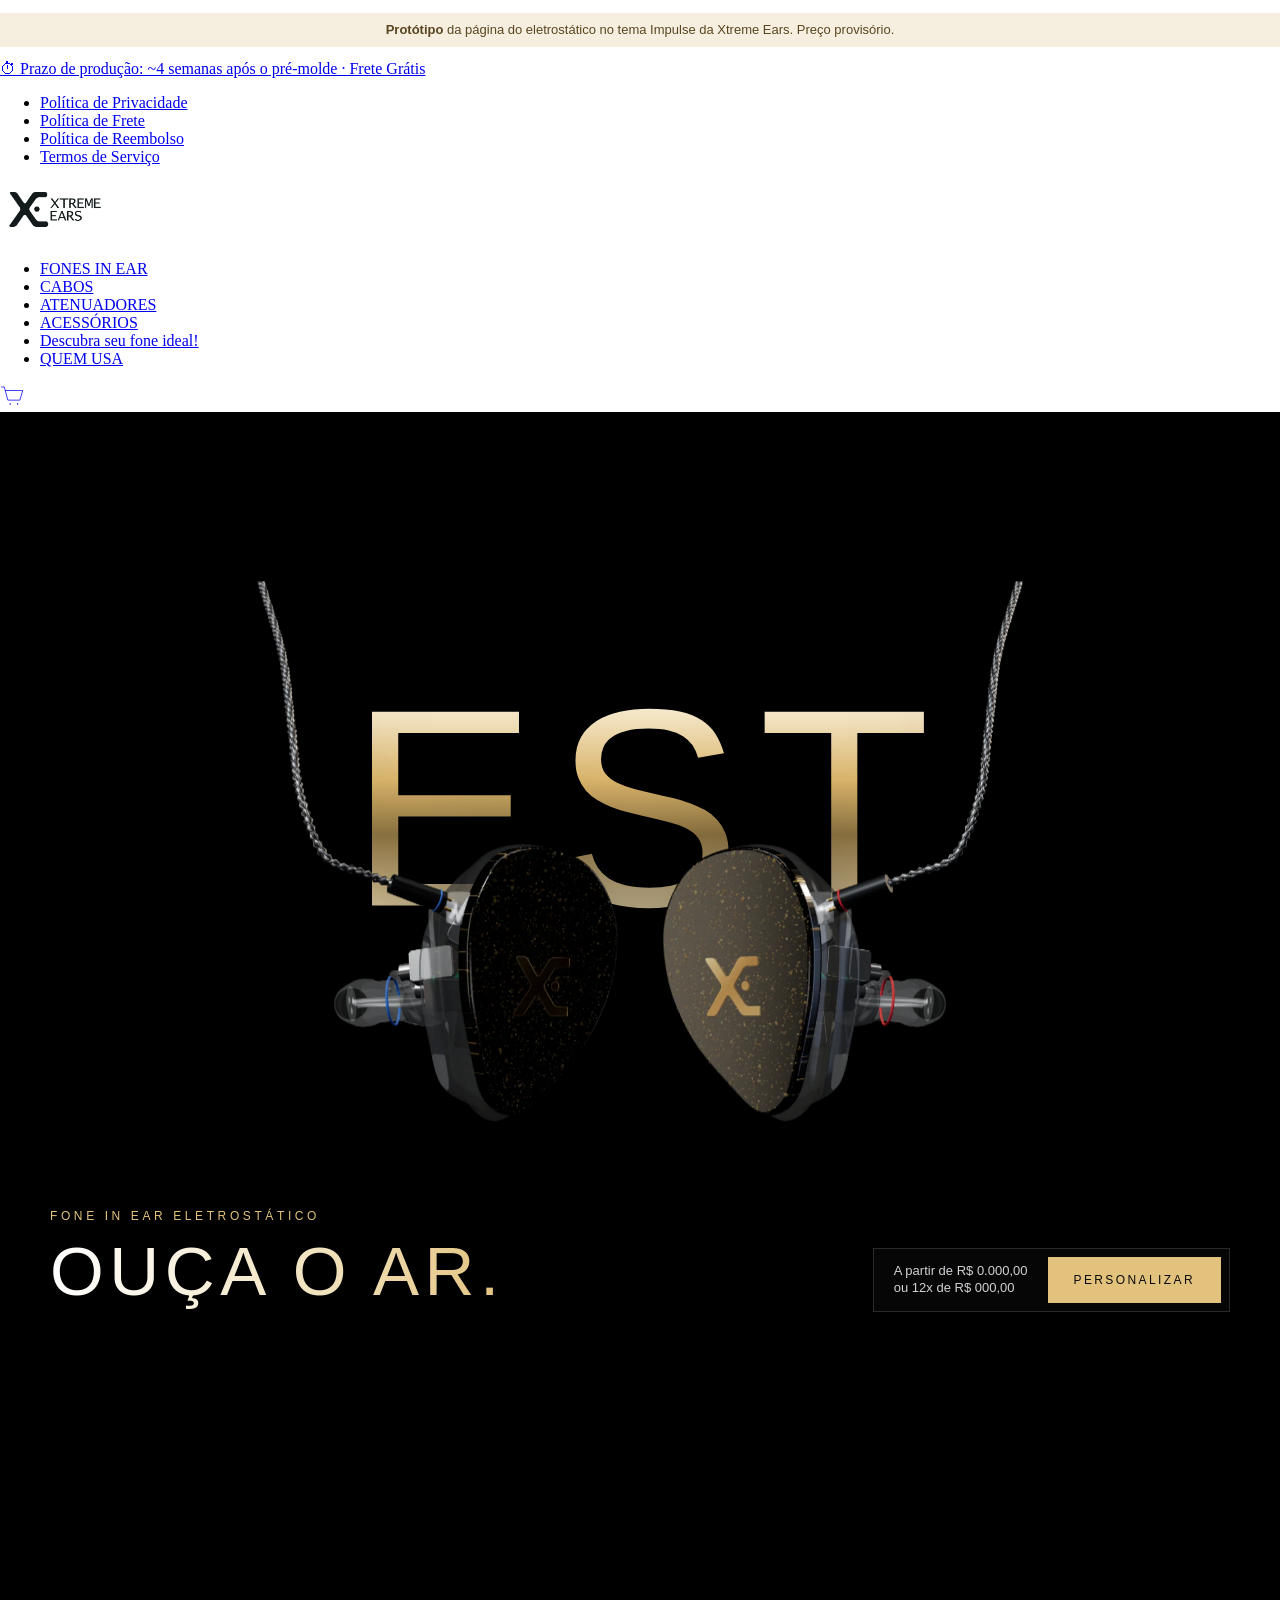
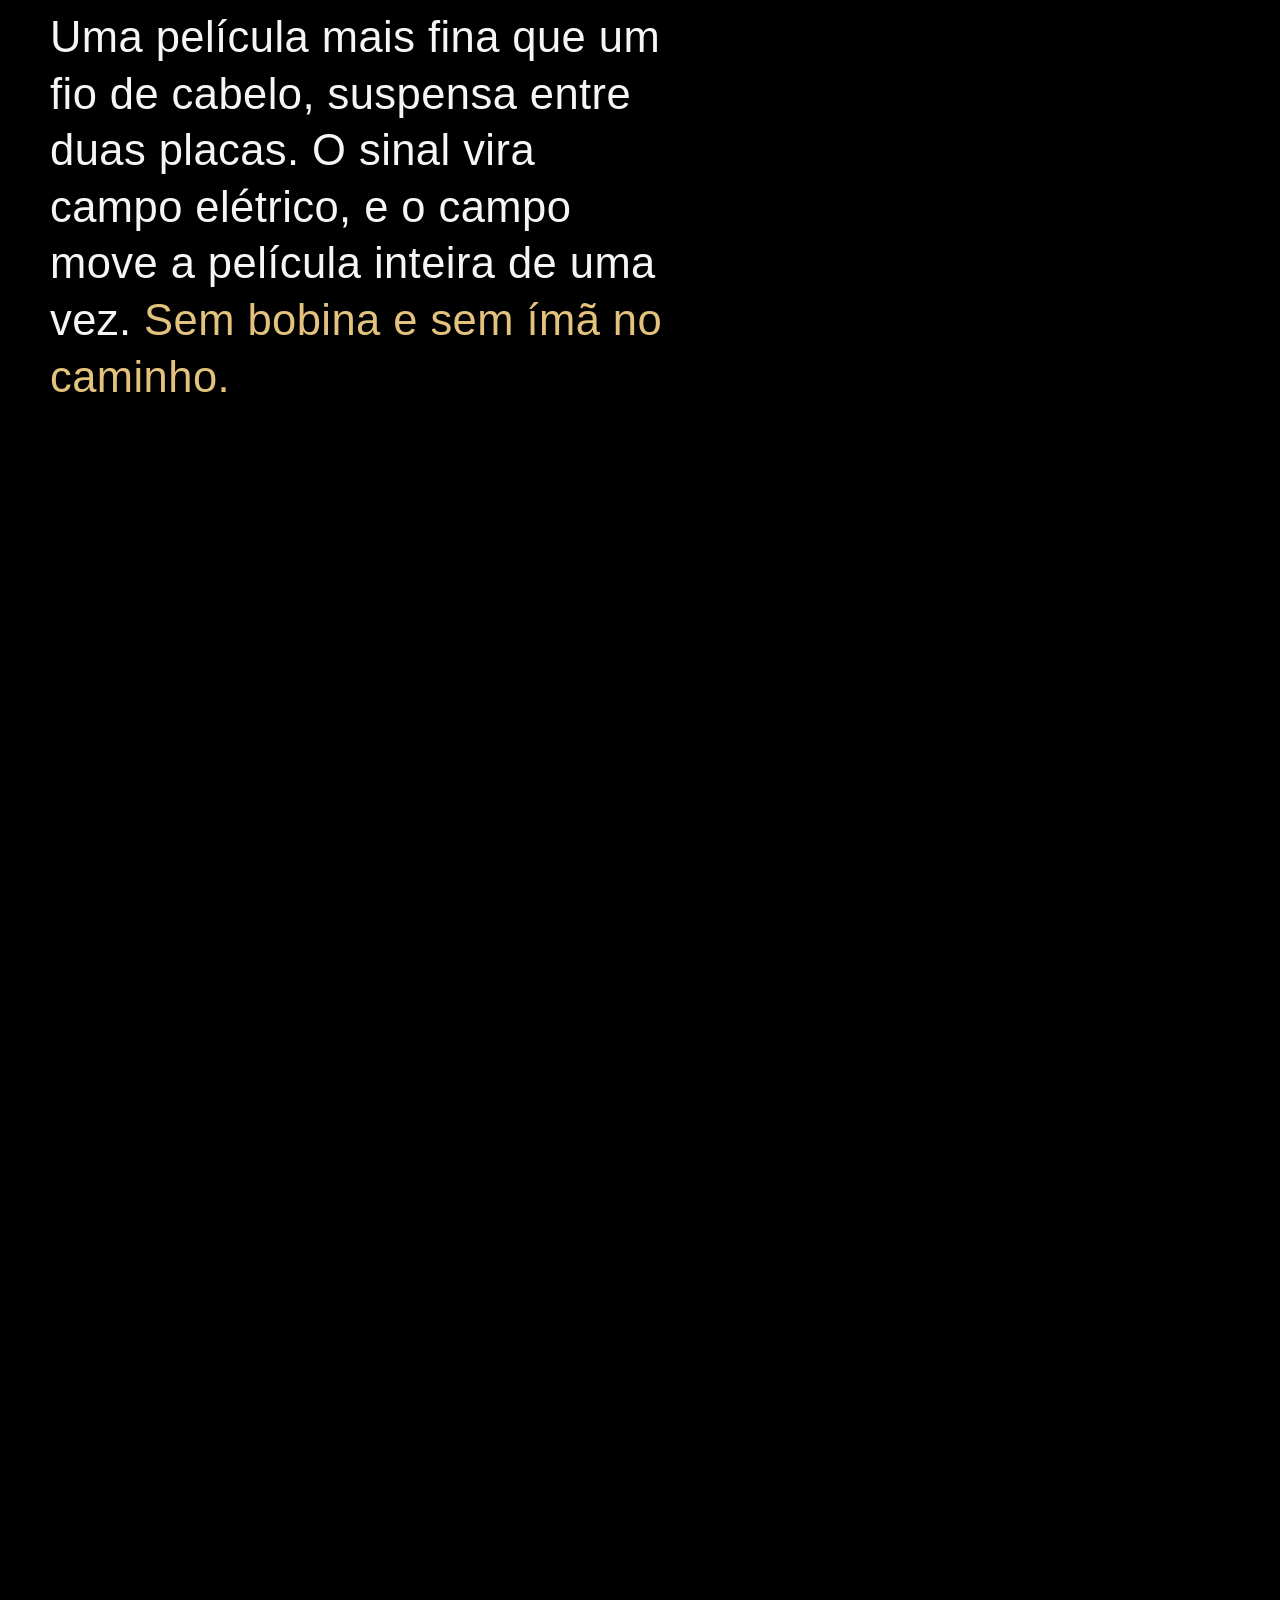
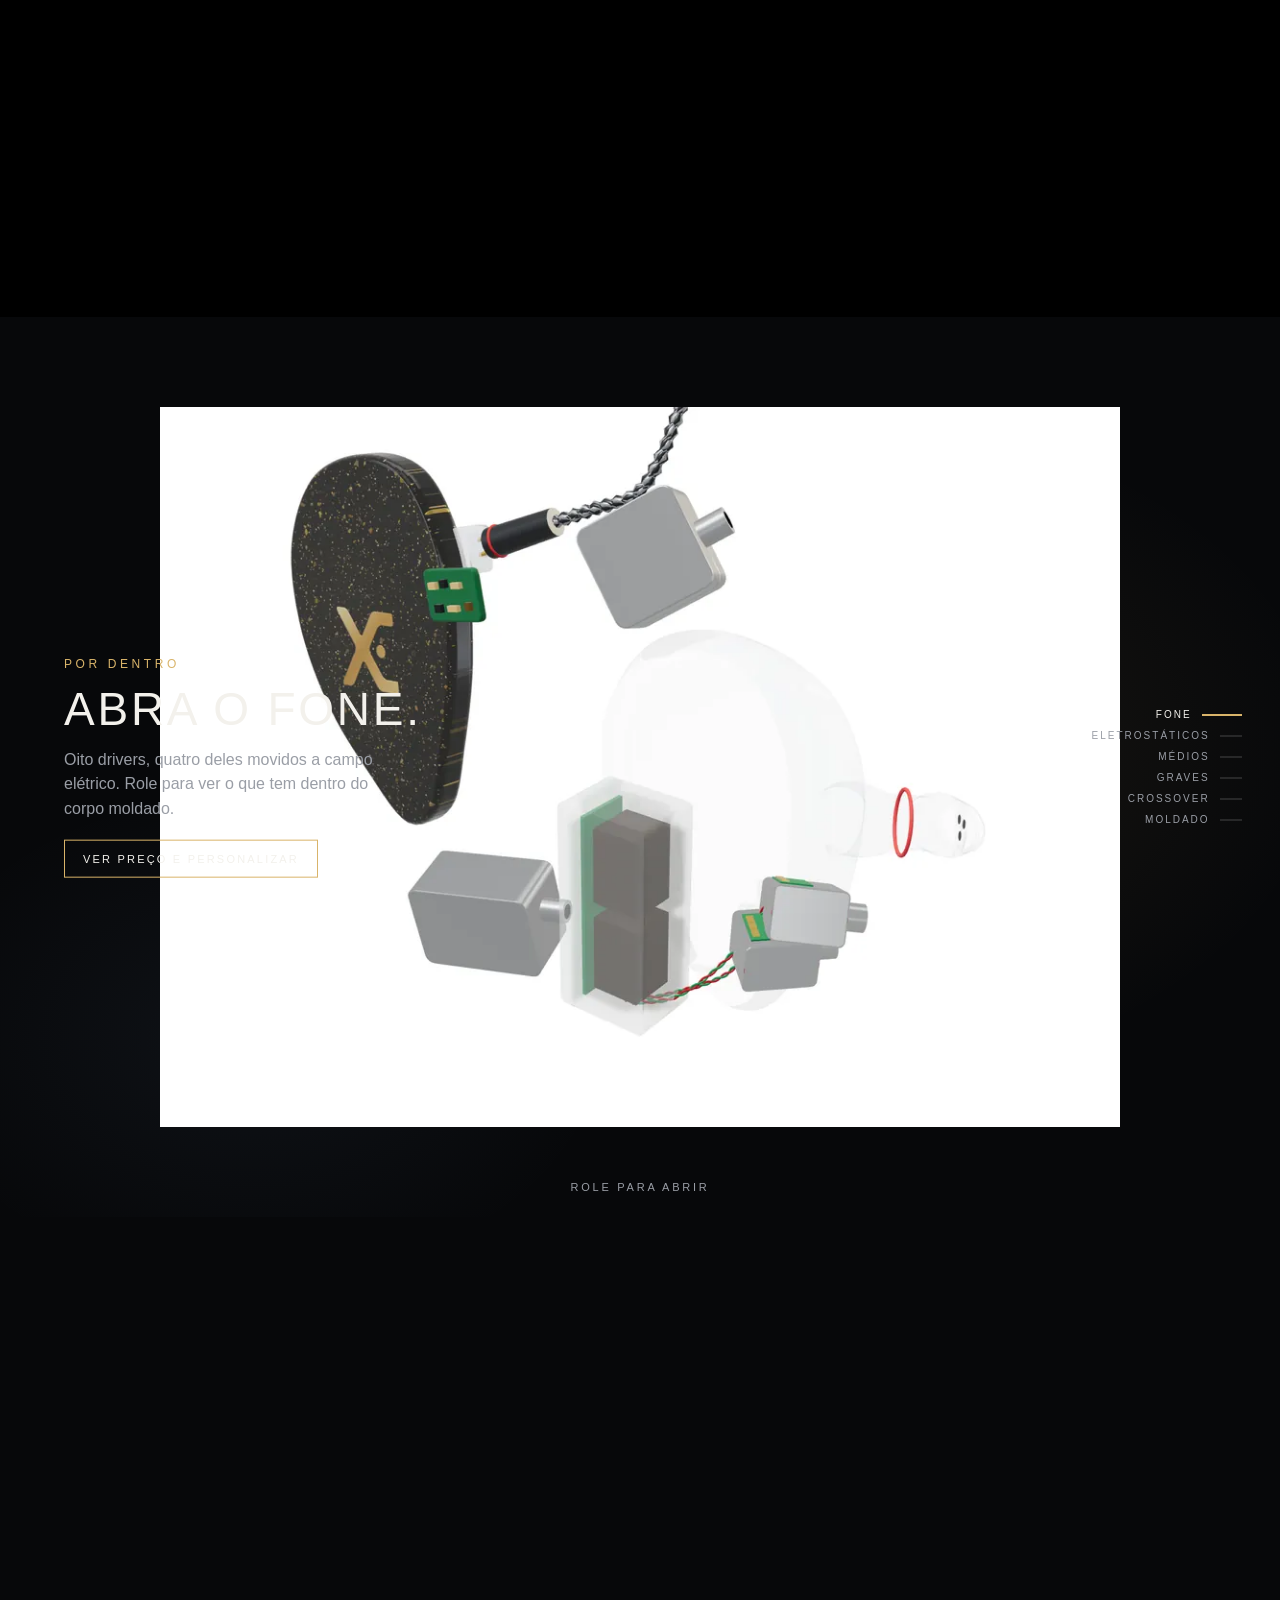
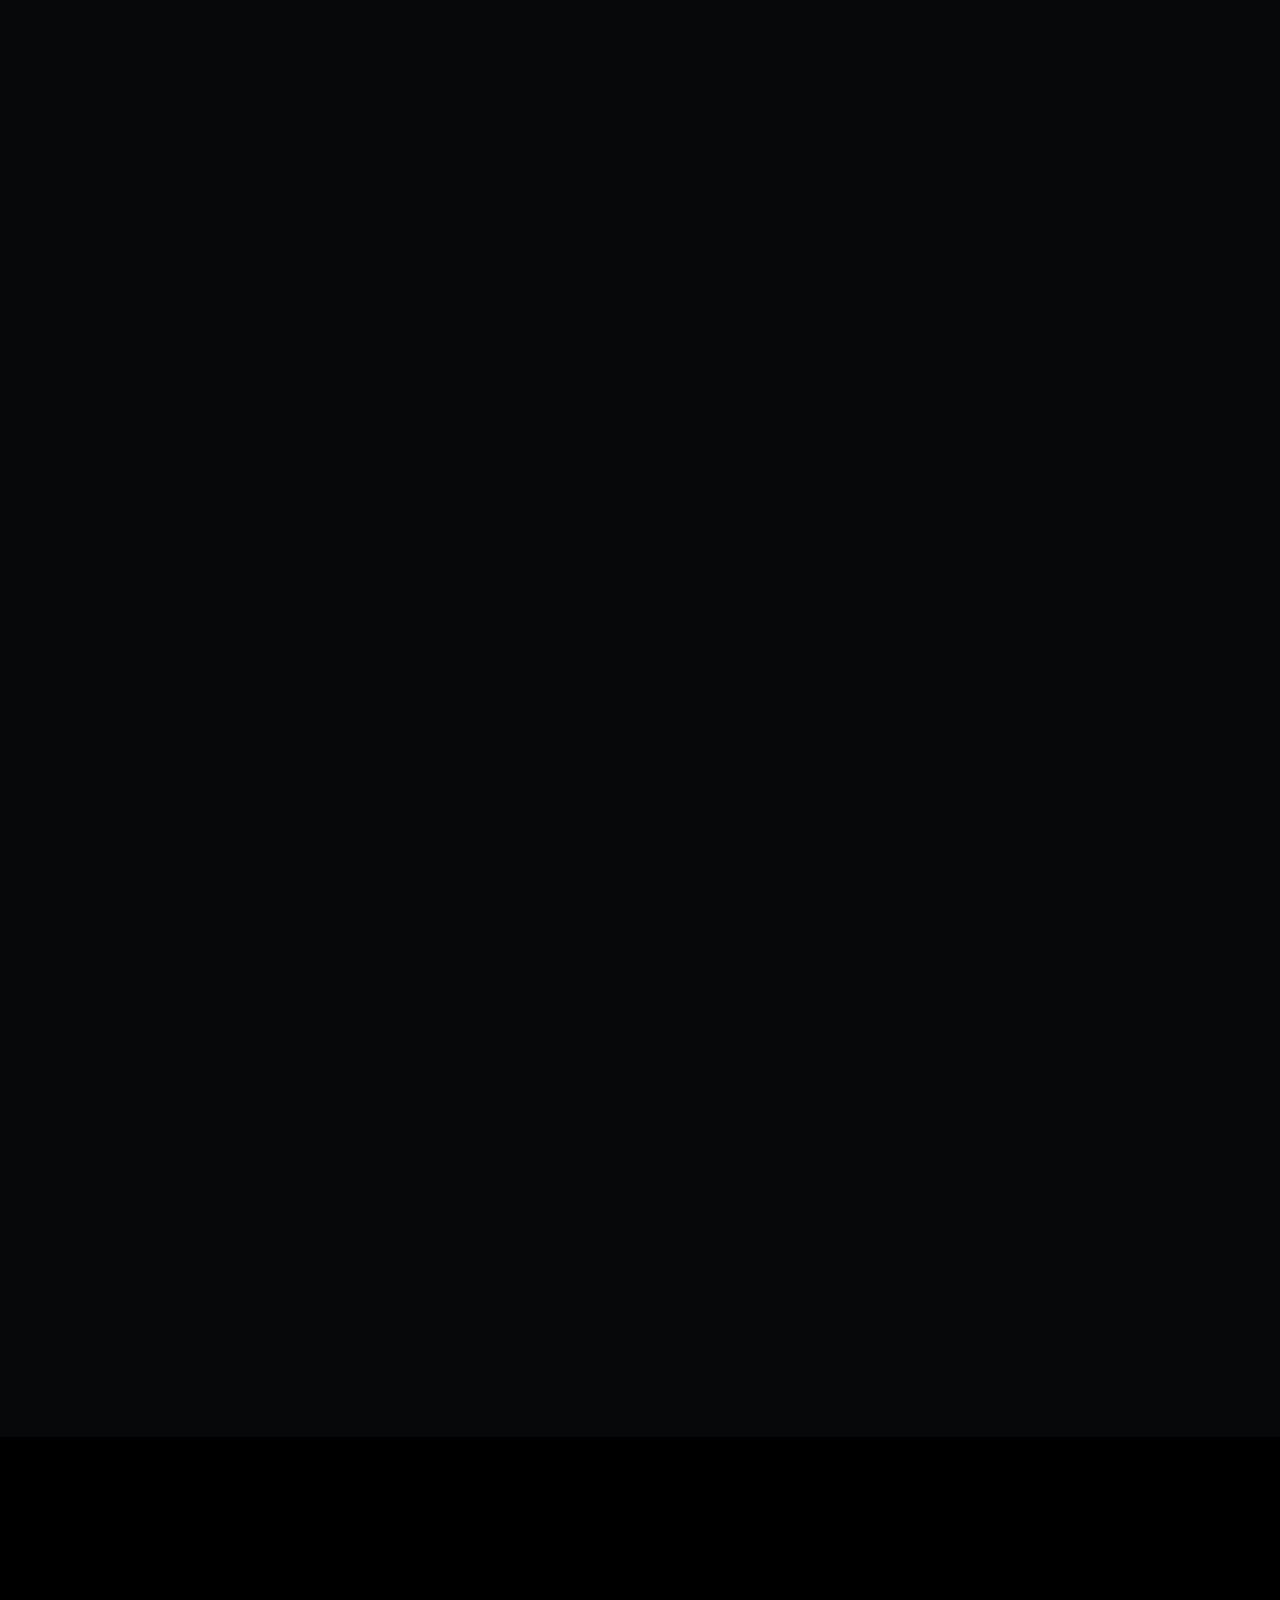
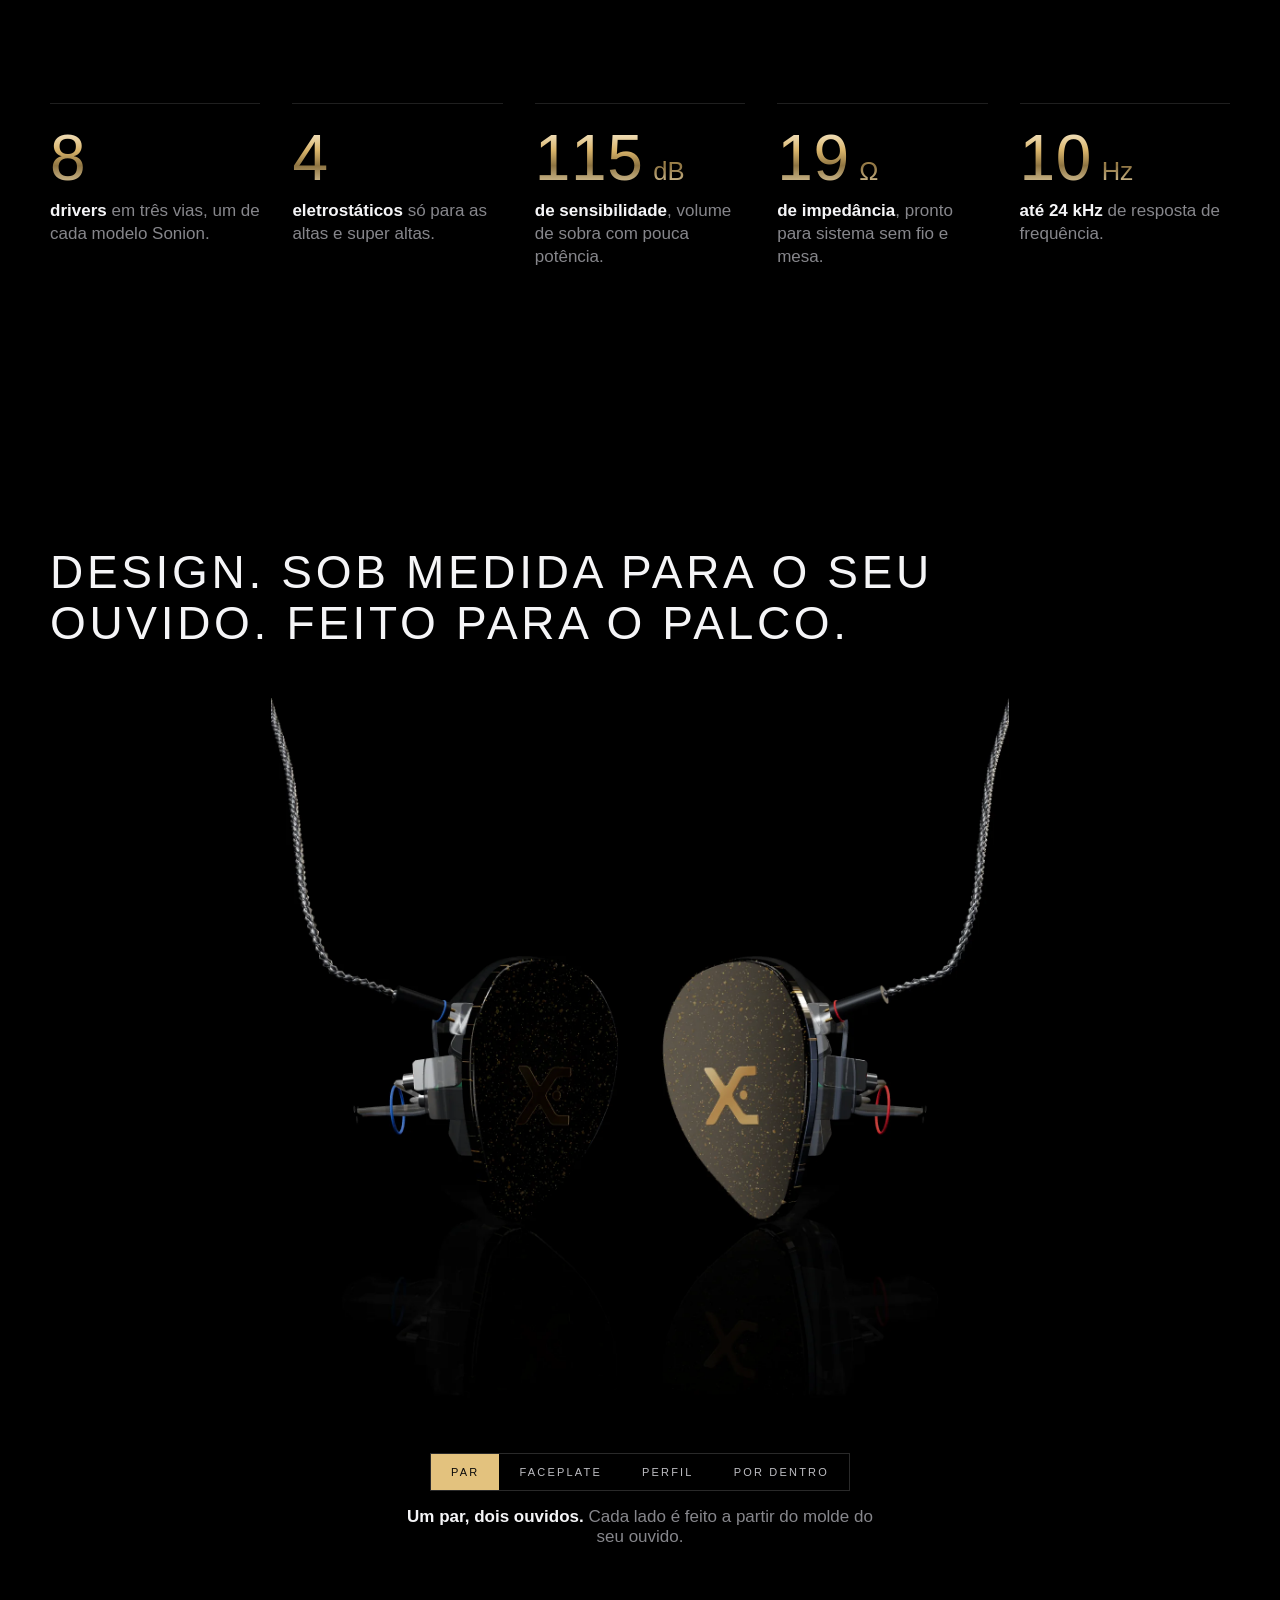
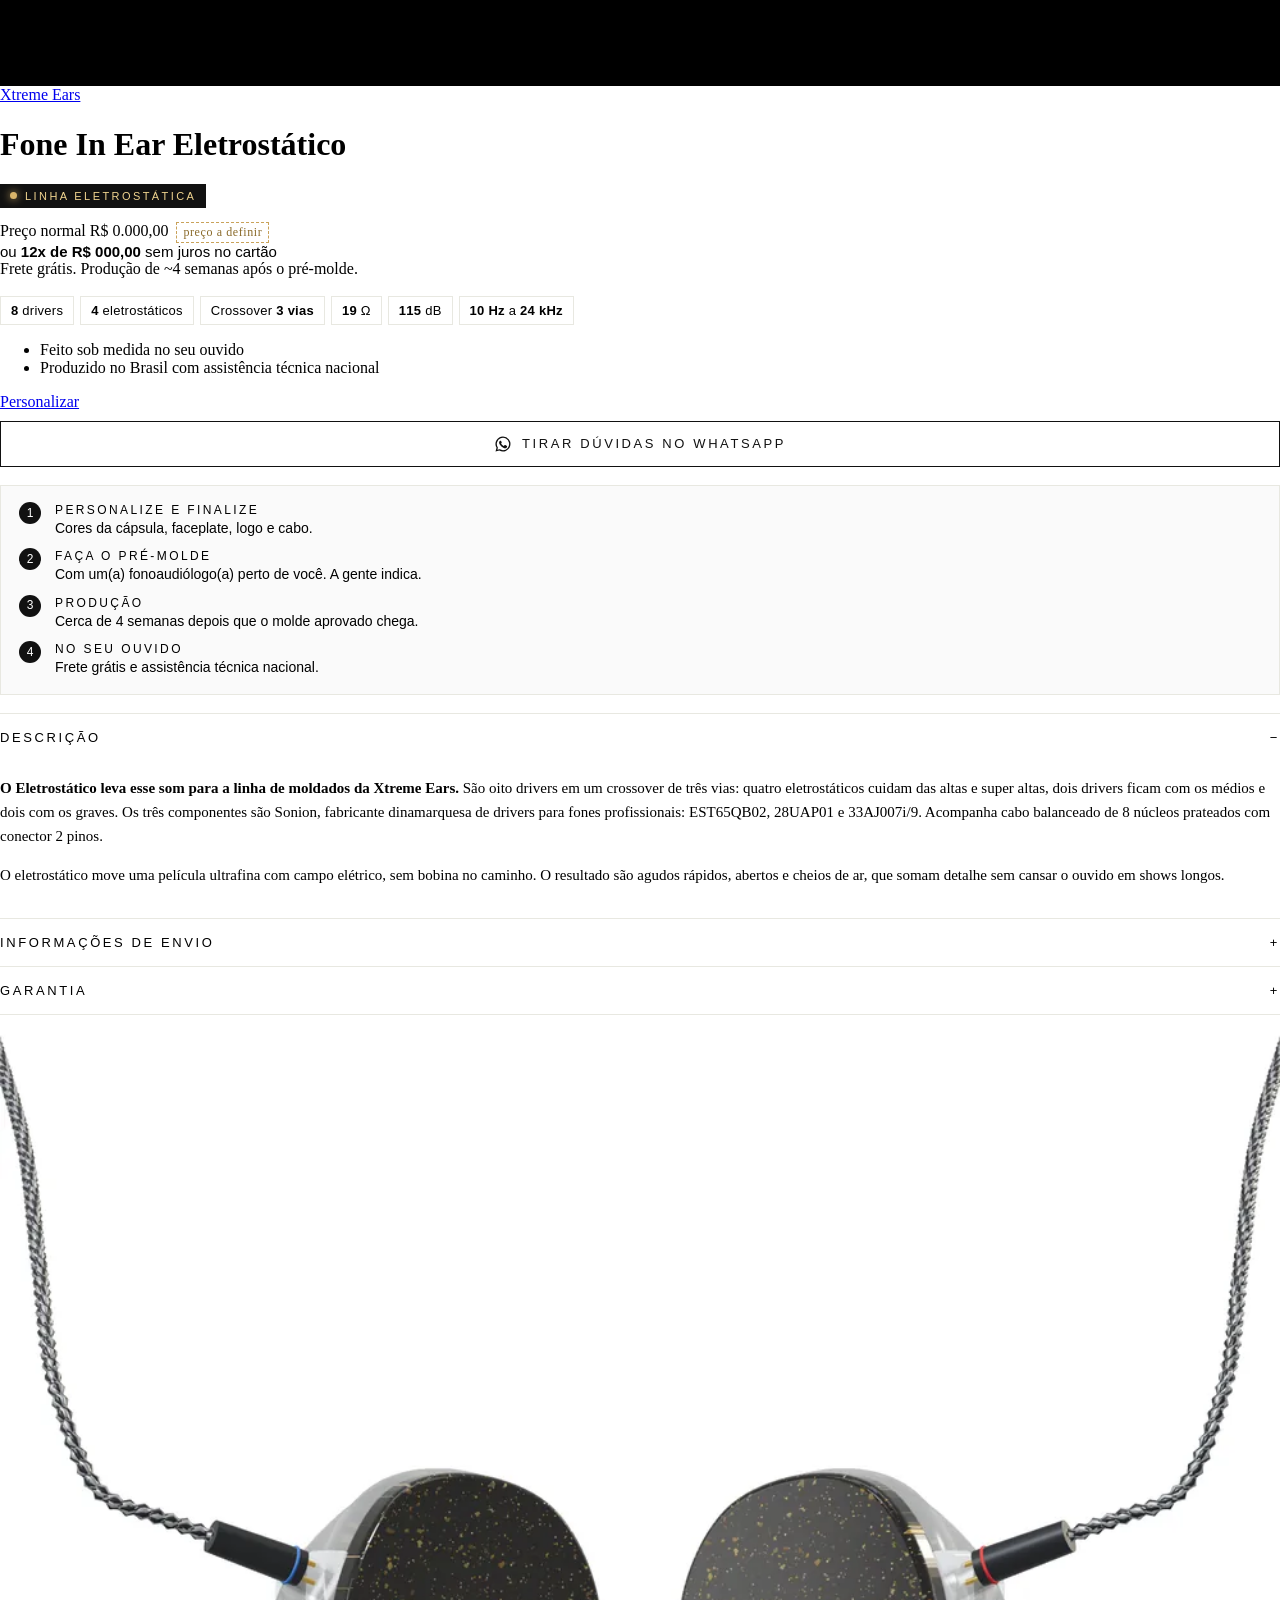
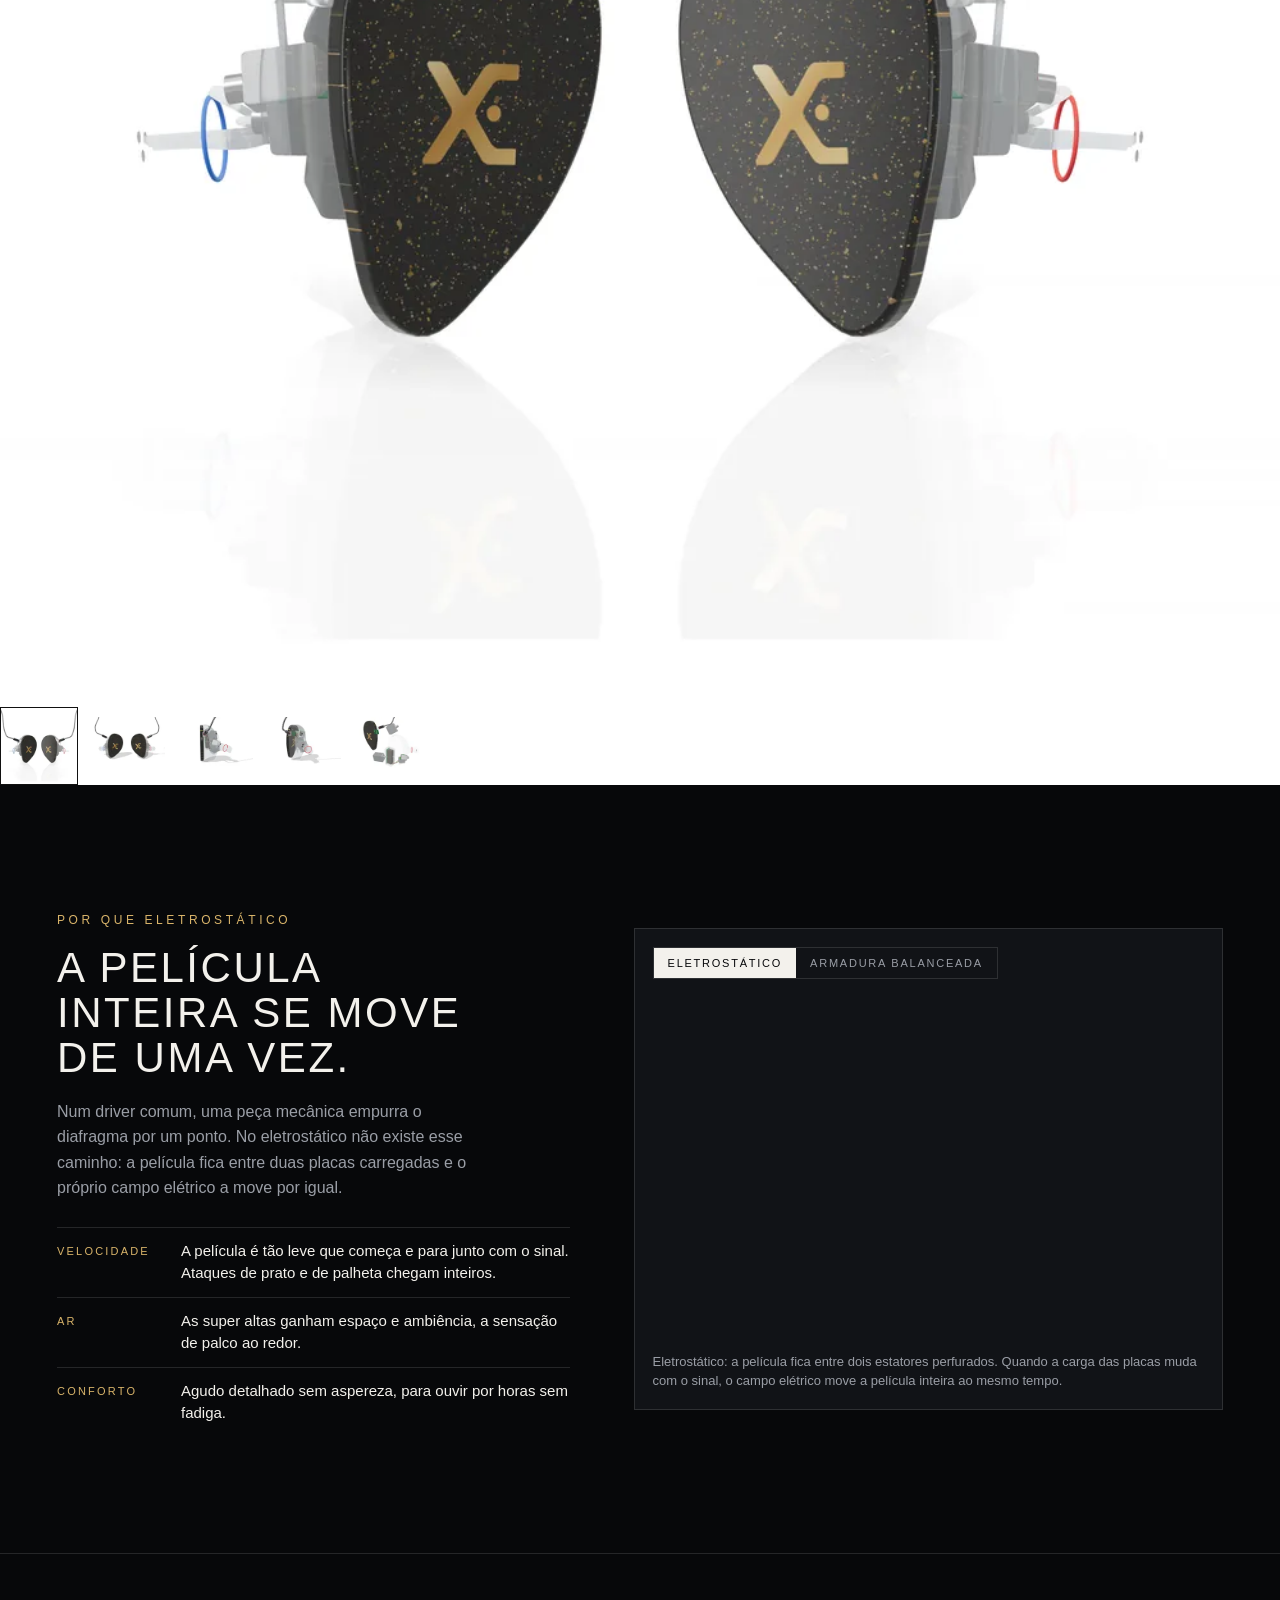
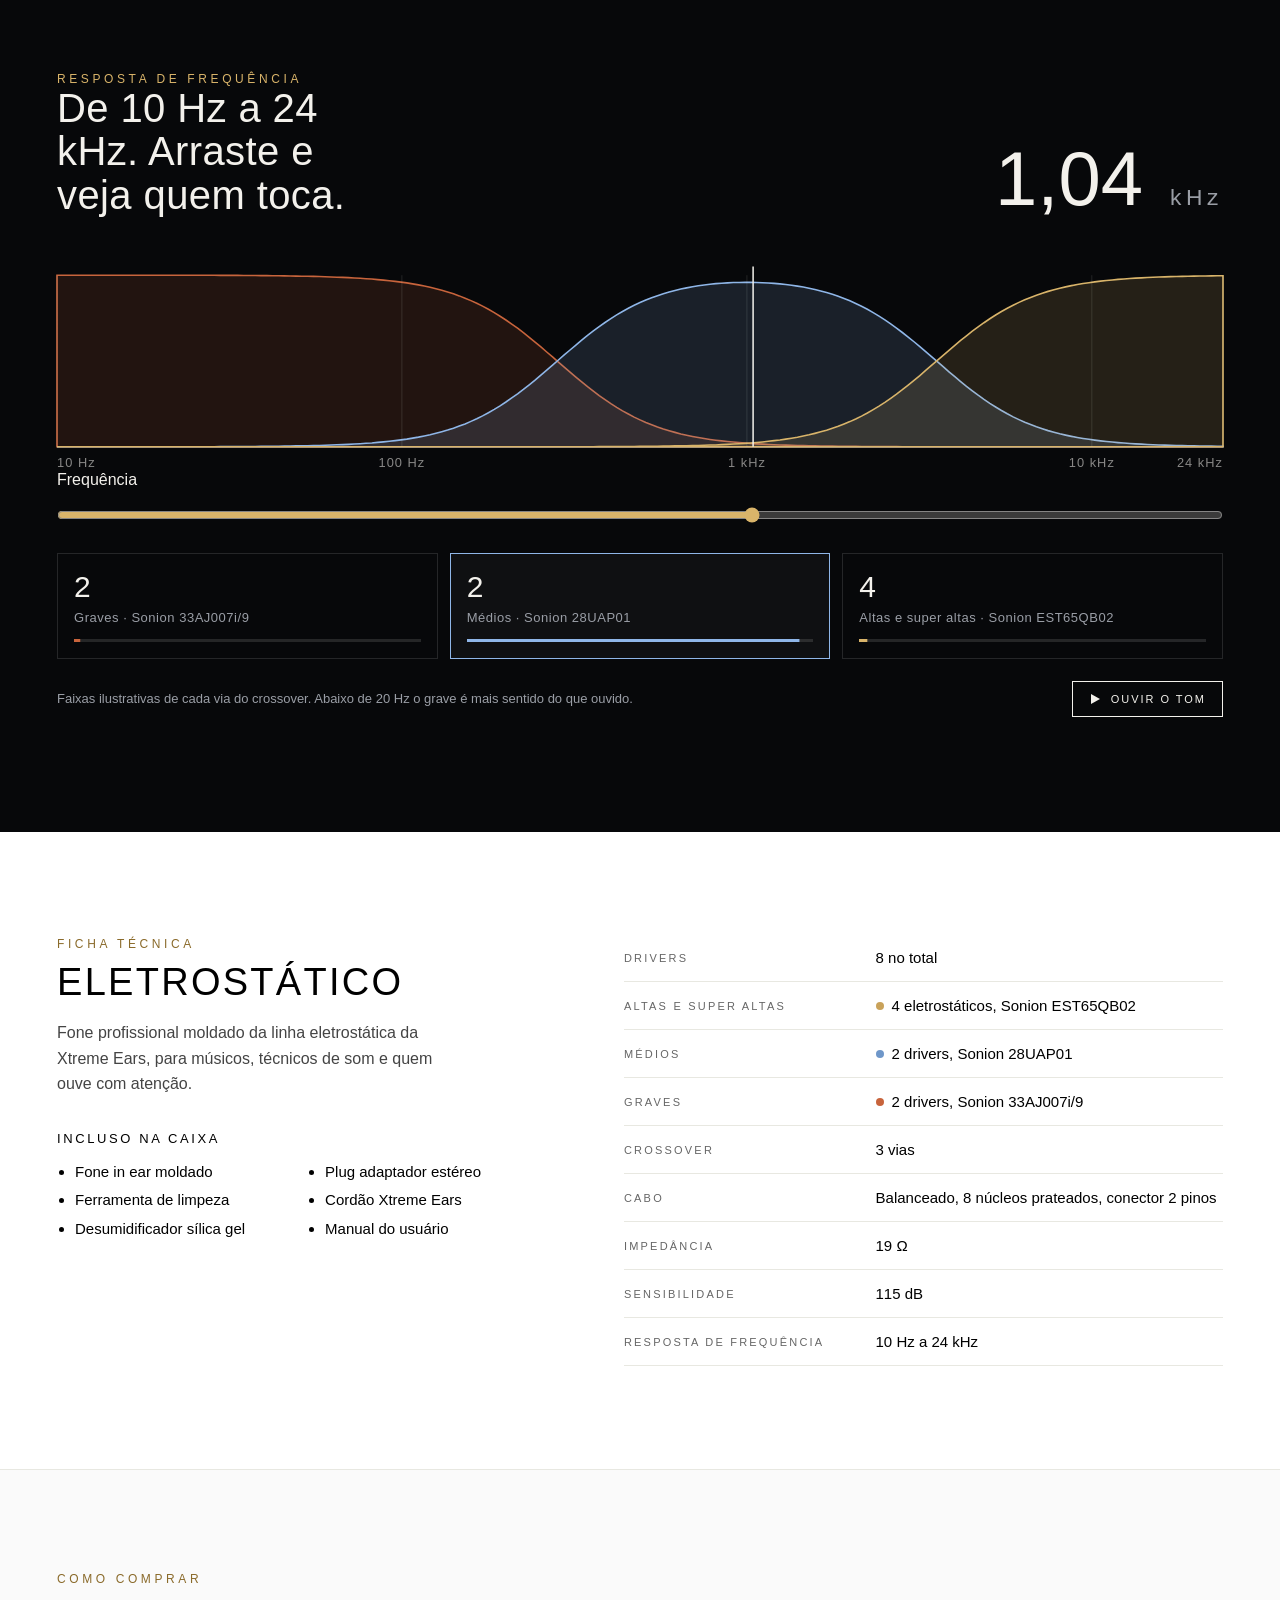
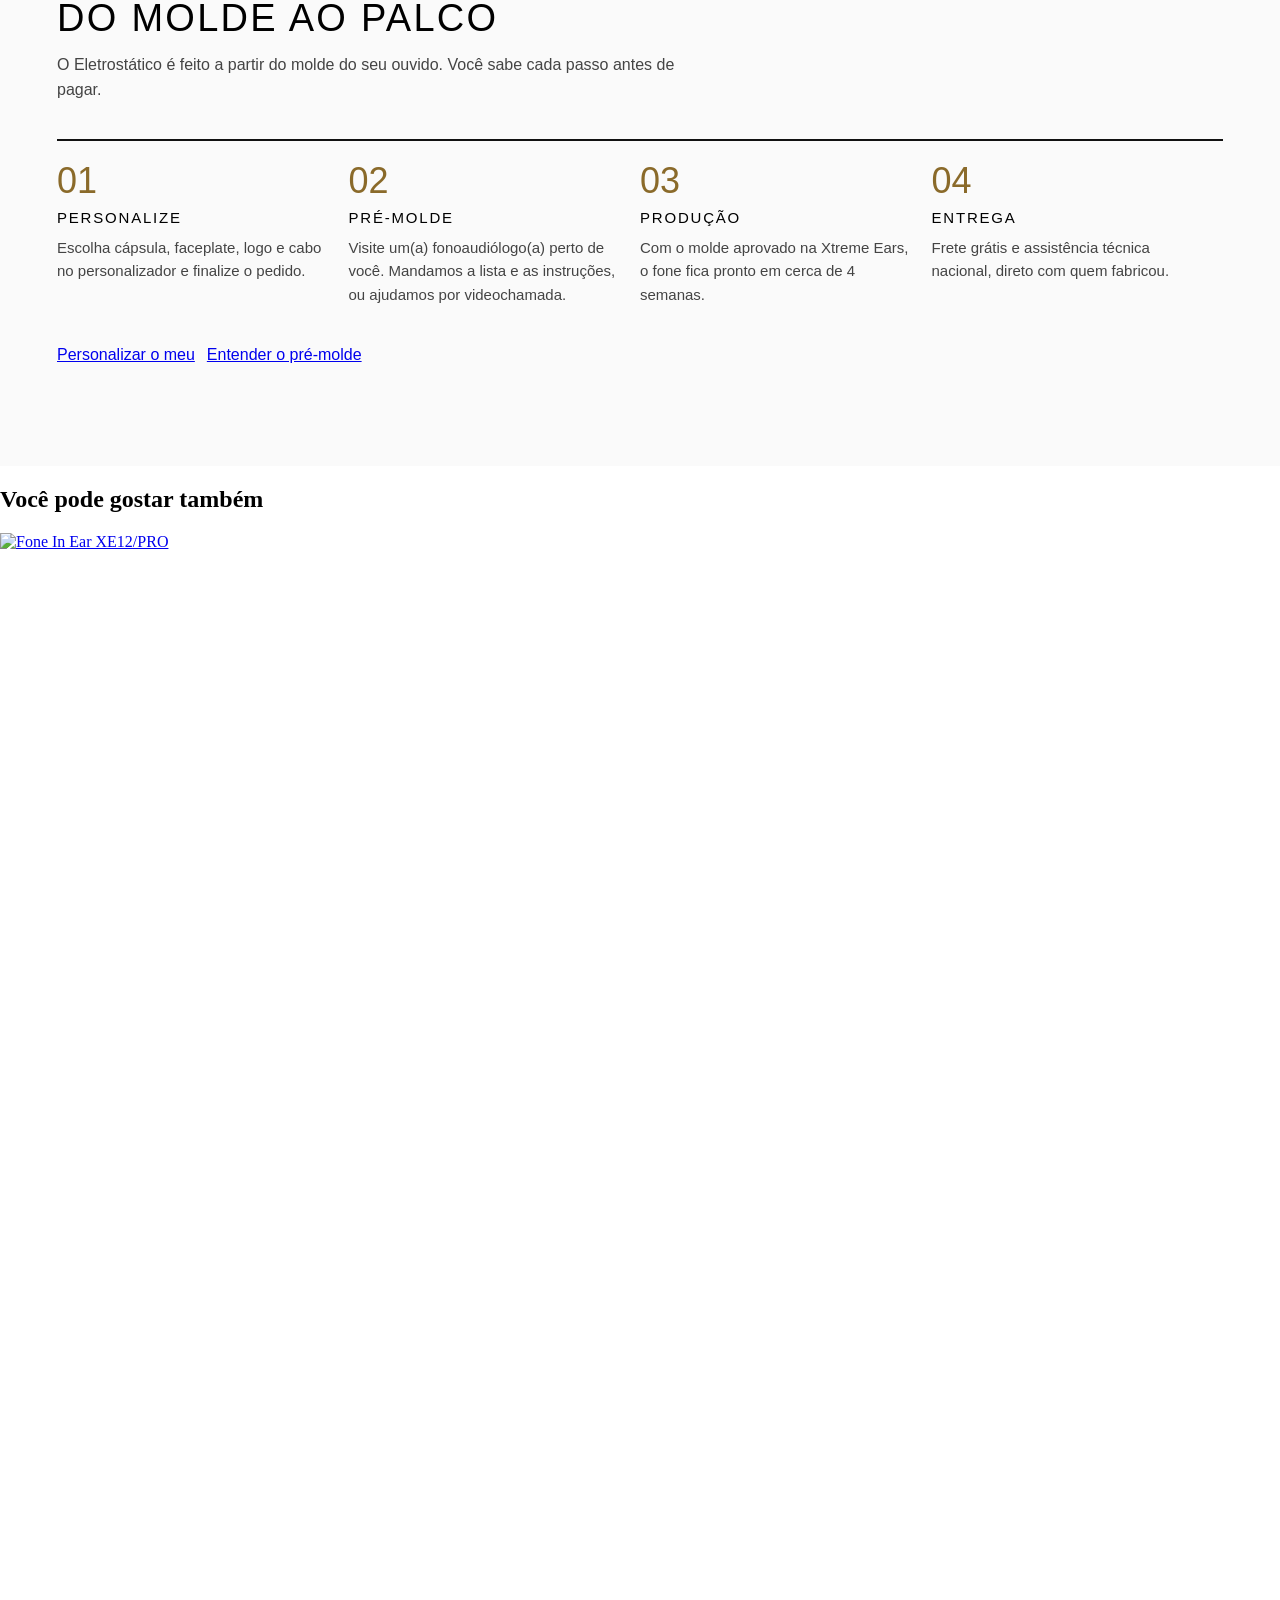
==== index.html @ 38e01420 "Apresentacao com a identidade da Xtreme Ears - Remove a barra fixa e a secao de destaques - Tipograf" ====
<!doctype html>
<html class="js" lang="pt-BR">
<head>
<meta charset="utf-8">
<meta name="viewport" content="width=device-width, initial-scale=1, viewport-fit=cover">
<meta name="robots" content="noindex, nofollow">
<title>Fone In Ear Eletrostático – Loja Fone Moldados Xtreme Ears</title>
<meta name="description" content="Fone In Ear Eletrostático Xtreme Ears: moldado com 8 drivers, 4 eletrostáticos para altas e super altas, crossover de 3 vias, 19 Ω, 115 dB e resposta de 10 Hz a 24 kHz.">
<link rel="preconnect" href="https://xtremeears.com.br">
<link rel="preconnect" href="https://cdn.jsdelivr.net" crossorigin>
<link rel="preload" as="script" href="https://cdn.jsdelivr.net/npm/three@0.160.0/build/three.min.js" crossorigin>
<link rel="preload" as="font" type="font/woff2" crossorigin href="https://xtremeears.com.br/cdn/fonts/montserrat/montserrat_n4.81949fa0ac9fd2021e16436151e8eaa539321637.woff2">
<link rel="preload" as="font" type="font/woff2" crossorigin href="https://xtremeears.com.br/cdn/fonts/lato/lato_n4.c3b93d431f0091c8be23185e15c9d1fee1e971c5.woff2">
<!-- CSS do tema publicado (Impulse 8.1) para o protótipo ficar idêntico à loja -->
<link rel="stylesheet" href="https://xtremeears.com.br/cdn/shop/t/63/assets/theme.css?v=93626464380700918791769780400">
<style>
@font-face { font-family: Montserrat; font-weight: 400; font-style: normal; font-display: swap; src: url("https://xtremeears.com.br/cdn/fonts/montserrat/montserrat_n4.81949fa0ac9fd2021e16436151e8eaa539321637.woff2") format("woff2"); }
@font-face { font-family: Lato; font-weight: 400; font-style: normal; font-display: swap; src: url("https://xtremeears.com.br/cdn/fonts/lato/lato_n4.c3b93d431f0091c8be23185e15c9d1fee1e971c5.woff2") format("woff2"); }
@font-face { font-family: Lato; font-weight: 600; font-style: normal; font-display: swap; src: url("https://xtremeears.com.br/cdn/fonts/lato/lato_n6.38d0e3b23b74a60f769c51d1df73fac96c580d59.woff2") format("woff2"); }
/* variáveis copiadas do theme.liquid da loja */
:root { --typeHeaderPrimary: Montserrat; --typeHeaderFallback: sans-serif; --typeHeaderSize: 32px; --typeHeaderWeight: 400; --typeHeaderLineHeight: 1; --typeHeaderSpacing: 0.0em; --typeBasePrimary: Lato; --typeBaseFallback: sans-serif; --typeBaseSize: 16px; --typeBaseWeight: 400; --typeBaseSpacing: 0.025em; --typeBaseLineHeight: 1.4; --typeBaselineHeightMinus01: 1.3; --typeCollectionTitle: 20px; --iconWeight: 2px; --iconLinecaps: miter; --buttonRadius: 0; --colorGridOverlayOpacity: 0.1; --colorAnnouncement: #000000; --colorAnnouncementText: #ffffff; --colorBody: #ffffff; --colorBodyAlpha05: rgba(255, 255, 255, 0.05); --colorBodyDim: #f2f2f2; --colorBodyLightDim: #fafafa; --colorBodyMediumDim: #f5f5f5; --colorBorder: #e8e8e1; --colorBtnPrimary: #111111; --colorBtnPrimaryLight: #2b2b2b; --colorBtnPrimaryDim: #040404; --colorBtnPrimaryText: #ffffff; --colorCartDot: #ff4f33; --colorDrawers: #ffffff; --colorDrawersDim: #f2f2f2; --colorDrawerBorder: #e8e8e1; --colorDrawerText: #000000; --colorDrawerTextDark: #000000; --colorDrawerButton: #111111; --colorDrawerButtonText: #ffffff; --colorFooter: #0c0c0c; --colorFooterText: #ffffff; --colorFooterTextAlpha01: #ffffff; --colorGridOverlay: #000000; --colorHeaderTextAlpha01: rgba(0, 0, 0, 0.1); --colorHeroText: #ffffff; --colorSmallImageBg: #ffffff; --colorLargeImageBg: #0f0f0f; --colorImageOverlay: #000000; --colorImageOverlayOpacity: 0.05; --colorImageOverlayTextShadow: 0.15; --colorLink: #000000; --colorModalBg: rgba(230, 230, 230, 0.6); --colorNav: #ffffff; --colorNavText: #000000; --colorPrice: #1c1d1d; --colorSaleTag: #1c1d1d; --colorSaleTagText: #ffffff; --colorTextBody: #000000; --colorTextBodyAlpha015: rgba(0, 0, 0, 0.15); --colorTextBodyAlpha005: rgba(0, 0, 0, 0.05); --colorTextBodyAlpha008: rgba(0, 0, 0, 0.08); --colorTextSavings: #C20000; --grid-gutter: 17px; --drawer-gutter: 20px; }
/* ajustes só do protótipo: o tema real faz isso com theme.js */
body { margin: 0; background: #fff; }
.proto-note { background: #f6efe0; color: #5a4520; font: 13px/1.4 Lato, sans-serif; text-align: center; padding: 8px 16px; }
.proto-note b { font-weight: 600; }
.site-header { position: relative; }
.proto-thumbs { display: flex; gap: 10px; margin-top: 12px; flex-wrap: wrap; }
.proto-thumbs a { display: block; width: 76px; border: 1px solid transparent; }
.proto-thumbs a.is-active { border-color: #111; }
.proto-thumbs img { display: block; width: 100%; height: auto; aspect-ratio: 1; object-fit: contain; background: #fff; }
.proto-main img { display: block; width: 100%; height: auto; aspect-ratio: 1; object-fit: contain; background: #fff; }
.proto-details { border-top: 1px solid var(--colorBorder); }
.proto-details details { border-bottom: 1px solid var(--colorBorder); }
.proto-details summary { cursor: pointer; list-style: none; padding: 16px 0; font-family: var(--typeHeaderPrimary), sans-serif; letter-spacing: 0.2em; font-size: 13px; text-transform: uppercase; display: flex; justify-content: space-between; }
.proto-details summary::after { content: "+"; }
.proto-details details[open] summary::after { content: "−"; }
.proto-details .rte { padding-bottom: 16px; font-size: 15px; line-height: 1.6; }
.proto-price-todo { display: inline-block; font-size: 12px; color: #8a6a2a; border: 1px dashed #c9a25a; padding: 2px 6px; margin-left: 8px; vertical-align: middle; letter-spacing: 0.05em; }
.grid-product__image-wrap img { width: 100%; height: auto; aspect-ratio: 1; object-fit: cover; display: block; }
@media (max-width: 768px) { .product-single__meta { padding-top: 22px; } }
</style>
<link rel="stylesheet" href="assets/xe-est.css?v=11">
</head>
<body class="template-product">

<p class="proto-note"><b>Protótipo</b> da página do eletrostático no tema Impulse da Xtreme Ears. Preço provisório.</p>

<!-- announcement bar (Impulse) -->
<div class="announcement-bar">
  <div class="page-width">
    <div class="announcement-slider">
      <div class="announcement-slider__slide is-selected" style="position:static">
        <a class="announcement-link" href="https://xtremeears.com.br/collections/frontpage"><span class="announcement-text">⏱ Prazo de produção: ~4 semanas após o pré-molde · Frete Grátis</span></a>
      </div>
    </div>
  </div>
</div>

<!-- header (markup do Impulse, menus reduzidos) -->
<div class="toolbar small--hide">
  <div class="page-width">
    <div class="toolbar__content">
      <div class="toolbar__item toolbar__item--menu">
        <ul class="inline-list toolbar__menu">
          <li><a href="https://xtremeears.com.br/policies/privacy-policy">Política de Privacidade</a></li>
          <li><a href="https://xtremeears.com.br/policies/shipping-policy">Política de Frete</a></li>
          <li><a href="https://xtremeears.com.br/policies/refund-policy">Política de Reembolso</a></li>
          <li><a href="https://xtremeears.com.br/policies/terms-of-service">Termos de Serviço</a></li>
        </ul>
      </div>
    </div>
  </div>
</div>
<header id="SiteHeader" class="site-header site-header--heading-style">
  <div class="page-width">
    <div class="header-layout header-layout--left-center">
      <div class="header-item header-item--logo">
        <div class="h1 site-header__logo">
          <a href="https://xtremeears.com.br/" class="site-header__logo-link"><img src="assets/logo-preto.png" alt="Xtreme Ears Fones de Ouvido In Ear Moldados e Universais" width="110" height="58" style="width:110px;height:auto"></a>
        </div>
      </div>
      <div class="header-item header-item--navigation text-center" role="navigation" aria-label="Primary">
        <ul class="site-nav site-navigation small--hide">
          <li class="site-nav__item"><a href="https://xtremeears.com.br/collections/frontpage" class="site-nav__link site-nav__link--underline">FONES IN EAR</a></li>
          <li class="site-nav__item"><a href="https://xtremeears.com.br/collections/cabos" class="site-nav__link site-nav__link--underline">CABOS</a></li>
          <li class="site-nav__item"><a href="https://xtremeears.com.br/collections/atenuadores" class="site-nav__link site-nav__link--underline">ATENUADORES</a></li>
          <li class="site-nav__item"><a href="https://xtremeears.com.br/collections/acessorios" class="site-nav__link site-nav__link--underline">ACESSÓRIOS</a></li>
          <li class="site-nav__item"><a href="https://xtremeears.com.br/pages/conheca-seu-fone" class="site-nav__link site-nav__link--underline">Descubra seu fone ideal!</a></li>
          <li class="site-nav__item"><a href="https://xtremeears.com.br/pages/artistas" class="site-nav__link site-nav__link--underline">QUEM USA</a></li>
        </ul>
      </div>
      <div class="header-item header-item--icons">
        <div class="site-nav"><div class="site-nav__icons">
          <a class="site-nav__link site-nav__link--icon" href="https://xtremeears.com.br/cart" aria-label="Carrinho">
            <svg aria-hidden="true" focusable="false" role="presentation" class="icon icon-cart" viewBox="0 0 64 64" width="24" height="24"><path style="stroke-miterlimit:10;fill:none;stroke:currentColor;stroke-width:2px" d="M14 17.44h46.79l-7.94 25.61H20.96l-9.65-35.1H3"/><circle style="fill:currentColor" cx="27" cy="53" r="2"/><circle style="fill:currentColor" cx="47" cy="53" r="2"/></svg>
          </a>
        </div></div>
      </div>
    </div>
  </div>
</header>

<main class="main-content" id="MainContent">

<!-- ============ APRESENTAÇÃO (estilo página de produto da Apple) ============ -->
<!-- seção xe-est-hero -->
<section class="xe-est xe-ap xe-ap-hero is-loading" data-xe="hero" aria-label="Fone In Ear Eletrostático">
  <div class="xe-ap-hero__stage" aria-hidden="true">
    <span class="xe-ap-hero__word">EST</span>
    <img class="xe-ap-hero__img" src="fotos/dk-hero-alpha-sm.webp" srcset="fotos/dk-hero-alpha-sm.webp 1200w, fotos/dk-hero-alpha.webp 2400w" sizes="(max-width: 640px) 175vw, 128vw" width="2400" height="1350" alt="" fetchpriority="high" decoding="async">
  </div>
  <div class="xe-ap-wrap xe-ap-hero__foot">
    <div>
      <p class="xe-ap-hero__name">Fone In Ear Eletrostático</p>
      <h2 class="xe-ap-hero__title">Ouça o ar.</h2>
    </div>
    <div class="xe-ap-hero__buy">
      <p>A partir de R$ 0.000,00<br>ou 12x de R$ 000,00</p>
      <a class="xe-ap-btn" href="#produto">Personalizar</a>
    </div>
  </div>
</section>

<!-- seção xe-est-frase -->
<section class="xe-est xe-ap xe-ap-say" data-xe="frase" aria-label="Como funciona o eletrostático">
  <div class="xe-ap-say__in"><div class="xe-ap-wrap">
    <p class="xe-ap-say__p">Uma película mais fina que um fio de cabelo, suspensa entre duas placas. O sinal vira campo elétrico, e o campo move a película inteira de uma vez. <em data-gold>Sem bobina e sem ímã no caminho.</em></p>
  </div></div>
</section>

<!-- ============ 1. APRESENTAÇÃO / ANATOMIA (seção xe-est-anatomia, primeira do template) ============ -->
<section class="xe-est xe-est--dark xe-ana" data-xe="anatomia" data-logo="assets/logo-branco.png" aria-label="Anatomia do Fone In Ear Eletrostático">
  <div class="xe-ana__stage">
    <canvas class="xe-ana__canvas" aria-hidden="true"></canvas>
    <div class="xe-ana__fallback"><img src="fotos/xe-est8-pro-3-1000.webp" width="1000" height="750" loading="lazy" decoding="async" alt="Vista explodida do Eletrostático"></div>
    <div class="xe-ana__labels" aria-hidden="true">
      <div class="xe-ana__label" data-k="est"><span>Sonion EST65QB02 · 4 eletrostáticos</span></div>
      <div class="xe-ana__label" data-k="mid"><span>Sonion 28UAP01 · 2 médios</span></div>
      <div class="xe-ana__label" data-k="bass"><span>Sonion 33AJ007i/9 · 2 graves</span></div>
      <div class="xe-ana__label" data-k="pcb"><span>Crossover 3 vias</span></div>
    </div>
    <div class="xe-ana__copy">
      <div class="xe-ana__step is-on">
        <span class="xe-est__eyebrow">Por dentro</span>
        <h2>Abra o fone.</h2>
        <p>Oito drivers, quatro deles movidos a campo elétrico. Role para ver o que tem dentro do corpo moldado.</p>
        <a class="xe-ana__skip" href="#produto">Ver preço e personalizar</a>
      </div>
      <div class="xe-ana__step">
        <span class="xe-ana__count" style="color:var(--xe-est)">4<small>eletrostáticos</small></span>
        <h2>Altas e super altas</h2>
        <p>Sonion EST65QB02: dois tweeters de aço inox, cada um com um par de cartuchos eletrostáticos, e um transformador miniatura que alimenta os quatro. Pratos, respiração e ambiência com velocidade e ar de sobra.</p>
      </div>
      <div class="xe-ana__step">
        <span class="xe-ana__count" style="color:var(--xe-mid)">2<small>drivers</small></span>
        <h2>Médios</h2>
        <p>Sonion 28UAP01, um driver duplo dedicado à região onde moram voz, guitarra e teclado. Corpo e articulação no centro do retorno.</p>
      </div>
      <div class="xe-ana__step">
        <span class="xe-ana__count" style="color:var(--xe-bass)">2<small>drivers</small></span>
        <h2>Graves</h2>
        <p>Sonion 33AJ007i/9, driver duplo de graves. Bumbo e baixo com peso e definição, sem invadir os médios.</p>
      </div>
      <div class="xe-ana__step">
        <span class="xe-ana__count" style="color:var(--xe-pcb)">3<small>vias</small></span>
        <h2>Crossover</h2>
        <p>Divide o sinal entre graves, médios e eletrostáticos, e cada grupo trabalha só na faixa em que é melhor.</p>
      </div>
      <div class="xe-ana__step">
        <span class="xe-est__eyebrow">Moldado no seu ouvido</span>
        <h2>Tudo isso dentro de um corpo feito sob medida.</h2>
        <p>Isolamento do molde, encaixe que não sai do lugar no palco e um tubo de som de cada driver até a ponta da cânula.</p>
        <a class="xe-ana__skip" href="#produto">Personalizar o meu</a>
      </div>
    </div>
    <nav class="xe-ana__rail" aria-label="Partes do fone">
      <button type="button" class="is-on"><span>Fone</span><i></i></button>
      <button type="button"><span>Eletrostáticos</span><i></i></button>
      <button type="button"><span>Médios</span><i></i></button>
      <button type="button"><span>Graves</span><i></i></button>
      <button type="button"><span>Crossover</span><i></i></button>
      <button type="button"><span>Moldado</span><i></i></button>
    </nav>
    <span class="xe-ana__hint">Role para abrir</span>
  </div>
</section>


<!-- seção xe-est-numeros -->
<section class="xe-est xe-ap xe-ap-nums" data-xe="numeros" aria-label="Números">
  <div class="xe-ap-wrap">
    <h2 class="xe-ap-h2 xe-ap-reveal">Números que você ouve.</h2>
    <ul class="xe-ap-nums__grid">
      <li class="xe-ap-reveal"><span class="xe-ap-nums__n" data-count="8">8</span><span class="xe-ap-nums__l"><b>drivers</b> em três vias, um de cada modelo Sonion.</span></li>
      <li class="xe-ap-reveal"><span class="xe-ap-nums__n" data-count="4">4</span><span class="xe-ap-nums__l"><b>eletrostáticos</b> só para as altas e super altas.</span></li>
      <li class="xe-ap-reveal"><span class="xe-ap-nums__n" data-count="115">115<small> dB</small></span><span class="xe-ap-nums__l"><b>de sensibilidade</b>, volume de sobra com pouca potência.</span></li>
      <li class="xe-ap-reveal"><span class="xe-ap-nums__n" data-count="19">19<small> Ω</small></span><span class="xe-ap-nums__l"><b>de impedância</b>, pronto para sistema sem fio e mesa.</span></li>
      <li class="xe-ap-reveal"><span class="xe-ap-nums__n">10<small> Hz</small></span><span class="xe-ap-nums__l"><b>até 24 kHz</b> de resposta de frequência.</span></li>
    </ul>
  </div>
</section>

<!-- seção xe-est-design -->
<section class="xe-est xe-ap xe-ap-design" id="xe-design" data-xe="design" aria-label="Design">
  <div class="xe-ap-wrap">
    <h2 class="xe-ap-h2 xe-ap-reveal">Design. Sob medida para o seu ouvido. Feito para o palco.</h2>
    <div class="xe-ap-design__view xe-ap-reveal">
      <img class="on" data-k="par" src="fotos/dk-par-sm.webp" srcset="fotos/dk-par-sm.webp 800w, fotos/dk-par.webp 1600w" sizes="(max-width: 1180px) 100vw, 1180px" alt="Par do Eletrostático de frente" loading="lazy" decoding="async">
      <img data-k="face" src="fotos/dk-face-sm.webp" srcset="fotos/dk-face-sm.webp 800w, fotos/dk-face.webp 1600w" sizes="(max-width: 1180px) 100vw, 1180px" alt="Faceplate do Eletrostático em detalhe" loading="lazy" decoding="async">
      <img data-k="perfil" src="fotos/dk-perfil-sm.webp" srcset="fotos/dk-perfil-sm.webp 800w, fotos/dk-perfil.webp 1600w" sizes="(max-width: 1180px) 100vw, 1180px" alt="Eletrostático de perfil" loading="lazy" decoding="async">
      <img data-k="dentro" src="fotos/dk-explode-sm.webp" srcset="fotos/dk-explode-sm.webp 800w, fotos/dk-explode.webp 1600w" sizes="(max-width: 1180px) 100vw, 1180px" alt="Vista explodida do Eletrostático" loading="lazy" decoding="async">
    </div>
    <div class="xe-ap-design__bar">
      <div class="xe-ap-design__tabs" role="tablist" aria-label="Ângulos do fone">
        <button type="button" role="tab" aria-selected="true" data-k="par" data-cap="&lt;b&gt;Um par, dois ouvidos.&lt;/b&gt; Cada lado é feito a partir do molde do seu ouvido.">Par</button>
        <button type="button" role="tab" aria-selected="false" data-k="face" data-cap="&lt;b&gt;Faceplate em folha de ouro.&lt;/b&gt; Personalize cores, materiais e o seu logo.">Faceplate</button>
        <button type="button" role="tab" aria-selected="false" data-k="perfil" data-cap="&lt;b&gt;Corpo cheio, cânula longa.&lt;/b&gt; Feito a partir do molde do seu ouvido.">Perfil</button>
        <button type="button" role="tab" aria-selected="false" data-k="dentro" data-cap="&lt;b&gt;Três componentes Sonion.&lt;/b&gt; EST65QB02, 28UAP01 e 33AJ007i/9, com transformador para os eletrostáticos.">Por dentro</button>
      </div>
      <p class="xe-ap-design__cap" aria-live="polite"><b>Um par, dois ouvidos.</b> Cada lado é feito a partir do molde do seu ouvido.</p>
    </div>
  </div>
</section>

<!-- ============ 2. SEÇÃO DE PRODUTO (main-product do Impulse) ============ -->
<div class="product-section" id="produto">
  <div class="page-content page-content--product">
    <div class="page-width">
      <div class="grid grid--product-images-right">

        <div class="grid__item medium-up--one-half">
          <div class="product-single__meta">
            <div class="product-block product-block--header">
              <div class="product-single__vendor"><a href="https://xtremeears.com.br/collections/vendors?q=Xtreme%20Ears">Xtreme Ears</a></div>
              <h1 class="h2 product-single__title">Fone In Ear Eletrostático</h1>
            </div>

            <!-- bloco "Liquid personalizado" → snippet xe-est-buybox -->
            <div class="product-block">
              <span class="xe-est xe-buy__badge"><i></i>Linha eletrostática</span>
            </div>
            <div class="product-block product-block--price">
              <span class="visually-hidden">Preço normal</span>
              <span class="product__price">R$ 0.000,00</span><span class="proto-price-todo">preço a definir</span>
              <div class="xe-est">
                <p class="xe-buy__installments">ou <strong>12x de R$ 000,00</strong> sem juros no cartão</p>
              </div>
              <div class="product__policies rte small--text-center">Frete grátis. Produção de ~4 semanas após o pré-molde.</div>
            </div>
            <div class="product-block xe-est">
              <ul class="xe-buy__chips" aria-label="Destaques técnicos">
                <li><b>8</b> drivers</li>
                <li><b>4</b> eletrostáticos</li>
                <li>Crossover <b>3 vias</b></li>
                <li><b>19</b> Ω</li>
                <li><b>115</b> dB</li>
                <li><b>10 Hz</b> a <b>24 kHz</b></li>
              </ul>
            </div>
            <div class="product-block product-block--sales-point">
              <ul class="sales-points">
                <li class="sales-point"><span class="icon-and-text"><span class="icon icon--inventory"></span><span>Feito sob medida no seu ouvido</span></span></li>
                <li class="sales-point"><span class="icon-and-text"><span class="icon icon--inventory"></span><span>Produzido no Brasil com assistência técnica nacional</span></span></li>
              </ul>
            </div>
            <div class="product-block">
              <!-- no Shopify este botão é o do Custom Product Builder (PERSONALIZAR) -->
              <a href="#personalizar" class="btn btn--full add-to-cart"><span>Personalizar</span></a>
              <div class="xe-est">
                <a class="xe-buy__wa" href="https://wa.me/5511950295494?text=Oi!%20Quero%20saber%20mais%20sobre%20o%20fone%20Eletrost%C3%A1tico" target="_blank" rel="noopener">
                  <svg viewBox="0 0 24 24" aria-hidden="true"><path fill="currentColor" d="M12 2a10 10 0 0 0-8.6 15.1L2 22l5-1.3A10 10 0 1 0 12 2Zm0 18.2a8.2 8.2 0 0 1-4.2-1.1l-.3-.2-3 .8.8-2.9-.2-.3A8.2 8.2 0 1 1 12 20.2Zm4.5-6.1c-.2-.1-1.5-.7-1.7-.8s-.4-.1-.6.1-.7.8-.8 1-.3.2-.5.1a6.7 6.7 0 0 1-3.3-2.9c-.3-.4.3-.4.7-1.3.1-.2 0-.3 0-.4l-.8-1.8c-.2-.5-.4-.4-.6-.4h-.5a1 1 0 0 0-.7.3 3 3 0 0 0-.9 2.2 5.2 5.2 0 0 0 1.1 2.7 11.8 11.8 0 0 0 4.5 4c1.7.7 2.3.8 3.2.6.5-.1 1.5-.6 1.7-1.2s.2-1.1.1-1.2-.2-.2-.5-.3Z"/></svg>
                  Tirar dúvidas no WhatsApp
                </a>
                <ol class="xe-buy__steps" aria-label="Como funciona a compra">
                  <li><div><p class="xe-buy__steps-title">Personalize e finalize</p>Cores da cápsula, faceplate, logo e cabo.</div></li>
                  <li><div><p class="xe-buy__steps-title">Faça o pré-molde</p>Com um(a) fonoaudiólogo(a) perto de você. A gente indica.</div></li>
                  <li><div><p class="xe-buy__steps-title">Produção</p>Cerca de 4 semanas depois que o molde aprovado chega.</div></li>
                  <li><div><p class="xe-buy__steps-title">No seu ouvido</p>Frete grátis e assistência técnica nacional.</div></li>
                </ol>
              </div>
            </div>
            <div class="product-block proto-details">
              <details open>
                <summary>Descrição</summary>
                <div class="rte">
                  <p><strong>O Eletrostático leva esse som para a linha de moldados da Xtreme Ears.</strong> São oito drivers em um crossover de três vias: quatro eletrostáticos cuidam das altas e super altas, dois drivers ficam com os médios e dois com os graves. Os três componentes são Sonion, fabricante dinamarquesa de drivers para fones profissionais: EST65QB02, 28UAP01 e 33AJ007i/9. Acompanha cabo balanceado de 8 núcleos prateados com conector 2 pinos.</p>
                  <p>O eletrostático move uma película ultrafina com campo elétrico, sem bobina no caminho. O resultado são agudos rápidos, abertos e cheios de ar, que somam detalhe sem cansar o ouvido em shows longos.</p>
                </div>
              </details>
              <details>
                <summary>Informações de envio</summary>
                <div class="rte"><p>Depois do pedido, a nossa equipe entra em contato para orientar o envio do pré-molde. Com o molde aprovado na Xtreme Ears, o fone entra em produção e é enviado em cerca de 4 semanas, com frete grátis.</p></div>
              </details>
              <details>
                <summary>Garantia</summary>
                <div class="rte"><p>Assistência técnica nacional da própria Xtreme Ears. Veja as condições em <a href="https://xtremeears.com.br/pages/manutencao-e-garantia">Manutenção e Garantia</a>.</p></div>
              </details>
            </div>
          </div>
        </div>

        <div class="grid__item medium-up--one-half">
          <div class="product__photos" data-xe="galeria">
            <div class="proto-main"><img data-xe-main src="fotos/xe-est8-pro-hero-1000.webp" srcset="fotos/xe-est8-pro-hero-1000.webp 1000w, fotos/xe-est8-pro-hero.webp 2000w" sizes="(min-width: 769px) 50vw, 100vw" loading="lazy" decoding="async" alt="Par do Fone In Ear Eletrostático com faceplate preto e folha de ouro e cabo balanceado de 8 núcleos" width="2000" height="2000"></div>
            <div class="proto-thumbs">
              <a href="fotos/xe-est8-pro-hero.webp" data-xe-thumb class="is-active"><img src="fotos/xe-est8-pro-hero-thumb.webp" width="200" height="200" decoding="async" alt="Foto principal do par Eletrostático" loading="lazy"></a>
              <a href="fotos/xe-est8-pro-0.webp" data-xe-thumb><img src="fotos/xe-est8-pro-0-thumb.webp" width="200" height="150" decoding="async" alt="Par de fones Eletrostático de frente" loading="lazy"></a>
              <a href="fotos/xe-est8-pro-2.webp" data-xe-thumb><img src="fotos/xe-est8-pro-2-thumb.webp" width="200" height="150" decoding="async" alt="Eletrostático de perfil com os drivers aparentes" loading="lazy"></a>
              <a href="fotos/xe-est8-pro-1.webp" data-xe-thumb><img src="fotos/xe-est8-pro-1-thumb.webp" width="200" height="150" decoding="async" alt="Eletrostático mostrando o corpo moldado e a cânula" loading="lazy"></a>
              <a href="fotos/xe-est8-pro-3.webp" data-xe-thumb><img src="fotos/xe-est8-pro-3-thumb.webp" width="200" height="150" decoding="async" alt="Vista explodida do Eletrostático com os oito drivers" loading="lazy"></a>
            </div>
          </div>
        </div>

      </div>
    </div>
  </div>
</div>

<!-- ============ 3. COMO FUNCIONA O ELETROSTÁTICO (seção xe-est-campo) ============ -->
<section class="xe-est xe-est--dark xe-campo" data-xe="campo">
  <div class="xe-est__wrap xe-campo__grid">
    <div class="xe-campo__text">
      <span class="xe-est__eyebrow">Por que eletrostático</span>
      <h2>A película inteira se move de uma vez.</h2>
      <p>Num driver comum, uma peça mecânica empurra o diafragma por um ponto. No eletrostático não existe esse caminho: a película fica entre duas placas carregadas e o próprio campo elétrico a move por igual.</p>
      <ul class="xe-campo__list">
        <li><b>Velocidade</b>A película é tão leve que começa e para junto com o sinal. Ataques de prato e de palheta chegam inteiros.</li>
        <li><b>Ar</b>As super altas ganham espaço e ambiência, a sensação de palco ao redor.</li>
        <li><b>Conforto</b>Agudo detalhado sem aspereza, para ouvir por horas sem fadiga.</li>
      </ul>
    </div>
    <div class="xe-campo__viz">
      <div class="xe-campo__toggle" role="group" aria-label="Comparar tipos de driver">
        <button type="button" aria-pressed="true" data-mode="est" data-caption="Eletrostático: a película fica entre dois estatores perfurados. Quando a carga das placas muda com o sinal, o campo elétrico move a película inteira ao mesmo tempo.">Eletrostático</button>
        <button type="button" aria-pressed="false" data-mode="ba" data-caption="Armadura balanceada: uma palheta dentro da bobina vibra e empurra o diafragma por um pino. É o tipo que cuida dos médios e graves deste fone.">Armadura balanceada</button>
      </div>
      <canvas class="xe-campo__canvas" aria-label="Animação comparando como cada tipo de driver move o ar"></canvas>
      <p class="xe-campo__caption" aria-live="polite">Eletrostático: a película fica entre dois estatores perfurados. Quando a carga das placas muda com o sinal, o campo elétrico move a película inteira ao mesmo tempo.</p>
    </div>
  </div>
</section>

<!-- ============ 4. VARREDURA 10 Hz a 24 kHz (seção xe-est-varredura) ============ -->
<section class="xe-est xe-est--dark xe-varre" data-xe="varredura">
  <div class="xe-est__wrap">
    <div class="xe-varre__head">
      <div>
        <span class="xe-est__eyebrow">Resposta de frequência</span>
        <h2>De 10 Hz a 24 kHz. Arraste e veja quem toca.</h2>
      </div>
      <div class="xe-varre__readout" aria-live="polite">1,00 <small>kHz</small></div>
    </div>
    <div class="xe-varre__chart"><svg role="img" aria-label="Faixas de graves, médios e eletrostáticos entre 10 Hz e 24 kHz"></svg></div>
    <label class="visually-hidden" for="xe-varre-f">Frequência</label>
    <input id="xe-varre-f" class="xe-varre__input" type="range" min="0" max="1000" value="597">
    <div class="xe-varre__drivers">
      <div class="xe-varre__drv" data-k="bass"><b>2</b><span>Graves · Sonion 33AJ007i/9</span><div class="bar"><i></i></div></div>
      <div class="xe-varre__drv" data-k="mid"><b>2</b><span>Médios · Sonion 28UAP01</span><div class="bar"><i></i></div></div>
      <div class="xe-varre__drv" data-k="est"><b>4</b><span>Altas e super altas · Sonion EST65QB02</span><div class="bar"><i></i></div></div>
    </div>
    <div class="xe-varre__foot">
      <span>Faixas ilustrativas de cada via do crossover. Abaixo de 20 Hz o grave é mais sentido do que ouvido.</span>
      <button type="button" class="xe-varre__play" aria-pressed="false" data-on="Ouvir o tom" data-off="Parar o tom"><svg width="12" height="12" viewBox="0 0 12 12" aria-hidden="true"><path d="M2 1l9 5-9 5z" fill="currentColor"/></svg><span>Ouvir o tom</span></button>
    </div>
  </div>
</section>

<!-- ============ 5. FICHA TÉCNICA (seção xe-est-ficha) ============ -->
<section class="xe-est xe-est--light xe-ficha" id="xe-ficha">
  <div class="xe-est__wrap xe-ficha__grid">
    <div>
      <span class="xe-est__eyebrow">Ficha técnica</span>
      <h2>Eletrostático</h2>
      <p class="xe-ficha__lead">Fone profissional moldado da linha eletrostática da Xtreme Ears, para músicos, técnicos de som e quem ouve com atenção.</p>
      <div class="xe-ficha__box">
        <h3>Incluso na caixa</h3>
        <ul>
          <li>Fone in ear moldado</li>
          <li>Ferramenta de limpeza</li>
          <li>Desumidificador sílica gel</li>
          <li>Plug adaptador estéreo</li>
          <li>Cordão Xtreme Ears</li>
          <li>Manual do usuário</li>
        </ul>
      </div>
    </div>
    <table class="xe-ficha__table">
      <tbody>
        <tr><th scope="row">Drivers</th><td>8 no total</td></tr>
        <tr><th scope="row">Altas e super altas</th><td><span class="xe-ficha__dot" style="background:#c9a25a"></span>4 eletrostáticos, Sonion EST65QB02</td></tr>
        <tr><th scope="row">Médios</th><td><span class="xe-ficha__dot" style="background:#6f97c9"></span>2 drivers, Sonion 28UAP01</td></tr>
        <tr><th scope="row">Graves</th><td><span class="xe-ficha__dot" style="background:#c8643c"></span>2 drivers, Sonion 33AJ007i/9</td></tr>
        <tr><th scope="row">Crossover</th><td>3 vias</td></tr>
        <tr><th scope="row">Cabo</th><td>Balanceado, 8 núcleos prateados, conector 2 pinos</td></tr>
        <tr><th scope="row">Impedância</th><td>19 Ω</td></tr>
        <tr><th scope="row">Sensibilidade</th><td>115 dB</td></tr>
        <tr><th scope="row">Resposta de frequência</th><td>10 Hz a 24 kHz</td></tr>
      </tbody>
    </table>
  </div>
</section>

<!-- ============ 6. DO MOLDE AO PALCO (seção xe-est-molde) ============ -->
<section class="xe-est xe-molde" id="personalizar">
  <div class="xe-est__wrap">
    <div class="xe-molde__head">
      <span class="xe-est__eyebrow">Como comprar</span>
      <h2>Do molde ao palco</h2>
      <p>O Eletrostático é feito a partir do molde do seu ouvido. Você sabe cada passo antes de pagar.</p>
    </div>
    <ol class="xe-molde__steps">
      <li><h3>Personalize</h3><p>Escolha cápsula, faceplate, logo e cabo no personalizador e finalize o pedido.</p></li>
      <li><h3>Pré-molde</h3><p>Visite um(a) fonoaudiólogo(a) perto de você. Mandamos a lista e as instruções, ou ajudamos por videochamada.</p></li>
      <li><h3>Produção</h3><p>Com o molde aprovado na Xtreme Ears, o fone fica pronto em cerca de 4 semanas.</p></li>
      <li><h3>Entrega</h3><p>Frete grátis e assistência técnica nacional, direto com quem fabricou.</p></li>
    </ol>
    <div class="xe-molde__cta">
      <a href="#MainContent" class="btn">Personalizar o meu</a>
      <a href="https://xtremeears.com.br/pages/por-que-os-pre-moldes-do-seu-ouvido-sao-importantes" class="btn btn--secondary">Entender o pré-molde</a>
    </div>
  </div>
</section>

<!-- ============ 7. RECOMENDAÇÕES (product-recommendations do Impulse) ============ -->
<div class="index-section">
  <div class="page-width">
    <div class="section-header"><h2 class="section-header__title">Você pode gostar também</h2></div>
    <div class="grid grid--uniform">
      <div class="grid__item grid-product small--one-half medium-up--one-quarter">
        <a href="https://xtremeears.com.br/products/fone-in-ear-xe12-pro" class="grid-product__link">
          <div class="grid-product__image-mask"><div class="grid-product__image-wrap"><img src="https://xtremeears.com.br/cdn/shop/files/Fone_In_Ear_XE12_-_PRO.png?width=600" alt="Fone In Ear XE12/PRO" loading="lazy"></div></div>
          <div class="grid-product__meta"><div class="grid-product__title">Fone In Ear XE12/PRO</div><div class="grid-product__vendor">Xtreme Ears</div><div class="grid-product__price">A partir de R$ 11.890,00</div></div>
        </a>
      </div>
      <div class="grid__item grid-product small--one-half medium-up--one-quarter">
        <a href="https://xtremeears.com.br/products/fone-in-ear-xe14pro" class="grid-product__link">
          <div class="grid-product__image-mask"><div class="grid-product__image-wrap"><img src="https://cdn.shopify.com/s/files/1/0442/5626/4349/files/Inserir_um_subtitulo_3.png?width=600" alt="Fone In Ear XE14/PRO" loading="lazy"></div></div>
          <div class="grid-product__meta"><div class="grid-product__title">Fone In Ear XE14/PRO</div><div class="grid-product__vendor">Xtreme Ears</div><div class="grid-product__price">A partir de R$ 18.990,00</div></div>
        </a>
      </div>
      <div class="grid__item grid-product small--one-half medium-up--one-quarter">
        <a href="https://xtremeears.com.br/products/fone-in-ear-xe5-pro" class="grid-product__link">
          <div class="grid-product__image-mask"><div class="grid-product__image-wrap"><img src="https://xtremeears.com.br/cdn/shop/files/Fone_In_Ear_XE5_-_PRO.png?width=600" alt="Fone In Ear XE5/PRO" loading="lazy"></div></div>
          <div class="grid-product__meta"><div class="grid-product__title">Fone In Ear XE5/PRO</div><div class="grid-product__vendor">Xtreme Ears</div><div class="grid-product__price">A partir de R$ 5.290,00</div></div>
        </a>
      </div>
      <div class="grid__item grid-product small--one-half medium-up--one-quarter">
        <a href="https://xtremeears.com.br/products/fone-in-ear-xe4-pro" class="grid-product__link">
          <div class="grid-product__image-mask"><div class="grid-product__image-wrap"><img src="https://xtremeears.com.br/cdn/shop/files/Fone_In_Ear_XE4_-_PRO.png?width=600" alt="Fone In Ear XE4/PRO" loading="lazy"></div></div>
          <div class="grid-product__meta"><div class="grid-product__title">Fone In Ear XE4/PRO</div><div class="grid-product__vendor">Xtreme Ears</div><div class="grid-product__price">A partir de R$ 4.680,00</div></div>
        </a>
      </div>
    </div>
  </div>
</div>

</main>

<!-- footer (Impulse) -->
<footer class="site-footer">
  <div class="page-width">
    <div class="footer__small-text">© 2026 Loja Fone Moldados Xtreme Ears · Protótipo de página</div>
  </div>
</footer>

<script defer src="https://cdn.jsdelivr.net/npm/three@0.160.0/build/three.min.js"></script>
<script defer src="assets/xe-est-model.js?v=6"></script>
<script defer src="assets/xe-est.js?v=7"></script>
</body>
</html>
---- assets/xe-est.css ----
/* Eletrostático: seções próprias da página do eletrostático.
   Tudo fica sob .xe-est para não vazar no tema Impulse; tipografia herda as variáveis do tema
   (--typeHeaderPrimary Montserrat, --typeBasePrimary Lato). */
.xe-est {
  --xe-bg: #07080a;
  --xe-panel: #111317;
  --xe-ink: #f3f1ec;
  --xe-muted: #9a9ea6;
  --xe-line: rgba(255, 255, 255, 0.12);
  --xe-est: #d9b46a;      /* eletrostáticos: película dourada */
  --xe-mid: #8fb6e8;      /* médios */
  --xe-bass: #c8643c;     /* graves */
  --xe-pcb: #6fae8c;      /* crossover */
  --xe-head: var(--typeHeaderPrimary, Montserrat), var(--typeHeaderFallback, sans-serif);
  --xe-body: var(--typeBasePrimary, Lato), var(--typeBaseFallback, sans-serif);
  font-family: var(--xe-body);
}
.xe-est *, .xe-est *::before, .xe-est *::after { box-sizing: border-box; }
.xe-est h2, .xe-est h3 { font-family: var(--xe-head); font-weight: 400; letter-spacing: 0.06em; text-transform: uppercase; text-wrap: balance; margin: 0; }
.xe-est p { margin: 0; }
.xe-est__eyebrow { font-family: var(--xe-head); font-size: 12px; letter-spacing: 0.3em; text-transform: uppercase; color: var(--xe-est); }
.xe-est__wrap { max-width: 1200px; margin: 0 auto; padding-left: max(17px, env(safe-area-inset-left, 0px)); padding-right: max(17px, env(safe-area-inset-right, 0px)); }
.xe-est--dark { background: var(--xe-bg); color: var(--xe-ink); }
.xe-est--light { background: #fff; color: #000; }

/* ---------- buy box extras (bloco dentro da seção de produto do Impulse) ---------- */
.xe-buy__badge { display: inline-flex; align-items: center; gap: 8px; font-family: var(--xe-head); font-size: 11px; letter-spacing: 0.22em; text-transform: uppercase; background: #111; color: #f0d48f; padding: 6px 10px; margin-bottom: 14px; }
.xe-buy__badge i { width: 7px; height: 7px; border-radius: 50%; background: #d9b46a; box-shadow: 0 0 8px #d9b46a; }
.xe-buy__installments { font-size: 15px; margin: 4px 0 2px; }
.xe-buy__installments strong { font-weight: 600; }
.xe-buy__pix { font-size: 13px; color: #555; }
.xe-buy__chips { display: flex; flex-wrap: wrap; gap: 6px; margin: 18px 0 6px; padding: 0; list-style: none; }
.xe-buy__chips li { border: 1px solid var(--colorBorder, #e8e8e1); padding: 6px 10px; font-size: 13px; letter-spacing: 0.02em; font-variant-numeric: tabular-nums; }
.xe-buy__chips li b { font-weight: 600; }
.xe-buy__steps { list-style: none; margin: 18px 0; padding: 16px 18px; background: var(--colorBodyLightDim, #fafafa); border: 1px solid var(--colorBorder, #e8e8e1); display: grid; gap: 10px; counter-reset: s; }
.xe-buy__steps li { display: grid; grid-template-columns: 26px 1fr; gap: 10px; font-size: 14px; line-height: 1.4; counter-increment: s; }
.xe-buy__steps li::before { content: counter(s); width: 22px; height: 22px; border-radius: 50%; background: #111; color: #fff; font-size: 12px; display: grid; place-items: center; font-family: var(--xe-head); }
.xe-buy__steps-title { font-family: var(--xe-head); font-size: 12px; letter-spacing: 0.2em; text-transform: uppercase; margin-bottom: 2px; }
.xe-buy__wa { display: flex; align-items: center; justify-content: center; gap: 10px; width: 100%; margin-top: 10px; padding: 13px 20px; border: 1px solid #111; color: #111; text-decoration: none; font-family: var(--xe-head); font-size: 13px; letter-spacing: 0.2em; text-transform: uppercase; }
.xe-buy__wa:hover { background: #111; color: #fff; }
.xe-buy__wa svg { width: 18px; height: 18px; }

/* ---------- anatomia: fone 3D explodindo no scroll ---------- */
.xe-ana { position: relative; height: 480vh; }
.xe-ana__stage { position: sticky; top: 0; height: 100vh; height: 100svh; overflow: hidden; background:
  radial-gradient(60% 55% at 62% 48%, rgba(217, 180, 106, 0.1), transparent 70%),
  radial-gradient(40% 40% at 20% 80%, rgba(143, 182, 232, 0.06), transparent 70%), var(--xe-bg); }
.xe-ana__canvas { position: absolute; inset: 0; width: 100%; height: 100%; display: block; }
.xe-ana__canvas { opacity: 0; transition: opacity .8s ease; }
.xe-ana.is-ready .xe-ana__canvas, .xe-ana.no-webgl .xe-ana__canvas { opacity: 1; }
.xe-ana__skip { align-self: flex-start; margin-top: 4px; font-family: var(--xe-head); font-size: 11px; letter-spacing: 0.2em; text-transform: uppercase; color: var(--xe-ink); text-decoration: none; border: 1px solid var(--xe-est); padding: 12px 18px; transition: background .25s, color .25s; }
.xe-ana__skip:hover, .xe-ana__skip:focus-visible { background: var(--xe-est); color: #07080a; }
.xe-ana__copy { position: absolute; z-index: 2; left: max(24px, 5vw); top: 50%; transform: translateY(-50%); width: min(420px, 40vw); }
.xe-ana__step { position: absolute; inset: auto 0 auto 0; top: 0; transform: translateY(-50%); opacity: 0; visibility: hidden; pointer-events: none; display: flex; flex-direction: column; gap: 14px; }
.xe-ana__step.is-on { opacity: 1; visibility: visible; pointer-events: auto; transition: opacity .5s ease; }
.xe-ana__step h2 { font-size: clamp(28px, 3.6vw, 46px); line-height: 1.05; }
.xe-ana__step p { color: var(--xe-muted); font-size: 16px; line-height: 1.55; max-width: 38ch; }
.xe-ana__count { font-family: var(--xe-head); font-size: clamp(64px, 9vw, 120px); line-height: 0.9; font-variant-numeric: tabular-nums; }
.xe-ana__count small { font-size: 0.22em; letter-spacing: 0.2em; margin-left: 8px; vertical-align: middle; color: var(--xe-muted); }
.xe-ana__labels { position: absolute; inset: 0; pointer-events: none; z-index: 1; }
.xe-ana__label { position: absolute; left: 0; top: 0; will-change: transform; transform: translate(-50%, -50%); display: flex; align-items: center; gap: 8px; font-family: var(--xe-head); font-size: 11px; letter-spacing: 0.18em; text-transform: uppercase; white-space: nowrap; opacity: 0; transition: opacity .4s ease; }
.xe-ana__label::before { content: ""; width: 9px; height: 9px; border-radius: 50%; background: currentColor; box-shadow: 0 0 0 4px rgba(255, 255, 255, 0.06), 0 0 14px currentColor; }
.xe-ana__label span { color: var(--xe-ink); background: rgba(7, 8, 10, 0.72); padding: 5px 8px; border: 1px solid var(--xe-line); }
.xe-ana__label.is-on { opacity: 1; }
.xe-ana__label[data-k="est"] { color: var(--xe-est); }
.xe-ana__label[data-k="mid"] { color: var(--xe-mid); }
.xe-ana__label[data-k="bass"] { color: var(--xe-bass); }
.xe-ana__label[data-k="pcb"] { color: var(--xe-pcb); }
.xe-ana__rail { position: absolute; z-index: 2; right: max(20px, 3vw); top: 50%; transform: translateY(-50%); display: flex; flex-direction: column; gap: 10px; }
.xe-ana__rail button { all: unset; cursor: pointer; display: flex; align-items: center; gap: 10px; justify-content: flex-end; font-family: var(--xe-head); font-size: 10px; letter-spacing: 0.2em; text-transform: uppercase; color: var(--xe-muted); }
.xe-ana__rail button i { width: 22px; height: 2px; background: var(--xe-line); transition: width .3s, background .3s; }
.xe-ana__rail button.is-on { color: var(--xe-ink); }
.xe-ana__rail button.is-on i { width: 40px; background: var(--xe-est); }
.xe-ana__rail button:focus-visible { outline: 1px solid var(--xe-est); outline-offset: 4px; }
.xe-ana__hint { position: absolute; z-index: 2; left: 50%; bottom: 24px; transform: translateX(-50%); font-size: 11px; letter-spacing: 0.25em; text-transform: uppercase; color: var(--xe-muted); transition: opacity .4s; }
.xe-ana__fallback { position: absolute; inset: 0; display: none; place-items: center; }
.xe-ana__fallback img { max-height: 80vh; width: auto; }
.xe-ana.no-webgl .xe-ana__fallback { display: grid; }
@media (max-width: 768px) {
  .xe-ana { height: 520vh; }
  .xe-ana__copy { left: 17px; right: 17px; width: auto; top: auto; bottom: 28px; transform: none; min-height: 190px; }
  .xe-ana__step { top: auto; bottom: 0; transform: none; background: linear-gradient(transparent, rgba(7, 8, 10, 0.92) 30%); padding-top: 30px; }
  .xe-ana__step.is-on { transform: none; }
  .xe-ana__step p { font-size: 15px; }
  .xe-ana__rail { top: 86px; transform: none; right: 12px; }
  .xe-ana__rail button span { display: none; }
  .xe-ana__hint { display: none; }
  .xe-ana__label { font-size: 9px; }
}

/* ---------- como funciona um eletrostático ---------- */
.xe-campo { padding-block: clamp(70px, 10vw, 130px); }
.xe-campo__grid { display: grid; grid-template-columns: 1fr 1.15fr; gap: clamp(28px, 5vw, 72px); align-items: center; }
.xe-campo__grid > * { min-width: 0; }
.xe-campo__text { display: flex; flex-direction: column; gap: 18px; }
.xe-campo__text h2 { font-size: clamp(28px, 3.4vw, 42px); line-height: 1.08; }
.xe-campo__text p { color: var(--xe-muted); line-height: 1.6; max-width: 46ch; }
.xe-campo__list { list-style: none; padding: 0; margin: 8px 0 0; display: grid; gap: 12px; }
.xe-campo__list li { display: grid; grid-template-columns: 110px 1fr; gap: 14px; padding-top: 12px; border-top: 1px solid var(--xe-line); font-size: 15px; line-height: 1.5; }
.xe-campo__list b { font-family: var(--xe-head); font-weight: 400; font-size: 11px; letter-spacing: 0.2em; text-transform: uppercase; color: var(--xe-est); padding-top: 3px; }
.xe-campo__viz { background: var(--xe-panel); border: 1px solid var(--xe-line); padding: 18px; display: flex; flex-direction: column; gap: 14px; }
.xe-campo__canvas { width: 100%; aspect-ratio: 16 / 10; display: block; }
.xe-campo__toggle { display: flex; gap: 0; border: 1px solid var(--xe-line); align-self: flex-start; }
.xe-campo__toggle button { all: unset; cursor: pointer; padding: 9px 14px; font-family: var(--xe-head); font-size: 11px; letter-spacing: 0.16em; text-transform: uppercase; color: var(--xe-muted); }
.xe-campo__toggle button[aria-pressed="true"] { background: var(--xe-ink); color: var(--xe-bg); }
.xe-campo__toggle button:focus-visible { outline: 1px solid var(--xe-est); }
.xe-campo__caption { font-size: 13px; color: var(--xe-muted); line-height: 1.5; min-height: 3em; }
@media (max-width: 860px) { .xe-campo__grid { grid-template-columns: 1fr; } .xe-campo__list li { grid-template-columns: 1fr; gap: 4px; } }

/* ---------- varredura 10 Hz a 24 kHz ---------- */
.xe-varre { padding-block: clamp(70px, 9vw, 120px); border-top: 1px solid var(--xe-line); }
.xe-varre__head { display: flex; flex-wrap: wrap; justify-content: space-between; align-items: flex-end; gap: 20px; margin-bottom: 34px; }
.xe-varre__head h2 { font-size: clamp(26px, 3.2vw, 40px); line-height: 1.08; max-width: 20ch; text-transform: none; letter-spacing: 0.01em; }
.xe-varre__readout { font-family: var(--xe-head); font-variant-numeric: tabular-nums; font-size: clamp(40px, 6vw, 76px); line-height: 1; }
.xe-varre__readout small { font-size: 0.3em; letter-spacing: 0.2em; color: var(--xe-muted); margin-left: 6px; }
.xe-varre__chart { position: relative; width: 100%; height: 220px; }
.xe-varre__chart svg { width: 100%; height: 100%; display: block; overflow: visible; }
.xe-varre__input { width: 100%; margin: 18px 0 8px; accent-color: #d9b46a; }
.xe-varre__drivers { display: grid; grid-template-columns: repeat(3, 1fr); gap: 12px; margin-top: 22px; }
.xe-varre__drv { border: 1px solid var(--xe-line); padding: 16px; display: flex; flex-direction: column; gap: 6px; transition: border-color .25s, background .25s; }
.xe-varre__drv b { font-family: var(--xe-head); font-weight: 400; font-size: 30px; font-variant-numeric: tabular-nums; }
.xe-varre__drv span { font-size: 13px; color: var(--xe-muted); letter-spacing: 0.04em; }
.xe-varre__drv .bar { height: 3px; background: var(--xe-line); position: relative; overflow: hidden; margin-top: 8px; }
.xe-varre__drv .bar i { position: absolute; inset: 0; transform-origin: left; transform: scaleX(0); background: currentColor; transition: transform .12s linear; }
.xe-varre__drv[data-k="est"] { color: var(--xe-est); }
.xe-varre__drv[data-k="mid"] { color: var(--xe-mid); }
.xe-varre__drv[data-k="bass"] { color: var(--xe-bass); }
.xe-varre__drv b, .xe-varre__drv span { color: var(--xe-ink); }
.xe-varre__drv span { color: var(--xe-muted); }
.xe-varre__drv.is-on { border-color: currentColor; background: rgba(255, 255, 255, 0.03); }
.xe-varre__foot { display: flex; flex-wrap: wrap; gap: 14px 24px; align-items: center; justify-content: space-between; margin-top: 22px; font-size: 13px; color: var(--xe-muted); }
.xe-varre__play { all: unset; cursor: pointer; display: inline-flex; align-items: center; gap: 10px; padding: 11px 16px; border: 1px solid var(--xe-ink); color: var(--xe-ink); font-family: var(--xe-head); font-size: 11px; letter-spacing: 0.18em; text-transform: uppercase; }
.xe-varre__play[aria-pressed="true"] { background: var(--xe-ink); color: var(--xe-bg); }
.xe-varre__play:focus-visible { outline: 1px solid var(--xe-est); outline-offset: 3px; }
@media (max-width: 640px) { .xe-varre__drivers { grid-template-columns: 1fr; } .xe-varre__chart { height: 180px; } }

/* ---------- ficha técnica ---------- */
.xe-ficha { padding-block: clamp(64px, 8vw, 110px); }
.xe-ficha__grid { display: grid; grid-template-columns: 0.9fr 1.1fr; gap: clamp(28px, 6vw, 90px); align-items: start; }
.xe-ficha__grid > * { min-width: 0; }
.xe-ficha h2 { font-size: clamp(26px, 3vw, 38px); line-height: 1.1; margin: 10px 0 16px; }
.xe-ficha__lead { color: #444; line-height: 1.6; max-width: 44ch; }
.xe-ficha .xe-est__eyebrow { color: #8a6a2a; }
.xe-ficha__table { width: 100%; border-collapse: collapse; font-size: 15px; }
.xe-ficha__table th, .xe-ficha__table td { text-align: left; padding: 15px 0; border-bottom: 1px solid var(--colorBorder, #e8e8e1); vertical-align: top; }
.xe-ficha__table th { font-family: var(--xe-head); font-weight: 400; font-size: 11px; letter-spacing: 0.2em; text-transform: uppercase; color: #666; width: 42%; padding-right: 16px; padding-top: 18px; }
.xe-ficha__table td { font-variant-numeric: tabular-nums; }
.xe-ficha__table td small { display: block; color: #666; font-size: 13px; margin-top: 3px; }
.xe-ficha__dot { display: inline-block; width: 8px; height: 8px; border-radius: 50%; margin-right: 8px; vertical-align: 1px; }
.xe-ficha__box { margin-top: 34px; }
.xe-ficha__box h3 { font-size: 13px; letter-spacing: 0.2em; margin-bottom: 12px; }
.xe-ficha__box ul { margin: 0; padding-left: 18px; columns: 2; column-gap: 28px; line-height: 1.9; font-size: 15px; }
@media (max-width: 860px) { .xe-ficha__grid { grid-template-columns: 1fr; } .xe-ficha__box ul { columns: 1; } }

/* ---------- do molde ao palco ---------- */
.xe-molde { padding-block: clamp(64px, 8vw, 110px); background: var(--colorBodyLightDim, #fafafa); border-top: 1px solid var(--colorBorder, #e8e8e1); }
.xe-molde__head { display: flex; flex-direction: column; gap: 12px; margin-bottom: 36px; max-width: 640px; }
.xe-molde__head h2 { font-size: clamp(26px, 3vw, 38px); line-height: 1.1; }
.xe-molde__head p { color: #444; line-height: 1.6; }
.xe-molde .xe-est__eyebrow { color: #8a6a2a; }
.xe-molde__steps { list-style: none; margin: 0; padding: 0; display: grid; grid-template-columns: repeat(4, 1fr); gap: 0; border-top: 2px solid #111; counter-reset: m; }
.xe-molde__steps li { padding: 22px 22px 6px 0; display: flex; flex-direction: column; gap: 10px; counter-increment: m; min-width: 0; }
.xe-molde__steps li::before { content: counter(m, decimal-leading-zero); font-family: var(--xe-head); font-size: 36px; line-height: 1; color: #8a6a2a; }
.xe-molde__steps h3 { font-size: 15px; letter-spacing: 0.12em; }
.xe-molde__steps p { font-size: 15px; color: #444; line-height: 1.55; }
.xe-molde__cta { margin-top: 34px; display: flex; flex-wrap: wrap; gap: 12px; }
@media (max-width: 860px) { .xe-molde__steps { grid-template-columns: 1fr 1fr; row-gap: 10px; } }
@media (max-width: 520px) { .xe-molde__steps { grid-template-columns: 1fr; } }

@media (prefers-reduced-motion: reduce) {
  .xe-ana__step, .xe-ana__label { transition: none; }
}

/* =====================================================================
   APRESENTAÇÃO (referência de ritmo: páginas de produto da Apple; identidade: Xtreme Ears)
   Seções xe-est-hero, xe-est-frase, xe-est-numeros, xe-est-design.
   Fundo preto, tipografia do tema (Montserrat em maiúsculas espaçadas), botões retos, revelação ao rolar.
   ===================================================================== */
.xe-ap { --ap-bg: #000; --ap-ink: #f5f5f7; --ap-muted: #86868b; --ap-card: #161617; --ap-gold: #e3c27e;
  --ap-metal: linear-gradient(180deg, #fbf3df 0%, #d9b46a 38%, #8e7442 62%, #e9d7ad 100%);
  background: var(--ap-bg); color: var(--ap-ink); -webkit-font-smoothing: antialiased; }
.xe-ap h2, .xe-ap h3 { font-weight: 400; letter-spacing: 0.08em; text-transform: uppercase; }
.xe-ap-wrap { width: min(1180px, 100% - 34px); margin: 0 auto; }
.xe-ap-h2 { font-size: clamp(26px, 3.6vw, 46px); line-height: 1.12; }
.xe-ap-btn { display: inline-flex; align-items: center; justify-content: center; min-height: 46px; padding: 0 26px; border-radius: 0; background: var(--ap-gold); color: #0a0a0a !important; font-family: var(--xe-head); font-weight: 400; font-size: 12px; letter-spacing: 0.2em; text-transform: uppercase; text-decoration: none; transition: background .25s, color .25s; }
.xe-ap-btn:hover { background: #fff; }
.xe-ap-btn:focus-visible { outline: 2px solid #fff; outline-offset: 3px; }
.xe-ap-reveal { opacity: 0; transform: translateY(40px); transition: opacity 1s cubic-bezier(.2,.7,.2,1), transform 1s cubic-bezier(.2,.7,.2,1); }
.xe-ap-reveal.is-in { opacity: 1; transform: none; }

/* abertura */
.xe-ap-hero { position: relative; overflow: hidden; min-height: min(100svh, 980px); display: flex; flex-direction: column; justify-content: flex-end; padding-bottom: clamp(28px, 5vh, 56px); }
.xe-ap-hero__stage { position: absolute; inset: 0; display: grid; place-items: center; }
.xe-ap-hero__word { font-family: var(--xe-head); font-weight: 400; font-size: clamp(110px, 22vw, 360px); line-height: .8; letter-spacing: 0.06em; padding-left: 0.06em; background: var(--ap-metal); -webkit-background-clip: text; background-clip: text; color: transparent; transform: translateY(calc(-34% - var(--p, 0) * 30%)) scale(calc(1.08 - var(--in, 1) * 0.08)); opacity: calc(var(--in, 1) * (1 - var(--p, 0) * 1.2)); transition: transform 1.6s cubic-bezier(.2,.7,.2,1), opacity 1.6s; will-change: transform; user-select: none; }
.xe-ap-hero__img { position: absolute; left: 50%; top: 50%; width: min(150vh, 128vw); max-width: none; height: auto; filter: drop-shadow(0 30px 60px rgba(0,0,0,.6)); transform: translate(-50%, calc(-40% + (1 - var(--in, 1)) * 8%)) scale(calc(1 - var(--p, 0) * 0.12)); opacity: var(--in, 1); transition: transform 1.6s cubic-bezier(.2,.7,.2,1), opacity 1.4s; will-change: transform; }
.xe-ap-hero.is-loading { --in: 0; }
.xe-ap-hero__foot { position: relative; z-index: 2; display: flex; align-items: flex-end; justify-content: space-between; gap: 24px; flex-wrap: wrap; }
.xe-ap-hero__name { font-family: var(--xe-head); font-size: 12px; letter-spacing: 0.3em; text-transform: uppercase; color: var(--ap-gold); margin-bottom: 12px !important; }
.xe-ap-hero__title { font-size: clamp(34px, 5.4vw, 72px); line-height: 1.05; background: linear-gradient(90deg, #fff 0%, #f1e2bd 60%, var(--ap-gold) 100%); -webkit-background-clip: text; background-clip: text; color: transparent; padding-bottom: .06em; }
.xe-ap-hero__buy { display: flex; align-items: center; gap: 20px; border: 1px solid rgba(255,255,255,.14); background: rgba(10,10,10,.6); -webkit-backdrop-filter: blur(12px); backdrop-filter: blur(12px); padding: 8px 8px 8px 20px; }
.xe-ap-hero__buy p { font-size: 13px; line-height: 1.3; color: #d2d2d7; }
@media (max-width: 640px) {
  .xe-ap-hero { min-height: 88svh; }
  .xe-ap-hero__img { width: 175vw; transform: translate(-50%, calc(-56% + (1 - var(--in, 1)) * 8%)) scale(calc(1 - var(--p, 0) * 0.12)); }
  .xe-ap-hero__word { transform: translateY(calc(-95% - var(--p, 0) * 30%)) scale(calc(1.08 - var(--in, 1) * 0.08)); }
  .xe-ap-hero__buy { width: 100%; justify-content: space-between; }
  .xe-ap-hero__buy p { white-space: nowrap; font-size: 12px; }
  .xe-ap-hero__buy .xe-ap-btn { padding: 0 14px; letter-spacing: 0.14em; font-size: 11px; }
}

/* frase que acende palavra por palavra */
.xe-ap-say { height: 240vh; position: relative; }
.xe-ap-say__in { position: sticky; top: 0; height: 100vh; height: 100svh; display: grid; place-items: center; }
.xe-ap-say__p { font-family: var(--xe-head); font-weight: 400; font-size: clamp(24px, 3.4vw, 46px); line-height: 1.3; letter-spacing: 0.01em; max-width: 26ch; }
.xe-ap-say__p span { color: rgba(245,245,247,.18); transition: color .35s; }
.xe-ap-say__p span.on { color: var(--ap-ink); }
.xe-ap-say__p span.gold.on { color: var(--ap-gold); }

/* números */
.xe-ap-nums { padding: clamp(80px, 12vw, 150px) 0; background: #000; }
.xe-ap-nums__grid { list-style: none; margin: clamp(36px, 5vw, 64px) 0 0; padding: 0; display: grid; grid-template-columns: repeat(auto-fit, minmax(210px, 1fr)); gap: clamp(26px, 4vw, 48px) 32px; }
.xe-ap-nums__grid li { border-top: 1px solid #333336; padding-top: 22px; }
.xe-ap-nums__n { display: block; font-family: var(--xe-head); font-weight: 400; font-size: clamp(48px, 5vw, 76px); line-height: 1; white-space: nowrap; letter-spacing: 0.01em; background: var(--ap-metal); -webkit-background-clip: text; background-clip: text; color: transparent; font-variant-numeric: tabular-nums; }
.xe-ap-nums__n small { display: inline; font-size: .4em; letter-spacing: 0; margin-left: .1em; }
.xe-ap-nums__l { display: block; margin-top: 10px; color: var(--ap-muted); font-size: 17px; line-height: 1.35; max-width: 24ch; }
.xe-ap-nums__l b { color: var(--ap-ink); font-weight: 600; }
.xe-ap-nums__grid li { border-top-color: rgba(255,255,255,.12); }

/* design: visualizador com abas */
.xe-ap-design { padding: clamp(70px, 10vw, 130px) 0 clamp(80px, 10vw, 130px); background: #000; }
.xe-ap-design__view { position: relative; margin-top: clamp(28px, 4vw, 48px); aspect-ratio: 16 / 10; border-radius: 0; overflow: hidden; background: #000; }
.xe-ap-design__view img { position: absolute; inset: 0; width: 100%; height: 100%; object-fit: contain; opacity: 0; transform: scale(1.03); transition: opacity .7s, transform 1.1s cubic-bezier(.2,.7,.2,1); }
.xe-ap-design__view img.on { opacity: 1; transform: none; }
.xe-ap-design__bar { display: flex; flex-direction: column; align-items: center; gap: 16px; margin-top: 18px; }
.xe-ap-design__tabs { display: inline-flex; gap: 0; border: 1px solid rgba(255,255,255,.16); }
.xe-ap-design__tabs button { all: unset; cursor: pointer; padding: 12px 20px; font-family: var(--xe-head); font-size: 11px; letter-spacing: 0.2em; text-transform: uppercase; color: #bdbdc2; transition: background .3s, color .3s; }
.xe-ap-design__tabs button[aria-selected="true"] { background: var(--ap-gold); color: #0a0a0a; }
.xe-ap-design__tabs button:focus-visible { outline: 2px solid #fff; outline-offset: 2px; }
.xe-ap-design__cap { color: var(--ap-muted); font-size: 17px; text-align: center; max-width: 52ch; min-height: 3em; }
.xe-ap-design__cap b { color: var(--ap-ink); font-weight: 600; }
@media (max-width: 640px) { .xe-ap-design__view { aspect-ratio: 4 / 3.4; } .xe-ap-design__tabs button { padding: 11px 10px; font-size: 10px; letter-spacing: 0.12em; } }

@media (prefers-reduced-motion: reduce) {
  .xe-ap-reveal { opacity: 1; transform: none; transition: none; }
  .xe-ap-hero__word, .xe-ap-hero__img, .xe-ap-design__view img { transition: none; }
}
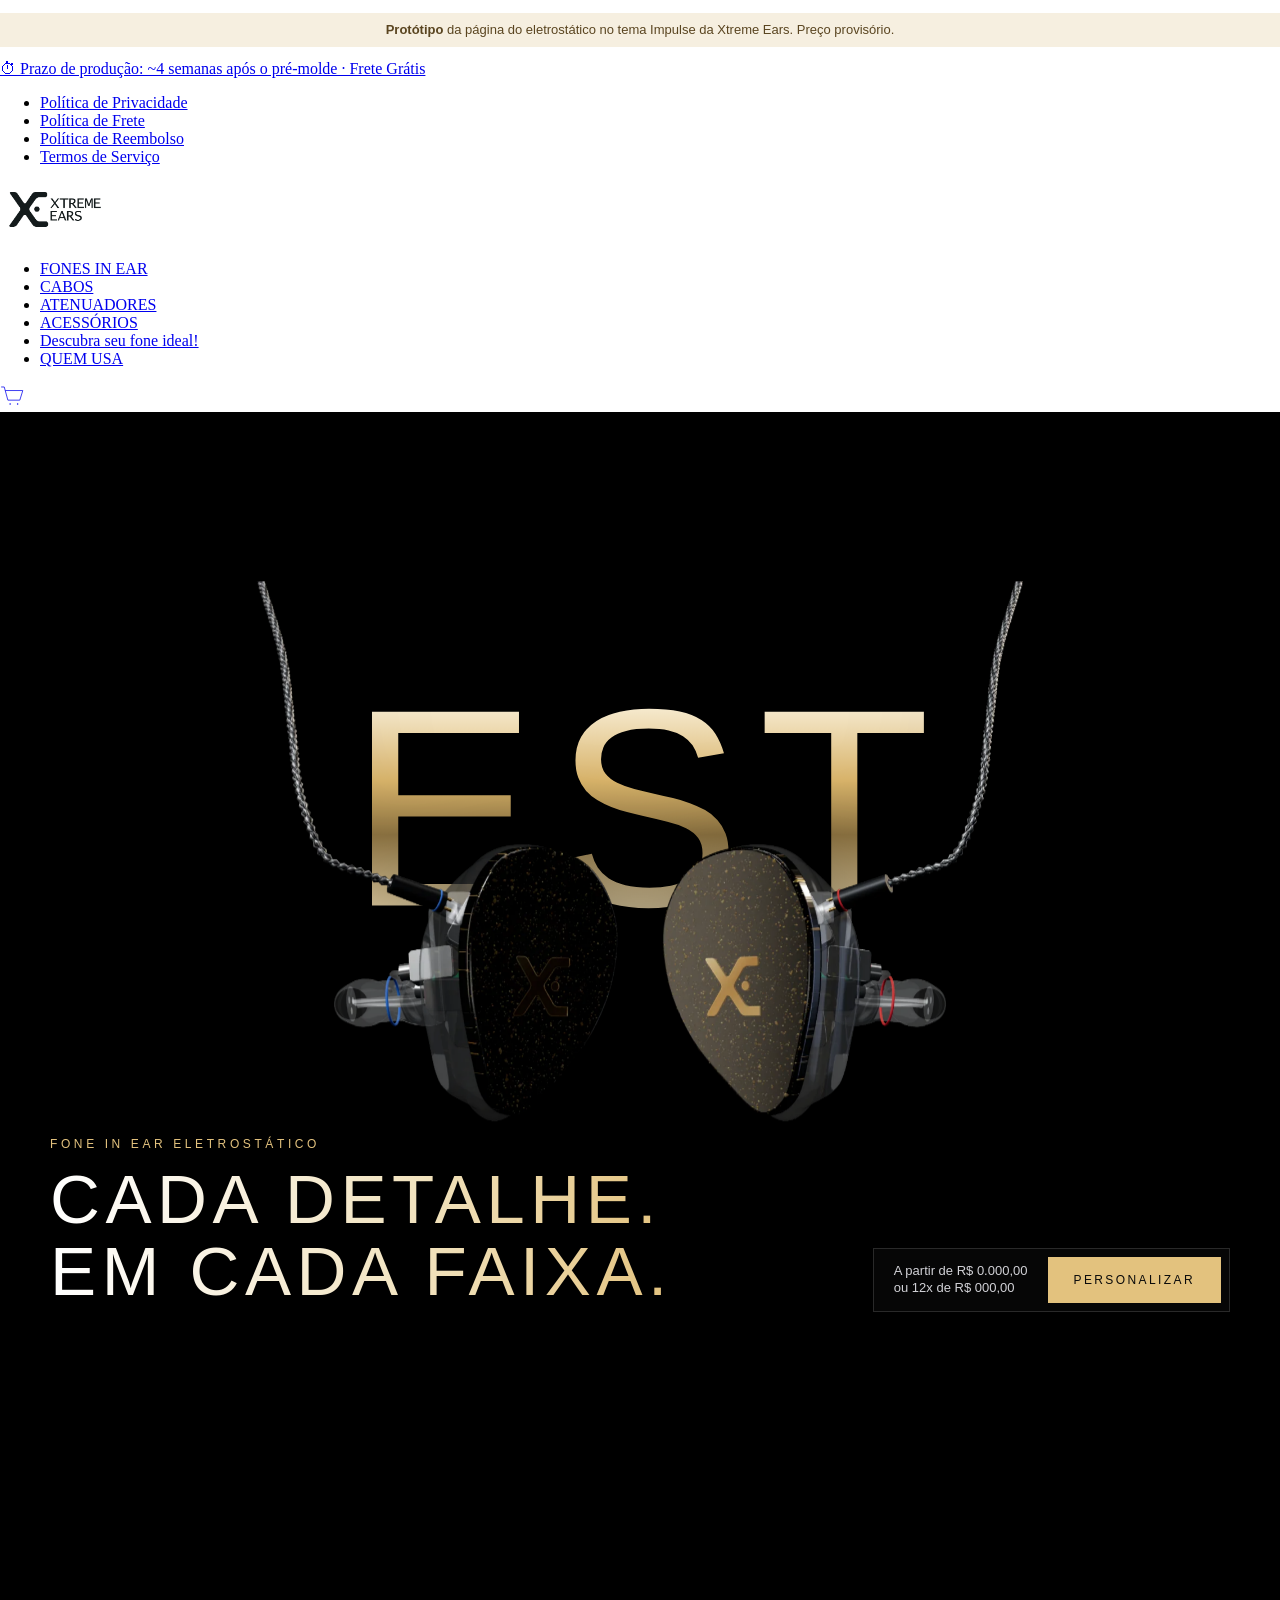
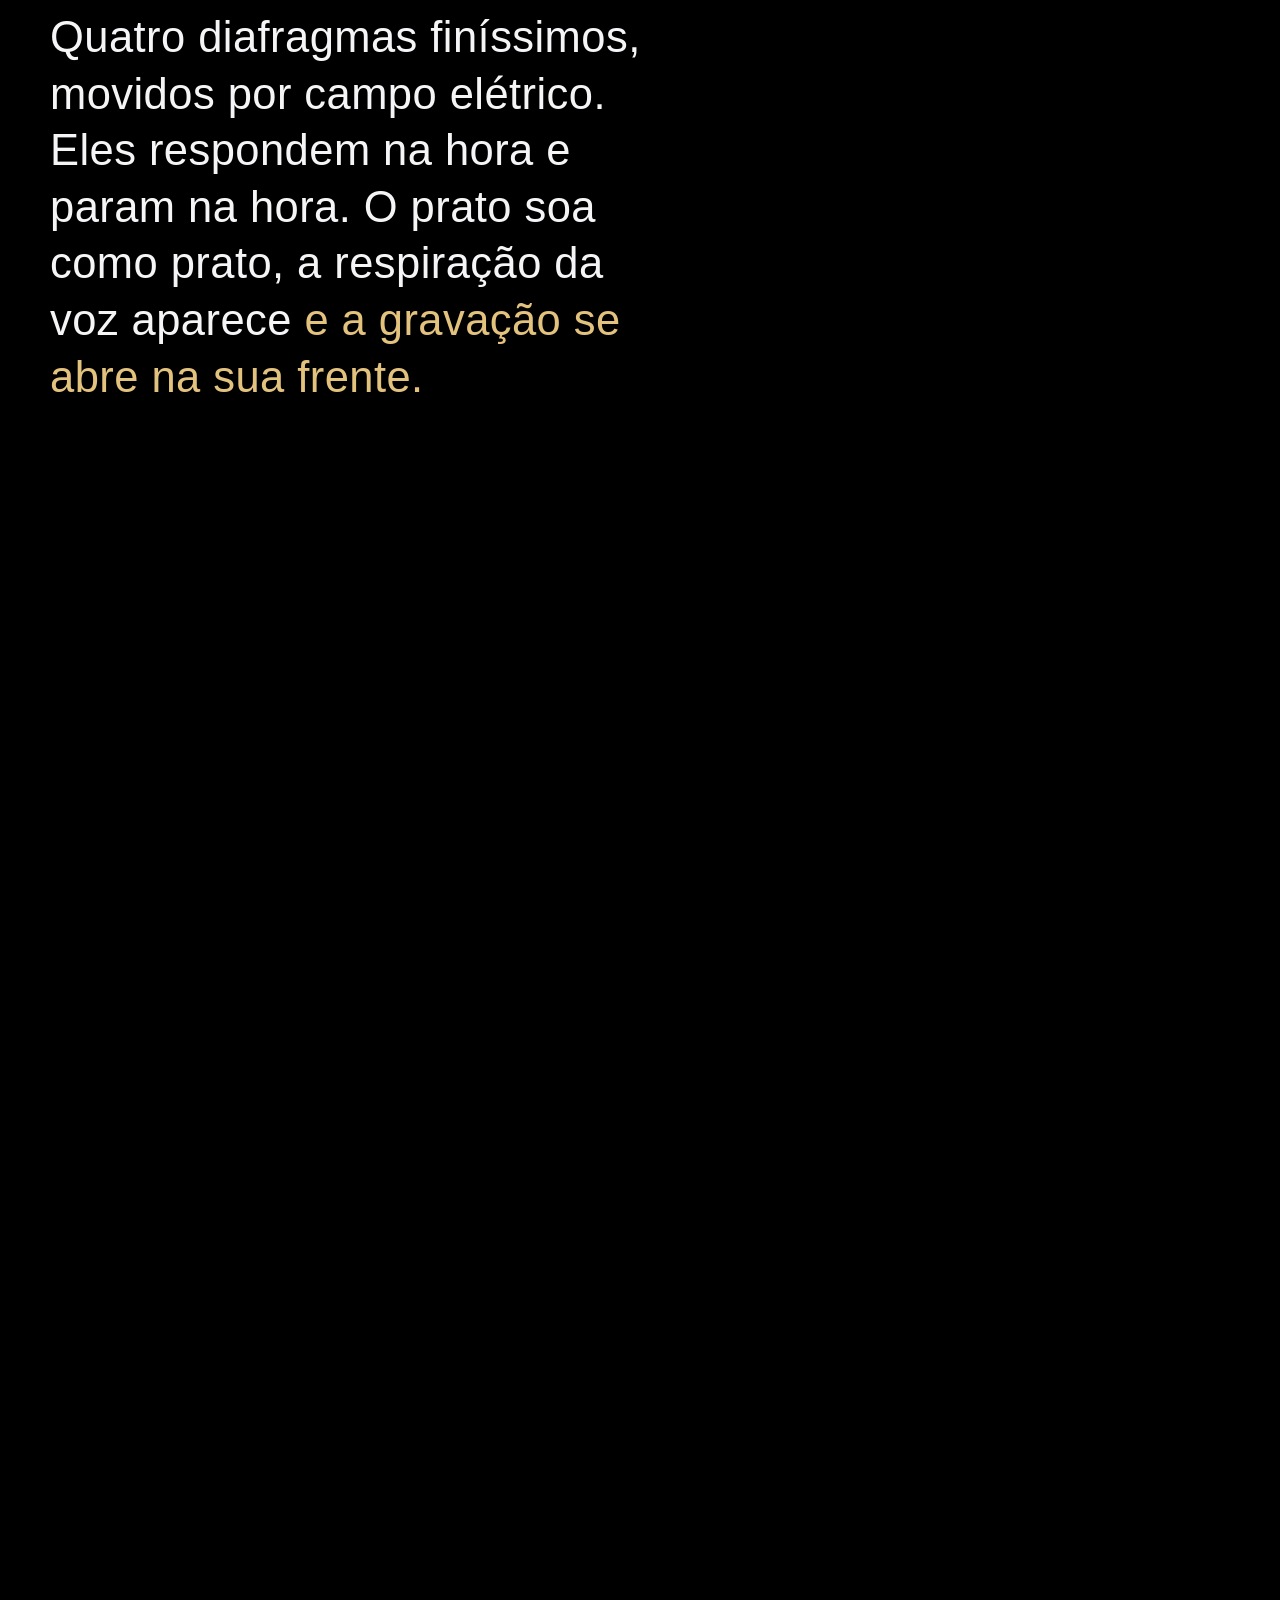
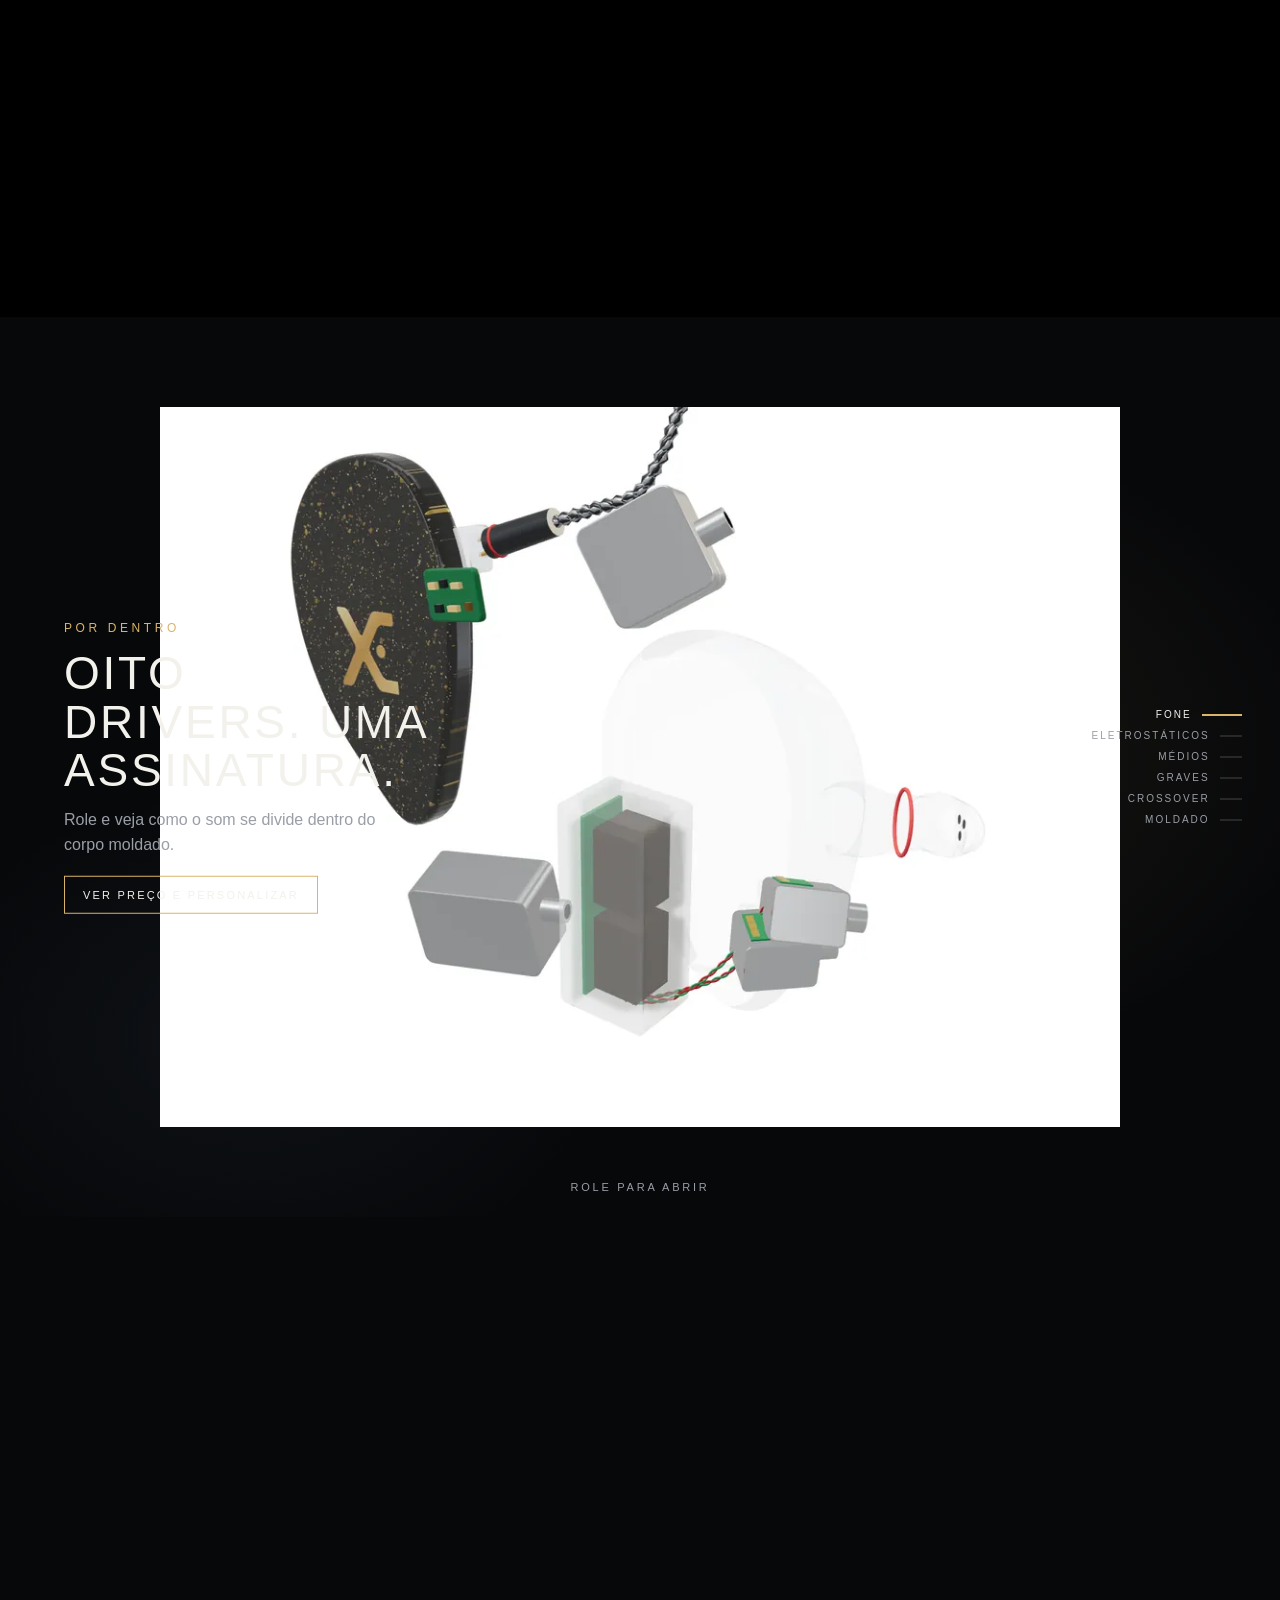
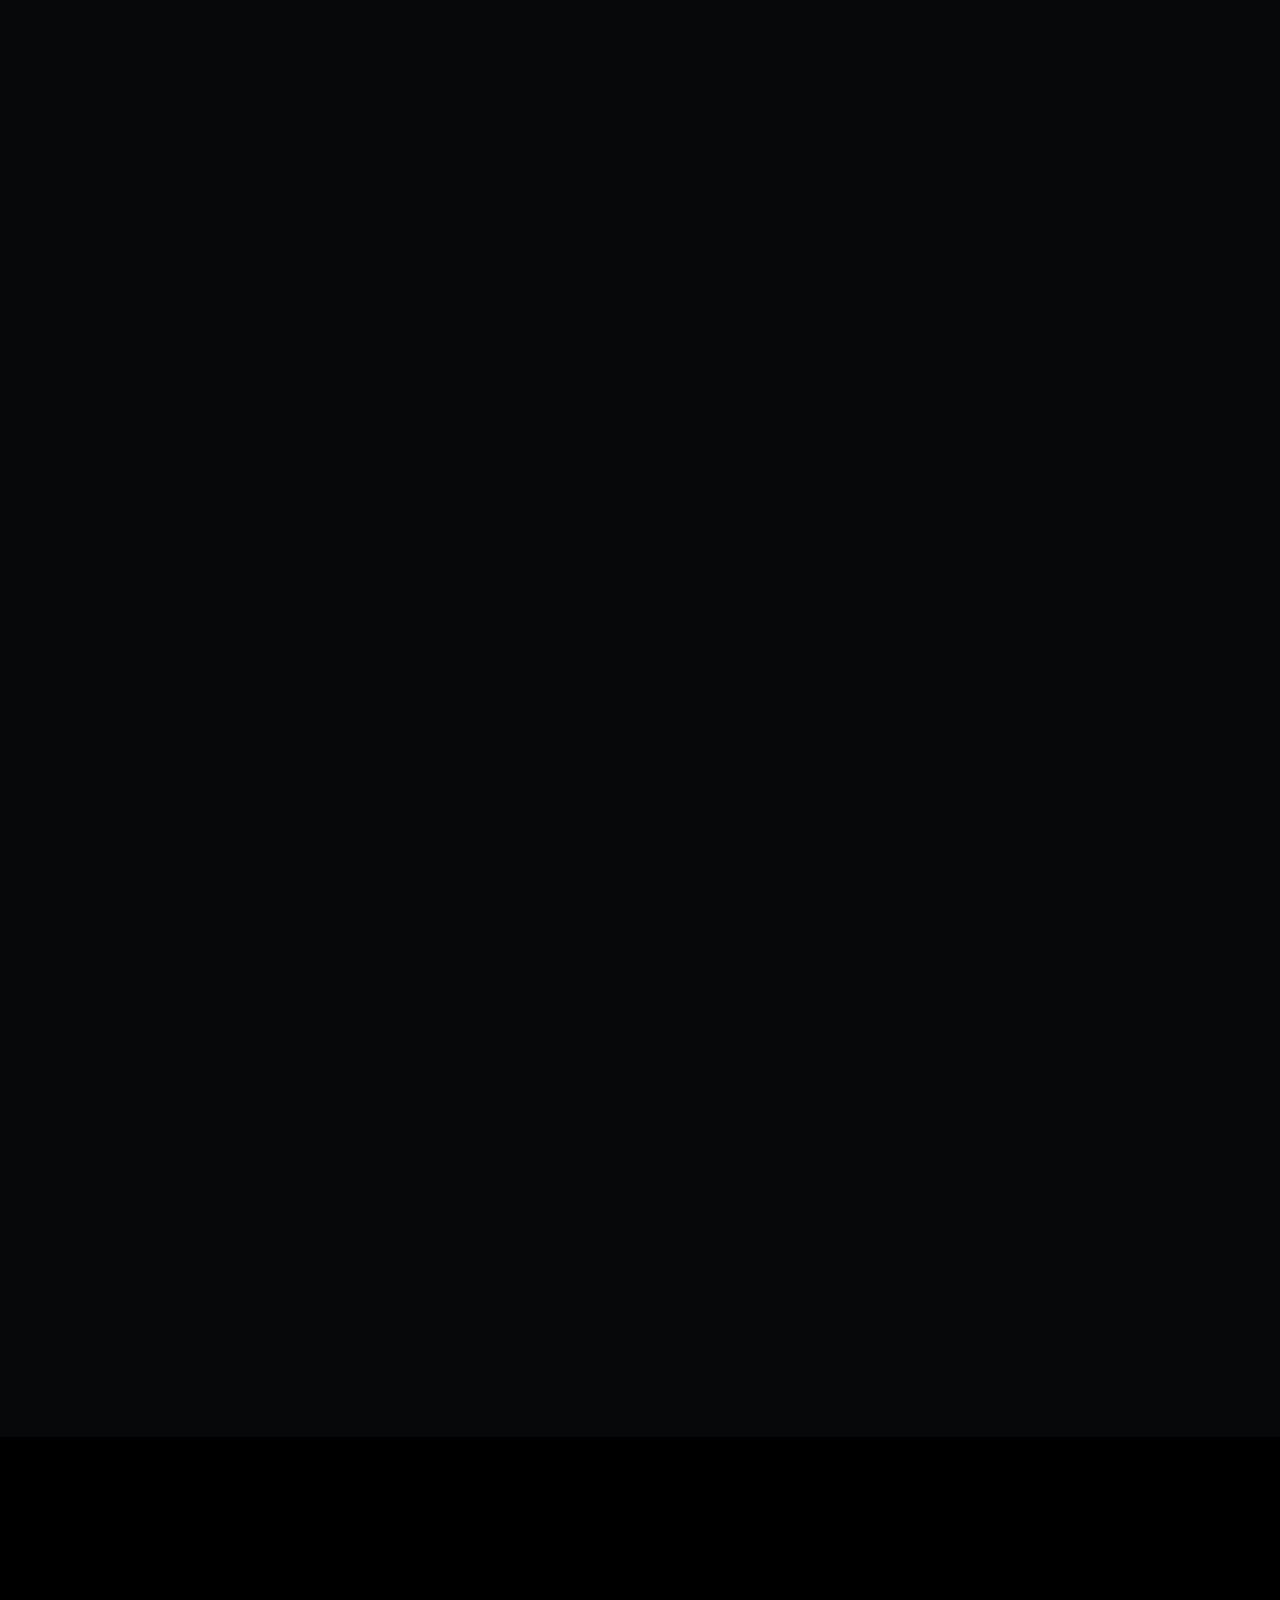
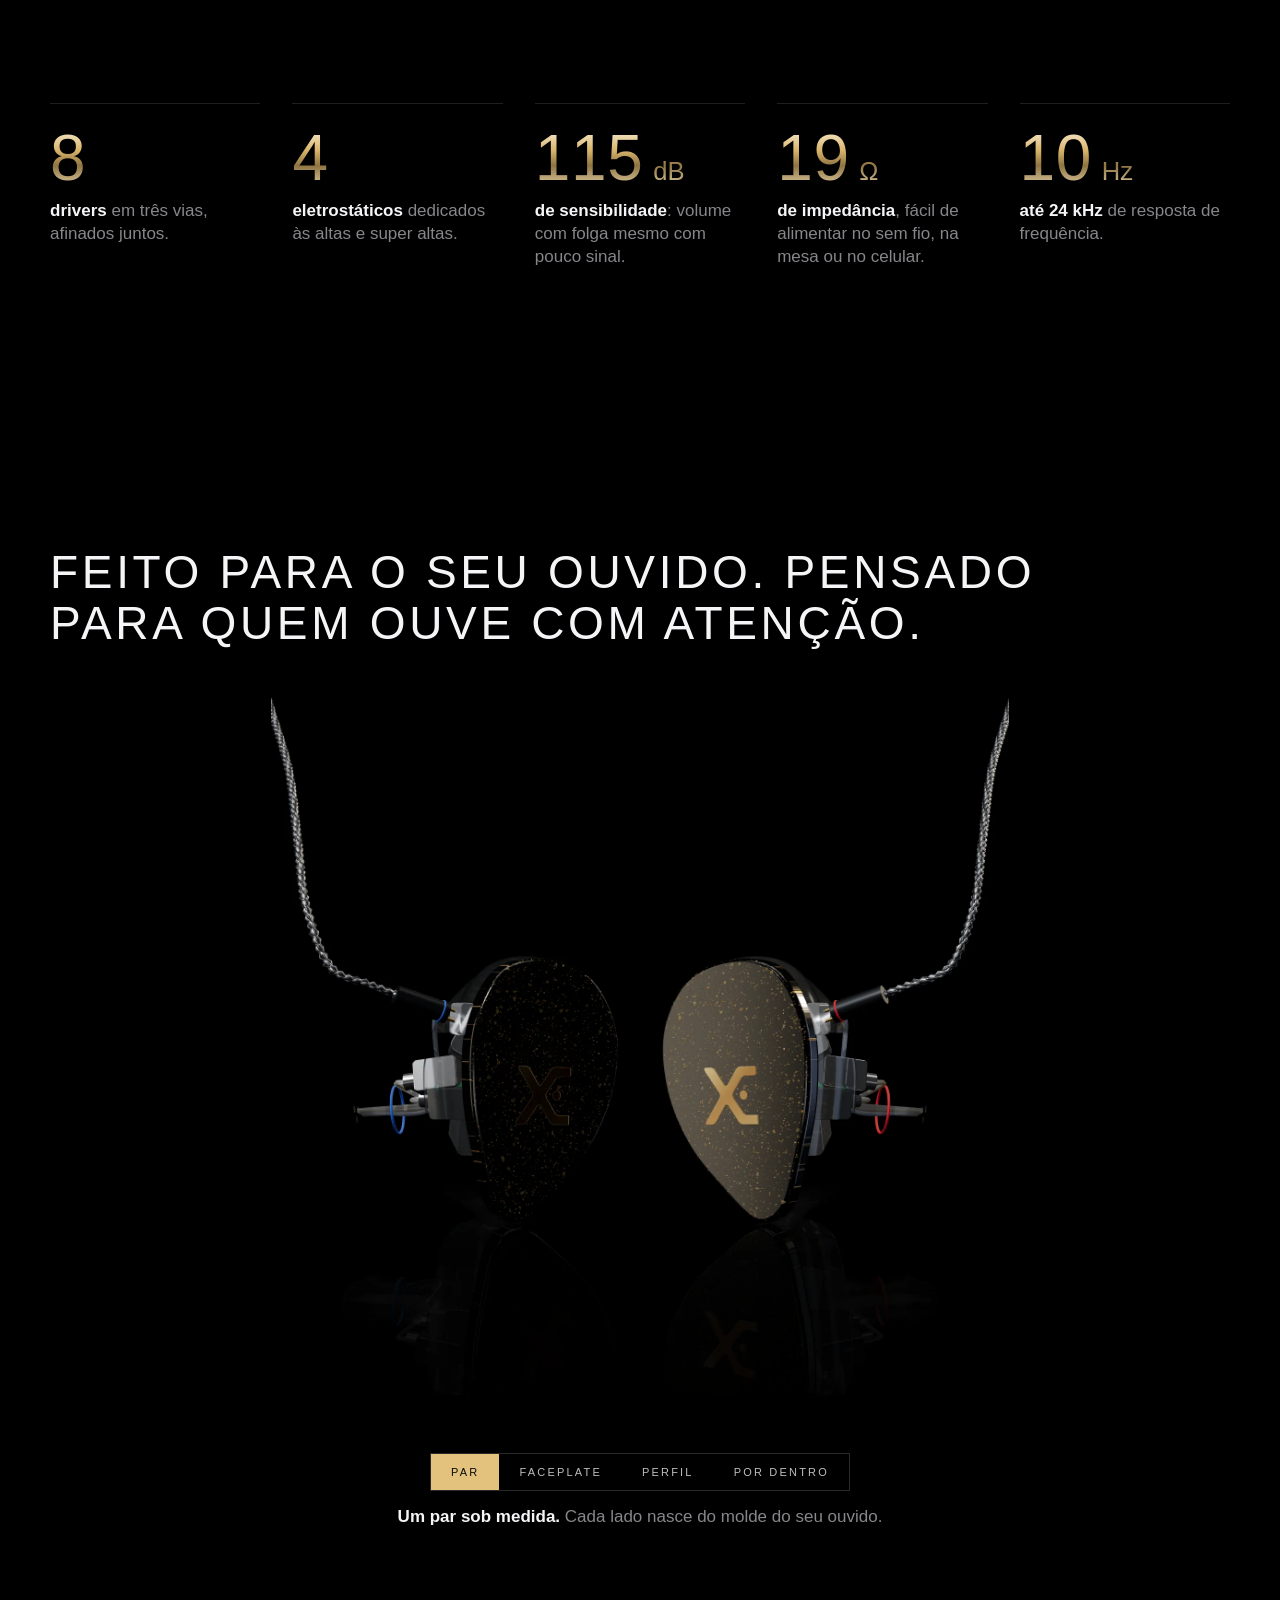
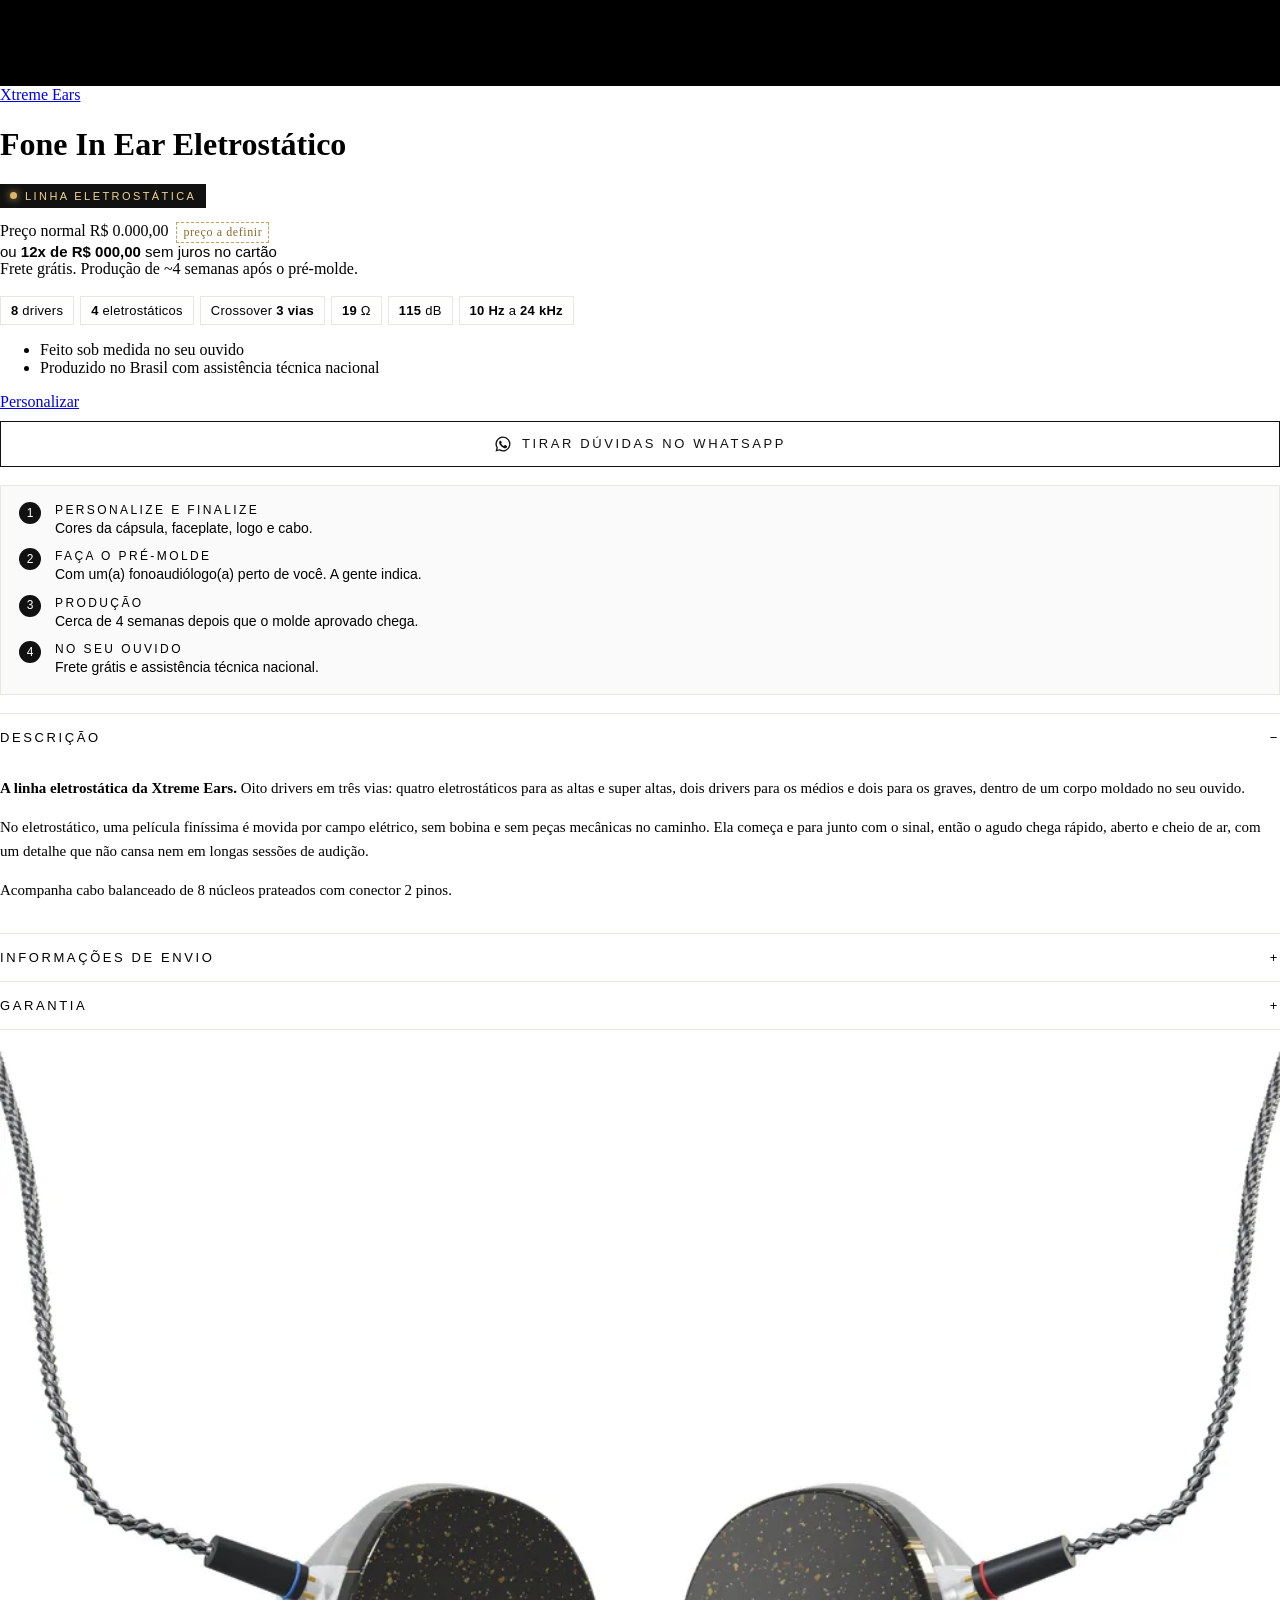
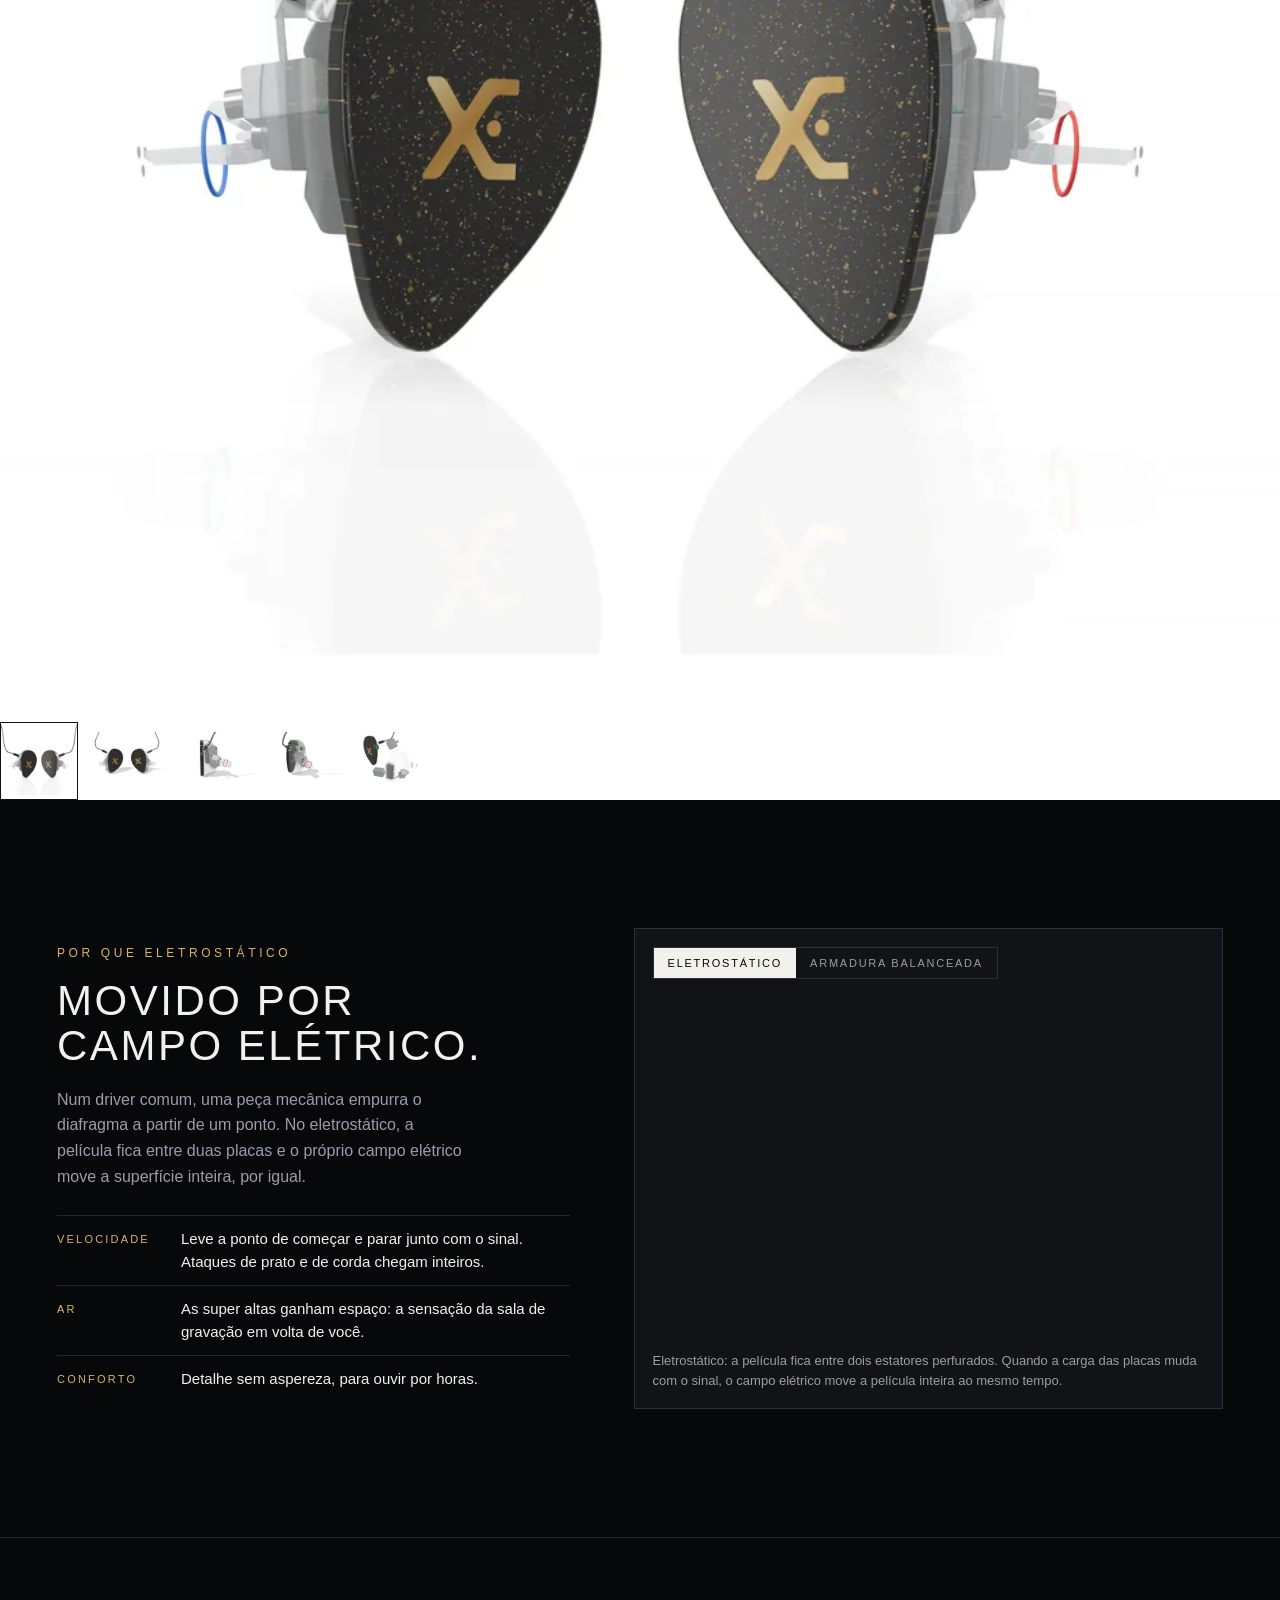
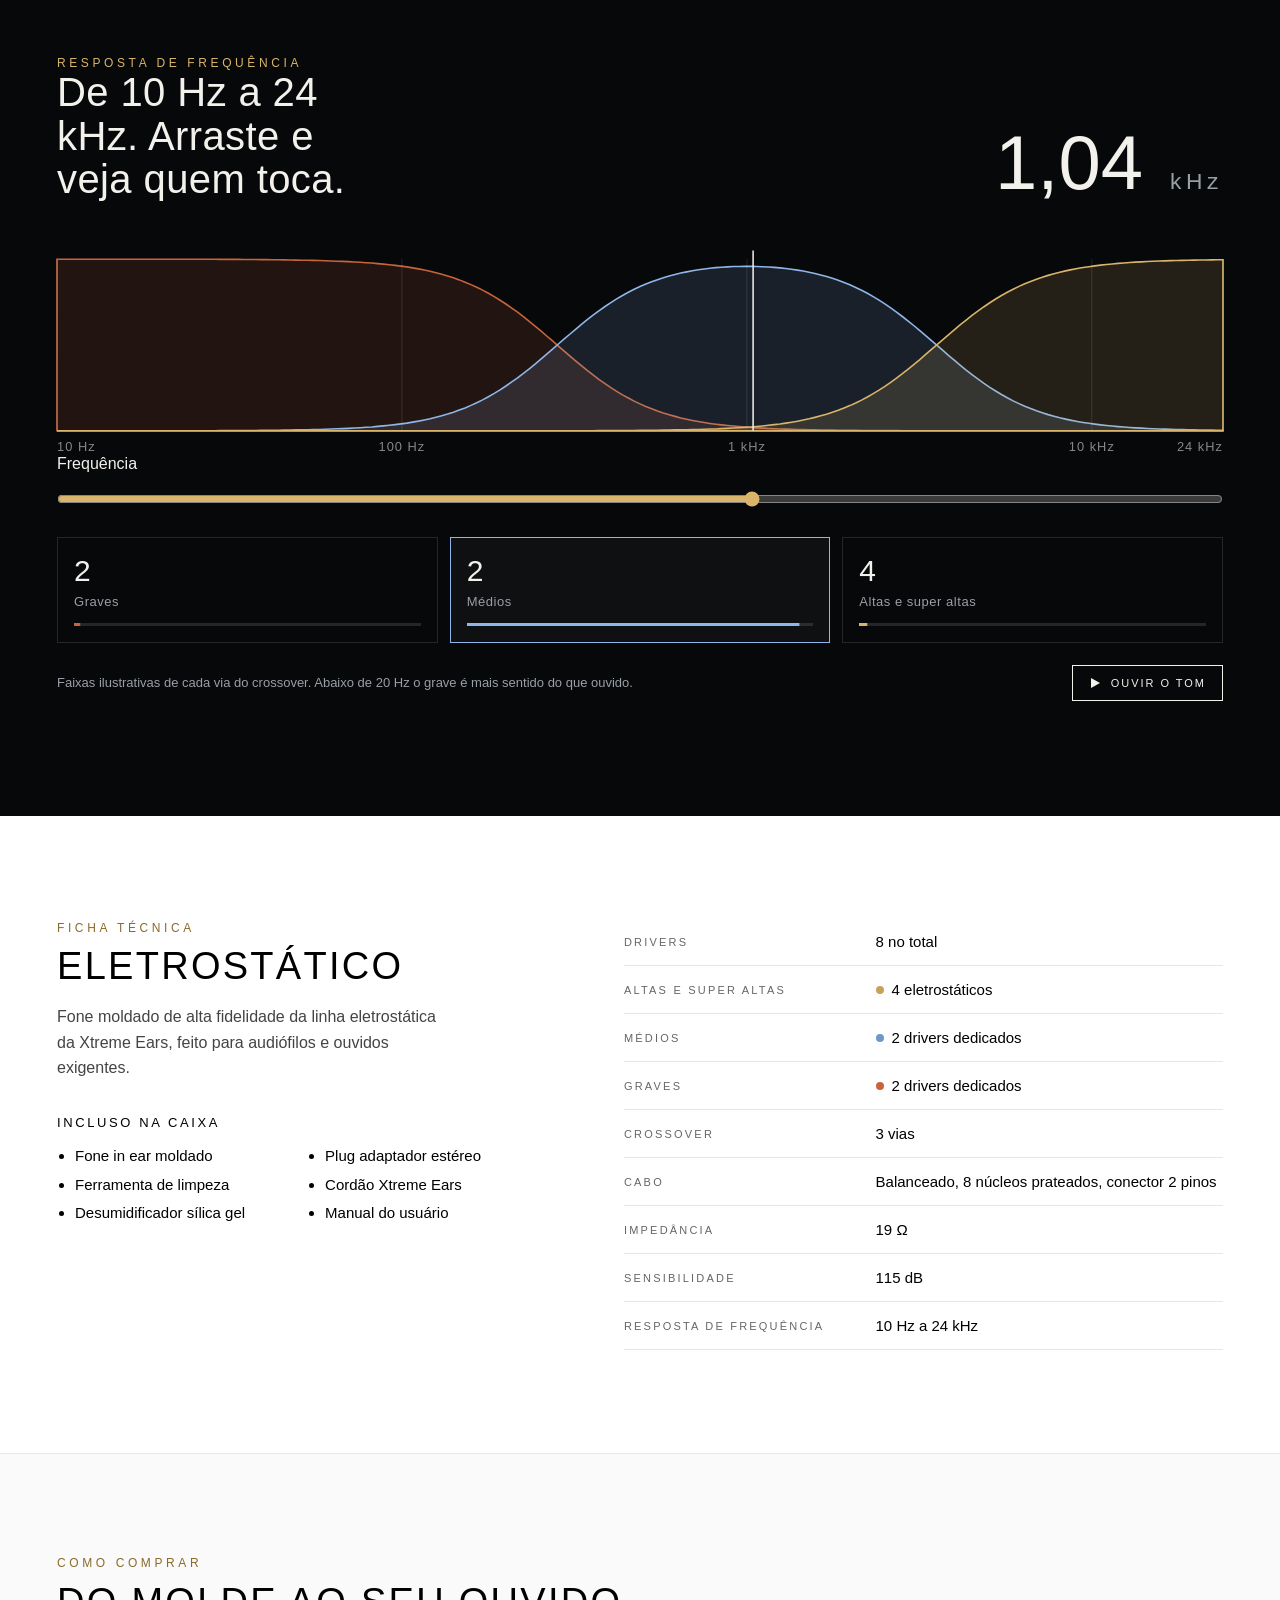
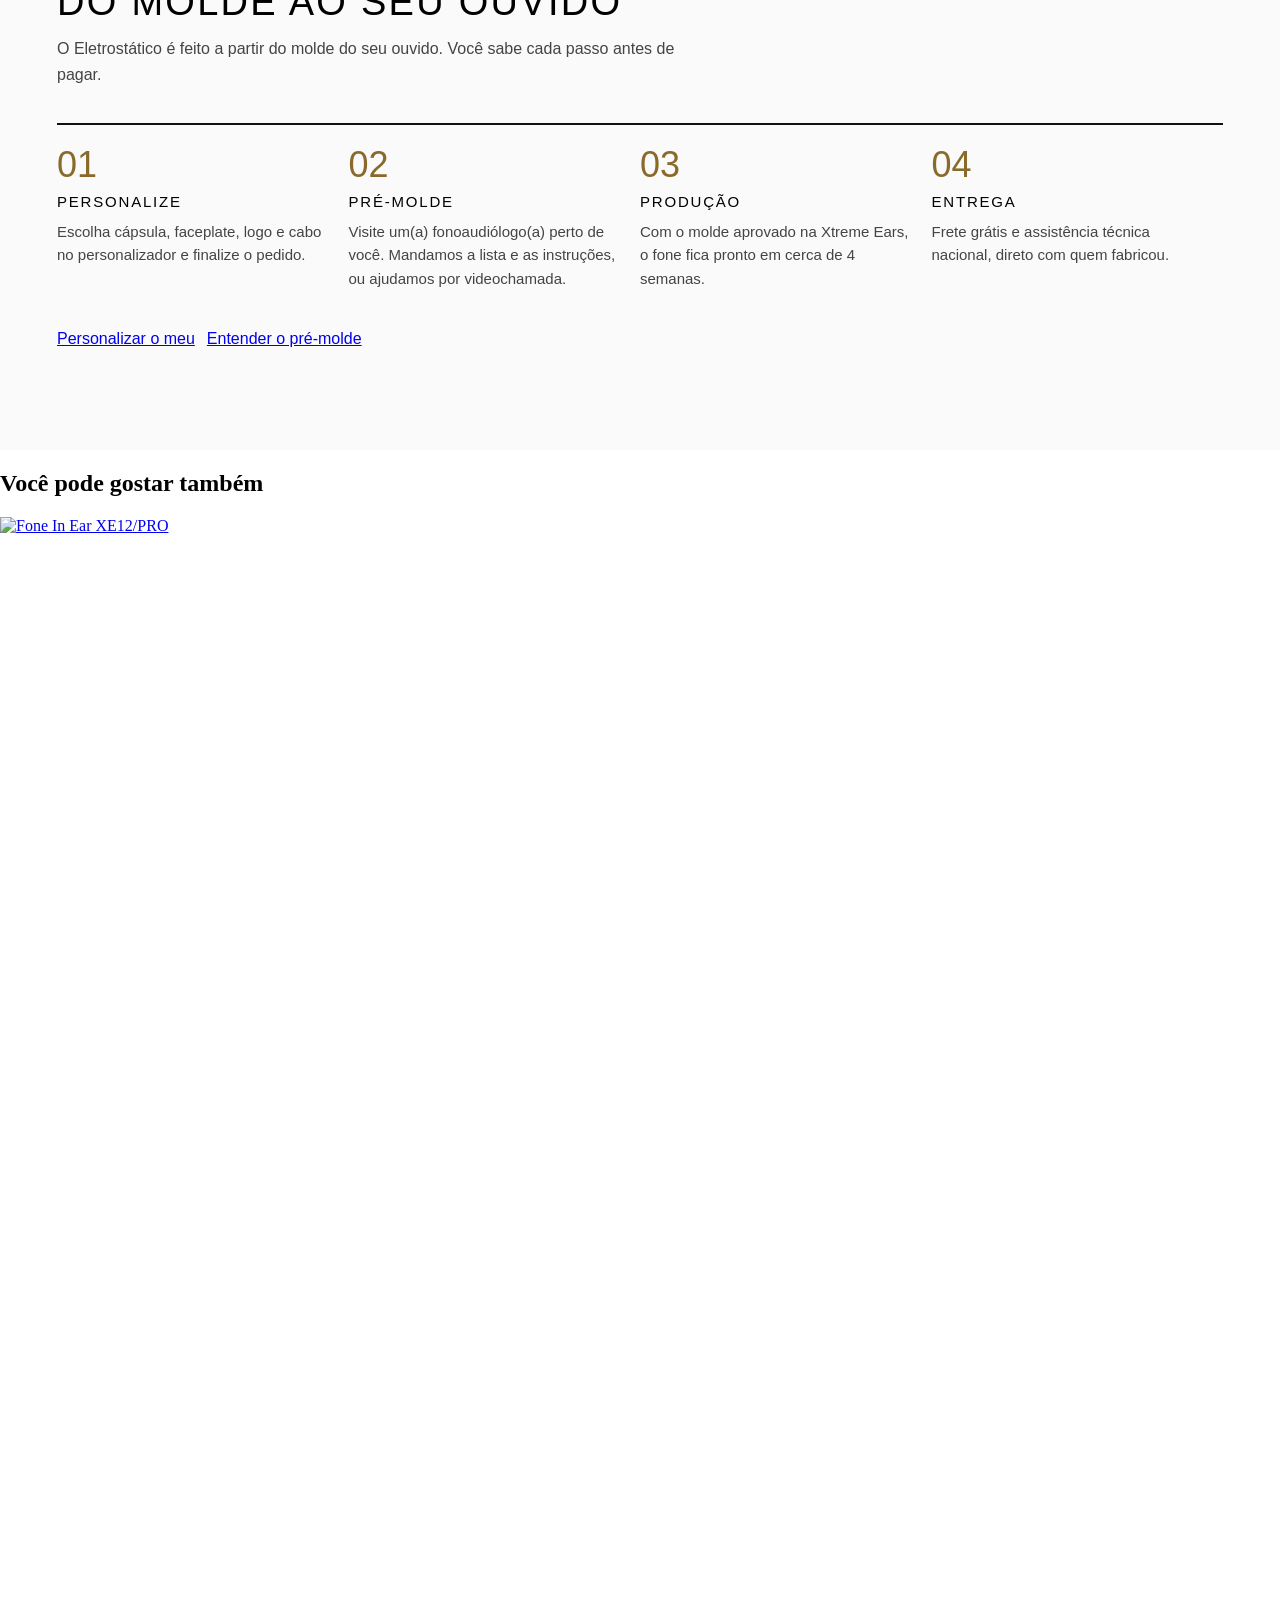
==== commit 4efc2017: "Copy novo focado em audiofilos, sem modelos dos drivers - Textos reescritos (abertura, frase, anatom" ====
--- a/index.html
+++ b/index.html
@@ -112,7 +112,7 @@
   <div class="xe-ap-wrap xe-ap-hero__foot">
     <div>
       <p class="xe-ap-hero__name">Fone In Ear Eletrostático</p>
-      <h2 class="xe-ap-hero__title">Ouça o ar.</h2>
+      <h2 class="xe-ap-hero__title">Cada detalhe.<br>Em cada faixa.</h2>
     </div>
     <div class="xe-ap-hero__buy">
       <p>A partir de R$ 0.000,00<br>ou 12x de R$ 000,00</p>
@@ -124,7 +124,7 @@
 <!-- seção xe-est-frase -->
 <section class="xe-est xe-ap xe-ap-say" data-xe="frase" aria-label="Como funciona o eletrostático">
   <div class="xe-ap-say__in"><div class="xe-ap-wrap">
-    <p class="xe-ap-say__p">Uma película mais fina que um fio de cabelo, suspensa entre duas placas. O sinal vira campo elétrico, e o campo move a película inteira de uma vez. <em data-gold>Sem bobina e sem ímã no caminho.</em></p>
+    <p class="xe-ap-say__p">Quatro diafragmas finíssimos, movidos por campo elétrico. Eles respondem na hora e param na hora. O prato soa como prato, a respiração da voz aparece <em data-gold>e a gravação se abre na sua frente.</em></p>
   </div></div>
 </section>
 
@@ -134,42 +134,42 @@
     <canvas class="xe-ana__canvas" aria-hidden="true"></canvas>
     <div class="xe-ana__fallback"><img src="fotos/xe-est8-pro-3-1000.webp" width="1000" height="750" loading="lazy" decoding="async" alt="Vista explodida do Eletrostático"></div>
     <div class="xe-ana__labels" aria-hidden="true">
-      <div class="xe-ana__label" data-k="est"><span>Sonion EST65QB02 · 4 eletrostáticos</span></div>
-      <div class="xe-ana__label" data-k="mid"><span>Sonion 28UAP01 · 2 médios</span></div>
-      <div class="xe-ana__label" data-k="bass"><span>Sonion 33AJ007i/9 · 2 graves</span></div>
+      <div class="xe-ana__label" data-k="est"><span>4 eletrostáticos</span></div>
+      <div class="xe-ana__label" data-k="mid"><span>2 médios</span></div>
+      <div class="xe-ana__label" data-k="bass"><span>2 graves</span></div>
       <div class="xe-ana__label" data-k="pcb"><span>Crossover 3 vias</span></div>
     </div>
     <div class="xe-ana__copy">
       <div class="xe-ana__step is-on">
         <span class="xe-est__eyebrow">Por dentro</span>
-        <h2>Abra o fone.</h2>
-        <p>Oito drivers, quatro deles movidos a campo elétrico. Role para ver o que tem dentro do corpo moldado.</p>
+        <h2>Oito drivers. Uma assinatura.</h2>
+        <p>Role e veja como o som se divide dentro do corpo moldado.</p>
         <a class="xe-ana__skip" href="#produto">Ver preço e personalizar</a>
       </div>
       <div class="xe-ana__step">
         <span class="xe-ana__count" style="color:var(--xe-est)">4<small>eletrostáticos</small></span>
         <h2>Altas e super altas</h2>
-        <p>Sonion EST65QB02: dois tweeters de aço inox, cada um com um par de cartuchos eletrostáticos, e um transformador miniatura que alimenta os quatro. Pratos, respiração e ambiência com velocidade e ar de sobra.</p>
+        <p>Quatro unidades eletrostáticas cuidam do topo do espectro: pratos, harmônicos e ambiência, com velocidade e ar de sobra.</p>
       </div>
       <div class="xe-ana__step">
         <span class="xe-ana__count" style="color:var(--xe-mid)">2<small>drivers</small></span>
         <h2>Médios</h2>
-        <p>Sonion 28UAP01, um driver duplo dedicado à região onde moram voz, guitarra e teclado. Corpo e articulação no centro do retorno.</p>
+        <p>Dois drivers dedicados à voz e aos instrumentos. É onde a música acontece, com corpo, timbre e definição.</p>
       </div>
       <div class="xe-ana__step">
         <span class="xe-ana__count" style="color:var(--xe-bass)">2<small>drivers</small></span>
         <h2>Graves</h2>
-        <p>Sonion 33AJ007i/9, driver duplo de graves. Bumbo e baixo com peso e definição, sem invadir os médios.</p>
+        <p>Dois drivers para o grave: peso e extensão, com controle, sem embolar os médios.</p>
       </div>
       <div class="xe-ana__step">
         <span class="xe-ana__count" style="color:var(--xe-pcb)">3<small>vias</small></span>
-        <h2>Crossover</h2>
-        <p>Divide o sinal entre graves, médios e eletrostáticos, e cada grupo trabalha só na faixa em que é melhor.</p>
+        <h2>Crossover de 3 vias</h2>
+        <p>Separa o sinal com precisão e entrega a cada grupo só a faixa que ele faz melhor.</p>
       </div>
       <div class="xe-ana__step">
         <span class="xe-est__eyebrow">Moldado no seu ouvido</span>
-        <h2>Tudo isso dentro de um corpo feito sob medida.</h2>
-        <p>Isolamento do molde, encaixe que não sai do lugar no palco e um tubo de som de cada driver até a ponta da cânula.</p>
+        <h2>Tudo isso, sob medida.</h2>
+        <p>Feito a partir do molde do seu ouvido: isolamento real, encaixe firme e confortável e um caminho de som próprio para cada via até a ponta da cânula.</p>
         <a class="xe-ana__skip" href="#produto">Personalizar o meu</a>
       </div>
     </div>
@@ -189,12 +189,12 @@
 <!-- seção xe-est-numeros -->
 <section class="xe-est xe-ap xe-ap-nums" data-xe="numeros" aria-label="Números">
   <div class="xe-ap-wrap">
-    <h2 class="xe-ap-h2 xe-ap-reveal">Números que você ouve.</h2>
+    <h2 class="xe-ap-h2 xe-ap-reveal">Em números.</h2>
     <ul class="xe-ap-nums__grid">
-      <li class="xe-ap-reveal"><span class="xe-ap-nums__n" data-count="8">8</span><span class="xe-ap-nums__l"><b>drivers</b> em três vias, um de cada modelo Sonion.</span></li>
-      <li class="xe-ap-reveal"><span class="xe-ap-nums__n" data-count="4">4</span><span class="xe-ap-nums__l"><b>eletrostáticos</b> só para as altas e super altas.</span></li>
-      <li class="xe-ap-reveal"><span class="xe-ap-nums__n" data-count="115">115<small> dB</small></span><span class="xe-ap-nums__l"><b>de sensibilidade</b>, volume de sobra com pouca potência.</span></li>
-      <li class="xe-ap-reveal"><span class="xe-ap-nums__n" data-count="19">19<small> Ω</small></span><span class="xe-ap-nums__l"><b>de impedância</b>, pronto para sistema sem fio e mesa.</span></li>
+      <li class="xe-ap-reveal"><span class="xe-ap-nums__n" data-count="8">8</span><span class="xe-ap-nums__l"><b>drivers</b> em três vias, afinados juntos.</span></li>
+      <li class="xe-ap-reveal"><span class="xe-ap-nums__n" data-count="4">4</span><span class="xe-ap-nums__l"><b>eletrostáticos</b> dedicados às altas e super altas.</span></li>
+      <li class="xe-ap-reveal"><span class="xe-ap-nums__n" data-count="115">115<small> dB</small></span><span class="xe-ap-nums__l"><b>de sensibilidade</b>: volume com folga mesmo com pouco sinal.</span></li>
+      <li class="xe-ap-reveal"><span class="xe-ap-nums__n" data-count="19">19<small> Ω</small></span><span class="xe-ap-nums__l"><b>de impedância</b>, fácil de alimentar no sem fio, na mesa ou no celular.</span></li>
       <li class="xe-ap-reveal"><span class="xe-ap-nums__n">10<small> Hz</small></span><span class="xe-ap-nums__l"><b>até 24 kHz</b> de resposta de frequência.</span></li>
     </ul>
   </div>
@@ -203,7 +203,7 @@
 <!-- seção xe-est-design -->
 <section class="xe-est xe-ap xe-ap-design" id="xe-design" data-xe="design" aria-label="Design">
   <div class="xe-ap-wrap">
-    <h2 class="xe-ap-h2 xe-ap-reveal">Design. Sob medida para o seu ouvido. Feito para o palco.</h2>
+    <h2 class="xe-ap-h2 xe-ap-reveal">Feito para o seu ouvido. Pensado para quem ouve com atenção.</h2>
     <div class="xe-ap-design__view xe-ap-reveal">
       <img class="on" data-k="par" src="fotos/dk-par-sm.webp" srcset="fotos/dk-par-sm.webp 800w, fotos/dk-par.webp 1600w" sizes="(max-width: 1180px) 100vw, 1180px" alt="Par do Eletrostático de frente" loading="lazy" decoding="async">
       <img data-k="face" src="fotos/dk-face-sm.webp" srcset="fotos/dk-face-sm.webp 800w, fotos/dk-face.webp 1600w" sizes="(max-width: 1180px) 100vw, 1180px" alt="Faceplate do Eletrostático em detalhe" loading="lazy" decoding="async">
@@ -212,12 +212,12 @@
     </div>
     <div class="xe-ap-design__bar">
       <div class="xe-ap-design__tabs" role="tablist" aria-label="Ângulos do fone">
-        <button type="button" role="tab" aria-selected="true" data-k="par" data-cap="&lt;b&gt;Um par, dois ouvidos.&lt;/b&gt; Cada lado é feito a partir do molde do seu ouvido.">Par</button>
-        <button type="button" role="tab" aria-selected="false" data-k="face" data-cap="&lt;b&gt;Faceplate em folha de ouro.&lt;/b&gt; Personalize cores, materiais e o seu logo.">Faceplate</button>
-        <button type="button" role="tab" aria-selected="false" data-k="perfil" data-cap="&lt;b&gt;Corpo cheio, cânula longa.&lt;/b&gt; Feito a partir do molde do seu ouvido.">Perfil</button>
-        <button type="button" role="tab" aria-selected="false" data-k="dentro" data-cap="&lt;b&gt;Três componentes Sonion.&lt;/b&gt; EST65QB02, 28UAP01 e 33AJ007i/9, com transformador para os eletrostáticos.">Por dentro</button>
-      </div>
-      <p class="xe-ap-design__cap" aria-live="polite"><b>Um par, dois ouvidos.</b> Cada lado é feito a partir do molde do seu ouvido.</p>
+        <button type="button" role="tab" aria-selected="true" data-k="par" data-cap="&lt;b&gt;Um par sob medida.&lt;/b&gt; Cada lado nasce do molde do seu ouvido.">Par</button>
+        <button type="button" role="tab" aria-selected="false" data-k="face" data-cap="&lt;b&gt;Faceplate em folha de ouro.&lt;/b&gt; Ou escolha cores, materiais e o seu logo no personalizador.">Faceplate</button>
+        <button type="button" role="tab" aria-selected="false" data-k="perfil" data-cap="&lt;b&gt;Corpo moldado, cânula longa.&lt;/b&gt; Vedação firme e conforto para longas sessões de audição.">Perfil</button>
+        <button type="button" role="tab" aria-selected="false" data-k="dentro" data-cap="&lt;b&gt;Oito drivers, três vias.&lt;/b&gt; Eletrostáticos no topo, drivers dedicados para médios e graves.">Por dentro</button>
+      </div>
+      <p class="xe-ap-design__cap" aria-live="polite"><b>Um par sob medida.</b> Cada lado nasce do molde do seu ouvido.</p>
     </div>
   </div>
 </section>
@@ -283,8 +283,9 @@
               <details open>
                 <summary>Descrição</summary>
                 <div class="rte">
-                  <p><strong>O Eletrostático leva esse som para a linha de moldados da Xtreme Ears.</strong> São oito drivers em um crossover de três vias: quatro eletrostáticos cuidam das altas e super altas, dois drivers ficam com os médios e dois com os graves. Os três componentes são Sonion, fabricante dinamarquesa de drivers para fones profissionais: EST65QB02, 28UAP01 e 33AJ007i/9. Acompanha cabo balanceado de 8 núcleos prateados com conector 2 pinos.</p>
-                  <p>O eletrostático move uma película ultrafina com campo elétrico, sem bobina no caminho. O resultado são agudos rápidos, abertos e cheios de ar, que somam detalhe sem cansar o ouvido em shows longos.</p>
+                  <p><strong>A linha eletrostática da Xtreme Ears.</strong> Oito drivers em três vias: quatro eletrostáticos para as altas e super altas, dois drivers para os médios e dois para os graves, dentro de um corpo moldado no seu ouvido.</p>
+                  <p>No eletrostático, uma película finíssima é movida por campo elétrico, sem bobina e sem peças mecânicas no caminho. Ela começa e para junto com o sinal, então o agudo chega rápido, aberto e cheio de ar, com um detalhe que não cansa nem em longas sessões de audição.</p>
+                  <p>Acompanha cabo balanceado de 8 núcleos prateados com conector 2 pinos.</p>
                 </div>
               </details>
               <details>
@@ -322,12 +323,12 @@
   <div class="xe-est__wrap xe-campo__grid">
     <div class="xe-campo__text">
       <span class="xe-est__eyebrow">Por que eletrostático</span>
-      <h2>A película inteira se move de uma vez.</h2>
-      <p>Num driver comum, uma peça mecânica empurra o diafragma por um ponto. No eletrostático não existe esse caminho: a película fica entre duas placas carregadas e o próprio campo elétrico a move por igual.</p>
+      <h2>Movido por campo elétrico.</h2>
+      <p>Num driver comum, uma peça mecânica empurra o diafragma a partir de um ponto. No eletrostático, a película fica entre duas placas e o próprio campo elétrico move a superfície inteira, por igual.</p>
       <ul class="xe-campo__list">
-        <li><b>Velocidade</b>A película é tão leve que começa e para junto com o sinal. Ataques de prato e de palheta chegam inteiros.</li>
-        <li><b>Ar</b>As super altas ganham espaço e ambiência, a sensação de palco ao redor.</li>
-        <li><b>Conforto</b>Agudo detalhado sem aspereza, para ouvir por horas sem fadiga.</li>
+        <li><b>Velocidade</b>Leve a ponto de começar e parar junto com o sinal. Ataques de prato e de corda chegam inteiros.</li>
+        <li><b>Ar</b>As super altas ganham espaço: a sensação da sala de gravação em volta de você.</li>
+        <li><b>Conforto</b>Detalhe sem aspereza, para ouvir por horas.</li>
       </ul>
     </div>
     <div class="xe-campo__viz">
@@ -355,9 +356,9 @@
     <label class="visually-hidden" for="xe-varre-f">Frequência</label>
     <input id="xe-varre-f" class="xe-varre__input" type="range" min="0" max="1000" value="597">
     <div class="xe-varre__drivers">
-      <div class="xe-varre__drv" data-k="bass"><b>2</b><span>Graves · Sonion 33AJ007i/9</span><div class="bar"><i></i></div></div>
-      <div class="xe-varre__drv" data-k="mid"><b>2</b><span>Médios · Sonion 28UAP01</span><div class="bar"><i></i></div></div>
-      <div class="xe-varre__drv" data-k="est"><b>4</b><span>Altas e super altas · Sonion EST65QB02</span><div class="bar"><i></i></div></div>
+      <div class="xe-varre__drv" data-k="bass"><b>2</b><span>Graves</span><div class="bar"><i></i></div></div>
+      <div class="xe-varre__drv" data-k="mid"><b>2</b><span>Médios</span><div class="bar"><i></i></div></div>
+      <div class="xe-varre__drv" data-k="est"><b>4</b><span>Altas e super altas</span><div class="bar"><i></i></div></div>
     </div>
     <div class="xe-varre__foot">
       <span>Faixas ilustrativas de cada via do crossover. Abaixo de 20 Hz o grave é mais sentido do que ouvido.</span>
@@ -372,7 +373,7 @@
     <div>
       <span class="xe-est__eyebrow">Ficha técnica</span>
       <h2>Eletrostático</h2>
-      <p class="xe-ficha__lead">Fone profissional moldado da linha eletrostática da Xtreme Ears, para músicos, técnicos de som e quem ouve com atenção.</p>
+      <p class="xe-ficha__lead">Fone moldado de alta fidelidade da linha eletrostática da Xtreme Ears, feito para audiófilos e ouvidos exigentes.</p>
       <div class="xe-ficha__box">
         <h3>Incluso na caixa</h3>
         <ul>
@@ -388,9 +389,9 @@
     <table class="xe-ficha__table">
       <tbody>
         <tr><th scope="row">Drivers</th><td>8 no total</td></tr>
-        <tr><th scope="row">Altas e super altas</th><td><span class="xe-ficha__dot" style="background:#c9a25a"></span>4 eletrostáticos, Sonion EST65QB02</td></tr>
-        <tr><th scope="row">Médios</th><td><span class="xe-ficha__dot" style="background:#6f97c9"></span>2 drivers, Sonion 28UAP01</td></tr>
-        <tr><th scope="row">Graves</th><td><span class="xe-ficha__dot" style="background:#c8643c"></span>2 drivers, Sonion 33AJ007i/9</td></tr>
+        <tr><th scope="row">Altas e super altas</th><td><span class="xe-ficha__dot" style="background:#c9a25a"></span>4 eletrostáticos</td></tr>
+        <tr><th scope="row">Médios</th><td><span class="xe-ficha__dot" style="background:#6f97c9"></span>2 drivers dedicados</td></tr>
+        <tr><th scope="row">Graves</th><td><span class="xe-ficha__dot" style="background:#c8643c"></span>2 drivers dedicados</td></tr>
         <tr><th scope="row">Crossover</th><td>3 vias</td></tr>
         <tr><th scope="row">Cabo</th><td>Balanceado, 8 núcleos prateados, conector 2 pinos</td></tr>
         <tr><th scope="row">Impedância</th><td>19 Ω</td></tr>
@@ -401,12 +402,12 @@
   </div>
 </section>
 
-<!-- ============ 6. DO MOLDE AO PALCO (seção xe-est-molde) ============ -->
+<!-- ============ 6. DO MOLDE AO SEU OUVIDO (seção xe-est-molde) ============ -->
 <section class="xe-est xe-molde" id="personalizar">
   <div class="xe-est__wrap">
     <div class="xe-molde__head">
       <span class="xe-est__eyebrow">Como comprar</span>
-      <h2>Do molde ao palco</h2>
+      <h2>Do molde ao seu ouvido</h2>
       <p>O Eletrostático é feito a partir do molde do seu ouvido. Você sabe cada passo antes de pagar.</p>
     </div>
     <ol class="xe-molde__steps">
@@ -465,7 +466,7 @@
 </footer>
 
 <script defer src="https://cdn.jsdelivr.net/npm/three@0.160.0/build/three.min.js"></script>
-<script defer src="assets/xe-est-model.js?v=6"></script>
+<script defer src="assets/xe-est-model.js?v=7"></script>
 <script defer src="assets/xe-est.js?v=7"></script>
 </body>
 </html>
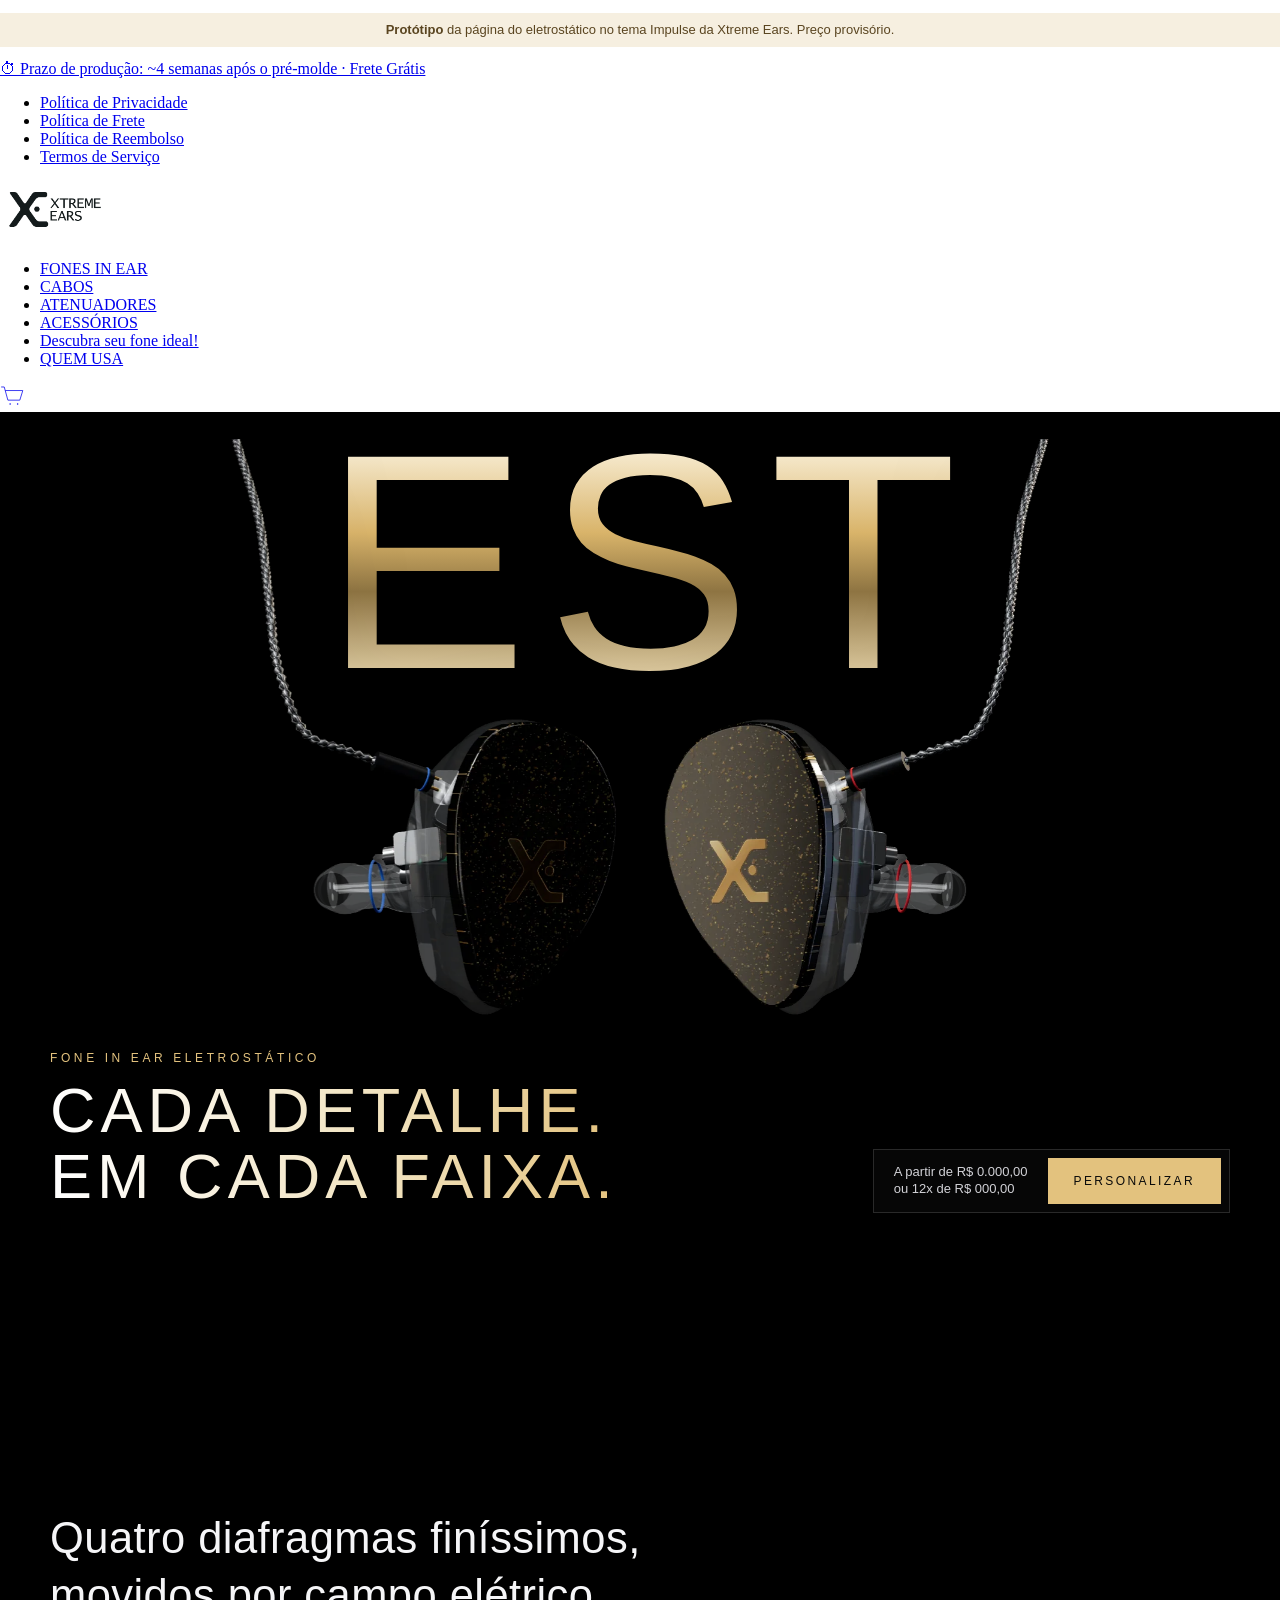
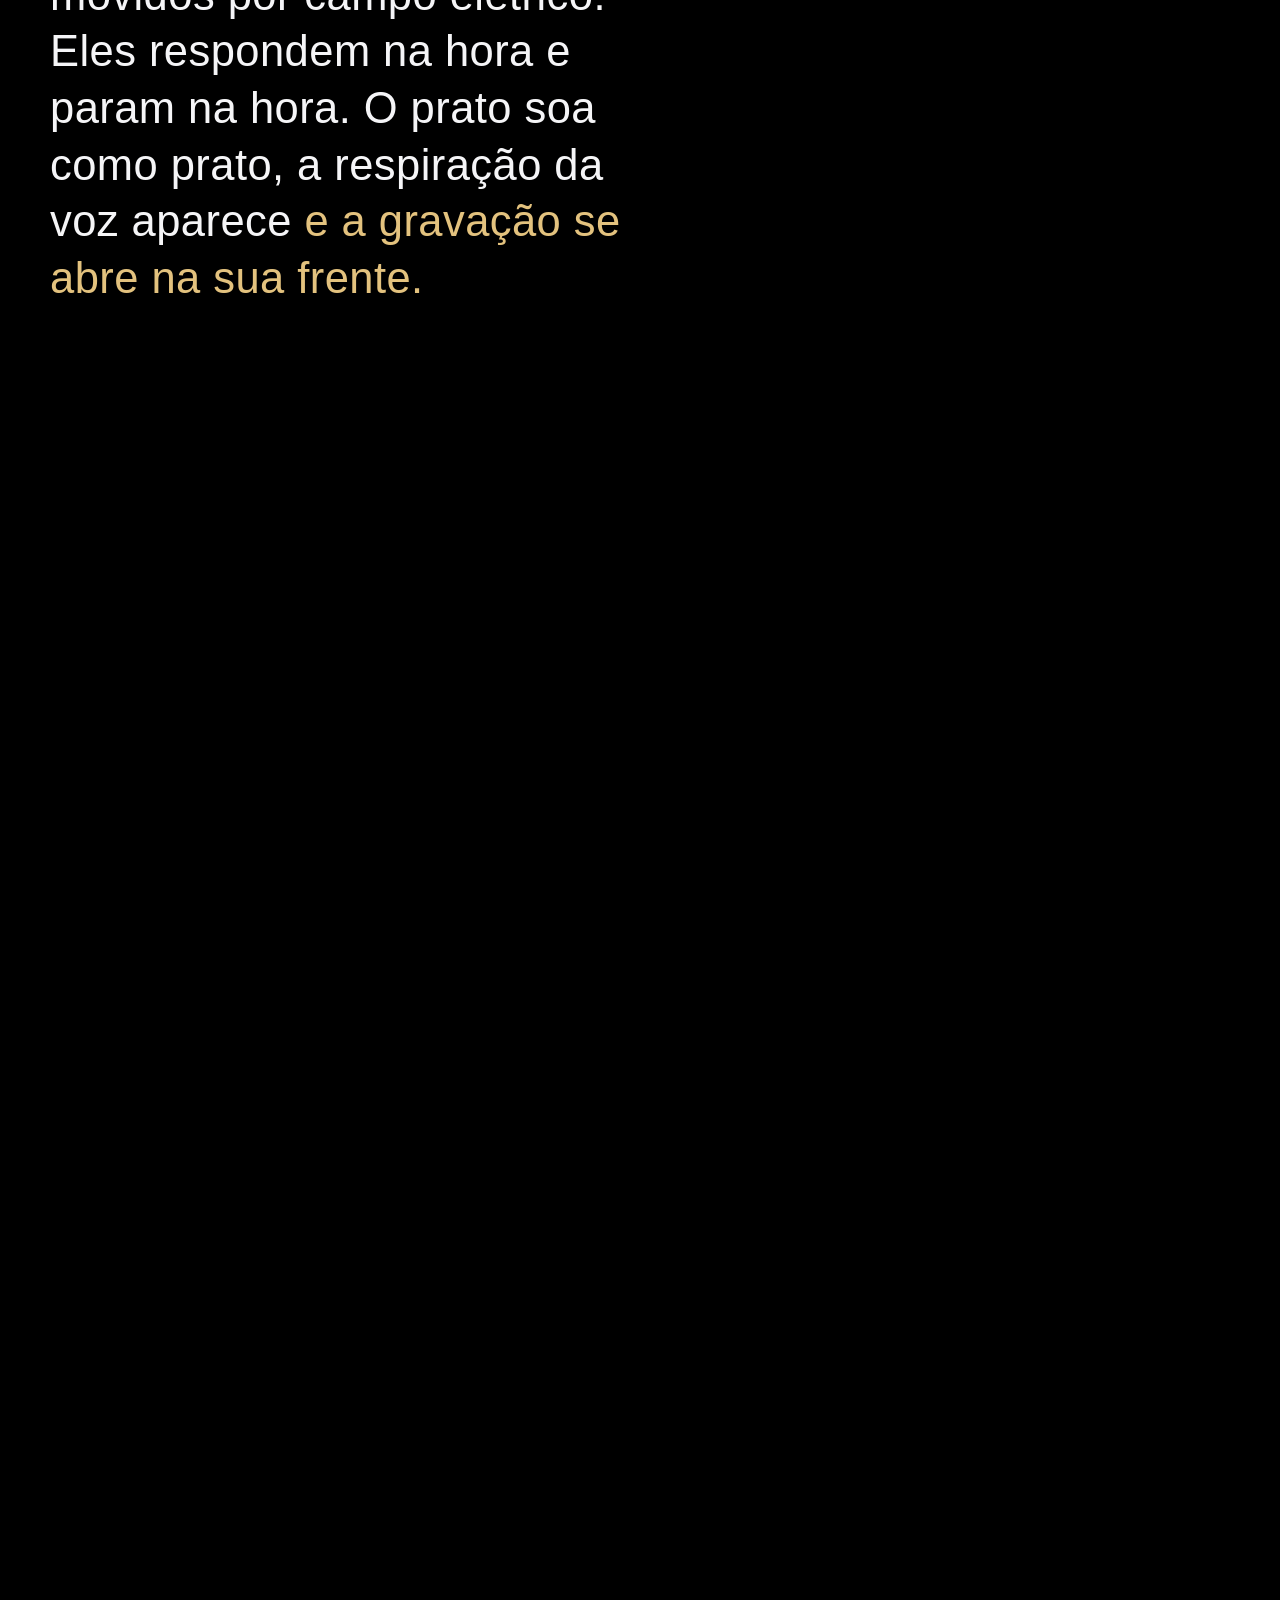
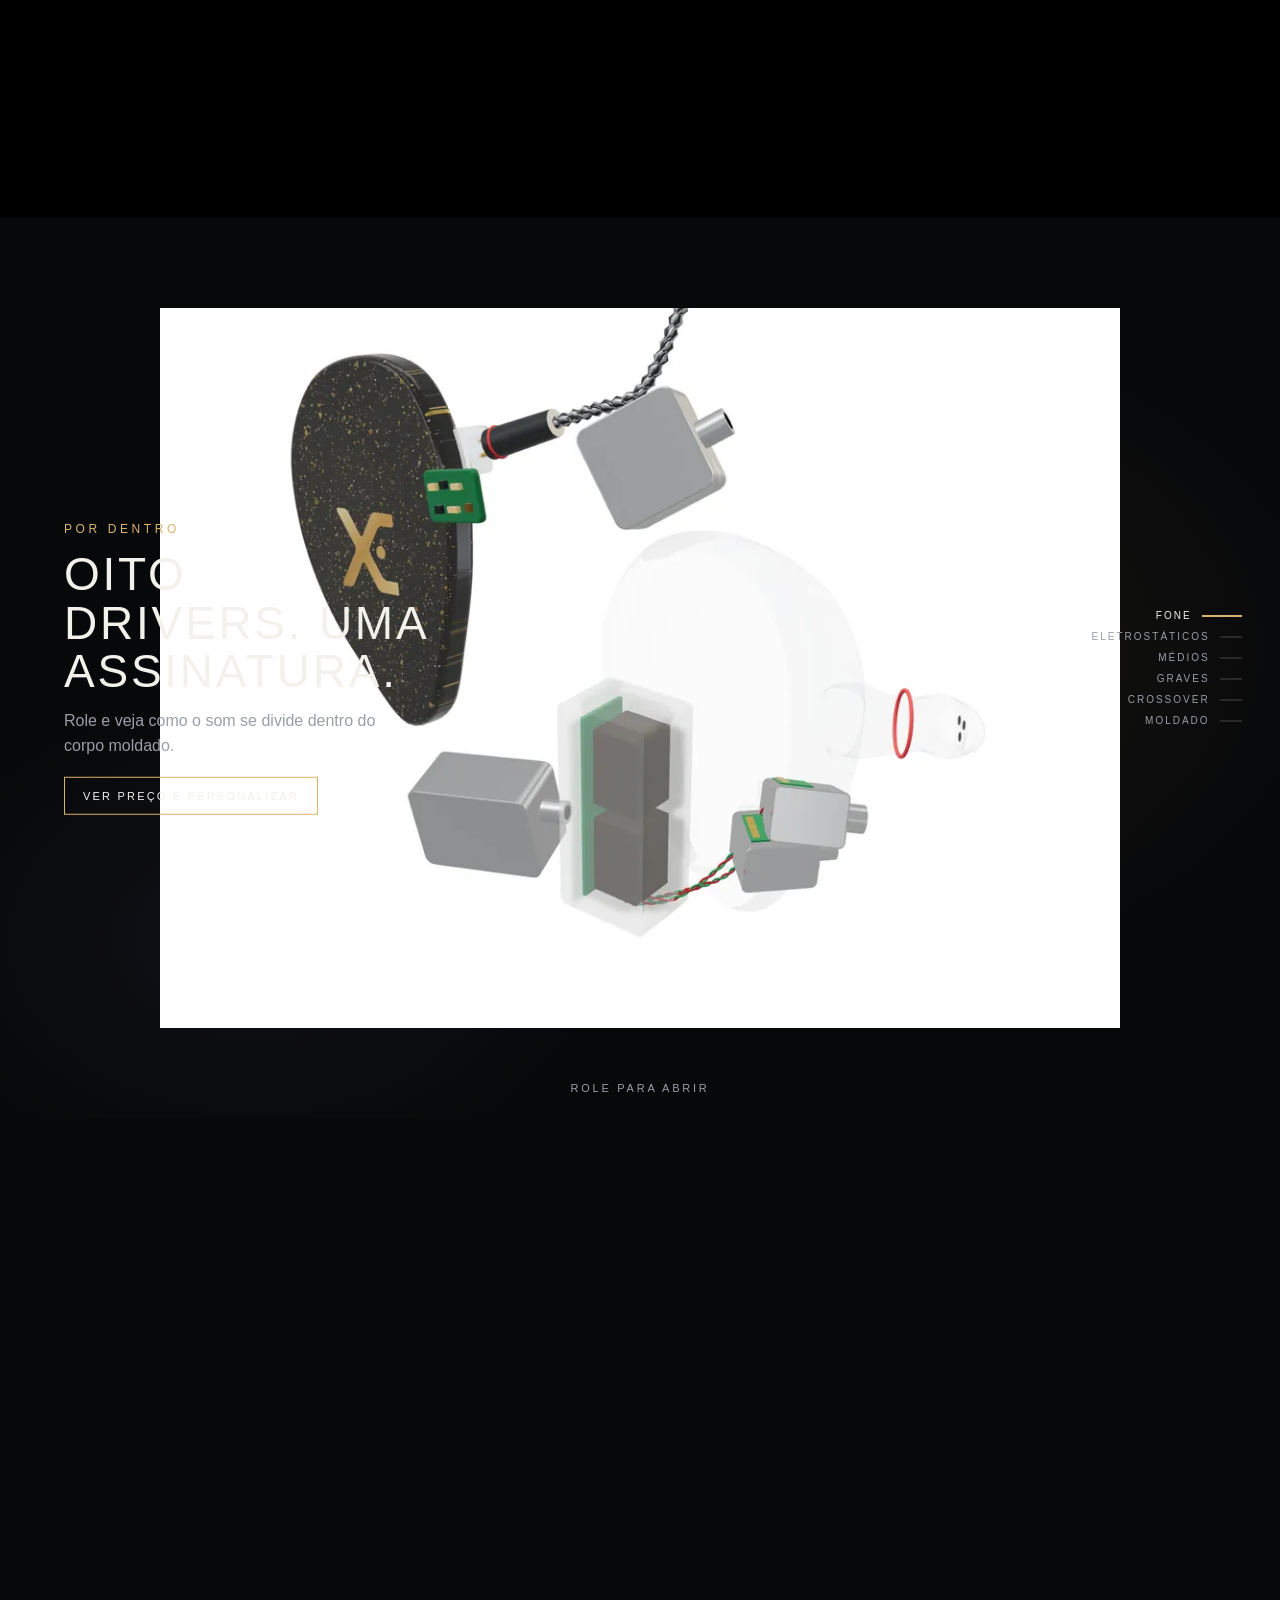
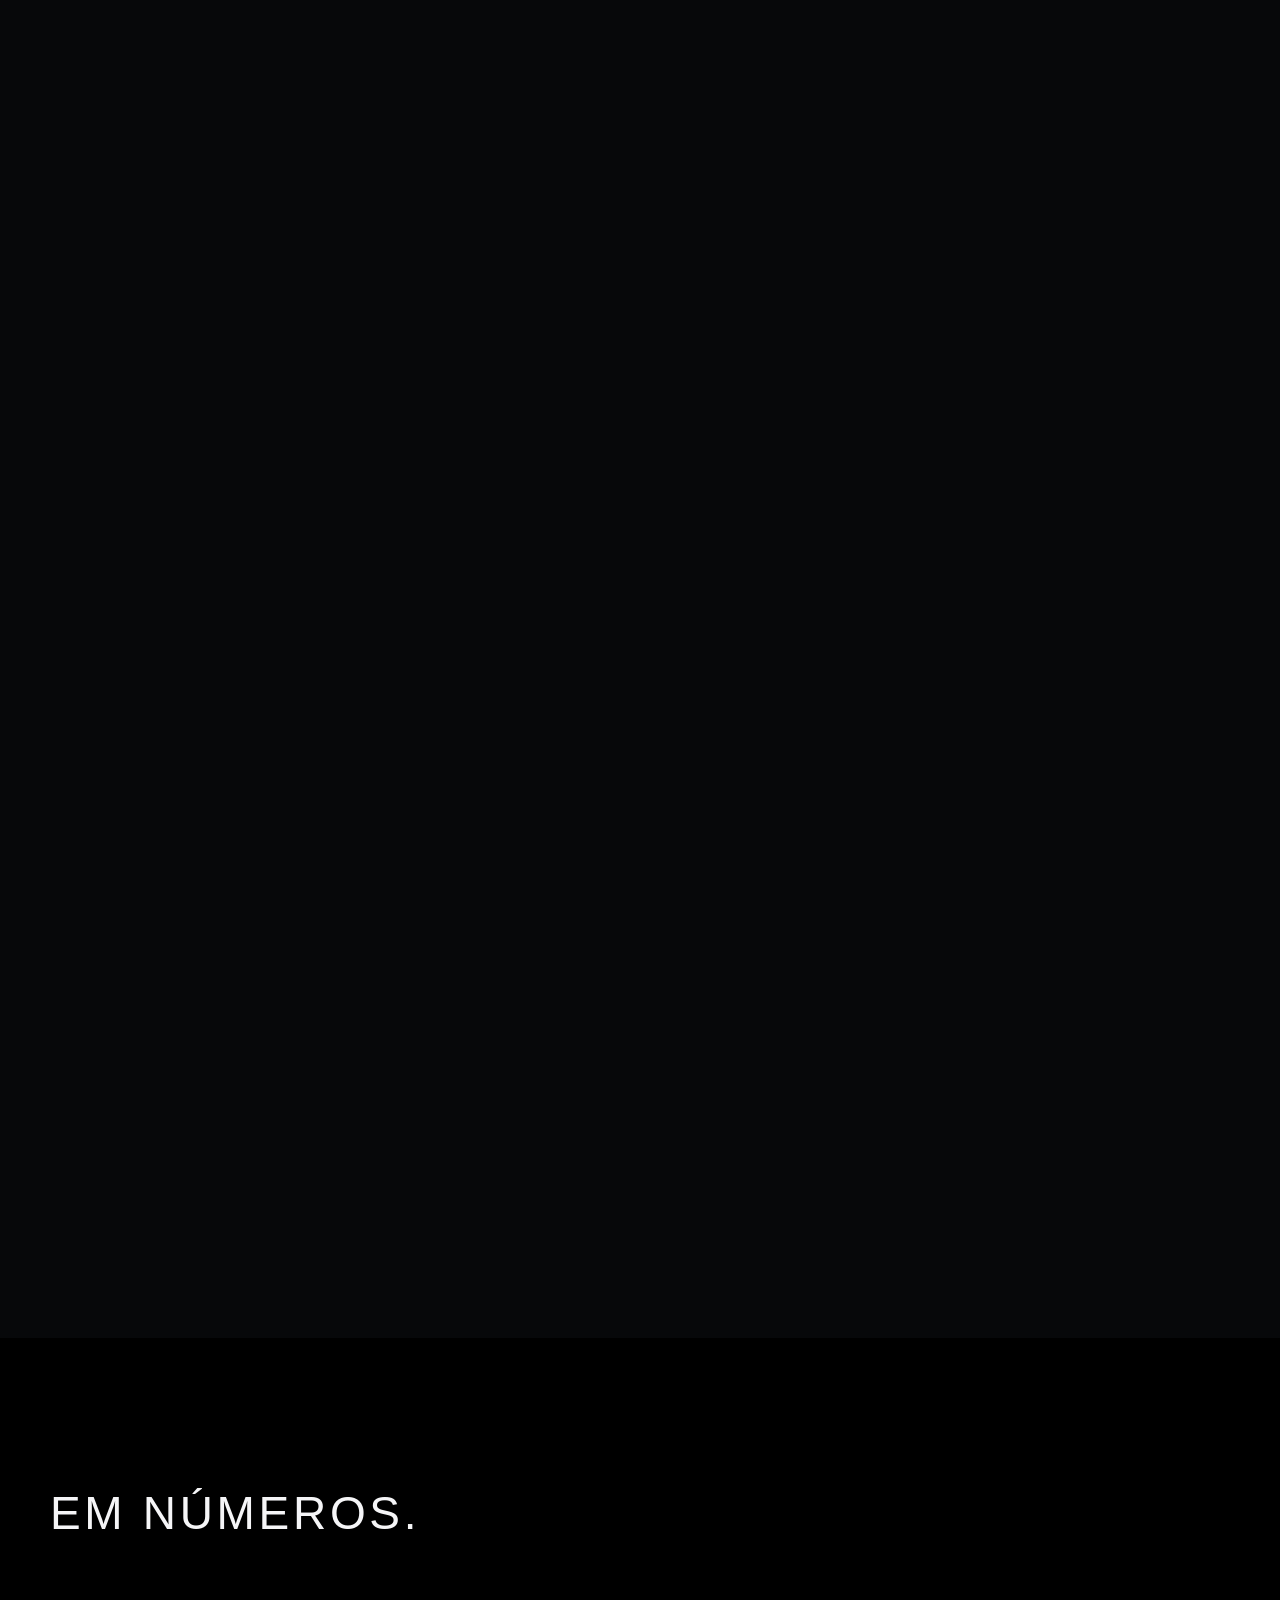
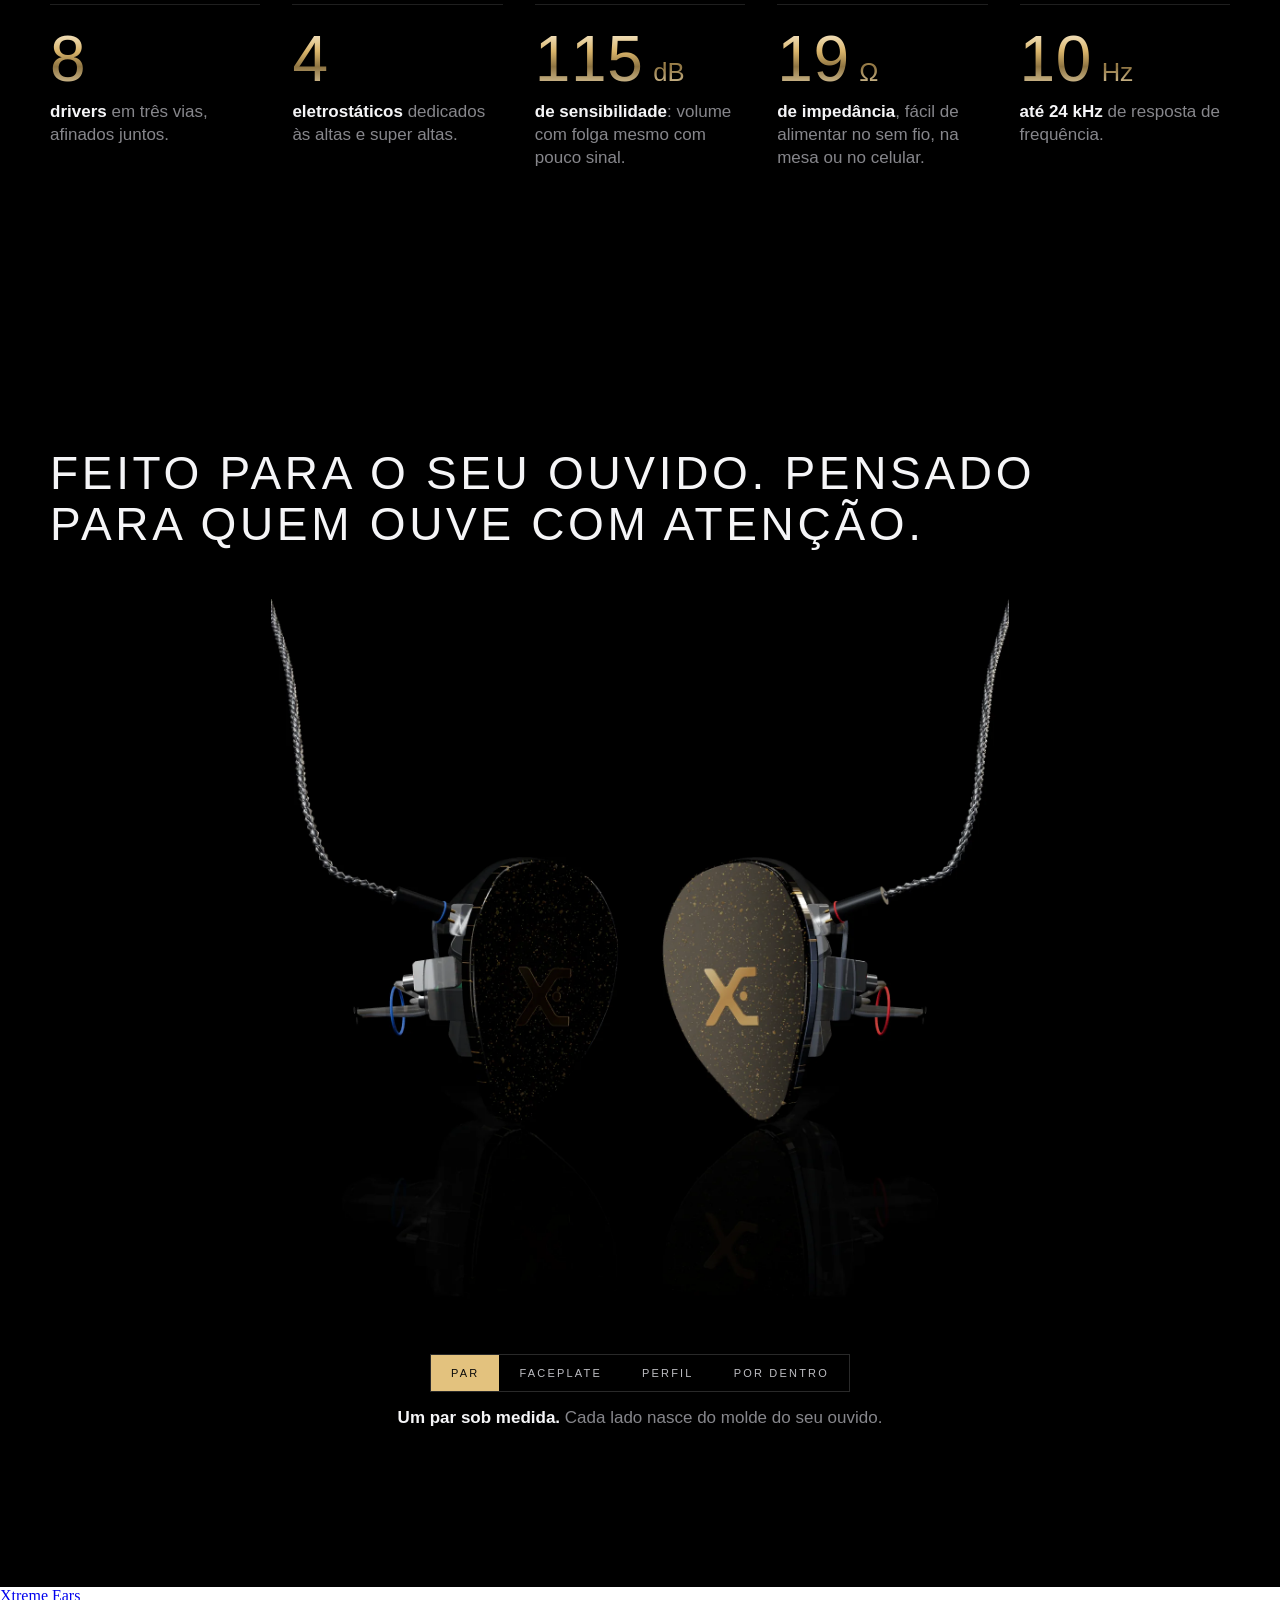
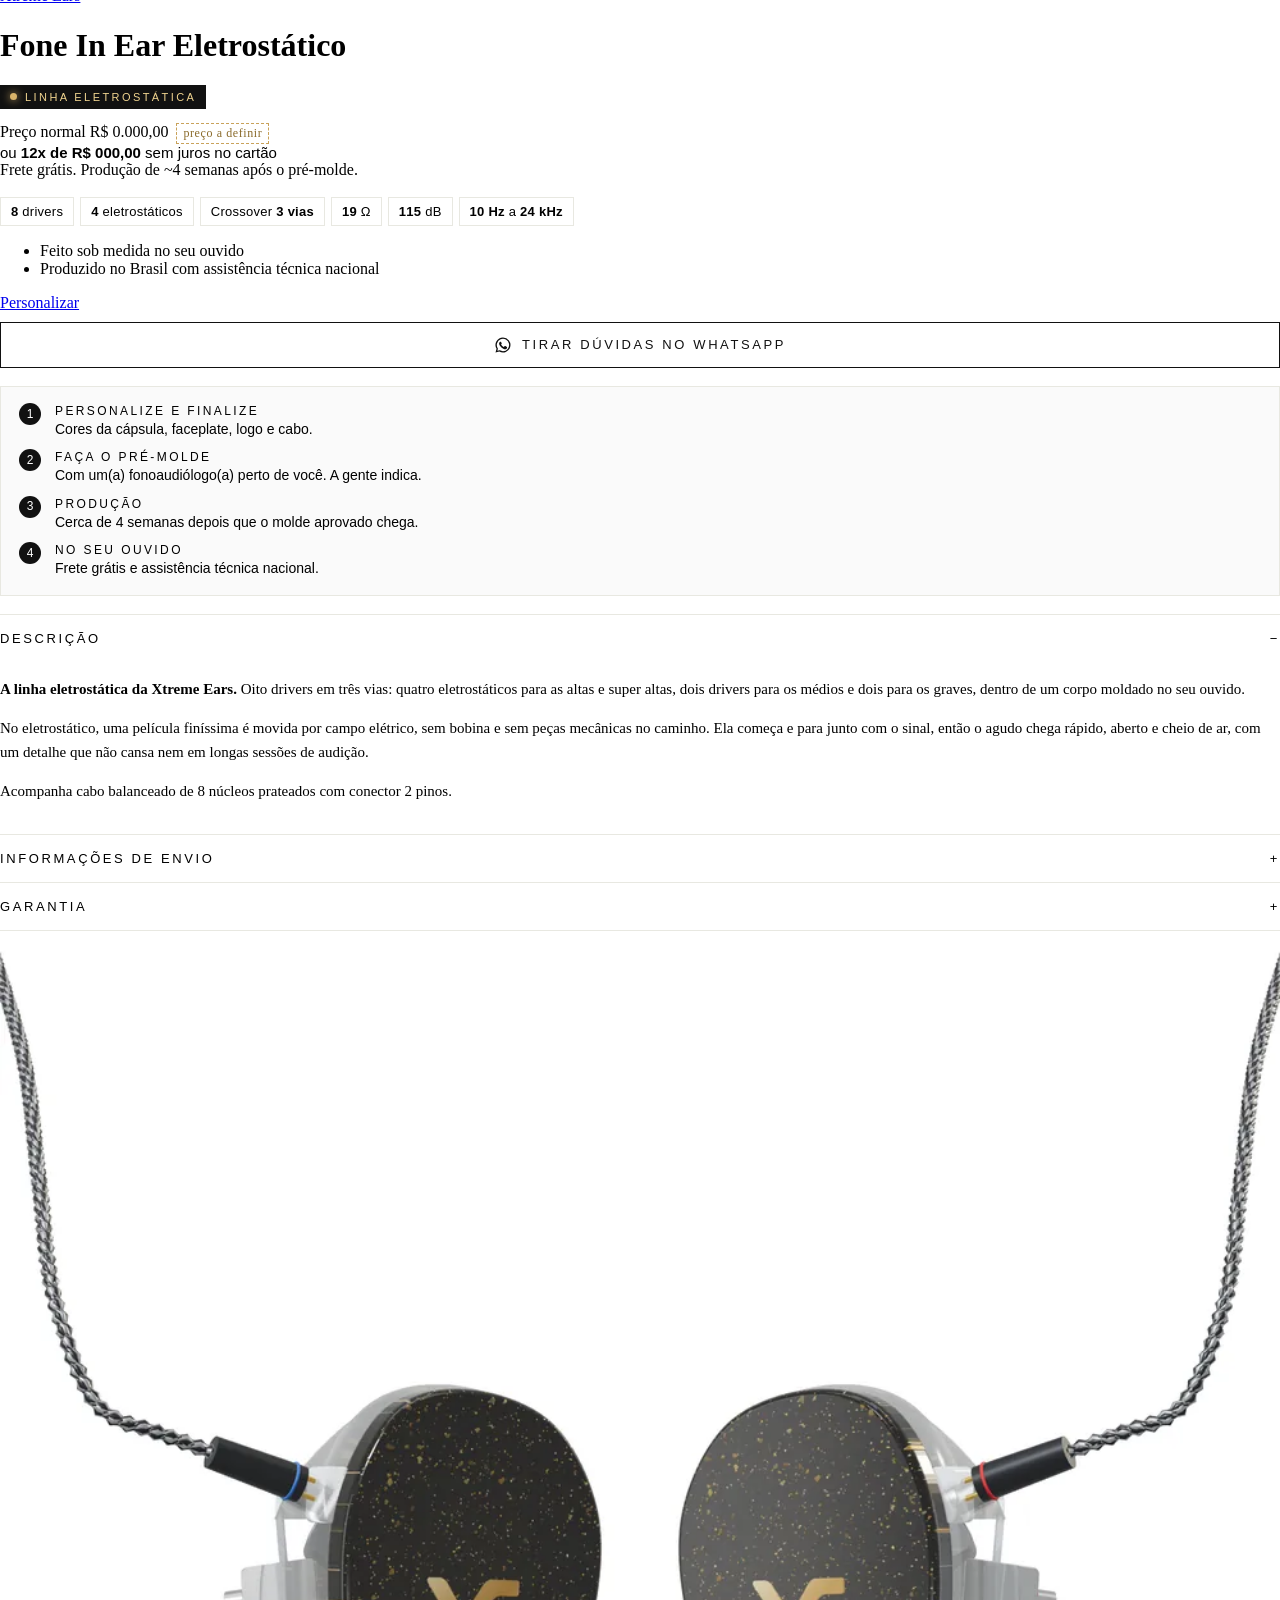
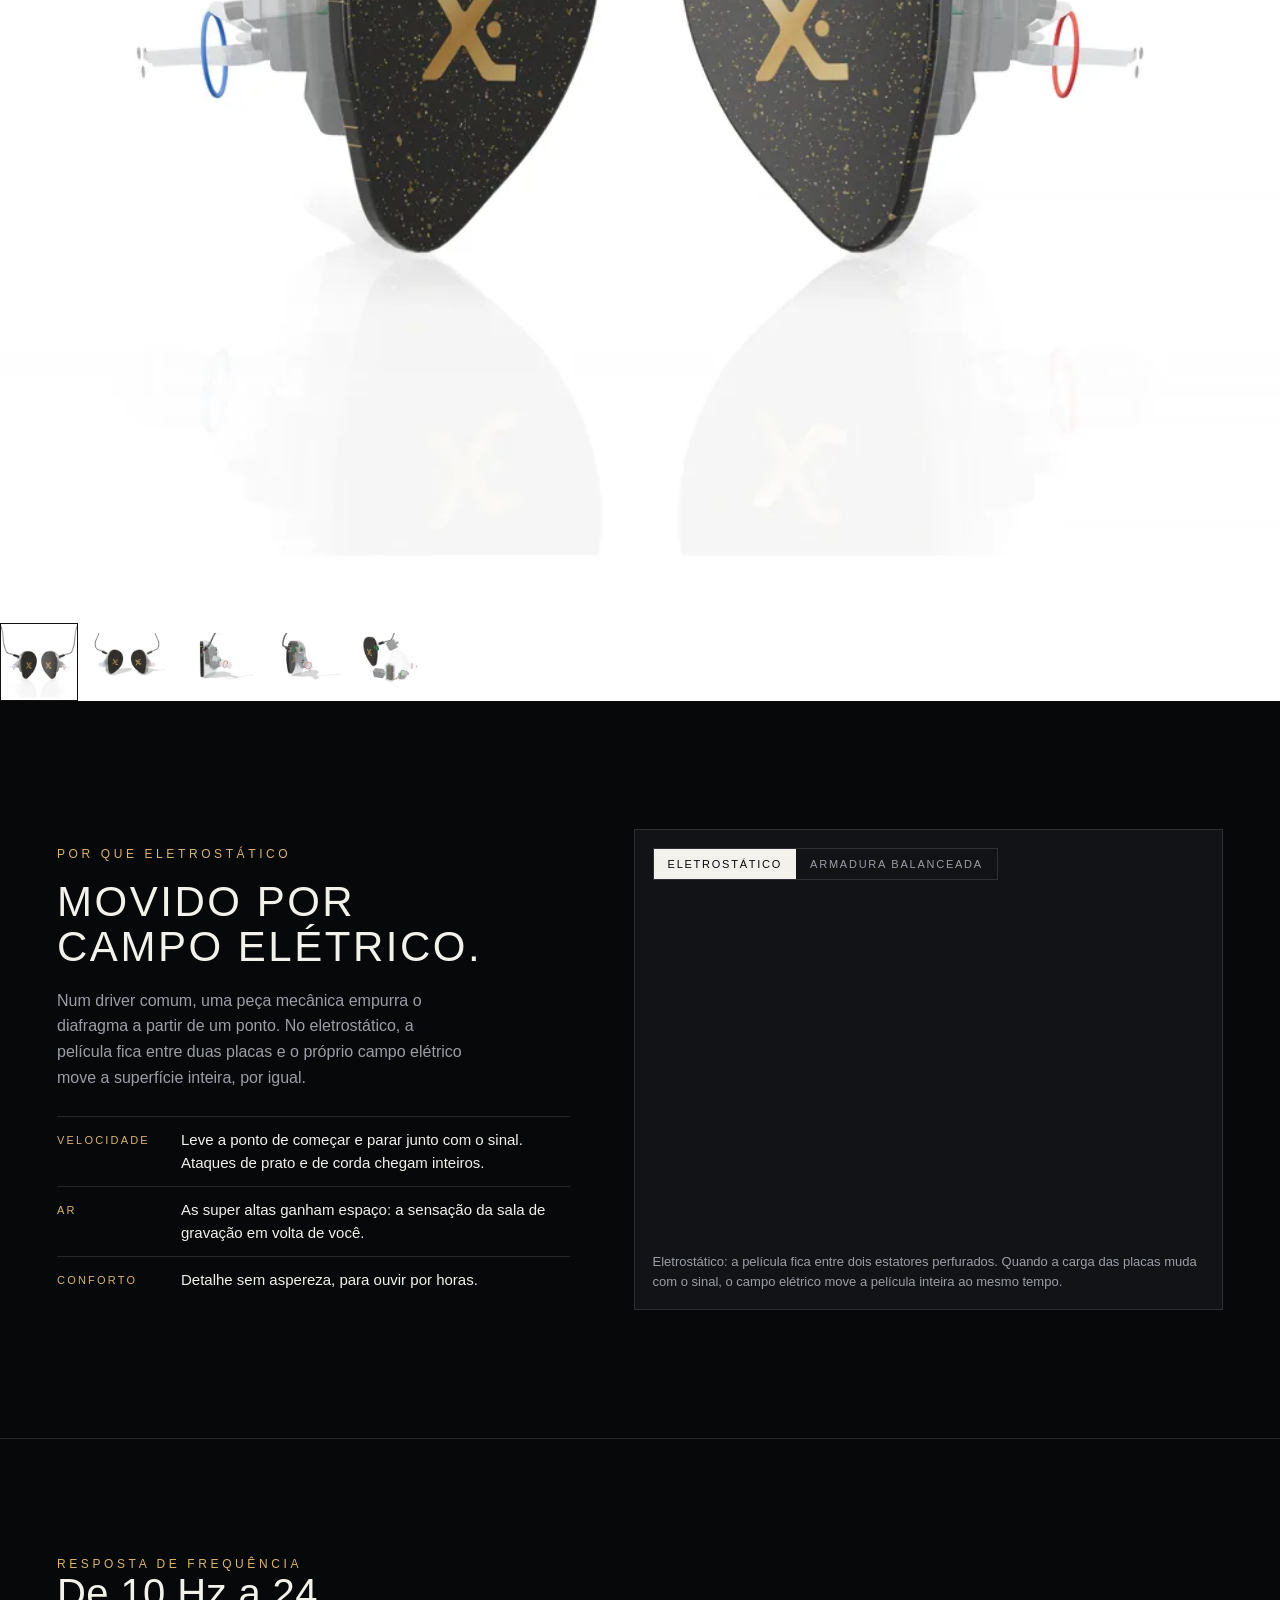
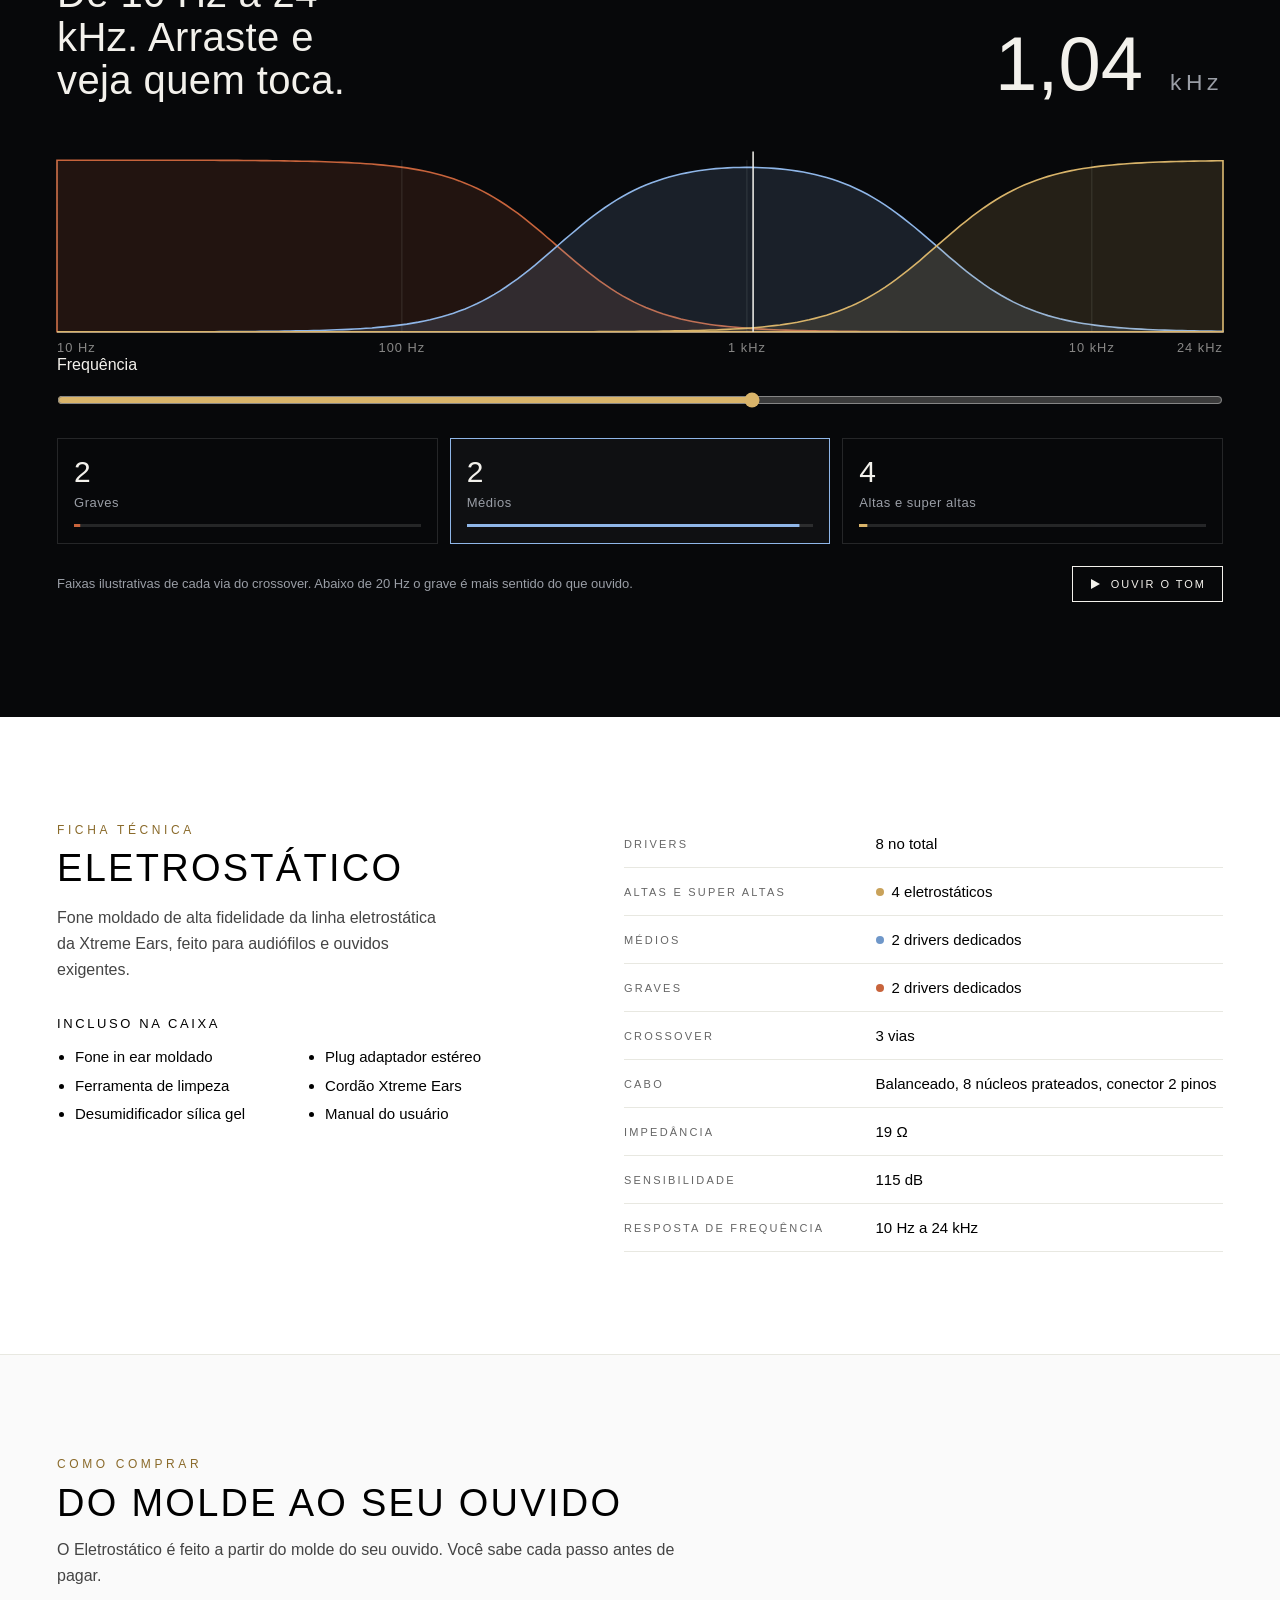
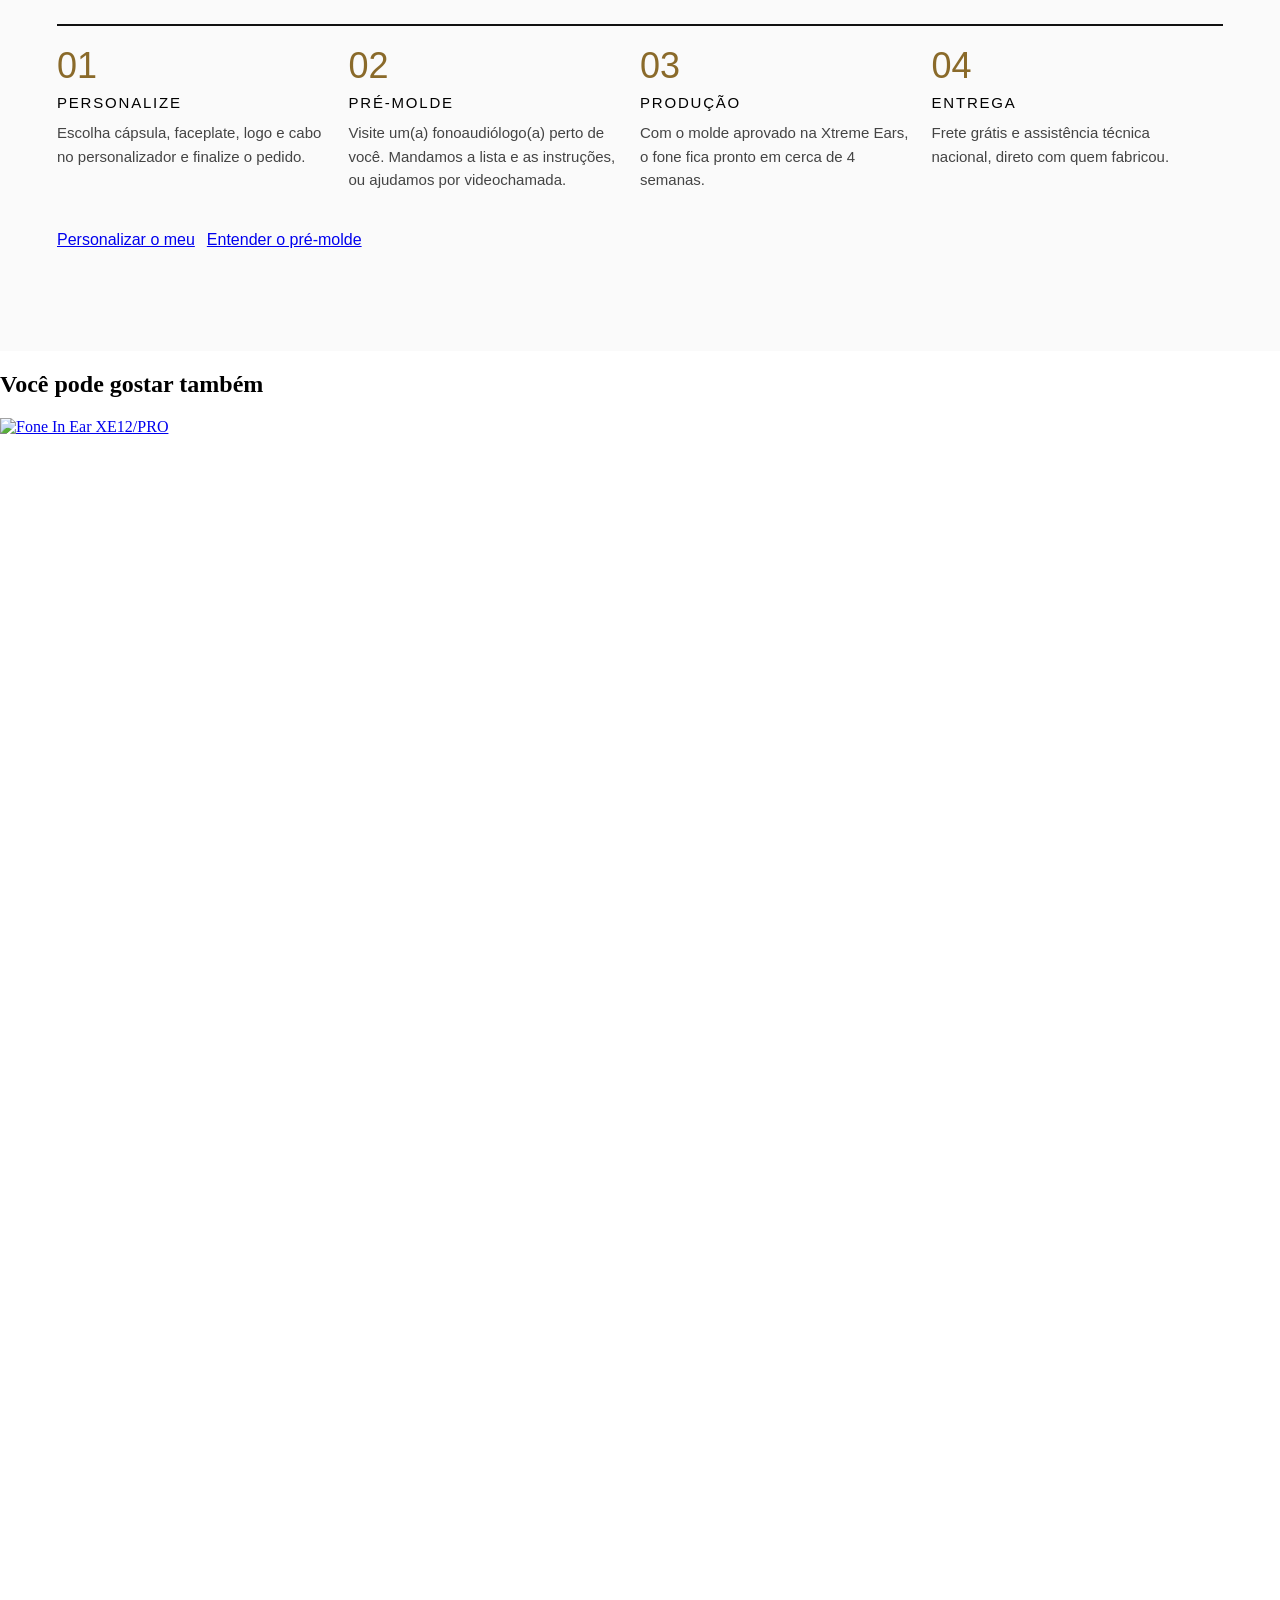
==== commit 83fd6f3c: "Abertura sem sobreposicao entre imagem e titulo - Imagem dos fones numa faixa propria acima do texto" ====
--- a/index.html
+++ b/index.html
@@ -39,7 +39,7 @@
 .grid-product__image-wrap img { width: 100%; height: auto; aspect-ratio: 1; object-fit: cover; display: block; }
 @media (max-width: 768px) { .product-single__meta { padding-top: 22px; } }
 </style>
-<link rel="stylesheet" href="assets/xe-est.css?v=11">
+<link rel="stylesheet" href="assets/xe-est.css?v=13">
 </head>
 <body class="template-product">
 
@@ -107,7 +107,7 @@
 <section class="xe-est xe-ap xe-ap-hero is-loading" data-xe="hero" aria-label="Fone In Ear Eletrostático">
   <div class="xe-ap-hero__stage" aria-hidden="true">
     <span class="xe-ap-hero__word">EST</span>
-    <img class="xe-ap-hero__img" src="fotos/dk-hero-alpha-sm.webp" srcset="fotos/dk-hero-alpha-sm.webp 1200w, fotos/dk-hero-alpha.webp 2400w" sizes="(max-width: 640px) 175vw, 128vw" width="2400" height="1350" alt="" fetchpriority="high" decoding="async">
+    <img class="xe-ap-hero__img" src="fotos/dk-hero-cut-sm.webp" srcset="fotos/dk-hero-cut-sm.webp 712w, fotos/dk-hero-cut.webp 1424w" sizes="(max-width: 640px) 100vw, 120vh" width="1424" height="991" alt="" fetchpriority="high" decoding="async">
   </div>
   <div class="xe-ap-wrap xe-ap-hero__foot">
     <div>
--- a/assets/xe-est.css
+++ b/assets/xe-est.css
@@ -188,21 +188,20 @@
 .xe-ap-reveal { opacity: 0; transform: translateY(40px); transition: opacity 1s cubic-bezier(.2,.7,.2,1), transform 1s cubic-bezier(.2,.7,.2,1); }
 .xe-ap-reveal.is-in { opacity: 1; transform: none; }
 
-/* abertura */
-.xe-ap-hero { position: relative; overflow: hidden; min-height: min(100svh, 980px); display: flex; flex-direction: column; justify-content: flex-end; padding-bottom: clamp(28px, 5vh, 56px); }
-.xe-ap-hero__stage { position: absolute; inset: 0; display: grid; place-items: center; }
-.xe-ap-hero__word { font-family: var(--xe-head); font-weight: 400; font-size: clamp(110px, 22vw, 360px); line-height: .8; letter-spacing: 0.06em; padding-left: 0.06em; background: var(--ap-metal); -webkit-background-clip: text; background-clip: text; color: transparent; transform: translateY(calc(-34% - var(--p, 0) * 30%)) scale(calc(1.08 - var(--in, 1) * 0.08)); opacity: calc(var(--in, 1) * (1 - var(--p, 0) * 1.2)); transition: transform 1.6s cubic-bezier(.2,.7,.2,1), opacity 1.6s; will-change: transform; user-select: none; }
-.xe-ap-hero__img { position: absolute; left: 50%; top: 50%; width: min(150vh, 128vw); max-width: none; height: auto; filter: drop-shadow(0 30px 60px rgba(0,0,0,.6)); transform: translate(-50%, calc(-40% + (1 - var(--in, 1)) * 8%)) scale(calc(1 - var(--p, 0) * 0.12)); opacity: var(--in, 1); transition: transform 1.6s cubic-bezier(.2,.7,.2,1), opacity 1.4s; will-change: transform; }
+/* abertura: área da imagem e texto em faixas separadas, nunca sobrepostos */
+.xe-ap-hero { position: relative; overflow: hidden; padding: clamp(16px, 3vh, 40px) 0 clamp(28px, 5vh, 56px); }
+.xe-ap-hero__stage { position: relative; height: clamp(300px, 66vh, 780px); }
+.xe-ap-hero__word { position: absolute; left: 50%; top: 0; font-family: var(--xe-head); font-weight: 400; font-size: clamp(96px, min(24vw, 44vh), 380px); line-height: .8; letter-spacing: 0.06em; padding-left: 0.06em; white-space: nowrap; background: var(--ap-metal); -webkit-background-clip: text; background-clip: text; color: transparent; transform: translate(-50%, calc(var(--p, 0) * -30%)) scale(calc(1.08 - var(--in, 1) * 0.08)); opacity: calc(var(--in, 1) * (1 - var(--p, 0) * 1.2)); transition: transform 1.6s cubic-bezier(.2,.7,.2,1), opacity 1.6s; will-change: transform; user-select: none; }
+.xe-ap-hero__img { position: absolute; left: 0; bottom: 0; height: 100%; width: 100%; max-width: none; object-fit: contain; object-position: 50% 100%; filter: drop-shadow(0 30px 60px rgba(0,0,0,.6)); transform-origin: 50% 100%; transform: translateY(calc((1 - var(--in, 1)) * 8%)) scale(calc(1 - var(--p, 0) * 0.12)); opacity: var(--in, 1); transition: transform 1.6s cubic-bezier(.2,.7,.2,1), opacity 1.4s; will-change: transform; }
 .xe-ap-hero.is-loading { --in: 0; }
-.xe-ap-hero__foot { position: relative; z-index: 2; display: flex; align-items: flex-end; justify-content: space-between; gap: 24px; flex-wrap: wrap; }
+.xe-ap-hero__foot { position: relative; z-index: 2; margin-top: clamp(8px, 2vh, 24px); display: flex; align-items: flex-end; justify-content: space-between; gap: 24px; flex-wrap: wrap; }
 .xe-ap-hero__name { font-family: var(--xe-head); font-size: 12px; letter-spacing: 0.3em; text-transform: uppercase; color: var(--ap-gold); margin-bottom: 12px !important; }
-.xe-ap-hero__title { font-size: clamp(34px, 5.4vw, 72px); line-height: 1.05; background: linear-gradient(90deg, #fff 0%, #f1e2bd 60%, var(--ap-gold) 100%); -webkit-background-clip: text; background-clip: text; color: transparent; padding-bottom: .06em; }
-.xe-ap-hero__buy { display: flex; align-items: center; gap: 20px; border: 1px solid rgba(255,255,255,.14); background: rgba(10,10,10,.6); -webkit-backdrop-filter: blur(12px); backdrop-filter: blur(12px); padding: 8px 8px 8px 20px; }
+.xe-ap-hero__title { font-size: clamp(30px, min(5vw, 7vh), 68px); line-height: 1.05; background: linear-gradient(90deg, #fff 0%, #f1e2bd 60%, var(--ap-gold) 100%); -webkit-background-clip: text; background-clip: text; color: transparent; padding-bottom: .06em; }
+.xe-ap-hero__buy { display: flex; align-items: center; gap: 20px; border: 1px solid rgba(255,255,255,.14); background: rgba(10,10,10,.6); padding: 8px 8px 8px 20px; }
 .xe-ap-hero__buy p { font-size: 13px; line-height: 1.3; color: #d2d2d7; }
 @media (max-width: 640px) {
-  .xe-ap-hero { min-height: 88svh; }
-  .xe-ap-hero__img { width: 175vw; transform: translate(-50%, calc(-56% + (1 - var(--in, 1)) * 8%)) scale(calc(1 - var(--p, 0) * 0.12)); }
-  .xe-ap-hero__word { transform: translateY(calc(-95% - var(--p, 0) * 30%)) scale(calc(1.08 - var(--in, 1) * 0.08)); }
+  .xe-ap-hero__stage { height: min(86vw, 52vh); }
+  .xe-ap-hero__word { font-size: clamp(90px, 30vw, 150px); }
   .xe-ap-hero__buy { width: 100%; justify-content: space-between; }
   .xe-ap-hero__buy p { white-space: nowrap; font-size: 12px; }
   .xe-ap-hero__buy .xe-ap-btn { padding: 0 14px; letter-spacing: 0.14em; font-size: 11px; }
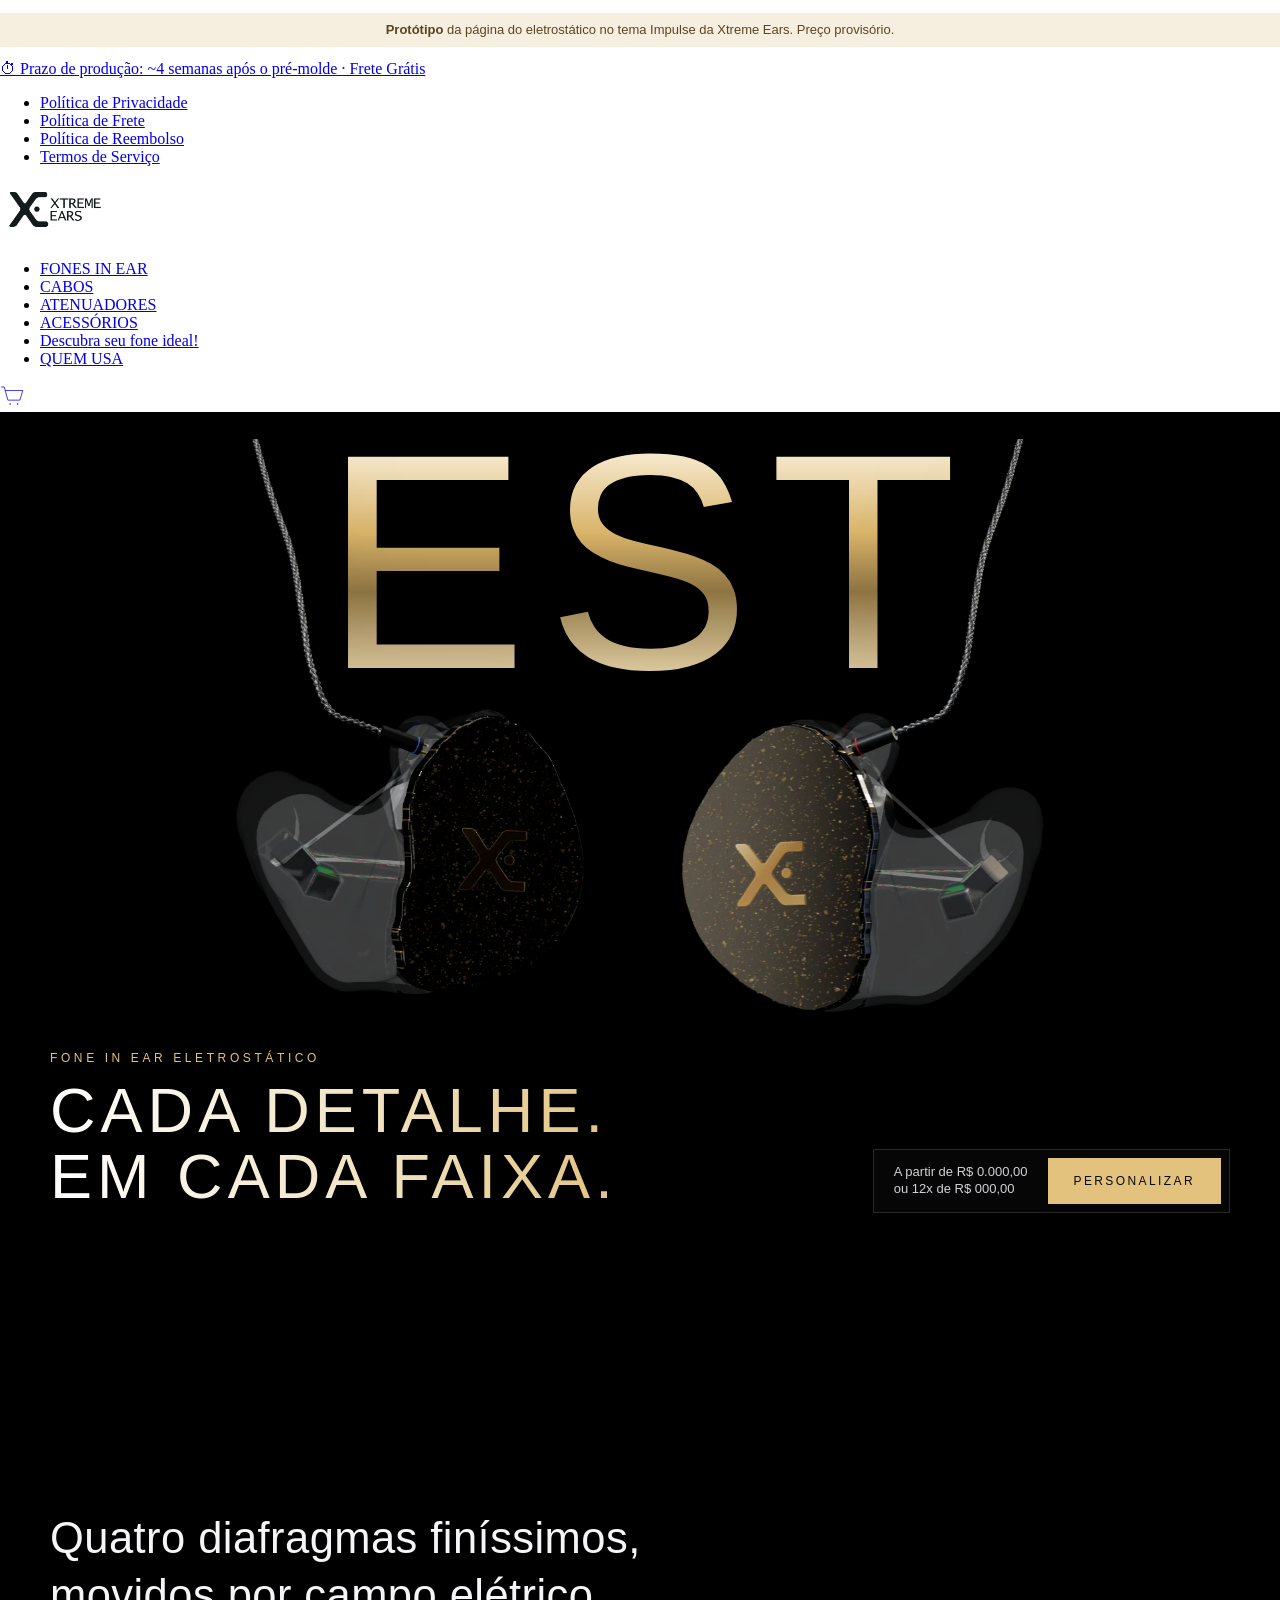
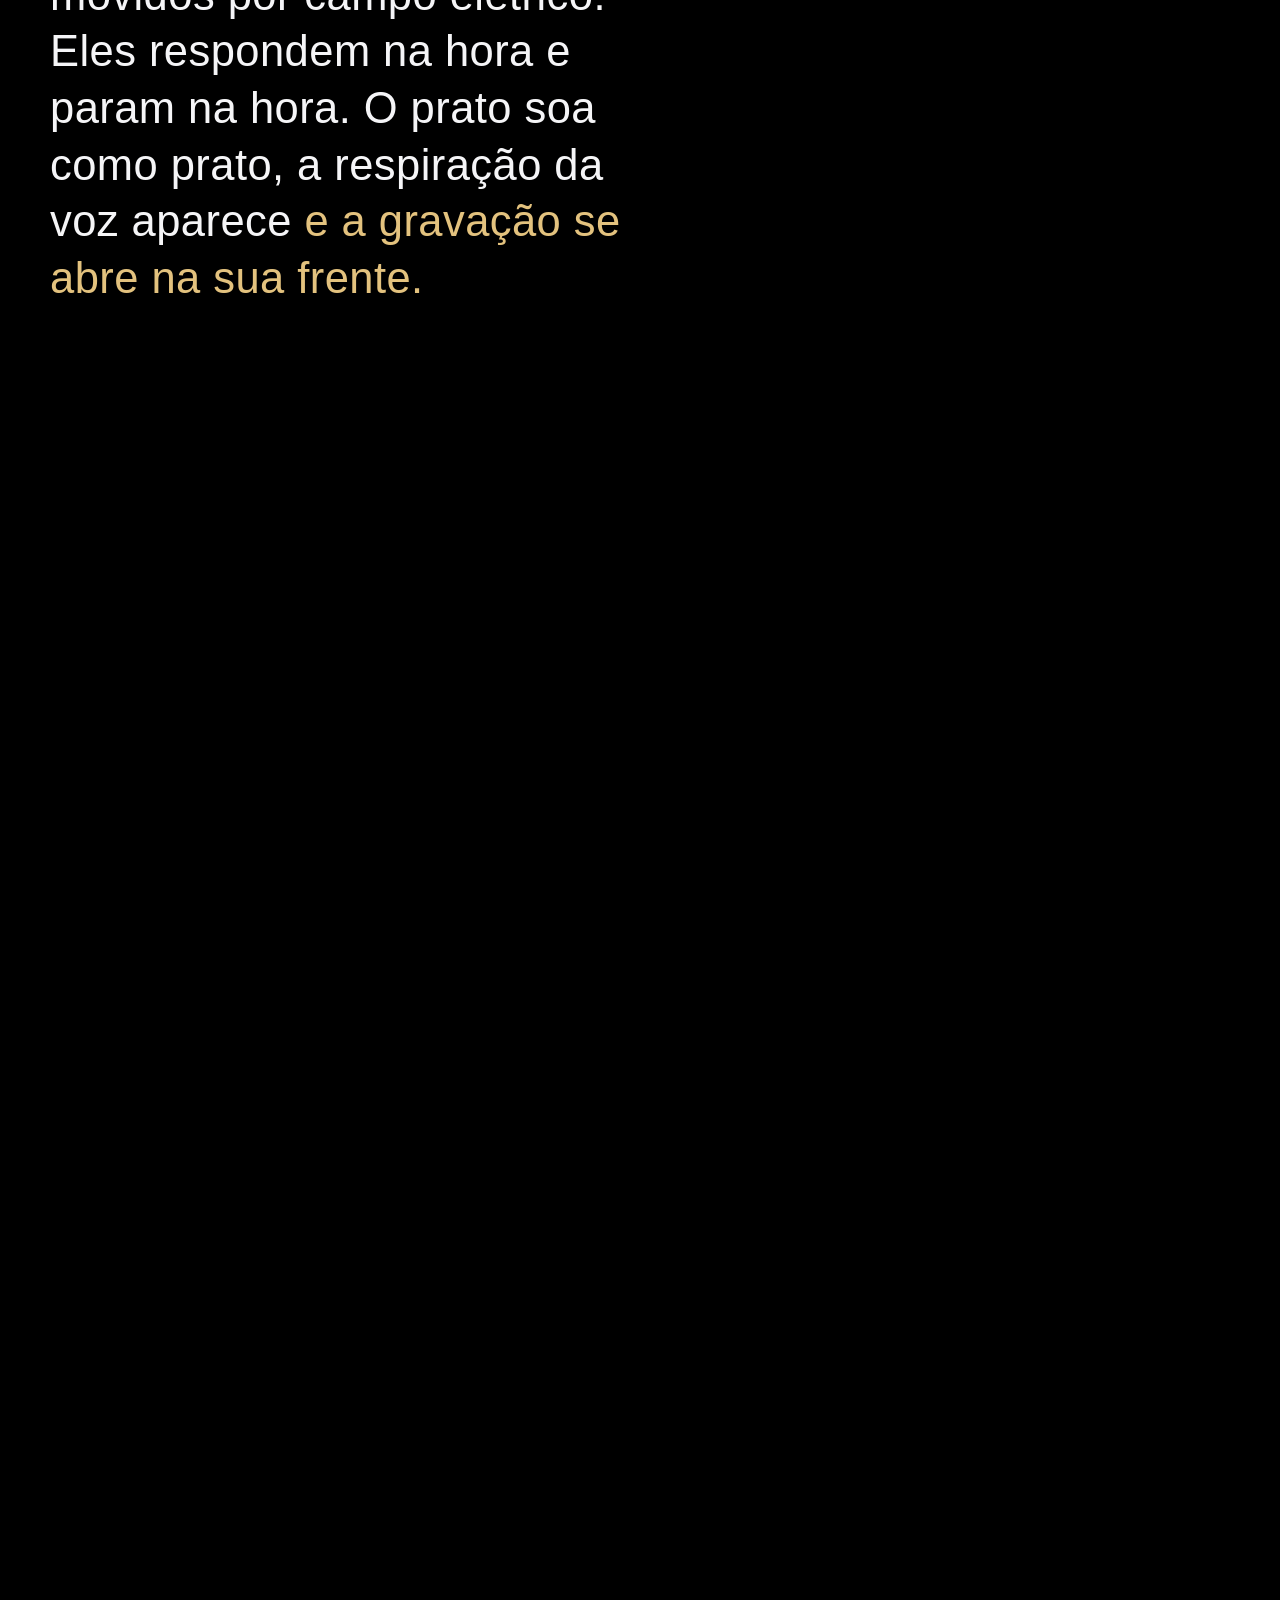
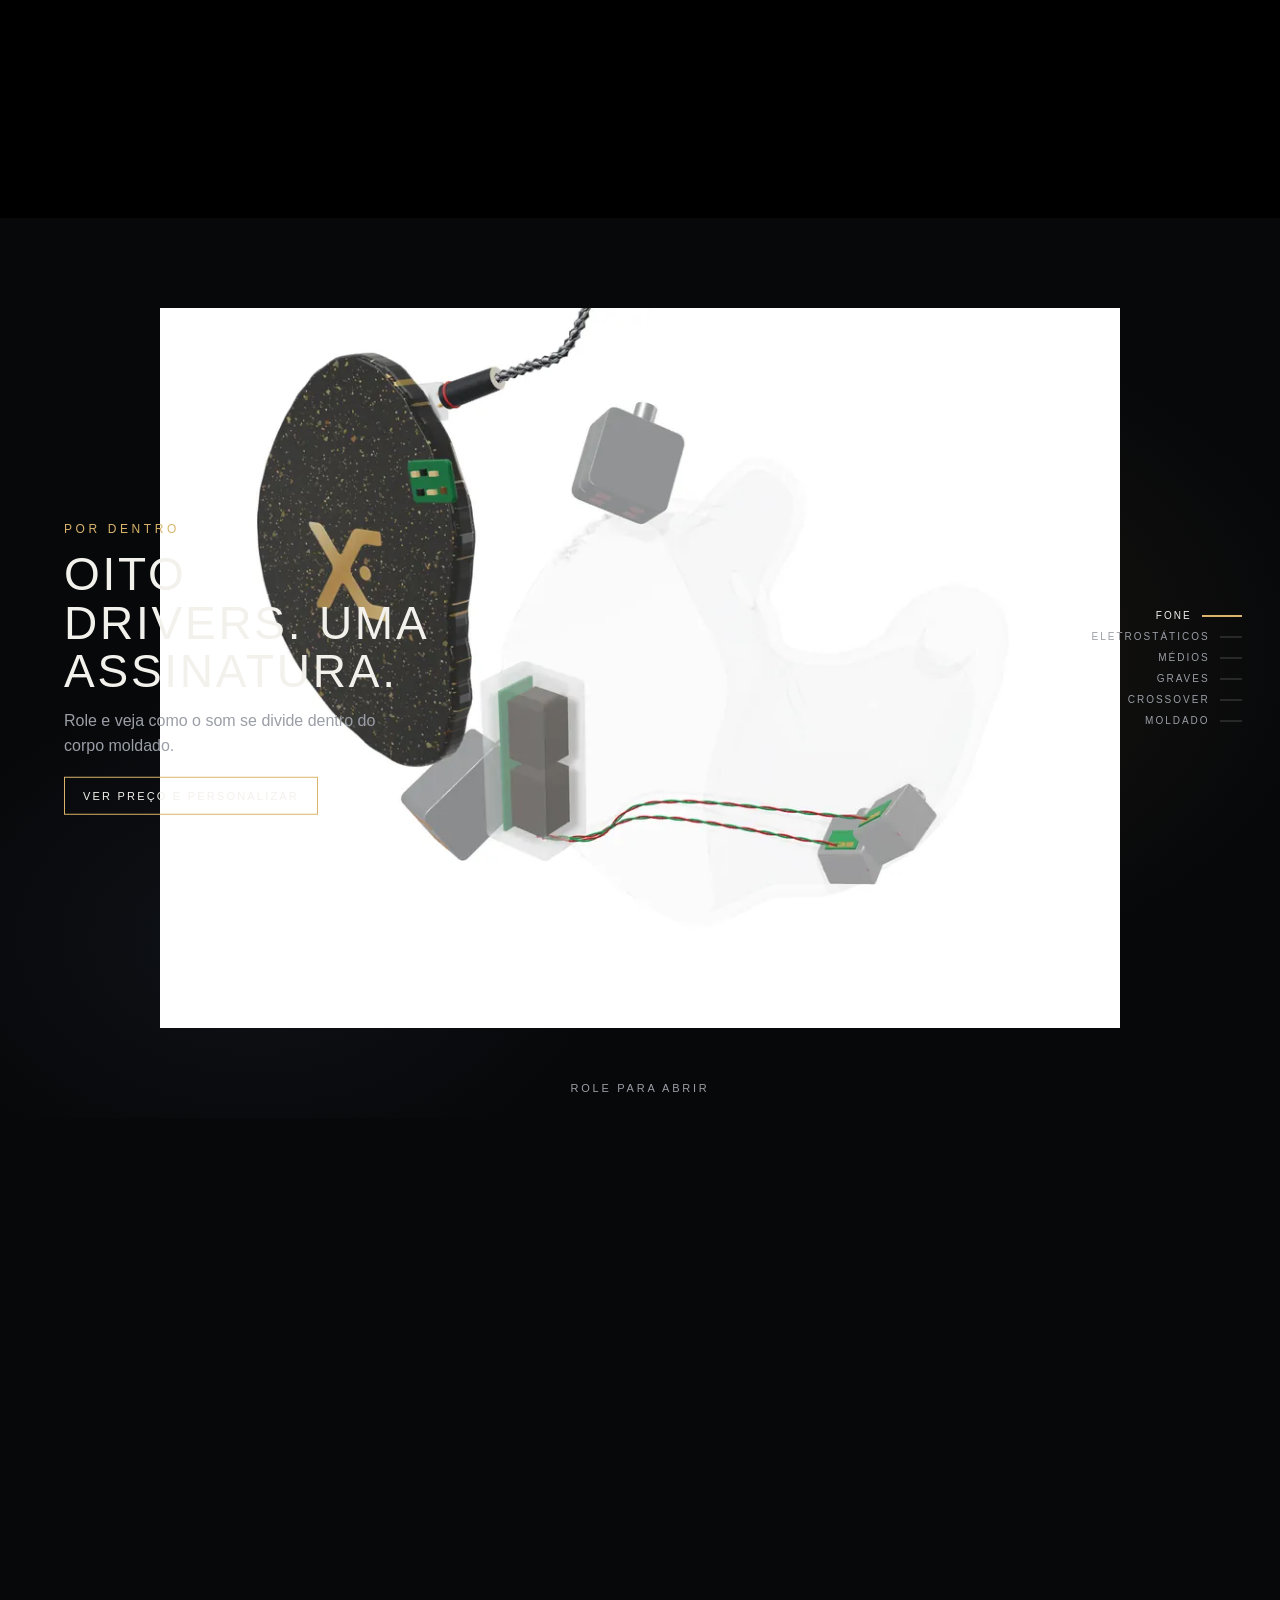
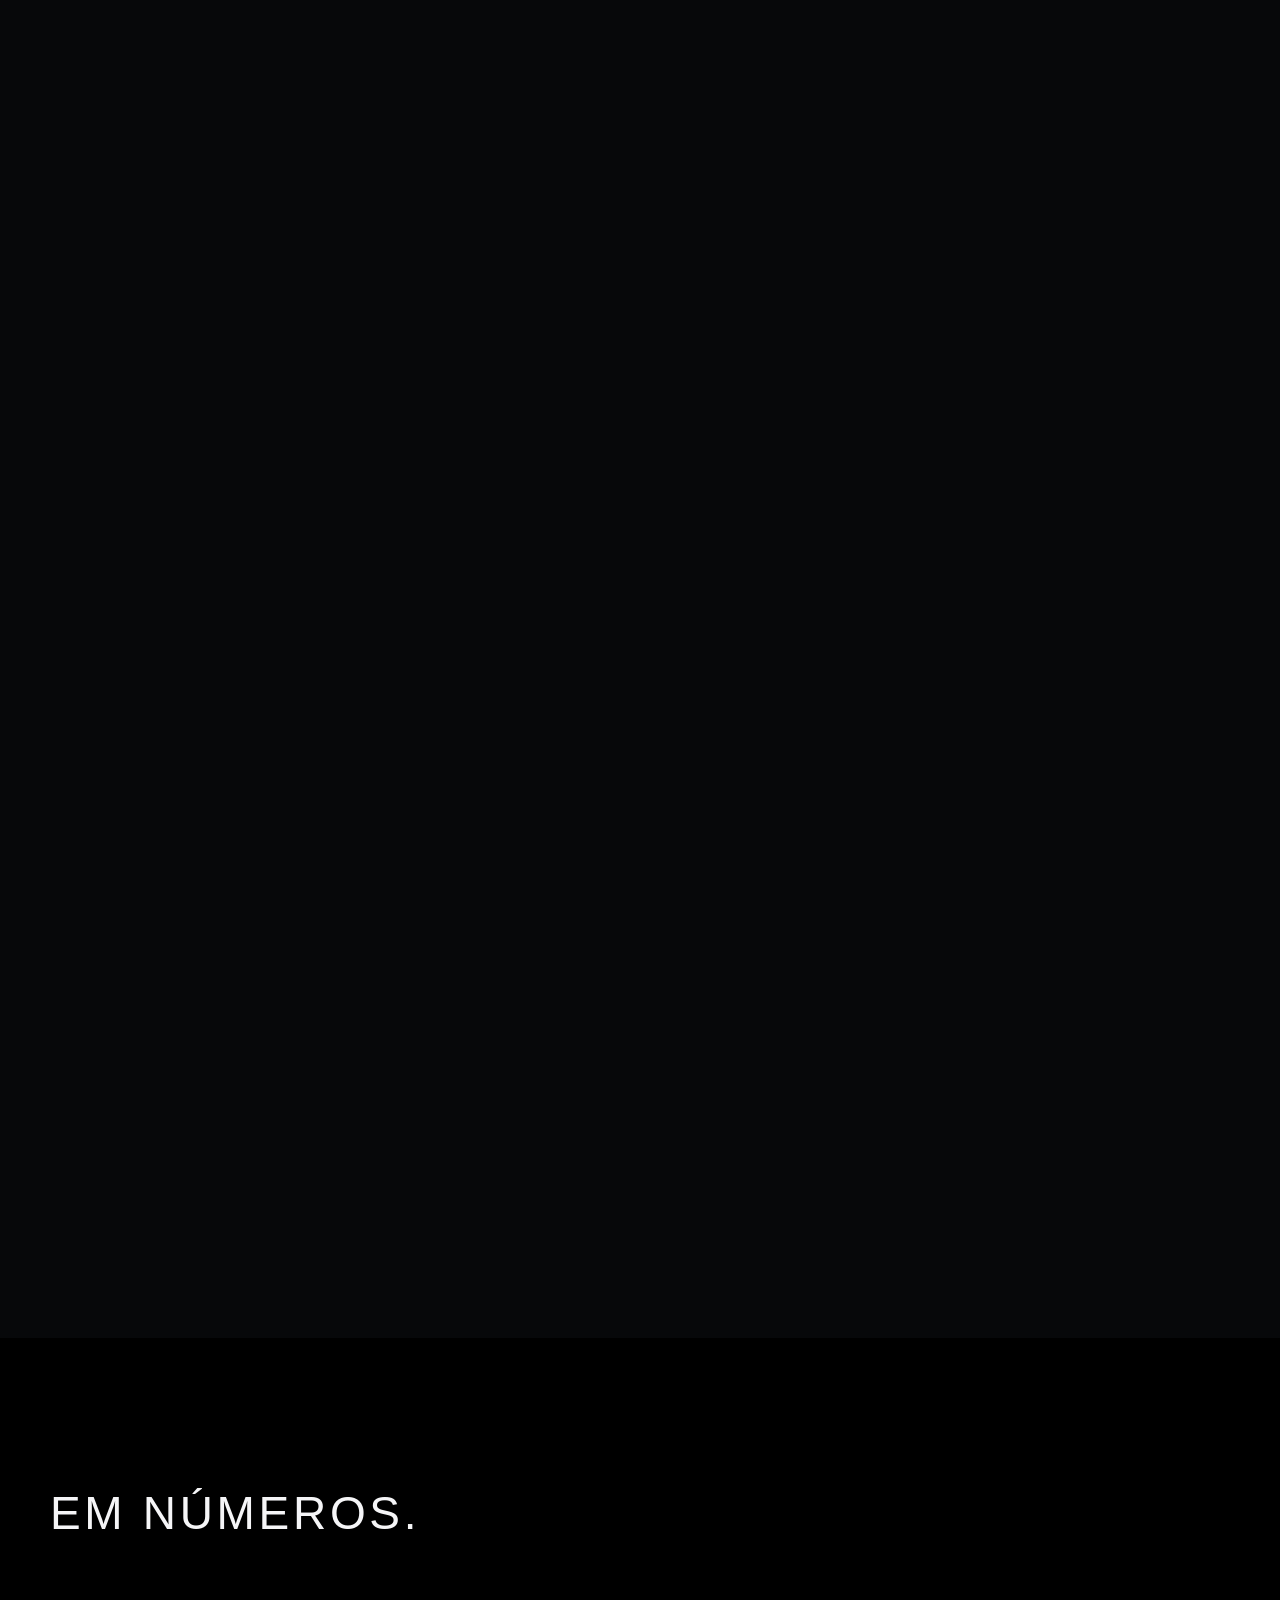
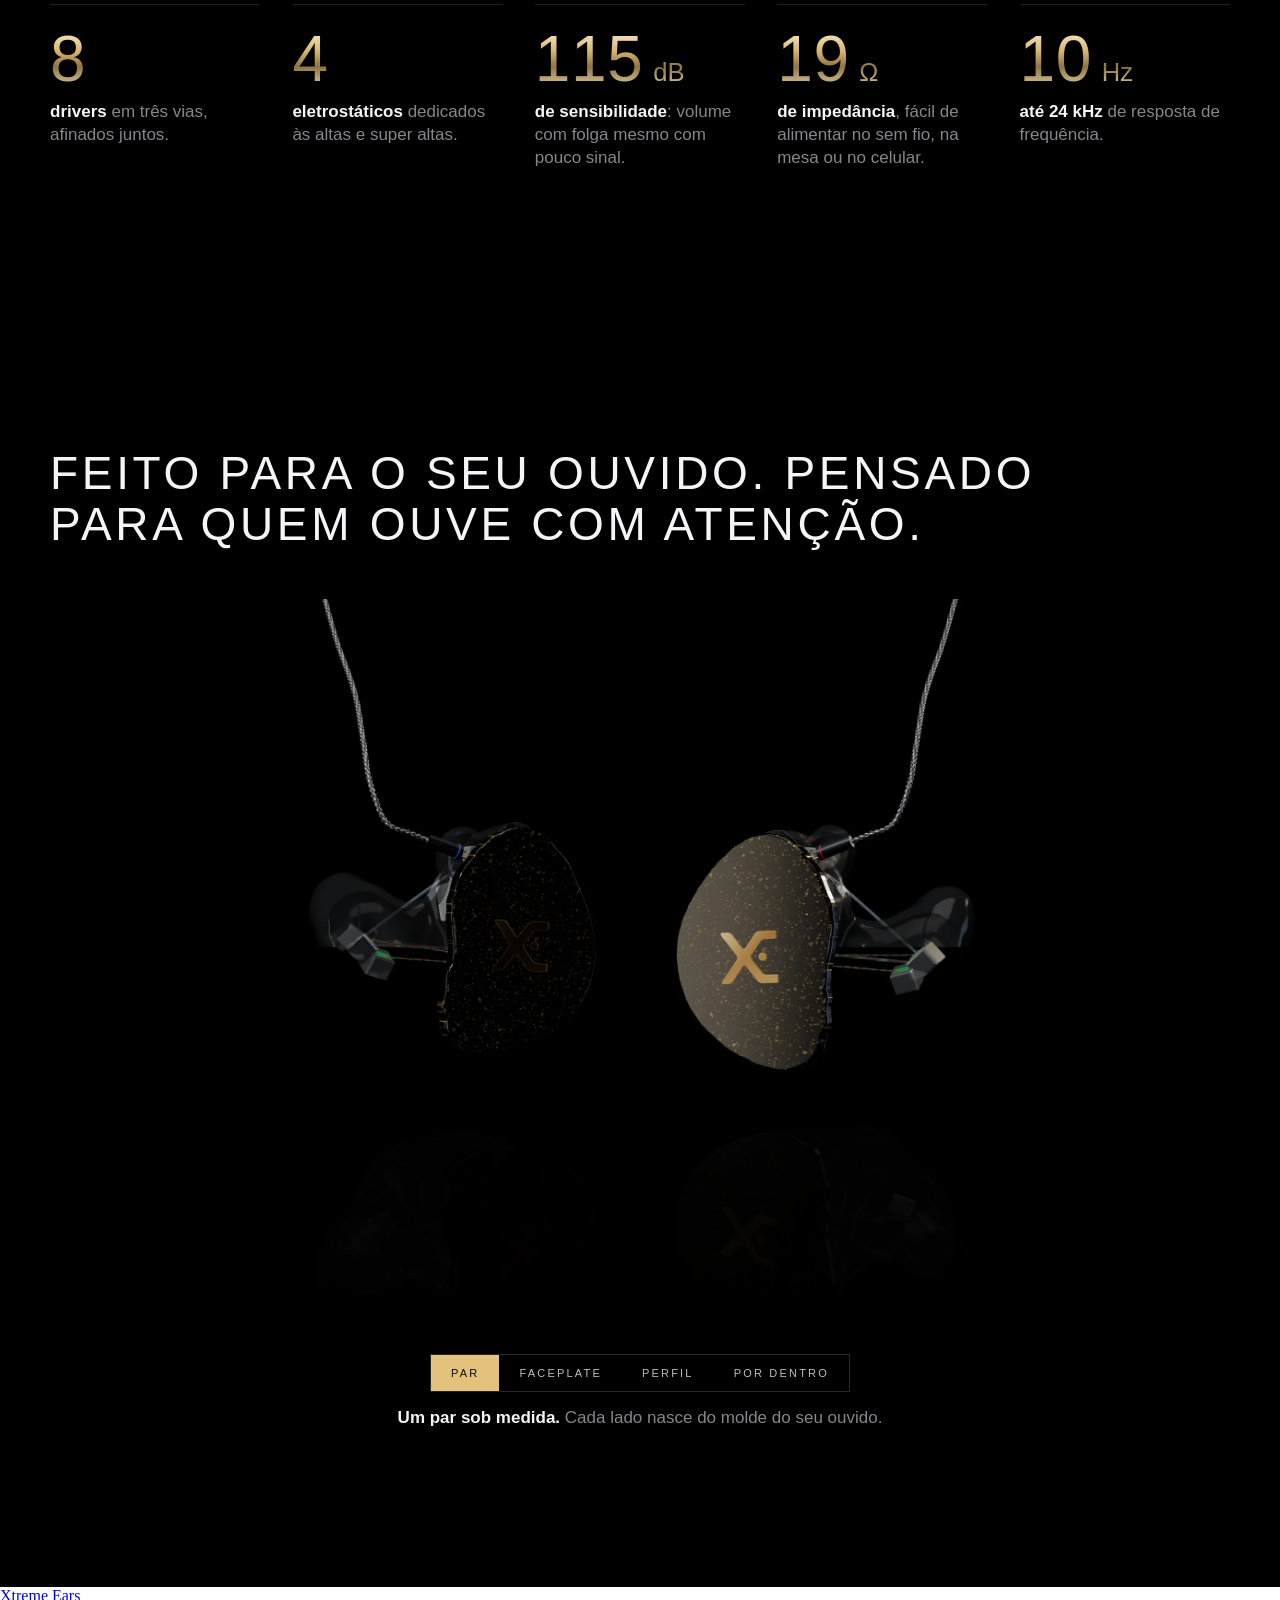
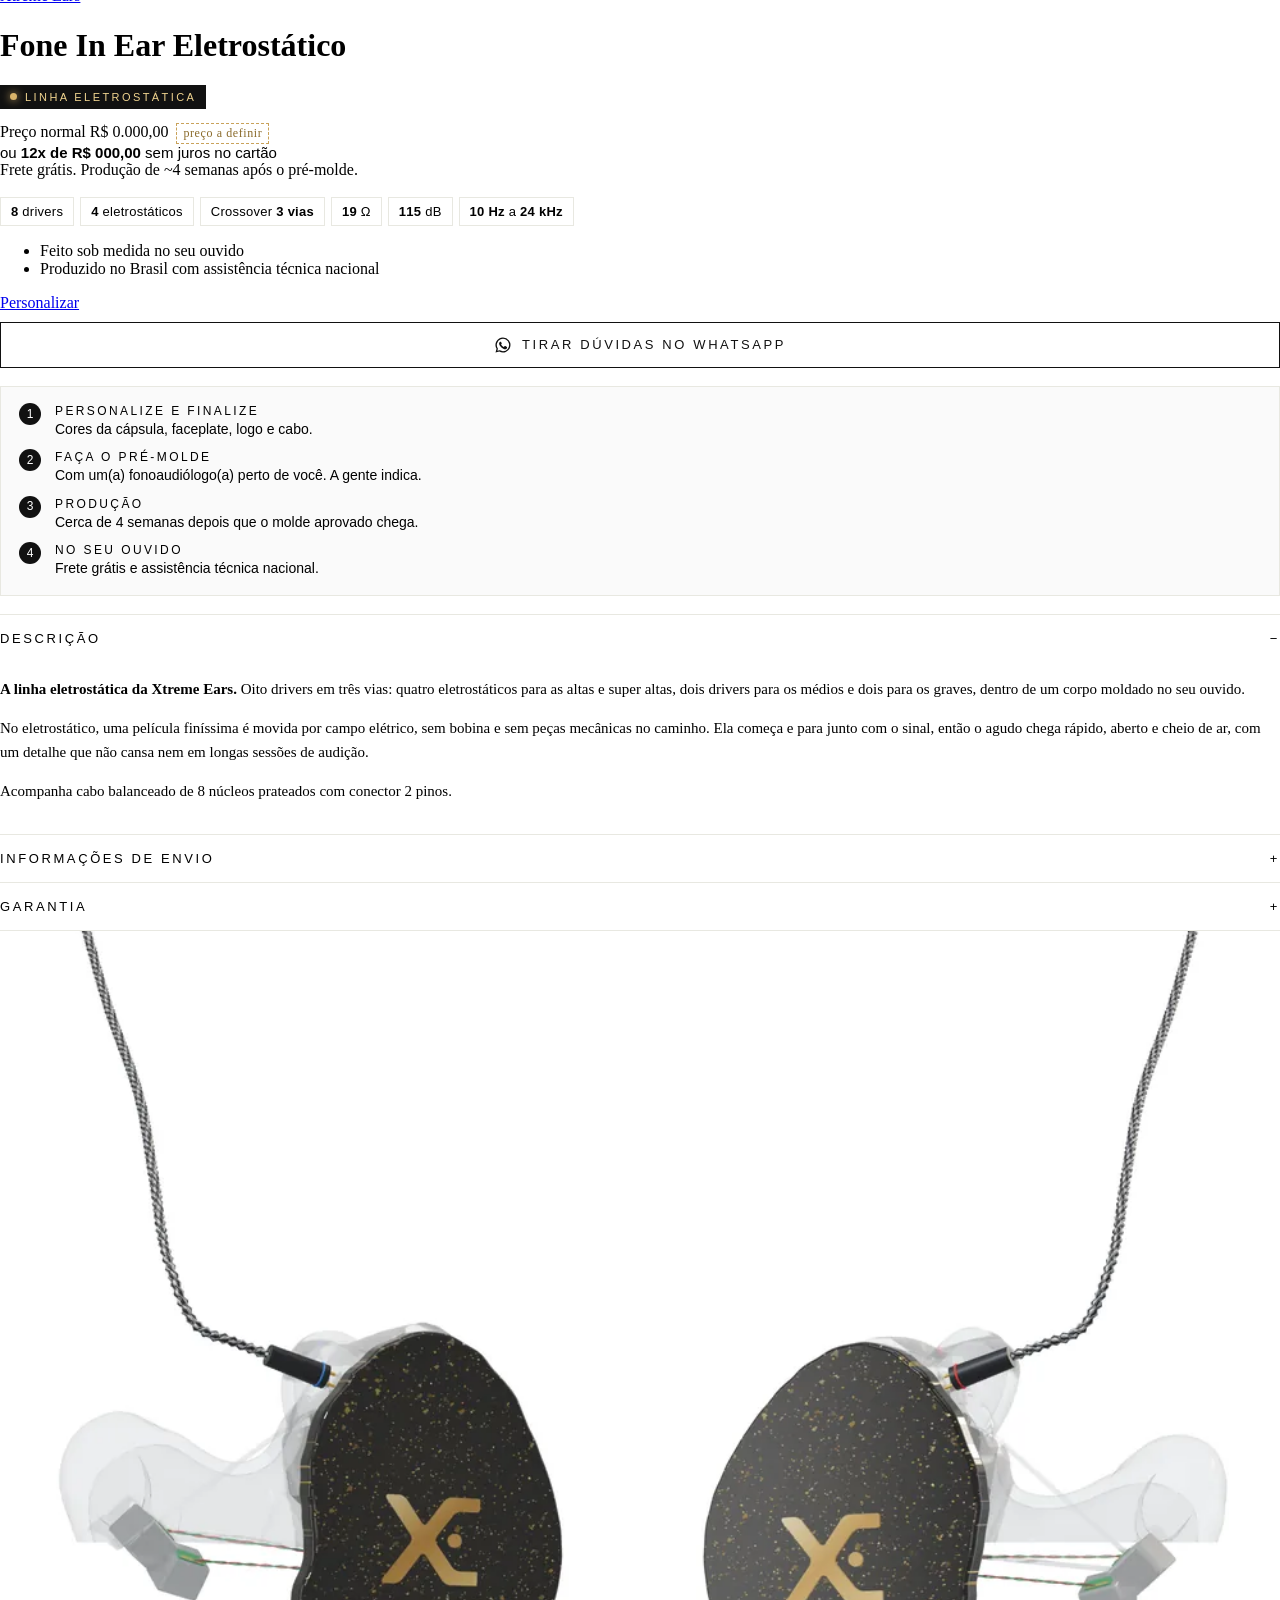
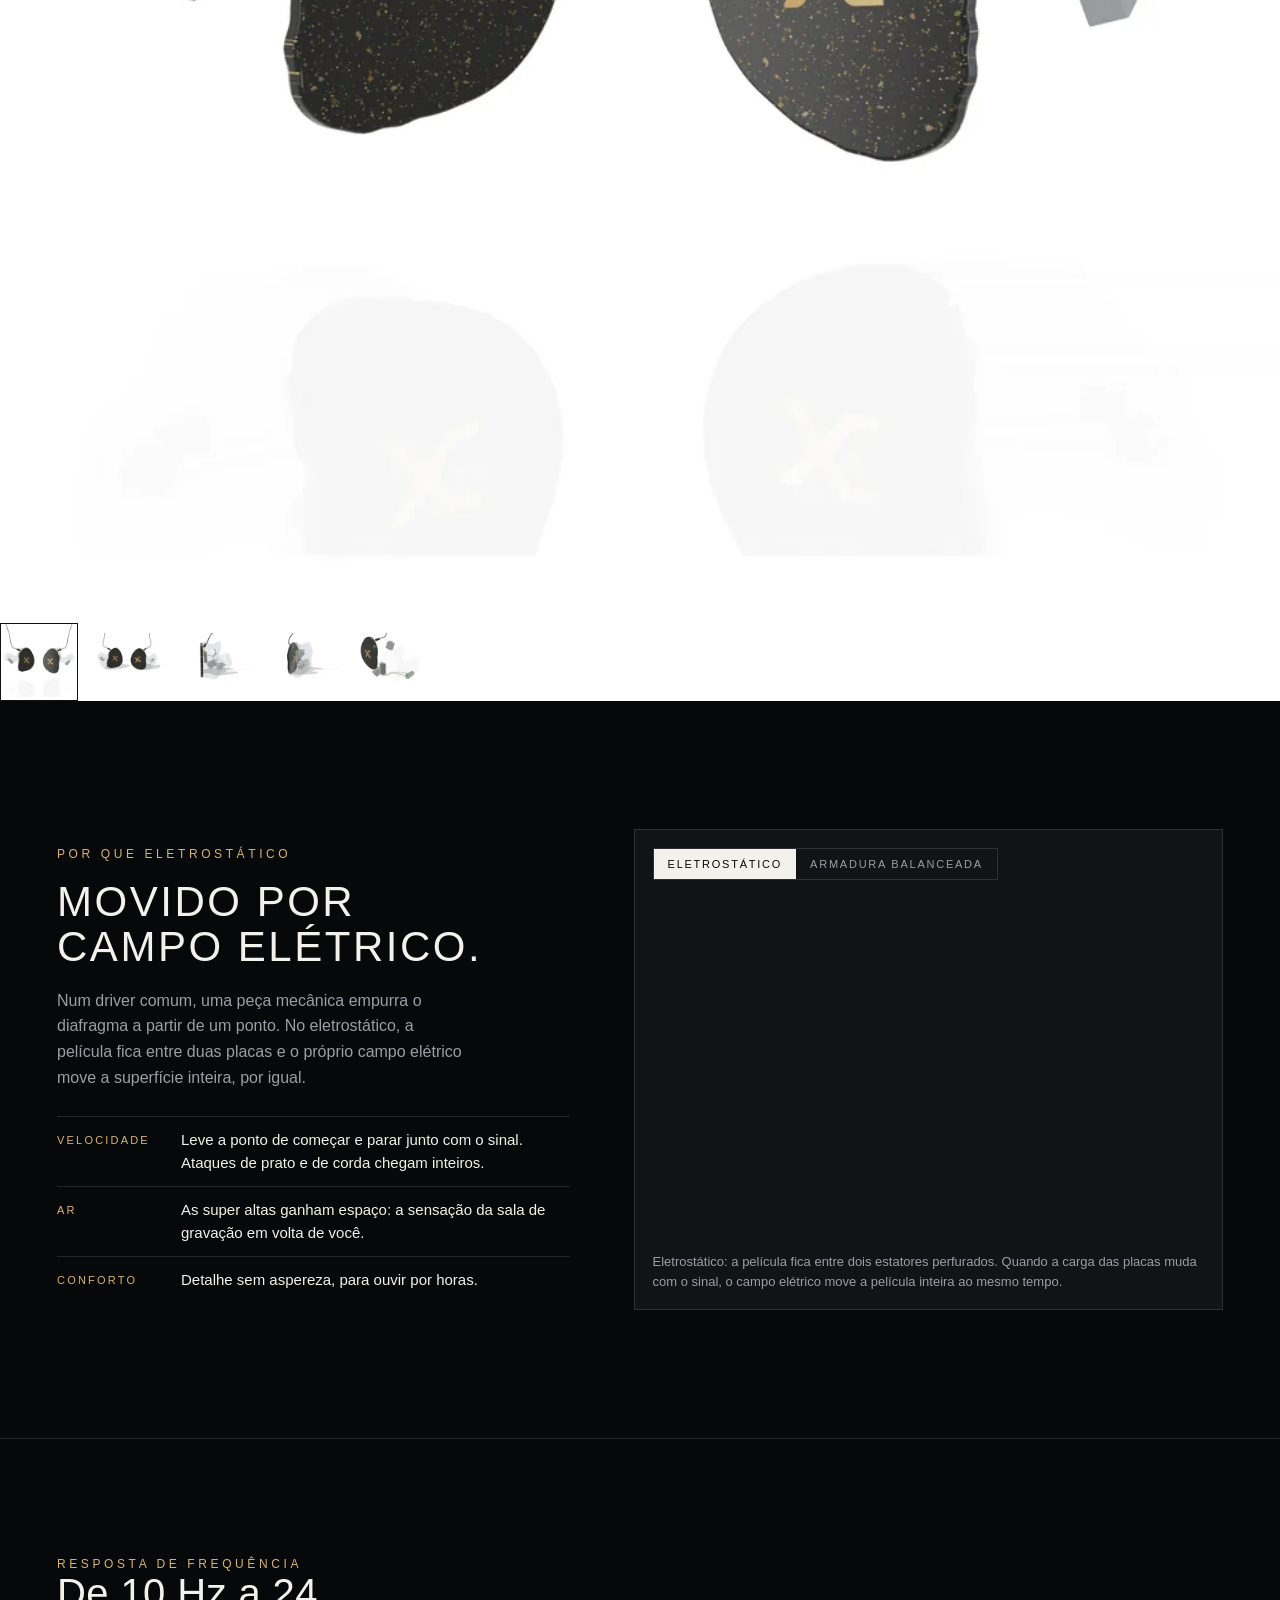
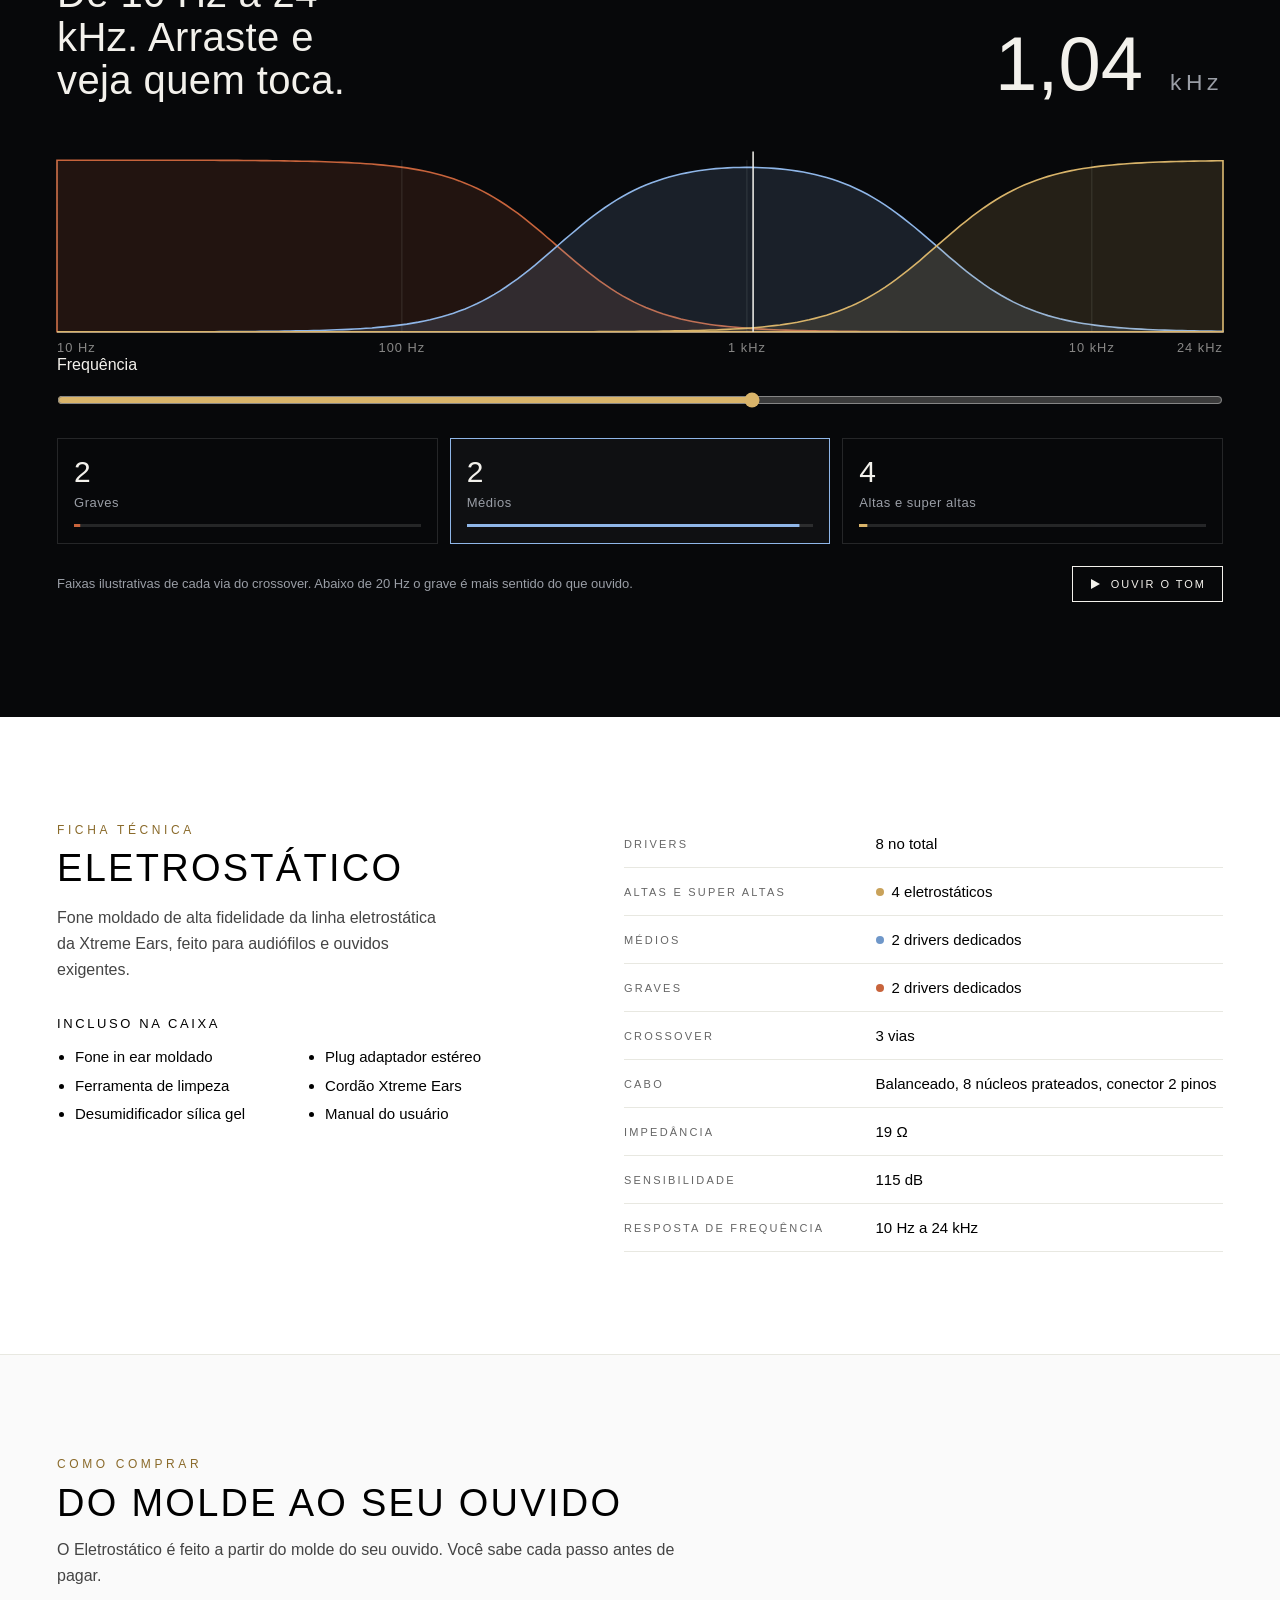
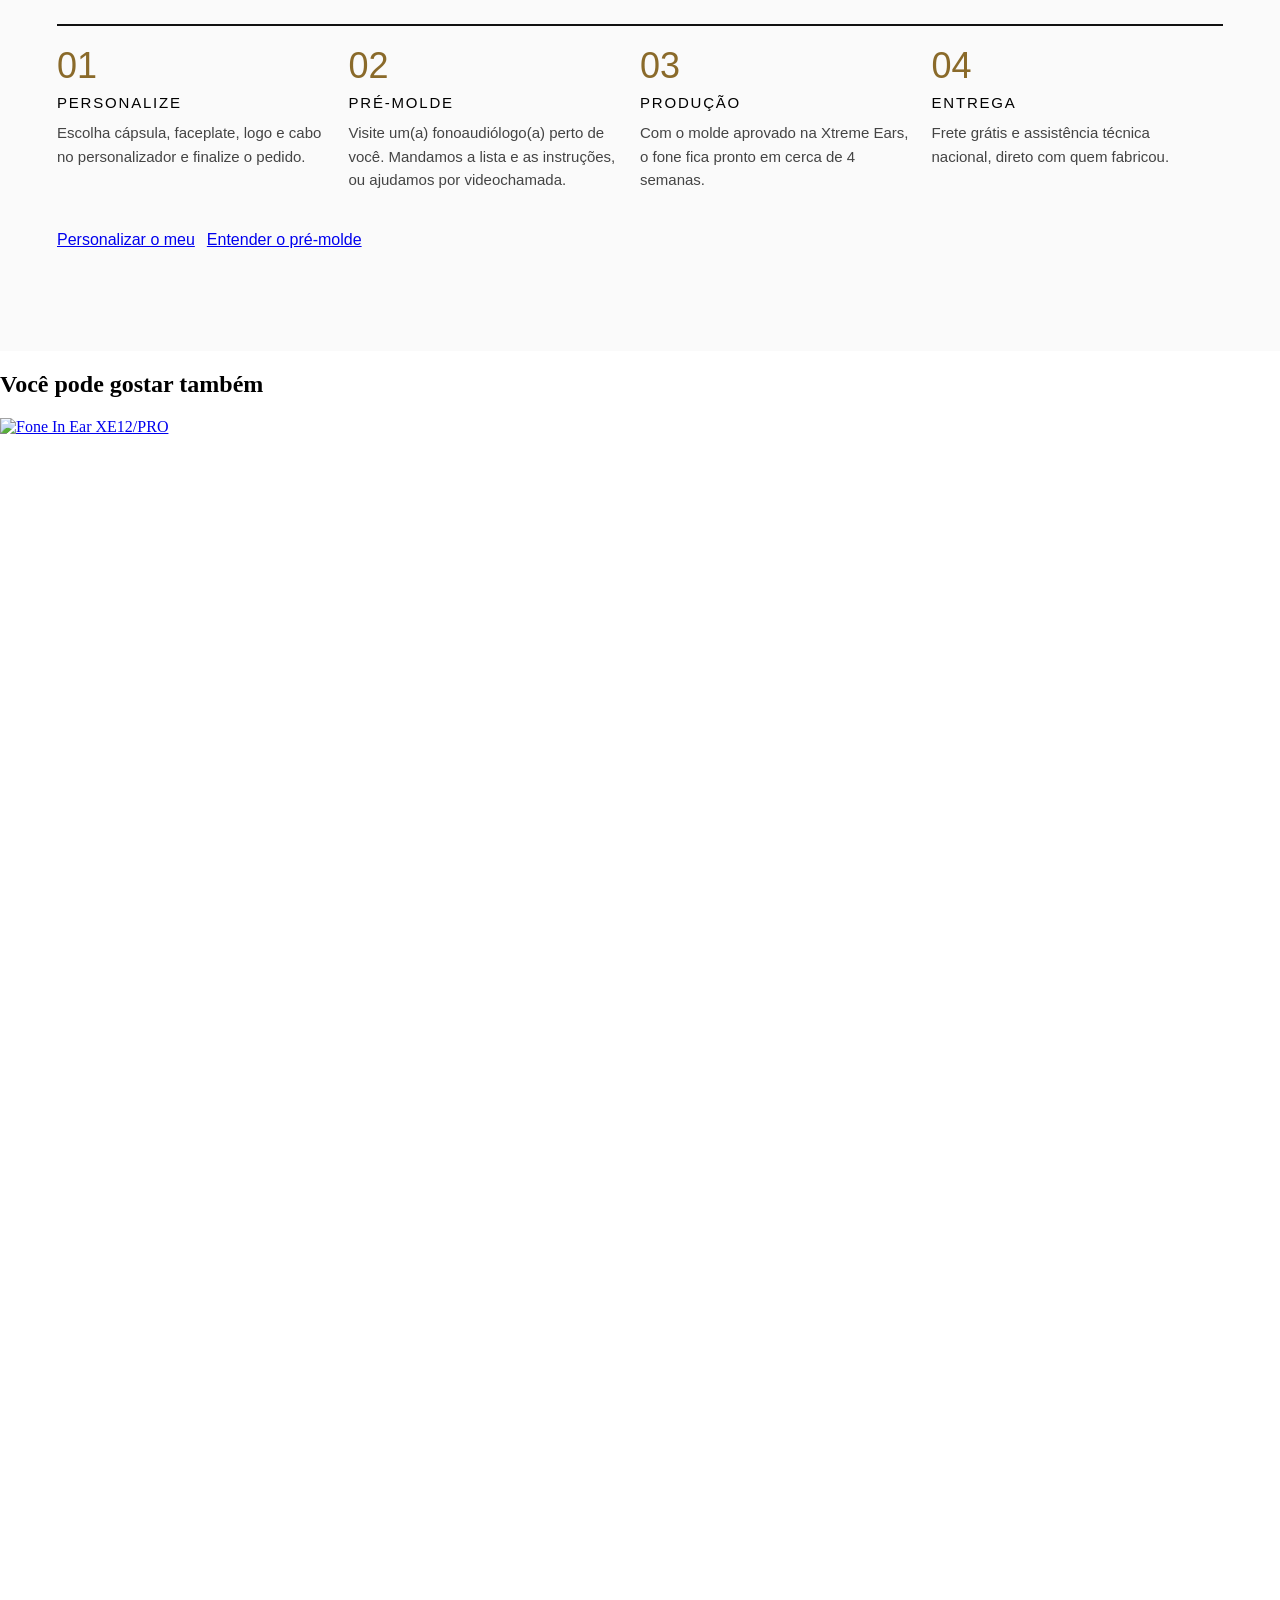
==== commit 639b0379: "Casco do fone a partir do molde real (direito e esquerdo) - Malhas dos moldes convertidas e simplifi" ====
--- a/index.html
+++ b/index.html
@@ -107,7 +107,7 @@
 <section class="xe-est xe-ap xe-ap-hero is-loading" data-xe="hero" aria-label="Fone In Ear Eletrostático">
   <div class="xe-ap-hero__stage" aria-hidden="true">
     <span class="xe-ap-hero__word">EST</span>
-    <img class="xe-ap-hero__img" src="fotos/dk-hero-cut-sm.webp" srcset="fotos/dk-hero-cut-sm.webp 712w, fotos/dk-hero-cut.webp 1424w" sizes="(max-width: 640px) 100vw, 120vh" width="1424" height="991" alt="" fetchpriority="high" decoding="async">
+    <img class="xe-ap-hero__img" src="fotos/dk-hero-molde-sm.webp" srcset="fotos/dk-hero-molde-sm.webp 632w, fotos/dk-hero-molde.webp 1265w" sizes="(max-width: 640px) 100vw, 120vh" width="1265" height="887" alt="" fetchpriority="high" decoding="async">
   </div>
   <div class="xe-ap-wrap xe-ap-hero__foot">
     <div>
@@ -132,7 +132,7 @@
 <section class="xe-est xe-est--dark xe-ana" data-xe="anatomia" data-logo="assets/logo-branco.png" aria-label="Anatomia do Fone In Ear Eletrostático">
   <div class="xe-ana__stage">
     <canvas class="xe-ana__canvas" aria-hidden="true"></canvas>
-    <div class="xe-ana__fallback"><img src="fotos/xe-est8-pro-3-1000.webp" width="1000" height="750" loading="lazy" decoding="async" alt="Vista explodida do Eletrostático"></div>
+    <div class="xe-ana__fallback"><img src="fotos/xe-est8-pro-3-1000.webp?v=2" width="1000" height="750" loading="lazy" decoding="async" alt="Vista explodida do Eletrostático"></div>
     <div class="xe-ana__labels" aria-hidden="true">
       <div class="xe-ana__label" data-k="est"><span>4 eletrostáticos</span></div>
       <div class="xe-ana__label" data-k="mid"><span>2 médios</span></div>
@@ -205,10 +205,10 @@
   <div class="xe-ap-wrap">
     <h2 class="xe-ap-h2 xe-ap-reveal">Feito para o seu ouvido. Pensado para quem ouve com atenção.</h2>
     <div class="xe-ap-design__view xe-ap-reveal">
-      <img class="on" data-k="par" src="fotos/dk-par-sm.webp" srcset="fotos/dk-par-sm.webp 800w, fotos/dk-par.webp 1600w" sizes="(max-width: 1180px) 100vw, 1180px" alt="Par do Eletrostático de frente" loading="lazy" decoding="async">
-      <img data-k="face" src="fotos/dk-face-sm.webp" srcset="fotos/dk-face-sm.webp 800w, fotos/dk-face.webp 1600w" sizes="(max-width: 1180px) 100vw, 1180px" alt="Faceplate do Eletrostático em detalhe" loading="lazy" decoding="async">
-      <img data-k="perfil" src="fotos/dk-perfil-sm.webp" srcset="fotos/dk-perfil-sm.webp 800w, fotos/dk-perfil.webp 1600w" sizes="(max-width: 1180px) 100vw, 1180px" alt="Eletrostático de perfil" loading="lazy" decoding="async">
-      <img data-k="dentro" src="fotos/dk-explode-sm.webp" srcset="fotos/dk-explode-sm.webp 800w, fotos/dk-explode.webp 1600w" sizes="(max-width: 1180px) 100vw, 1180px" alt="Vista explodida do Eletrostático" loading="lazy" decoding="async">
+      <img class="on" data-k="par" src="fotos/dk-par-sm.webp?v=2" srcset="fotos/dk-par-sm.webp?v=2 800w, fotos/dk-par.webp?v=2 1600w" sizes="(max-width: 1180px) 100vw, 1180px" alt="Par do Eletrostático de frente" loading="lazy" decoding="async">
+      <img data-k="face" src="fotos/dk-face-sm.webp?v=2" srcset="fotos/dk-face-sm.webp?v=2 800w, fotos/dk-face.webp?v=2 1600w" sizes="(max-width: 1180px) 100vw, 1180px" alt="Faceplate do Eletrostático em detalhe" loading="lazy" decoding="async">
+      <img data-k="perfil" src="fotos/dk-perfil-sm.webp?v=2" srcset="fotos/dk-perfil-sm.webp?v=2 800w, fotos/dk-perfil.webp?v=2 1600w" sizes="(max-width: 1180px) 100vw, 1180px" alt="Eletrostático de perfil" loading="lazy" decoding="async">
+      <img data-k="dentro" src="fotos/dk-explode-sm.webp?v=2" srcset="fotos/dk-explode-sm.webp?v=2 800w, fotos/dk-explode.webp?v=2 1600w" sizes="(max-width: 1180px) 100vw, 1180px" alt="Vista explodida do Eletrostático" loading="lazy" decoding="async">
     </div>
     <div class="xe-ap-design__bar">
       <div class="xe-ap-design__tabs" role="tablist" aria-label="Ângulos do fone">
@@ -302,13 +302,13 @@
 
         <div class="grid__item medium-up--one-half">
           <div class="product__photos" data-xe="galeria">
-            <div class="proto-main"><img data-xe-main src="fotos/xe-est8-pro-hero-1000.webp" srcset="fotos/xe-est8-pro-hero-1000.webp 1000w, fotos/xe-est8-pro-hero.webp 2000w" sizes="(min-width: 769px) 50vw, 100vw" loading="lazy" decoding="async" alt="Par do Fone In Ear Eletrostático com faceplate preto e folha de ouro e cabo balanceado de 8 núcleos" width="2000" height="2000"></div>
+            <div class="proto-main"><img data-xe-main src="fotos/xe-est8-pro-hero-1000.webp?v=2" srcset="fotos/xe-est8-pro-hero-1000.webp?v=2 1000w, fotos/xe-est8-pro-hero.webp?v=2 2000w" sizes="(min-width: 769px) 50vw, 100vw" loading="lazy" decoding="async" alt="Par do Fone In Ear Eletrostático com faceplate preto e folha de ouro e cabo balanceado de 8 núcleos" width="2000" height="2000"></div>
             <div class="proto-thumbs">
-              <a href="fotos/xe-est8-pro-hero.webp" data-xe-thumb class="is-active"><img src="fotos/xe-est8-pro-hero-thumb.webp" width="200" height="200" decoding="async" alt="Foto principal do par Eletrostático" loading="lazy"></a>
-              <a href="fotos/xe-est8-pro-0.webp" data-xe-thumb><img src="fotos/xe-est8-pro-0-thumb.webp" width="200" height="150" decoding="async" alt="Par de fones Eletrostático de frente" loading="lazy"></a>
-              <a href="fotos/xe-est8-pro-2.webp" data-xe-thumb><img src="fotos/xe-est8-pro-2-thumb.webp" width="200" height="150" decoding="async" alt="Eletrostático de perfil com os drivers aparentes" loading="lazy"></a>
-              <a href="fotos/xe-est8-pro-1.webp" data-xe-thumb><img src="fotos/xe-est8-pro-1-thumb.webp" width="200" height="150" decoding="async" alt="Eletrostático mostrando o corpo moldado e a cânula" loading="lazy"></a>
-              <a href="fotos/xe-est8-pro-3.webp" data-xe-thumb><img src="fotos/xe-est8-pro-3-thumb.webp" width="200" height="150" decoding="async" alt="Vista explodida do Eletrostático com os oito drivers" loading="lazy"></a>
+              <a href="fotos/xe-est8-pro-hero.webp?v=2" data-xe-thumb class="is-active"><img src="fotos/xe-est8-pro-hero-thumb.webp?v=2" width="200" height="200" decoding="async" alt="Foto principal do par Eletrostático" loading="lazy"></a>
+              <a href="fotos/xe-est8-pro-0.webp?v=2" data-xe-thumb><img src="fotos/xe-est8-pro-0-thumb.webp?v=2" width="200" height="150" decoding="async" alt="Par de fones Eletrostático de frente" loading="lazy"></a>
+              <a href="fotos/xe-est8-pro-2.webp?v=2" data-xe-thumb><img src="fotos/xe-est8-pro-2-thumb.webp?v=2" width="200" height="150" decoding="async" alt="Eletrostático de perfil com os drivers aparentes" loading="lazy"></a>
+              <a href="fotos/xe-est8-pro-1.webp?v=2" data-xe-thumb><img src="fotos/xe-est8-pro-1-thumb.webp?v=2" width="200" height="150" decoding="async" alt="Eletrostático mostrando o corpo moldado e a cânula" loading="lazy"></a>
+              <a href="fotos/xe-est8-pro-3.webp?v=2" data-xe-thumb><img src="fotos/xe-est8-pro-3-thumb.webp?v=2" width="200" height="150" decoding="async" alt="Vista explodida do Eletrostático com os oito drivers" loading="lazy"></a>
             </div>
           </div>
         </div>
@@ -466,7 +466,7 @@
 </footer>
 
 <script defer src="https://cdn.jsdelivr.net/npm/three@0.160.0/build/three.min.js"></script>
-<script defer src="assets/xe-est-model.js?v=7"></script>
-<script defer src="assets/xe-est.js?v=7"></script>
+<script defer src="assets/xe-est-model.js?v=8"></script>
+<script defer src="assets/xe-est.js?v=8"></script>
 </body>
 </html>
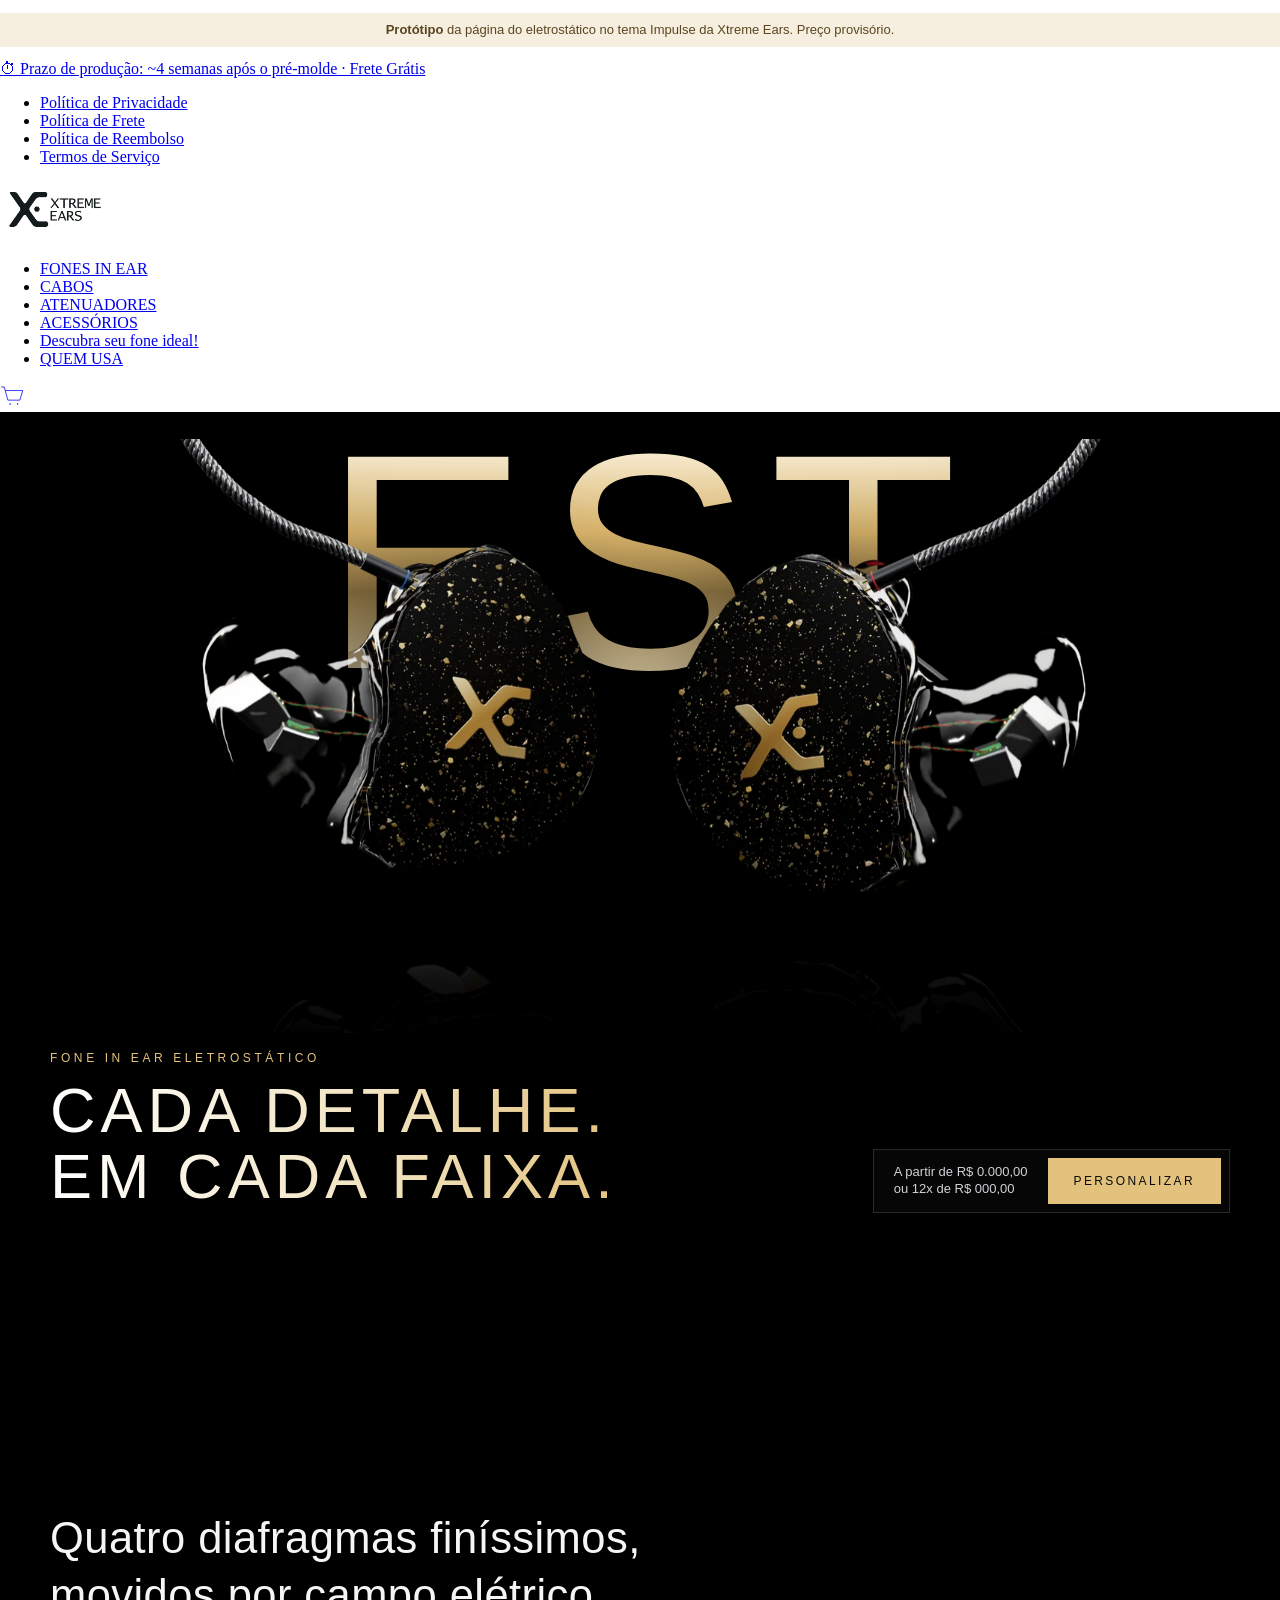
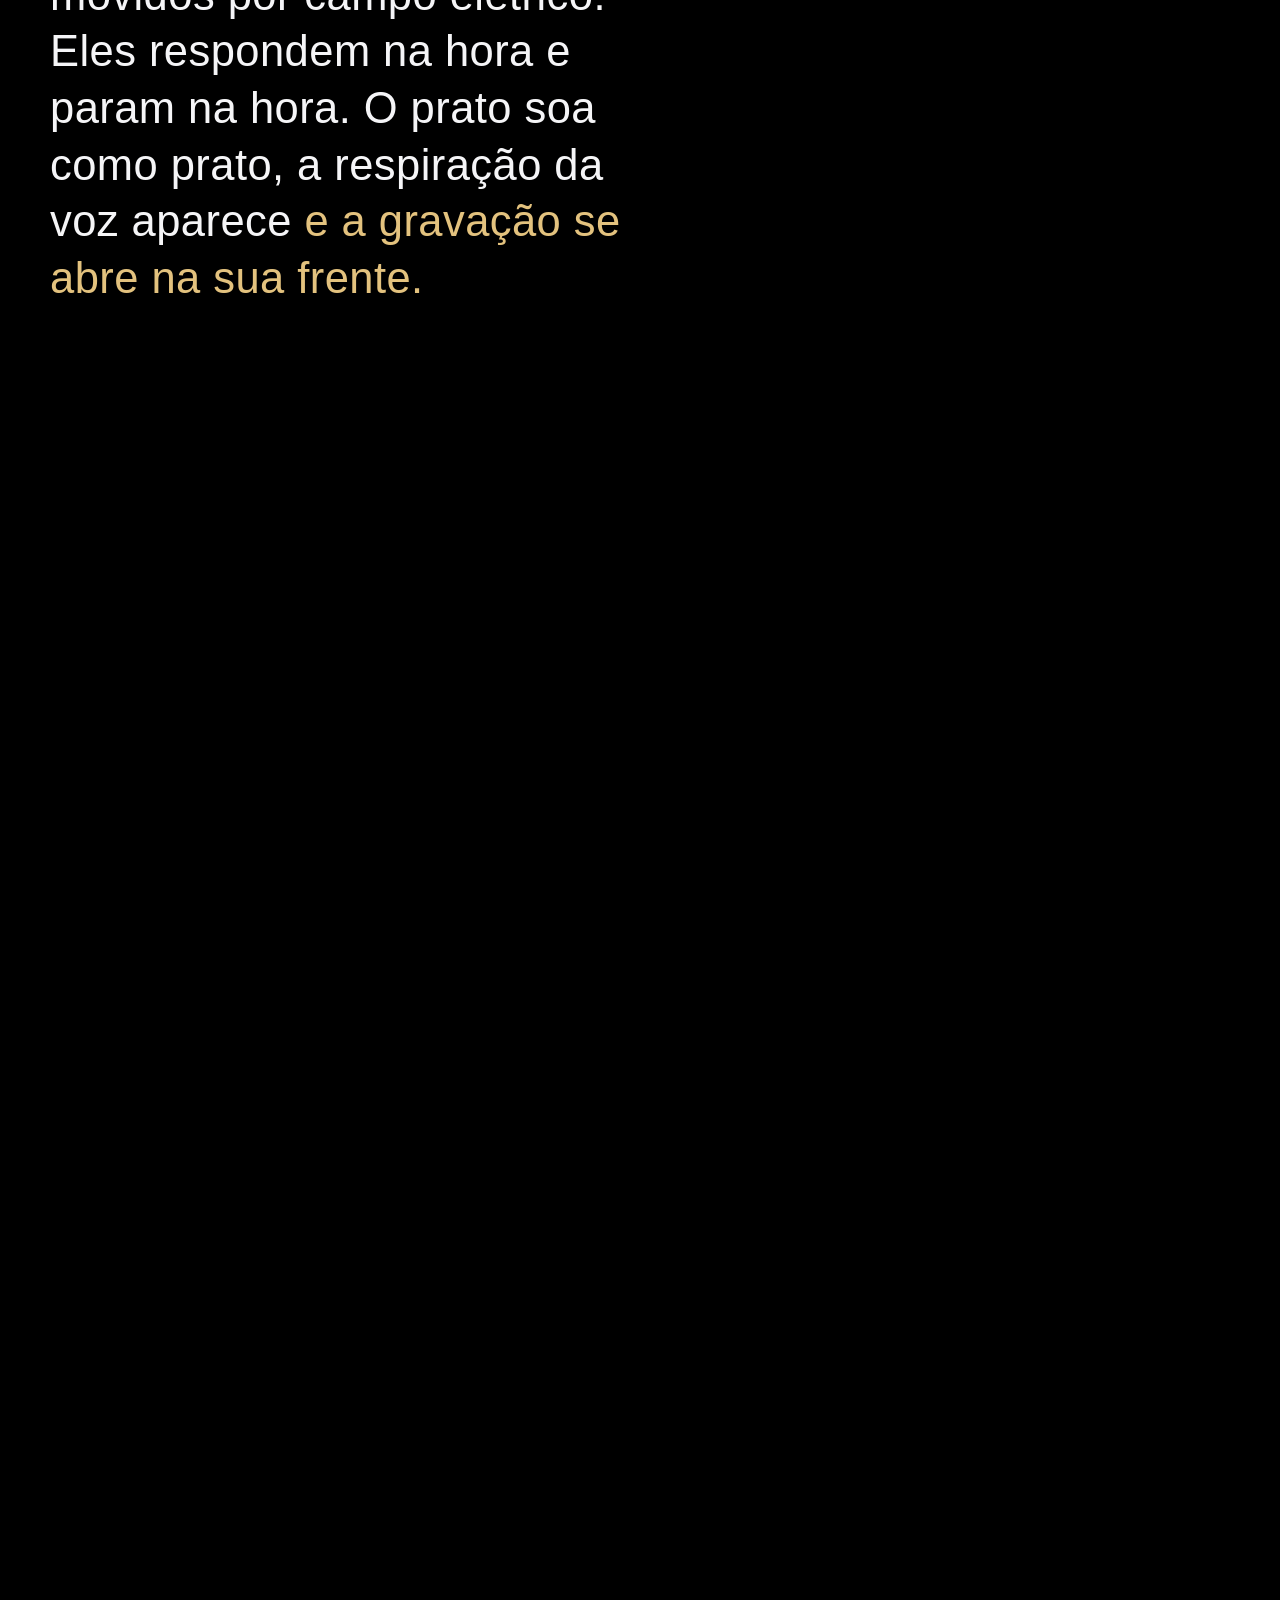
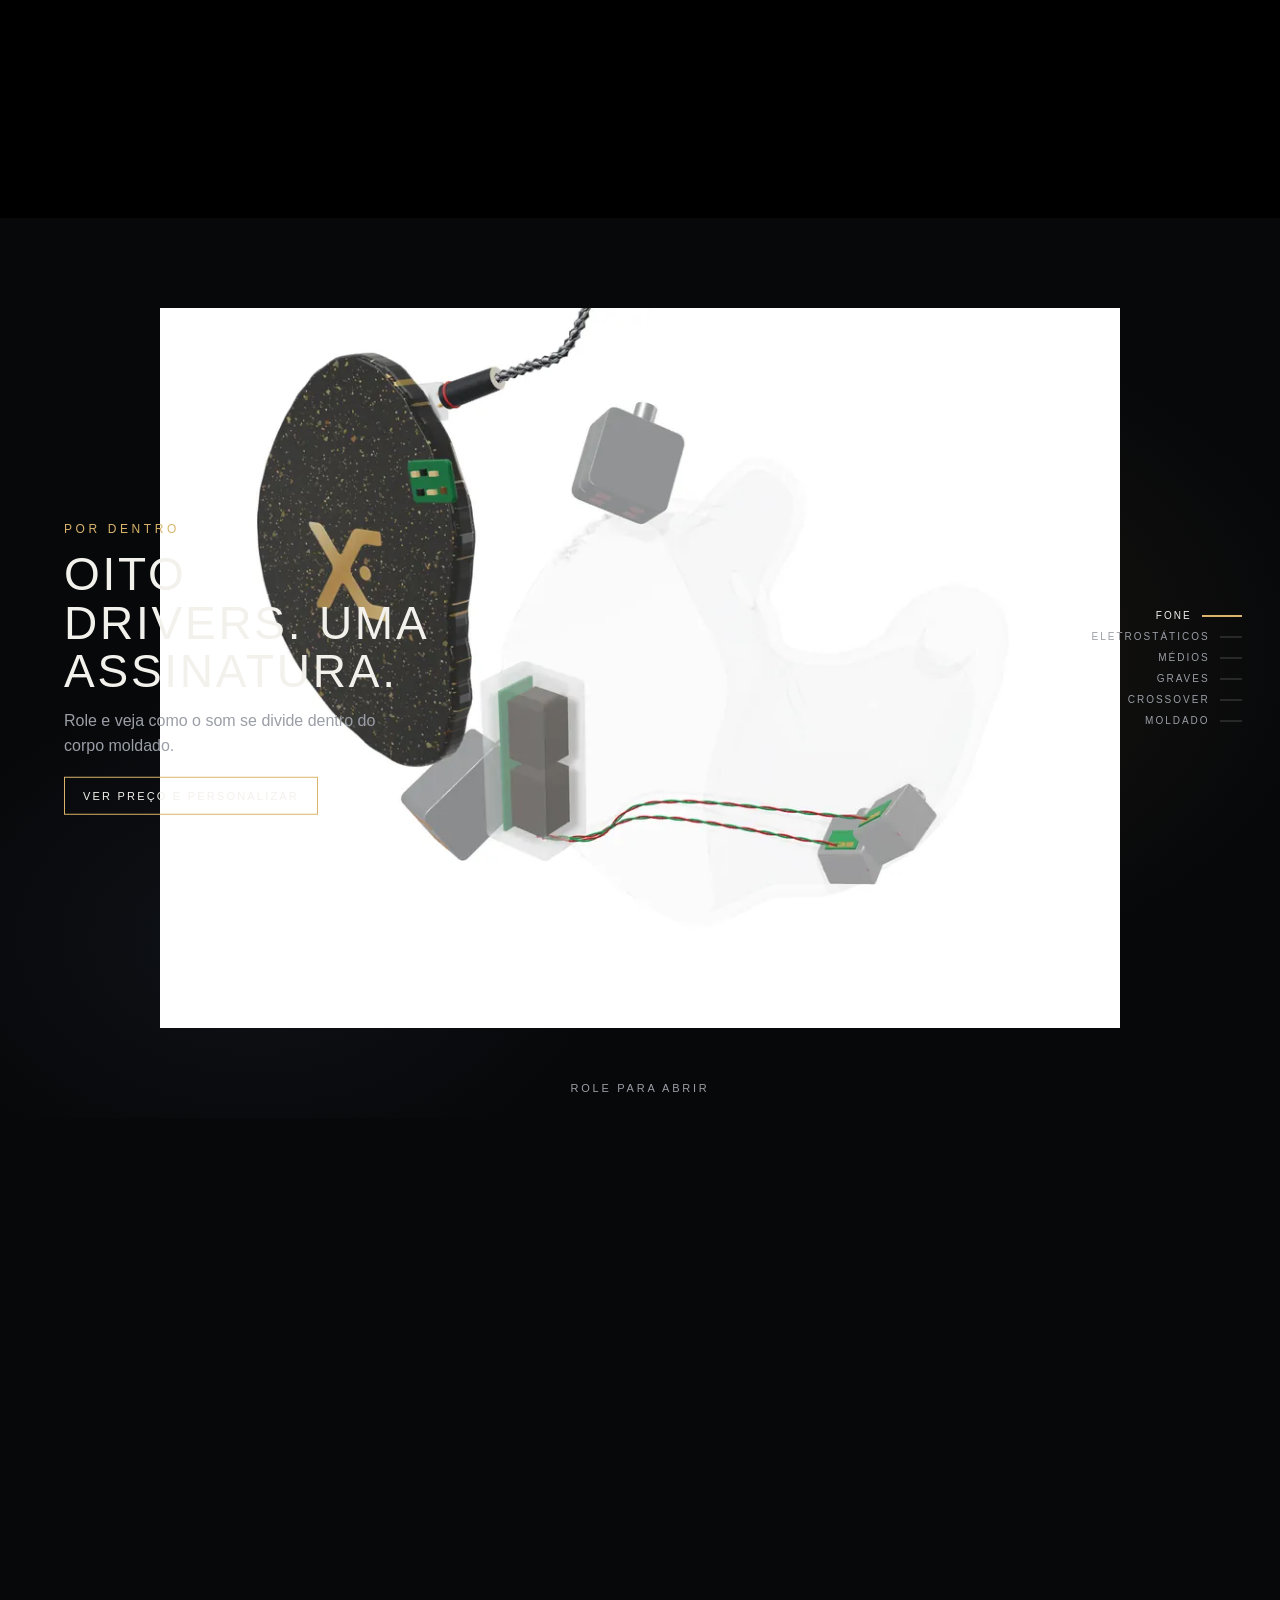
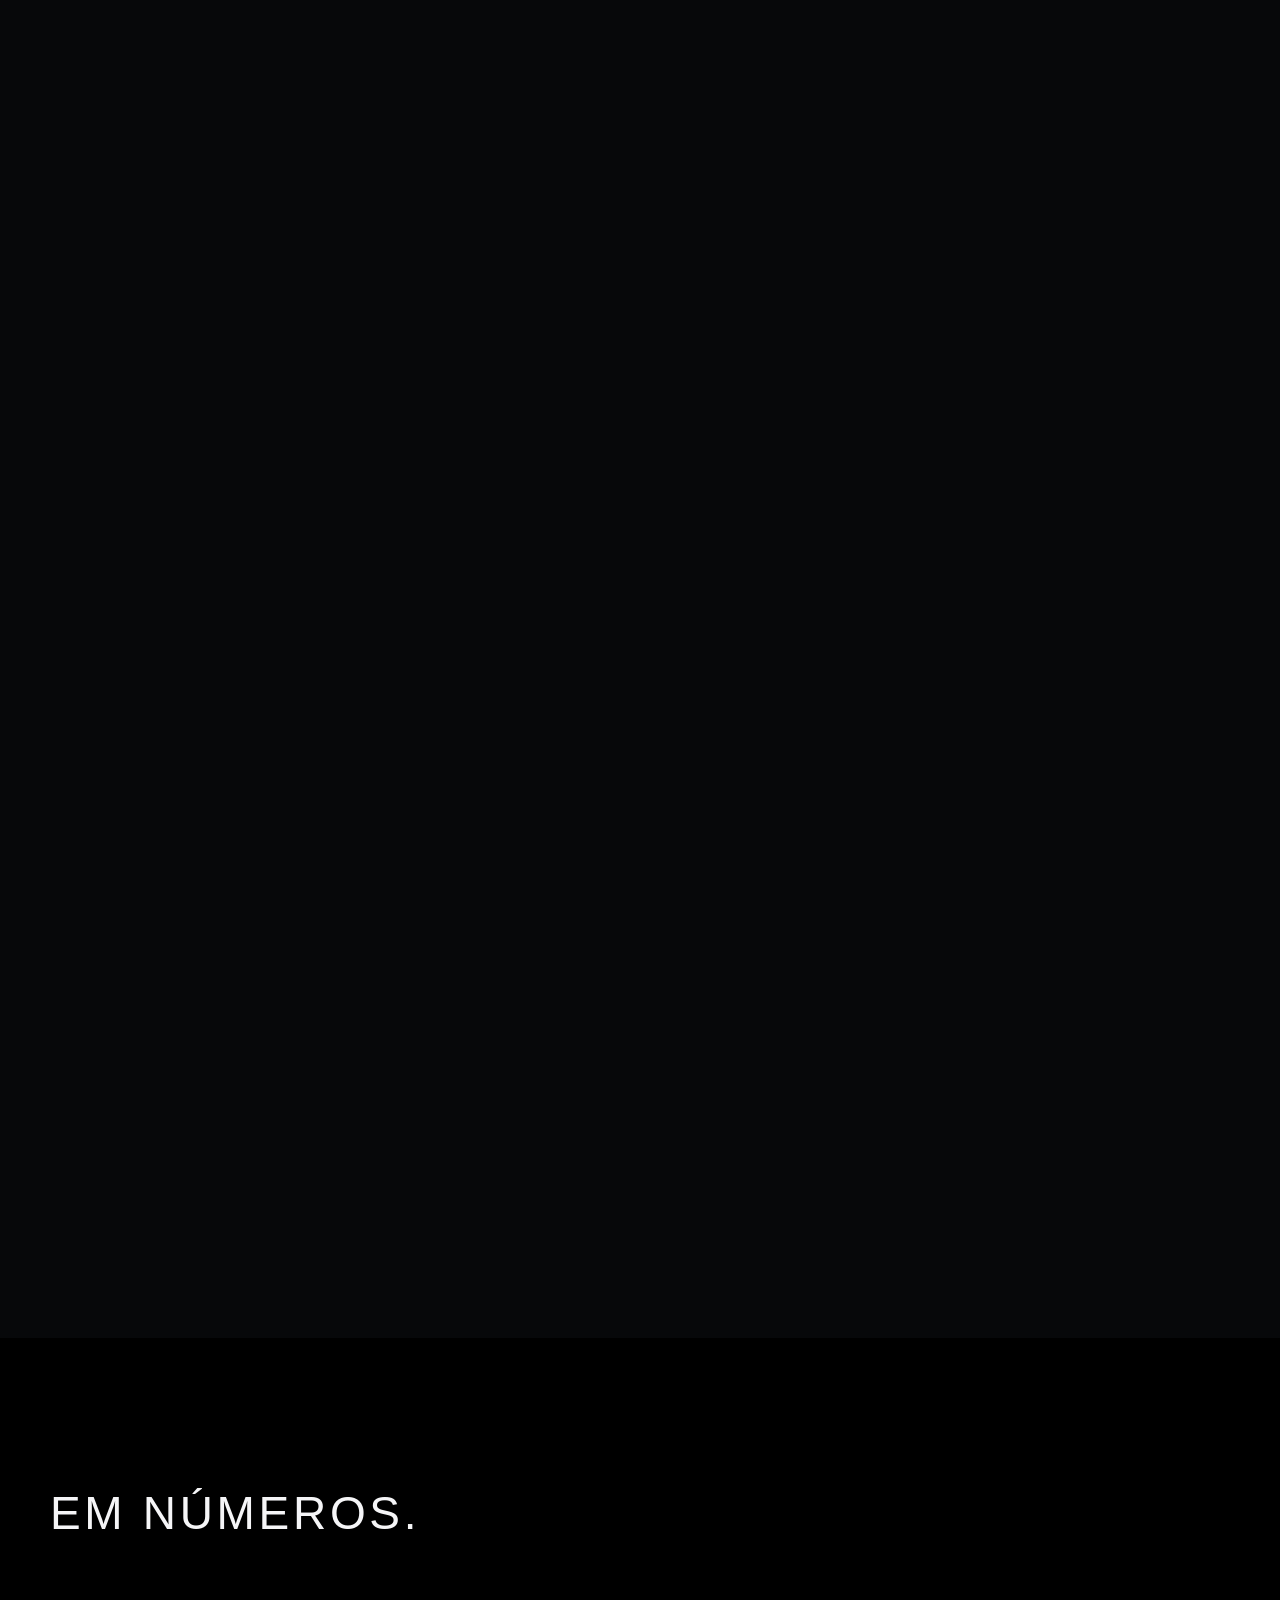
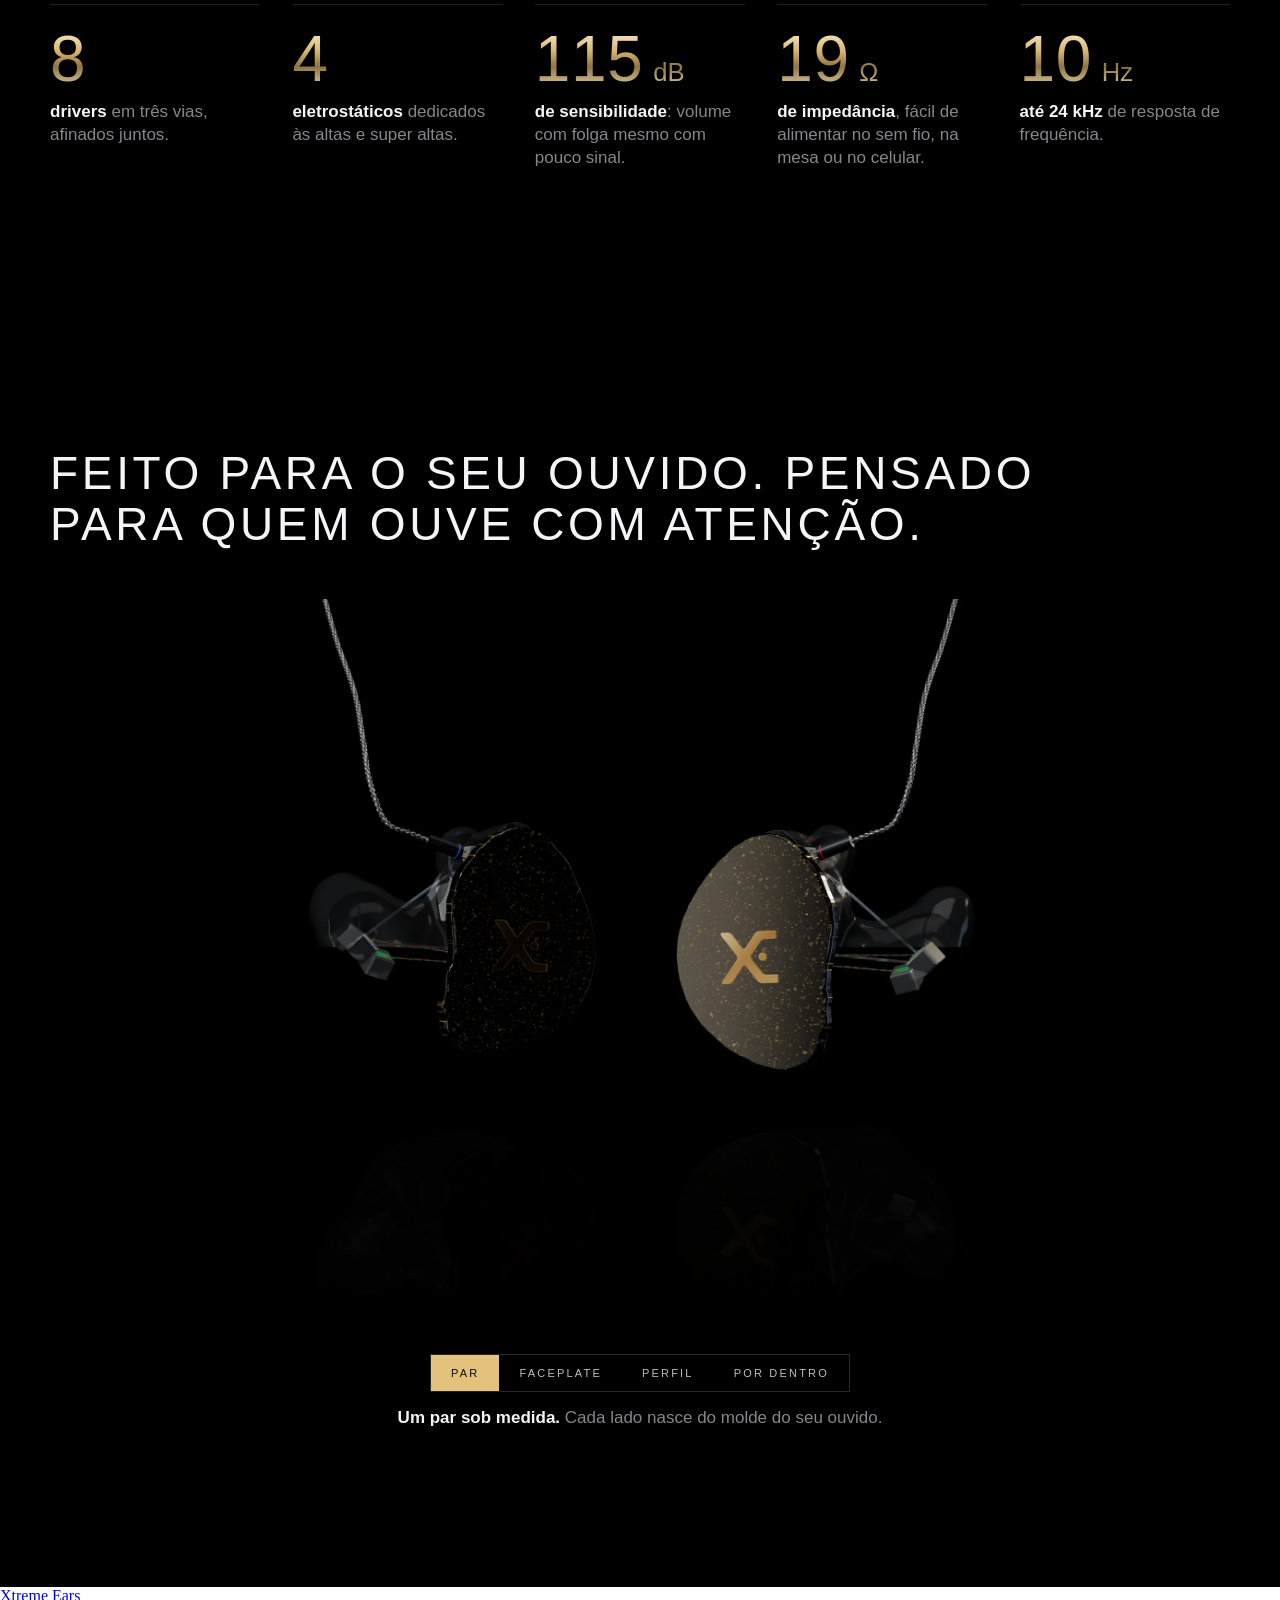
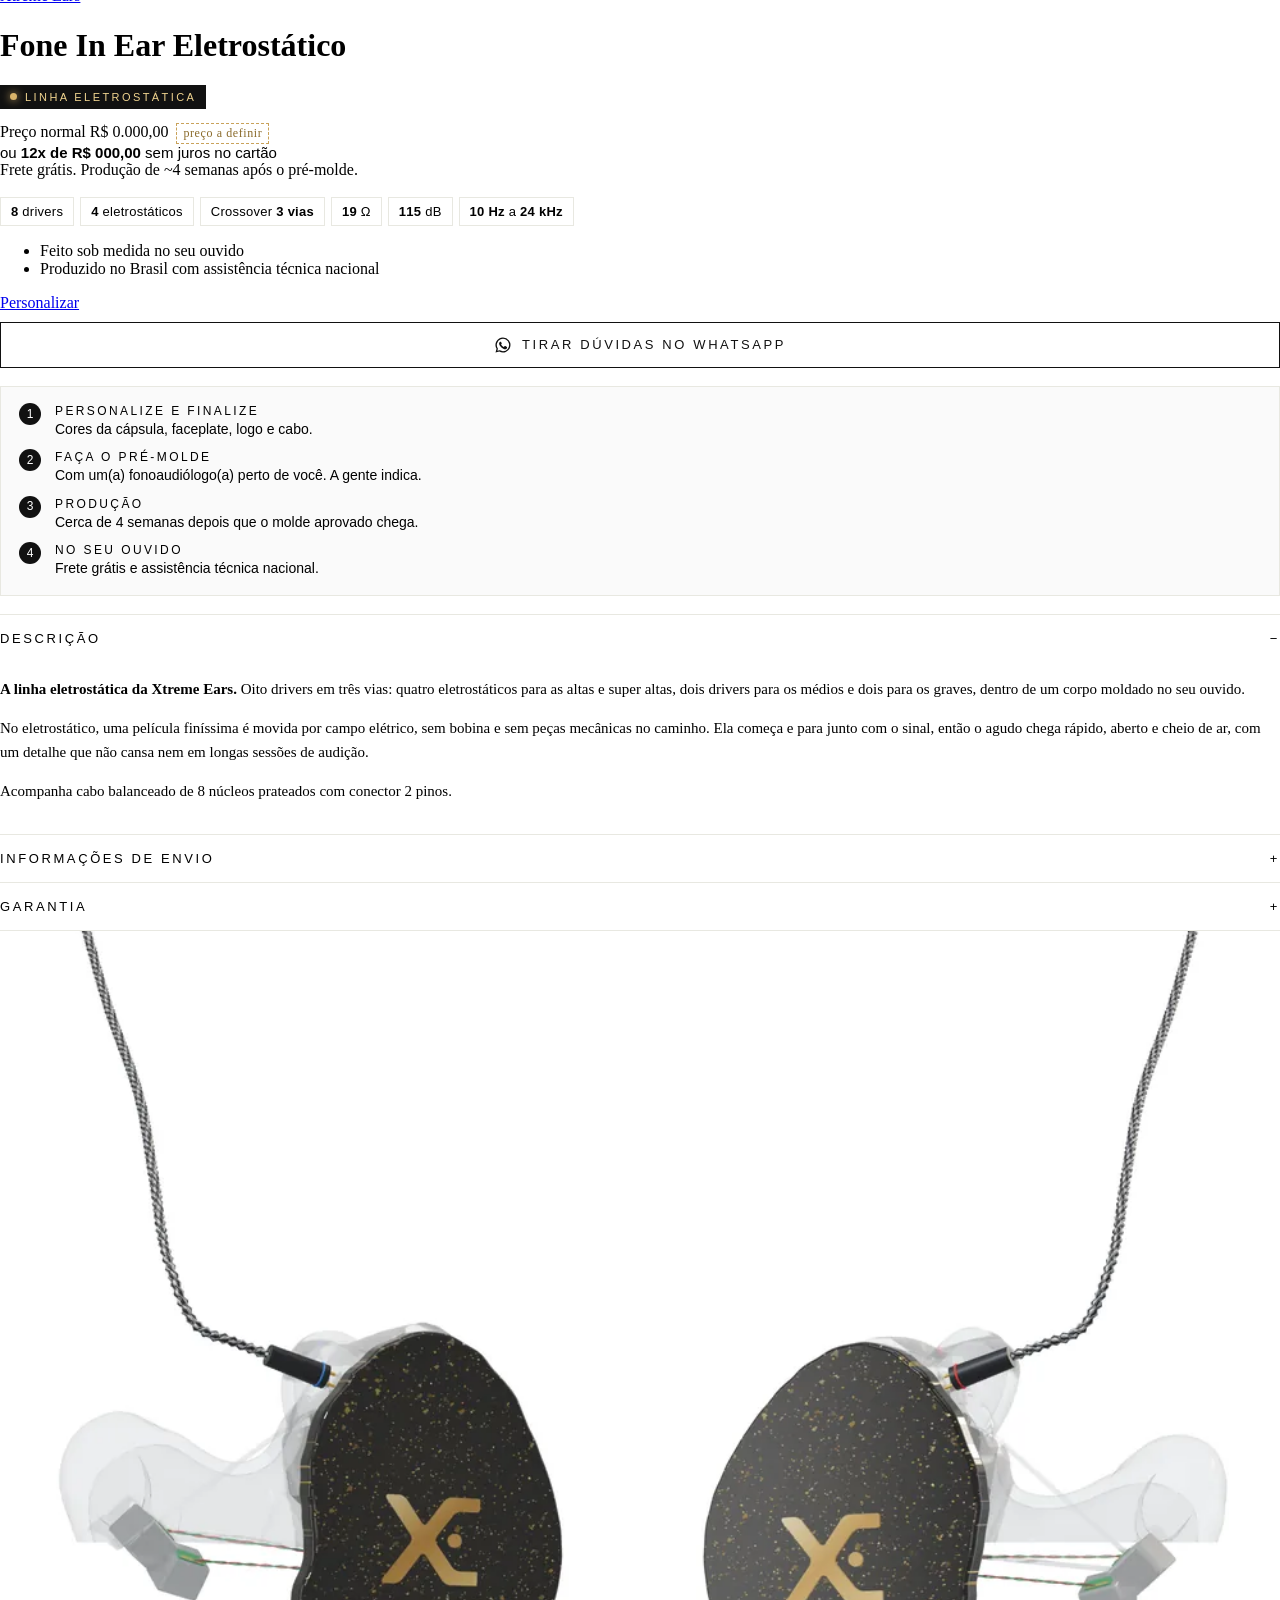
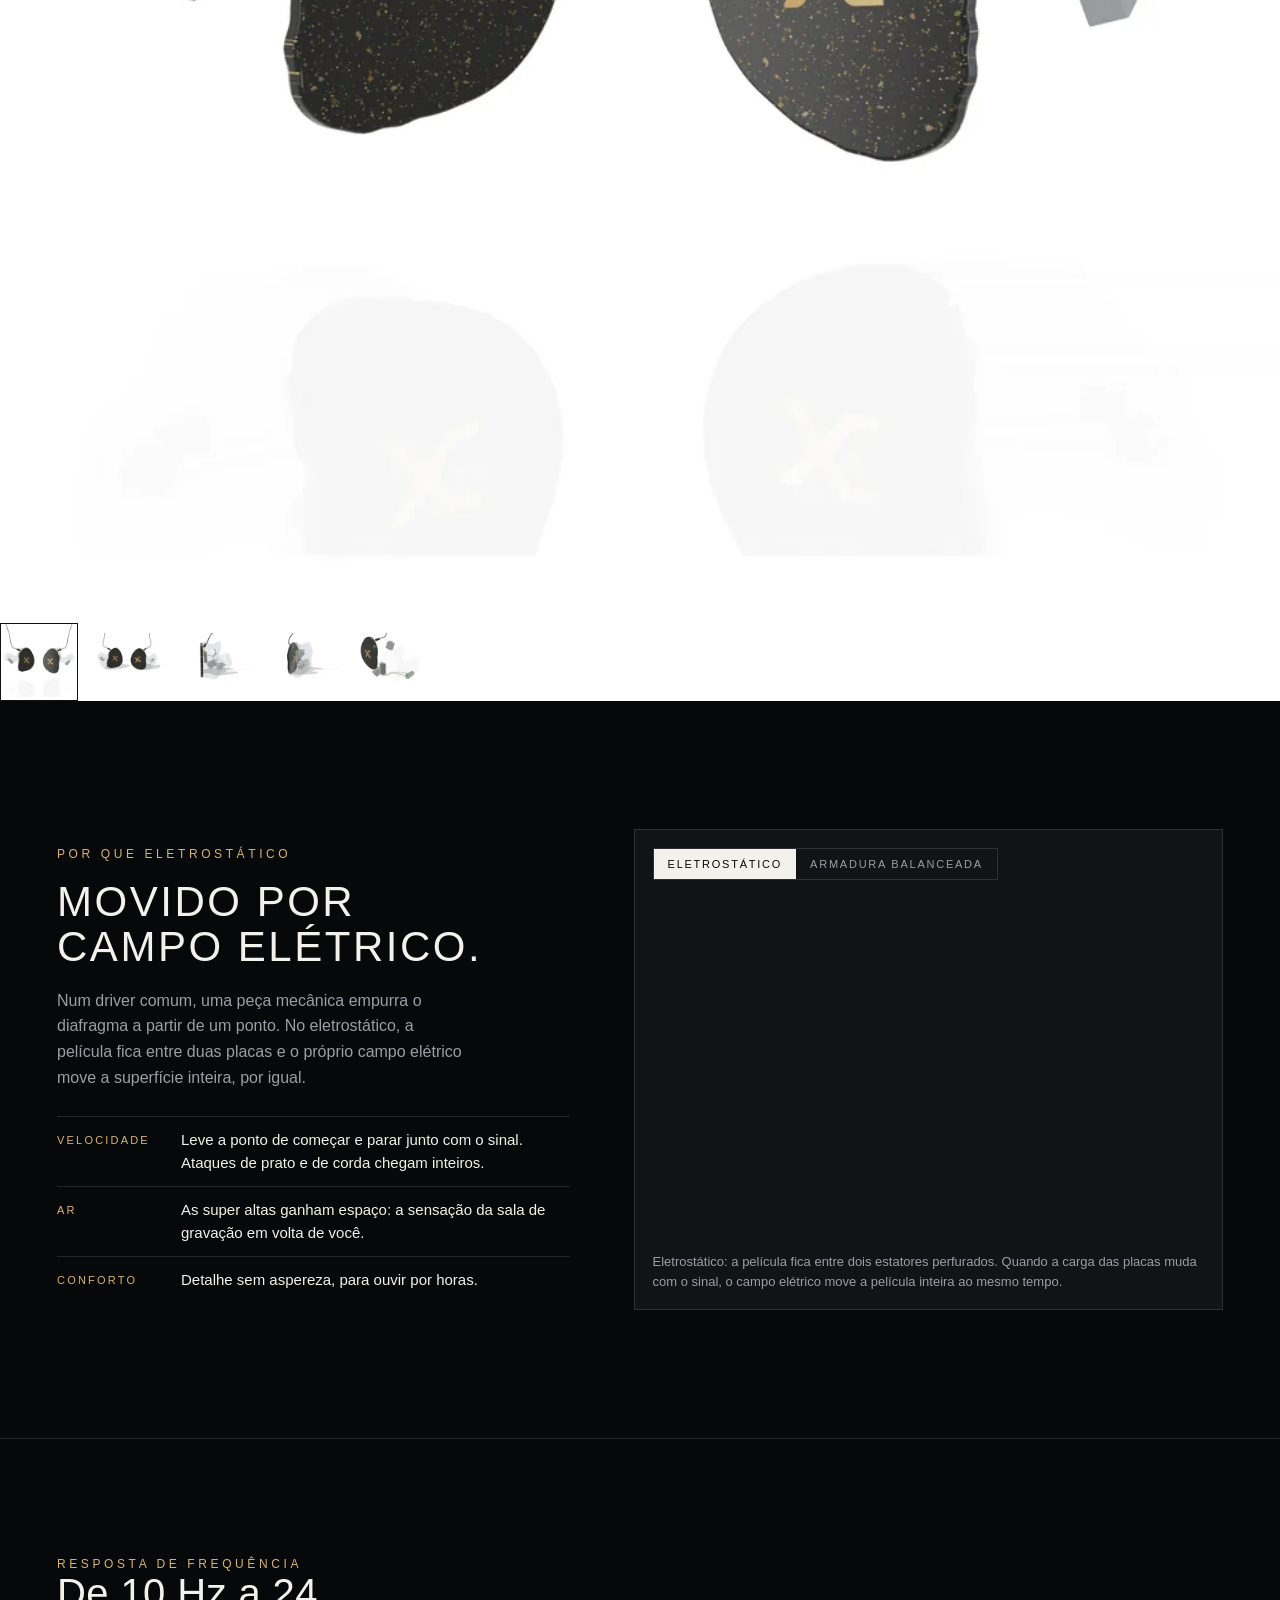
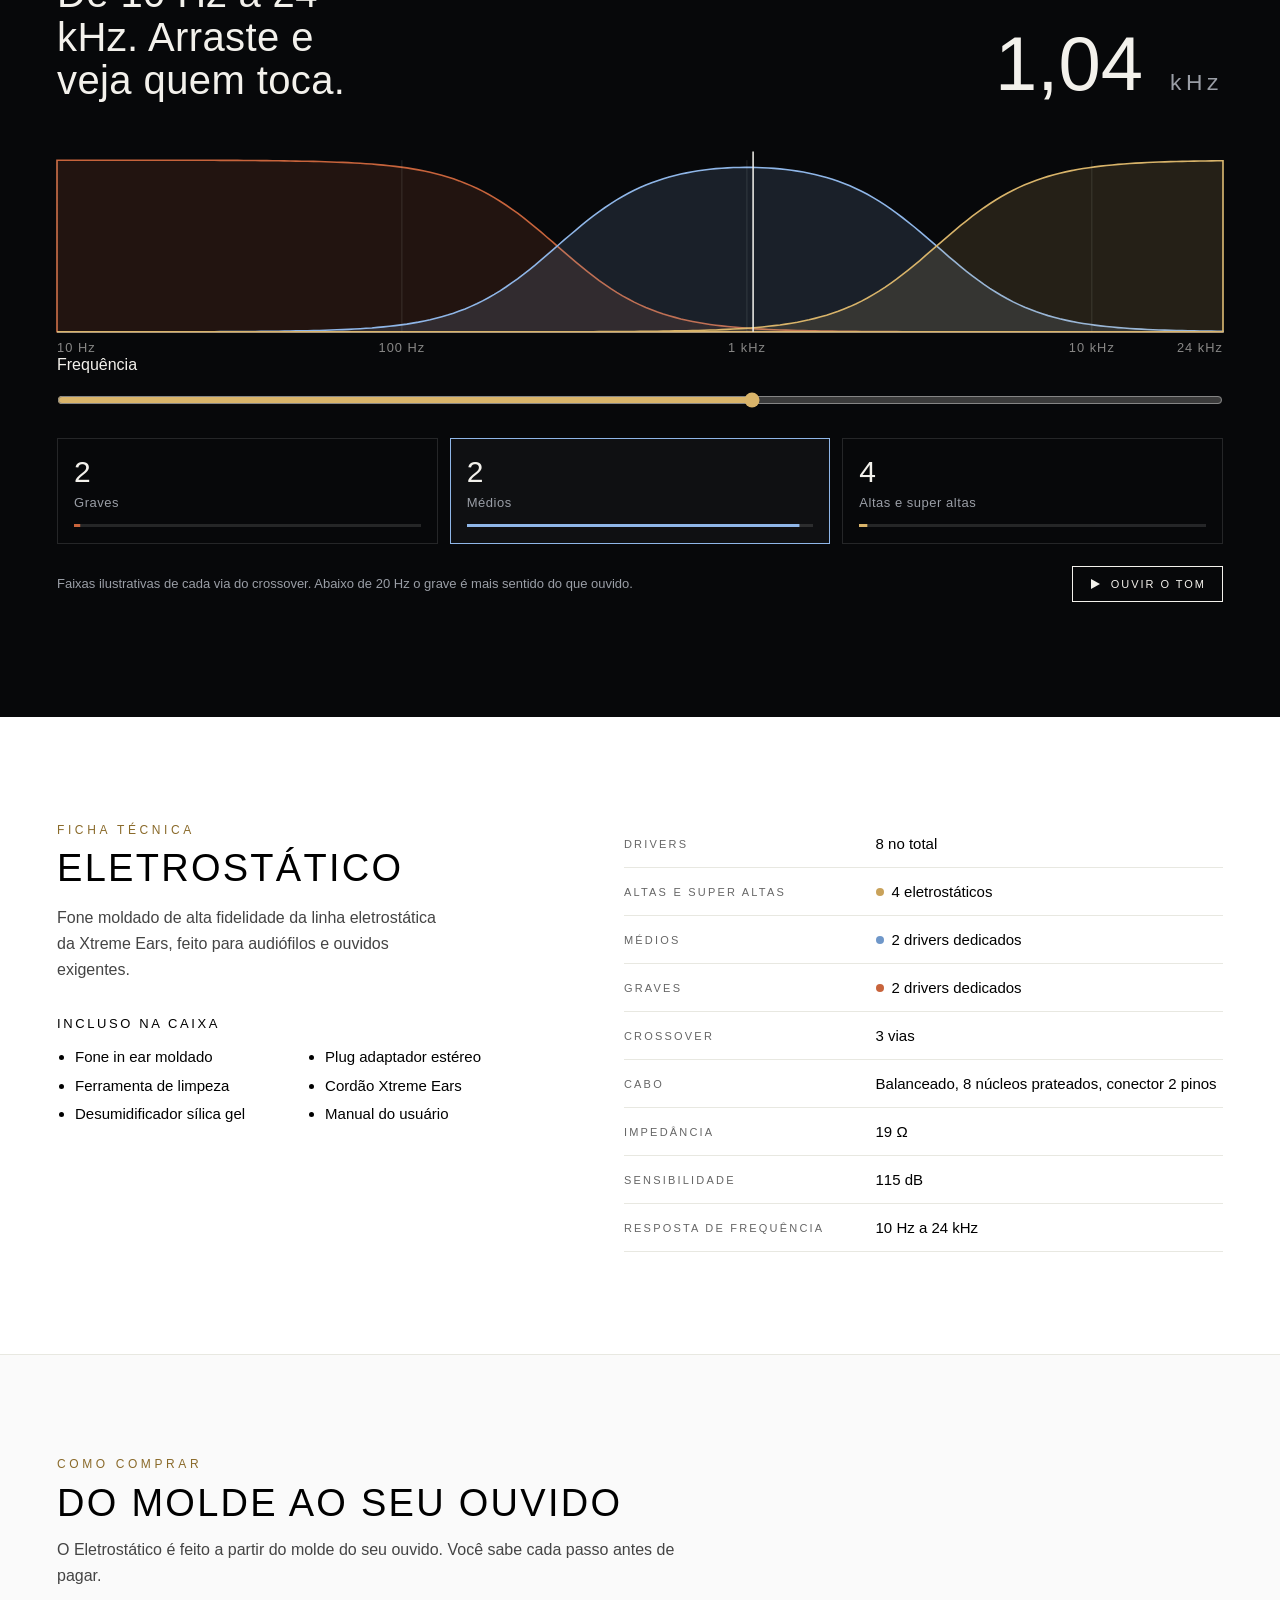
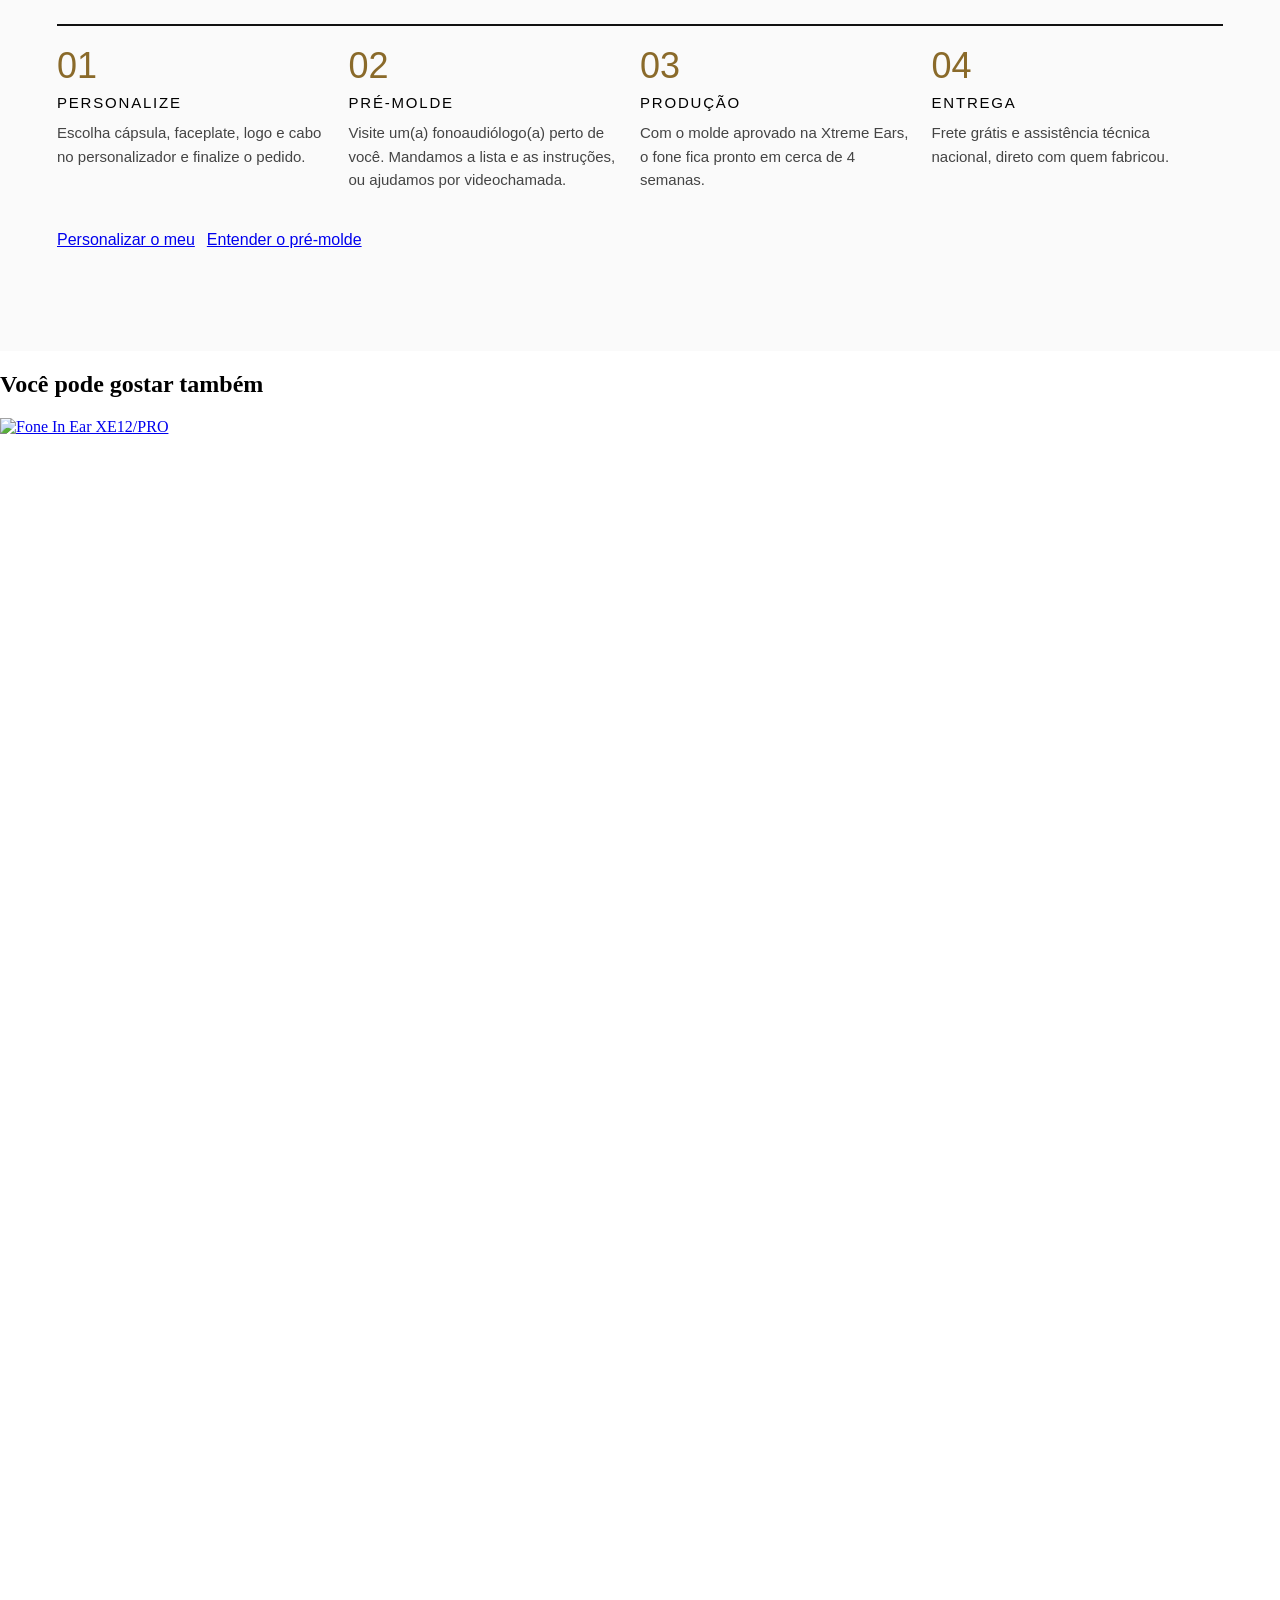
==== commit c88d46da: "Foto da abertura em estudio - hero.html: estudio com soft boxes simetricos, paineis em degrade nos r" ====
--- a/index.html
+++ b/index.html
@@ -107,7 +107,7 @@
 <section class="xe-est xe-ap xe-ap-hero is-loading" data-xe="hero" aria-label="Fone In Ear Eletrostático">
   <div class="xe-ap-hero__stage" aria-hidden="true">
     <span class="xe-ap-hero__word">EST</span>
-    <img class="xe-ap-hero__img" src="fotos/dk-hero-molde-sm.webp" srcset="fotos/dk-hero-molde-sm.webp 632w, fotos/dk-hero-molde.webp 1265w" sizes="(max-width: 640px) 100vw, 120vh" width="1265" height="887" alt="" fetchpriority="high" decoding="async">
+    <img class="xe-ap-hero__img" src="fotos/dk-hero-foto2-sm.webp" srcset="fotos/dk-hero-foto2-sm.webp 1392w, fotos/dk-hero-foto2.webp 2784w" sizes="(max-width: 640px) 100vw, 120vh" width="2784" height="1586" alt="" fetchpriority="high" decoding="async">
   </div>
   <div class="xe-ap-wrap xe-ap-hero__foot">
     <div>
@@ -466,7 +466,7 @@
 </footer>
 
 <script defer src="https://cdn.jsdelivr.net/npm/three@0.160.0/build/three.min.js"></script>
-<script defer src="assets/xe-est-model.js?v=8"></script>
+<script defer src="assets/xe-est-model.js?v=9"></script>
 <script defer src="assets/xe-est.js?v=8"></script>
 </body>
 </html>
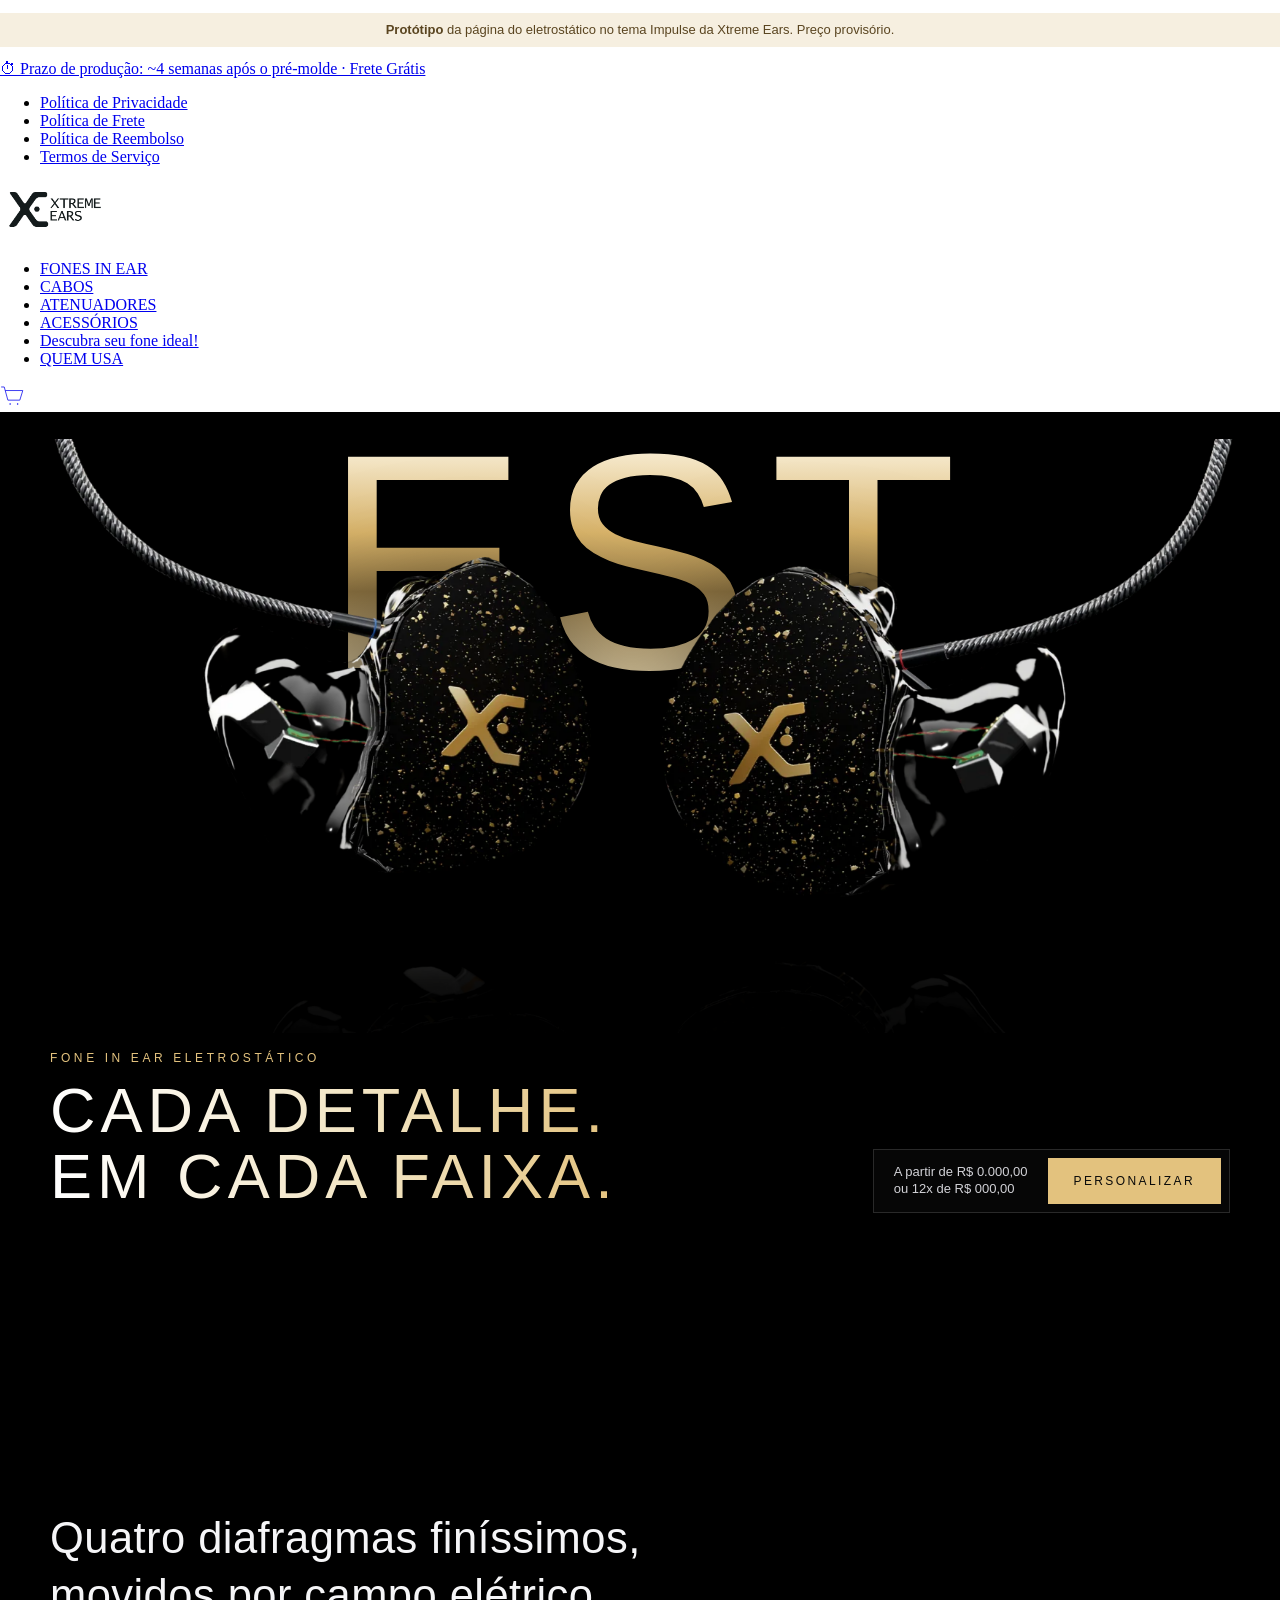
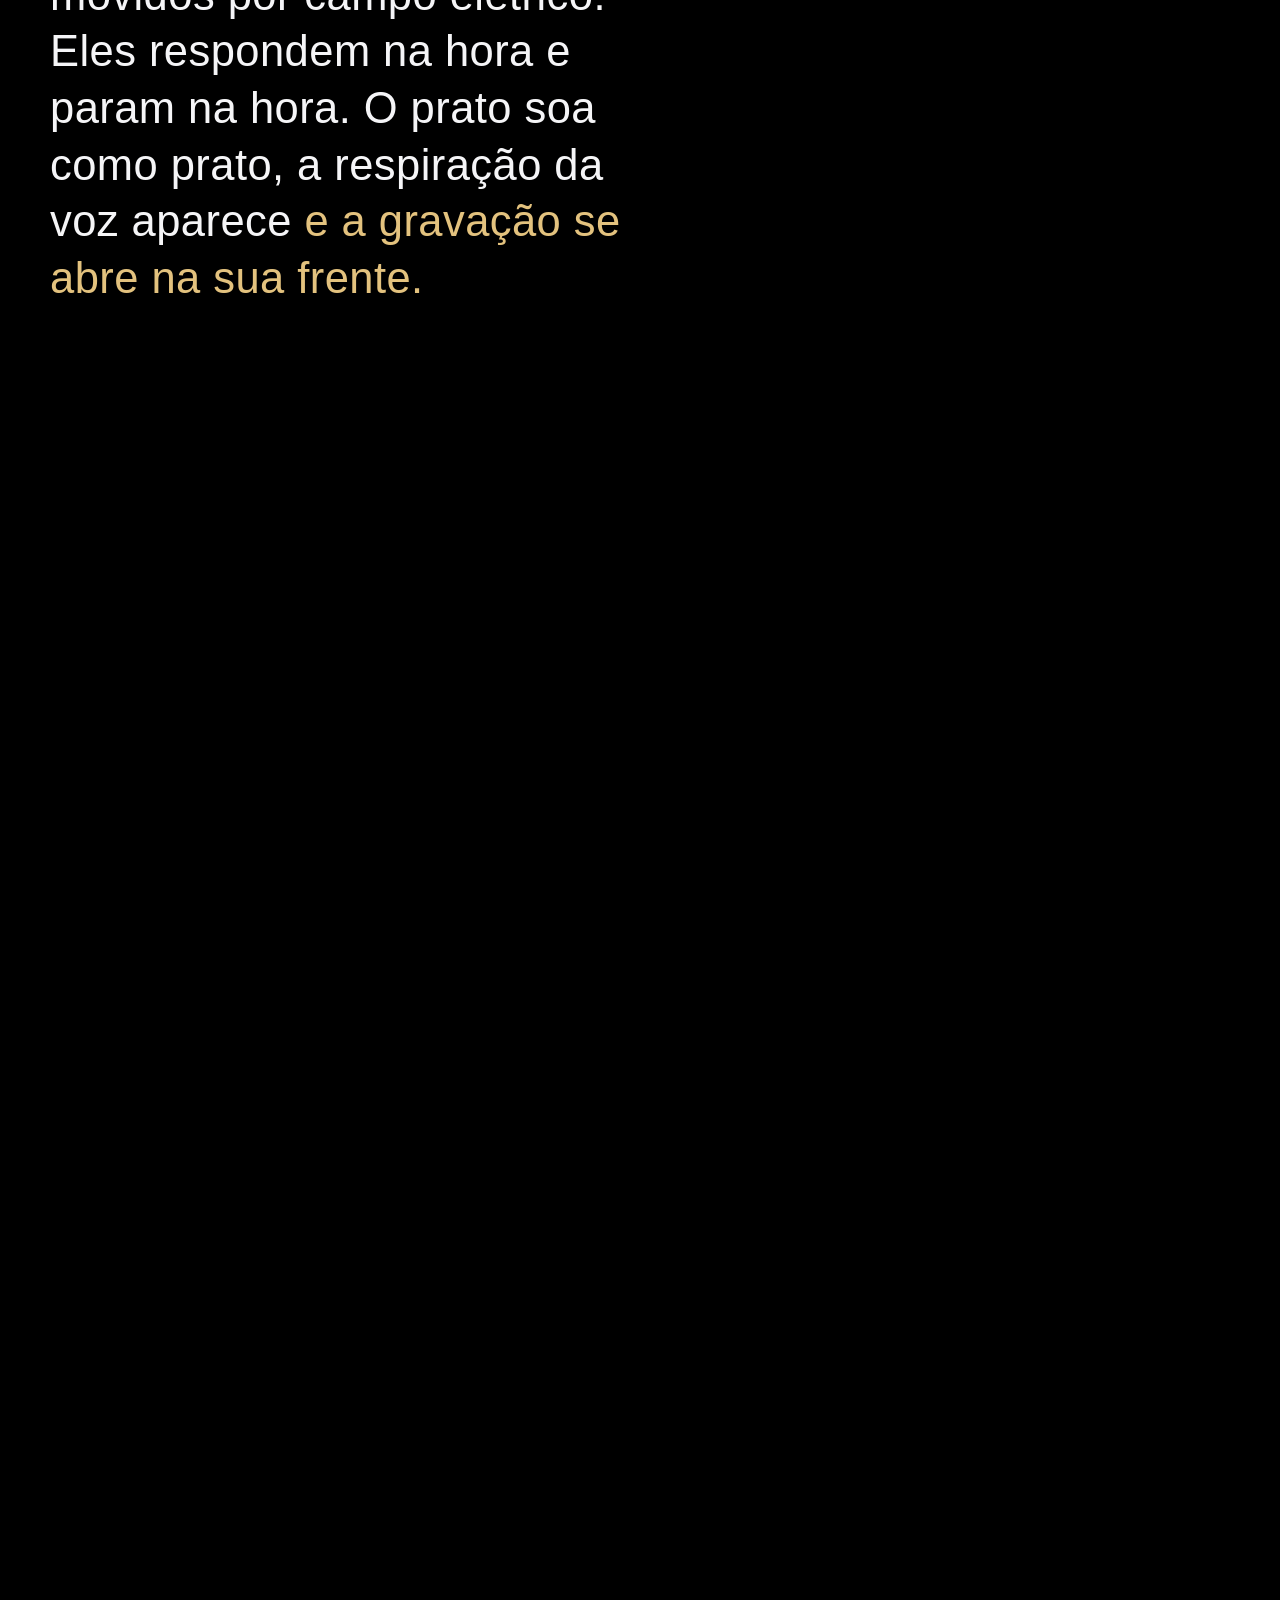
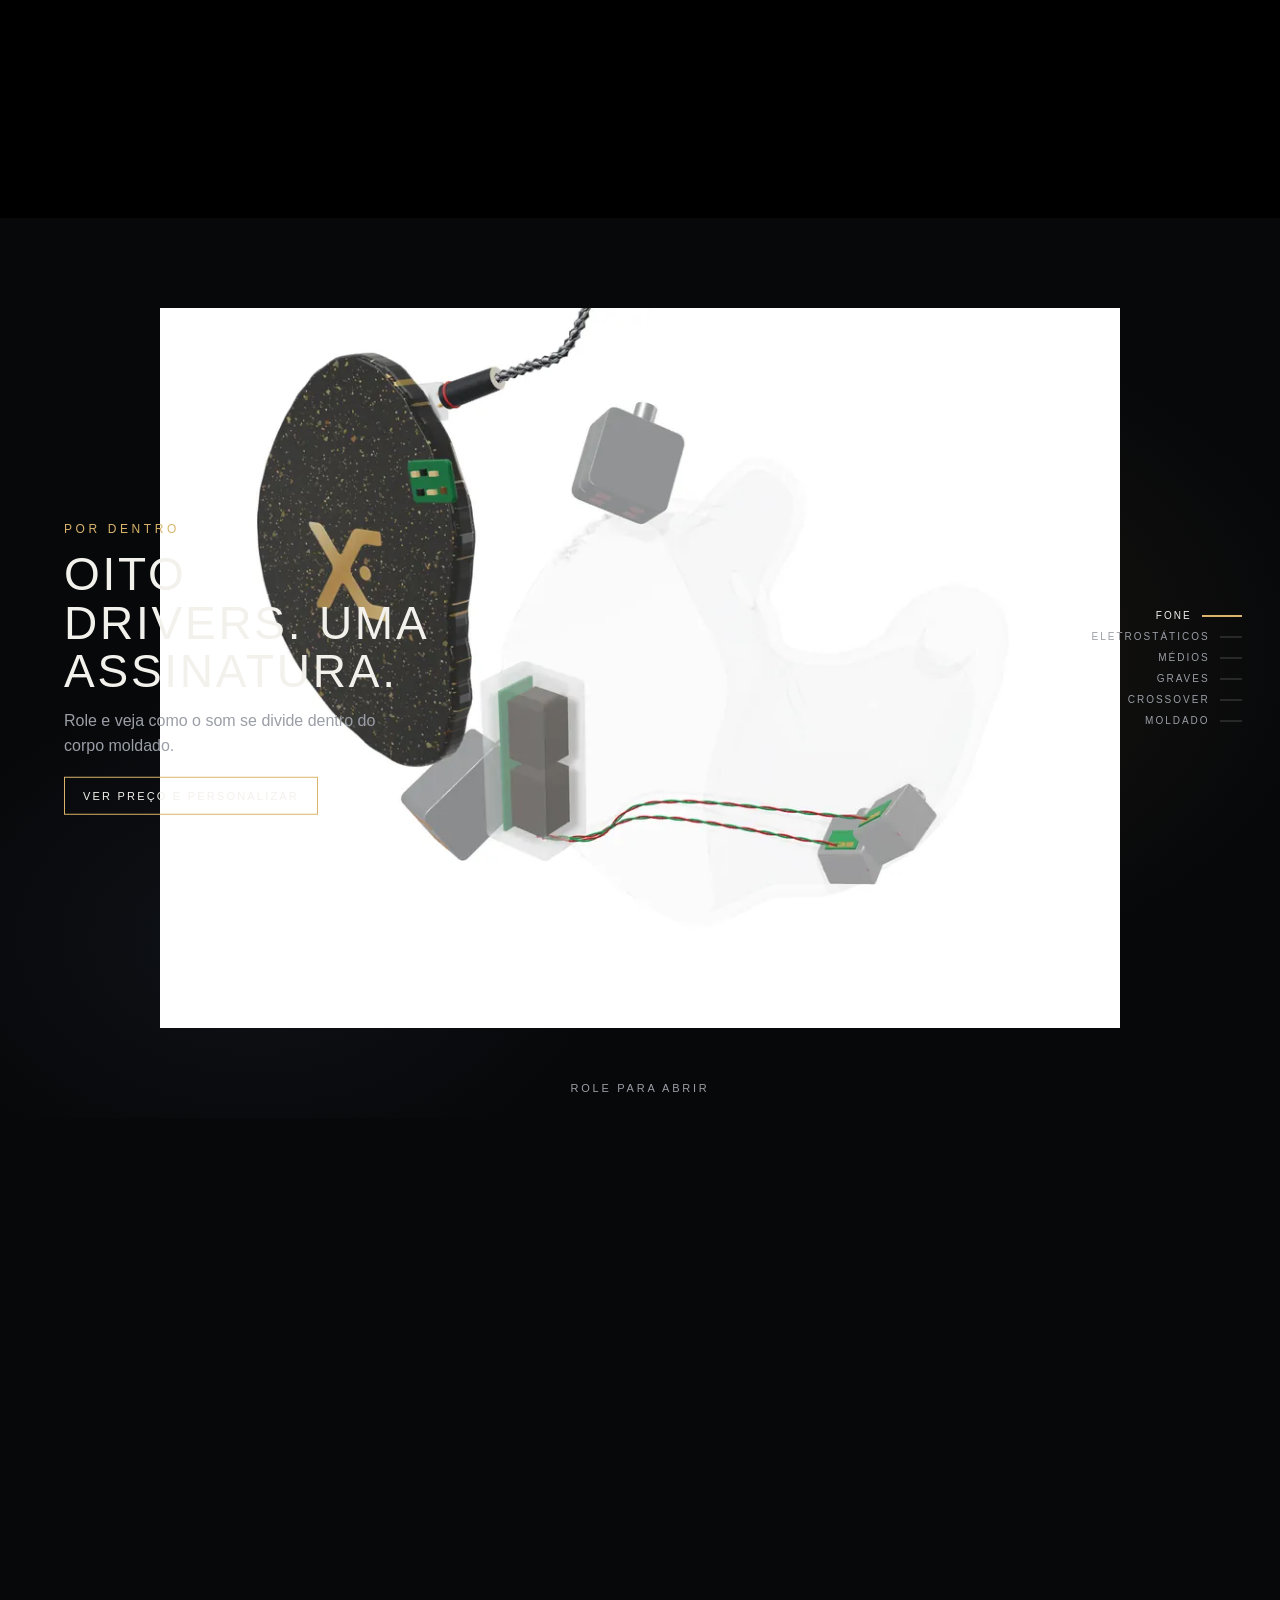
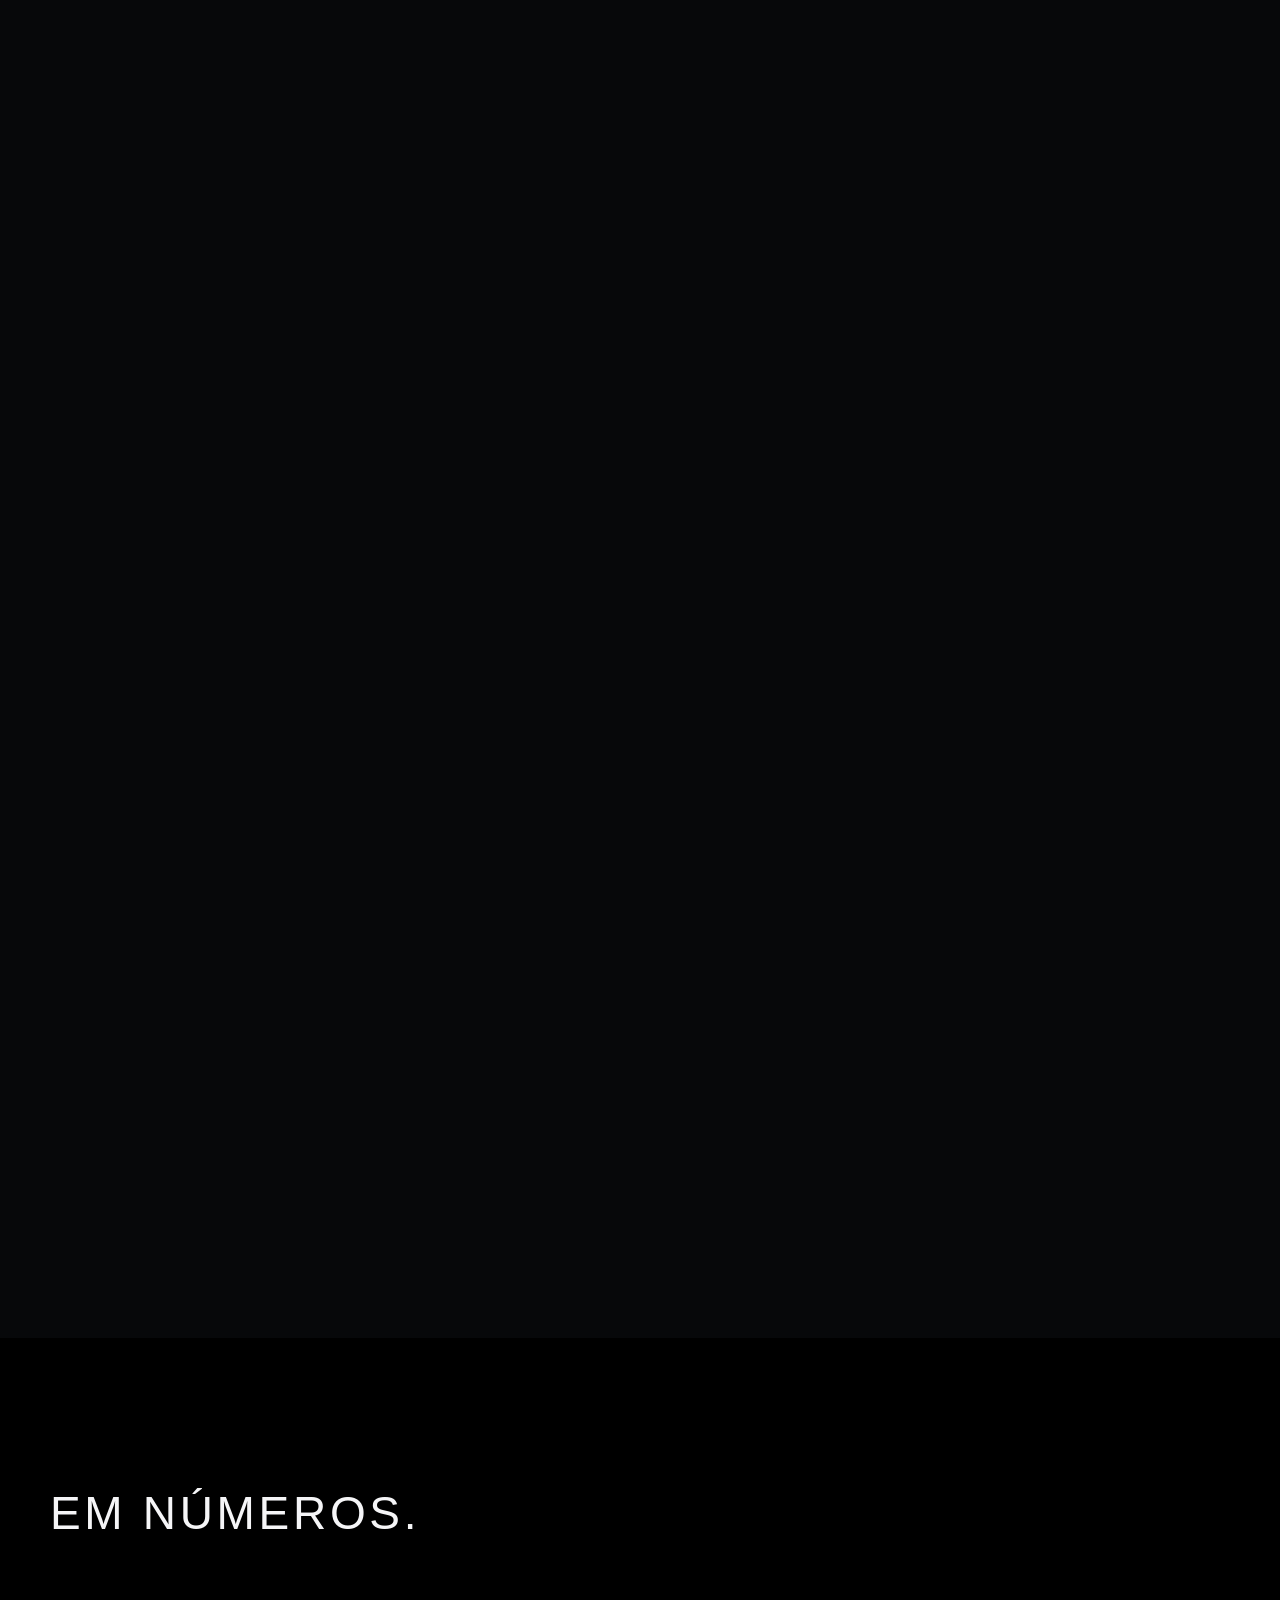
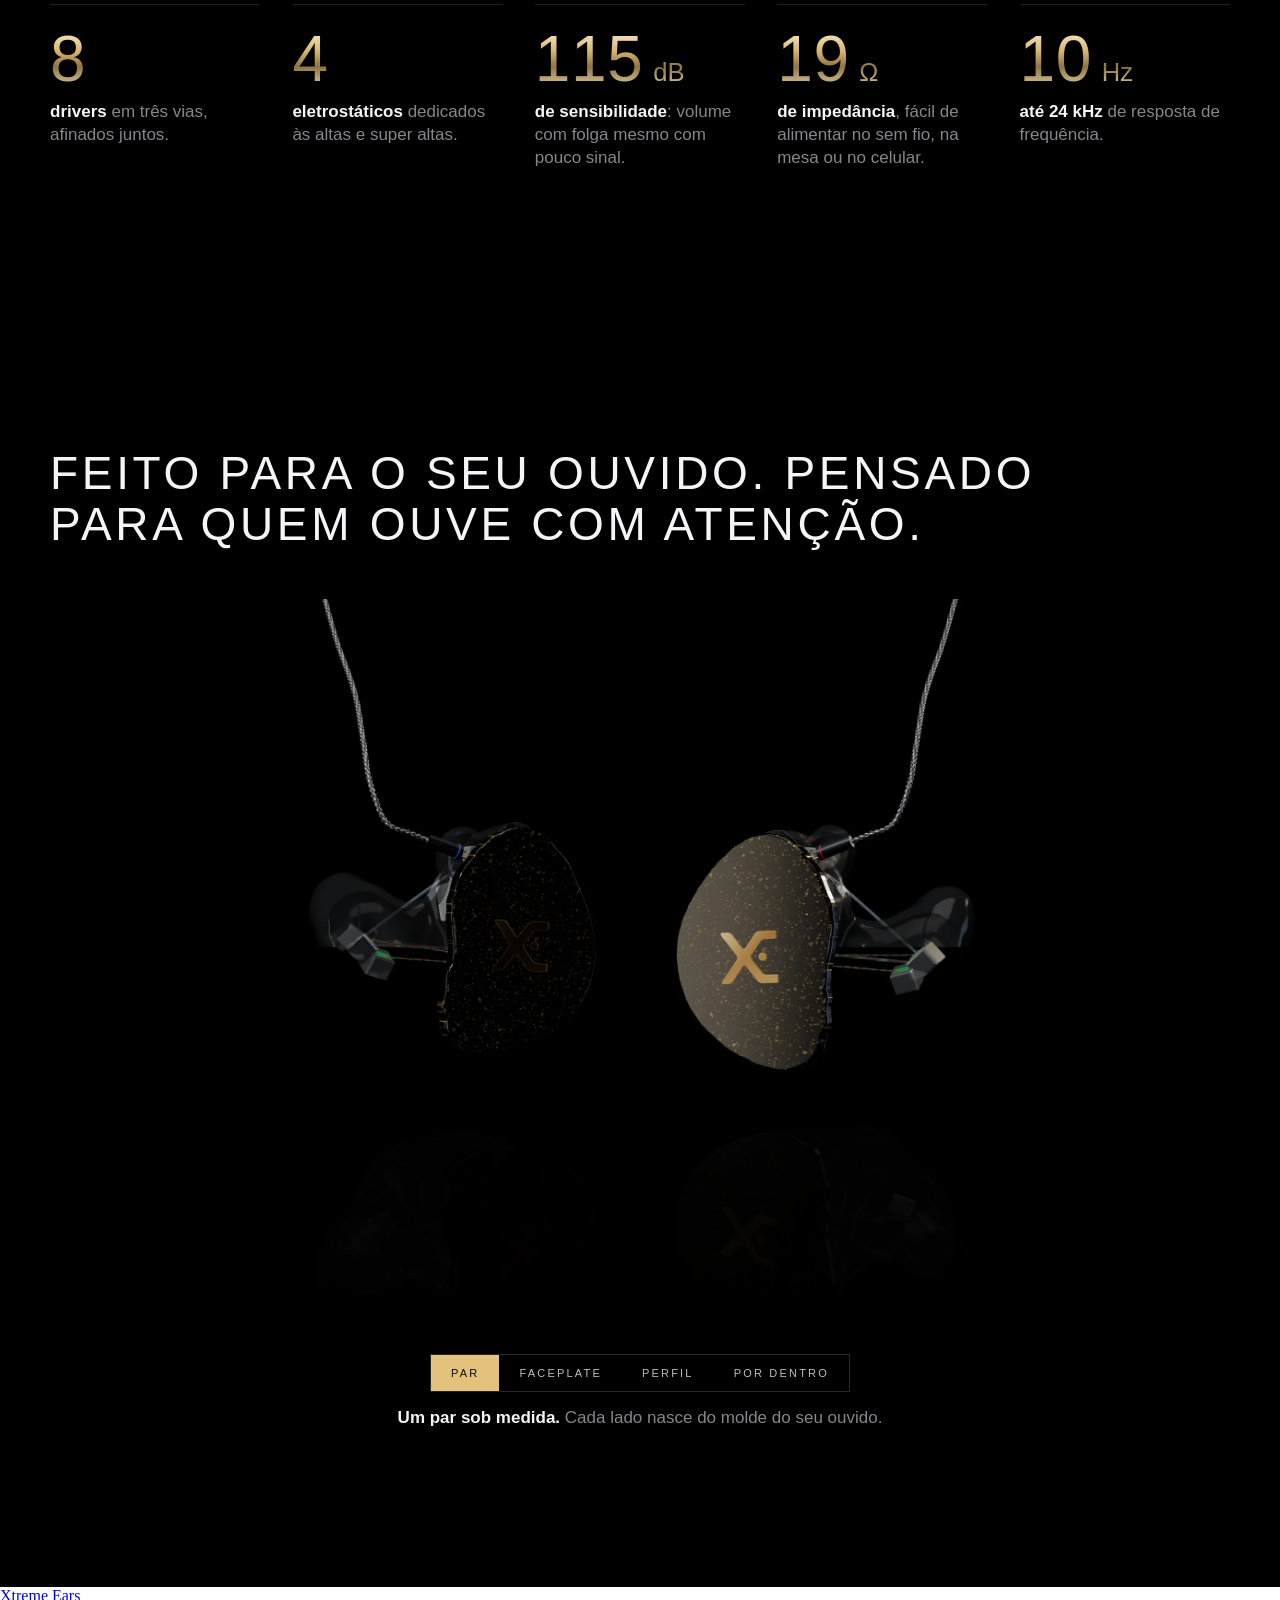
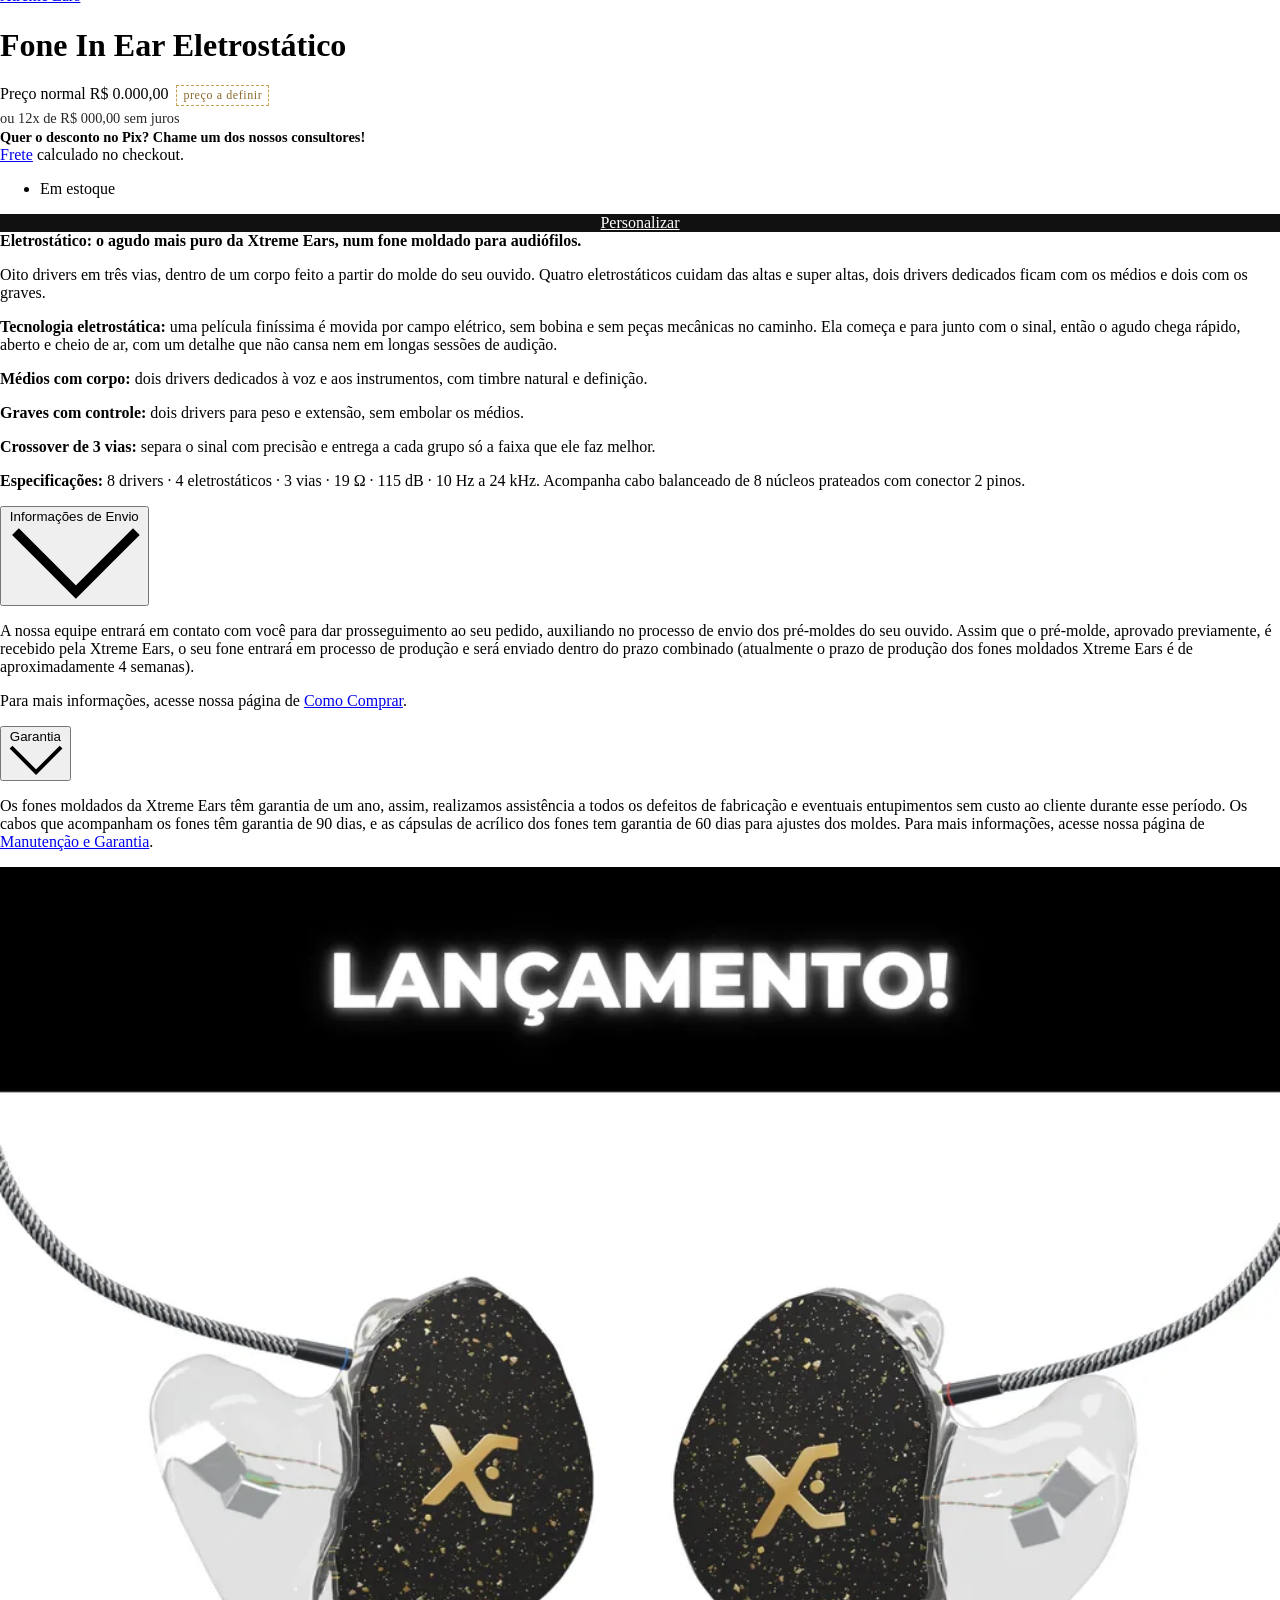
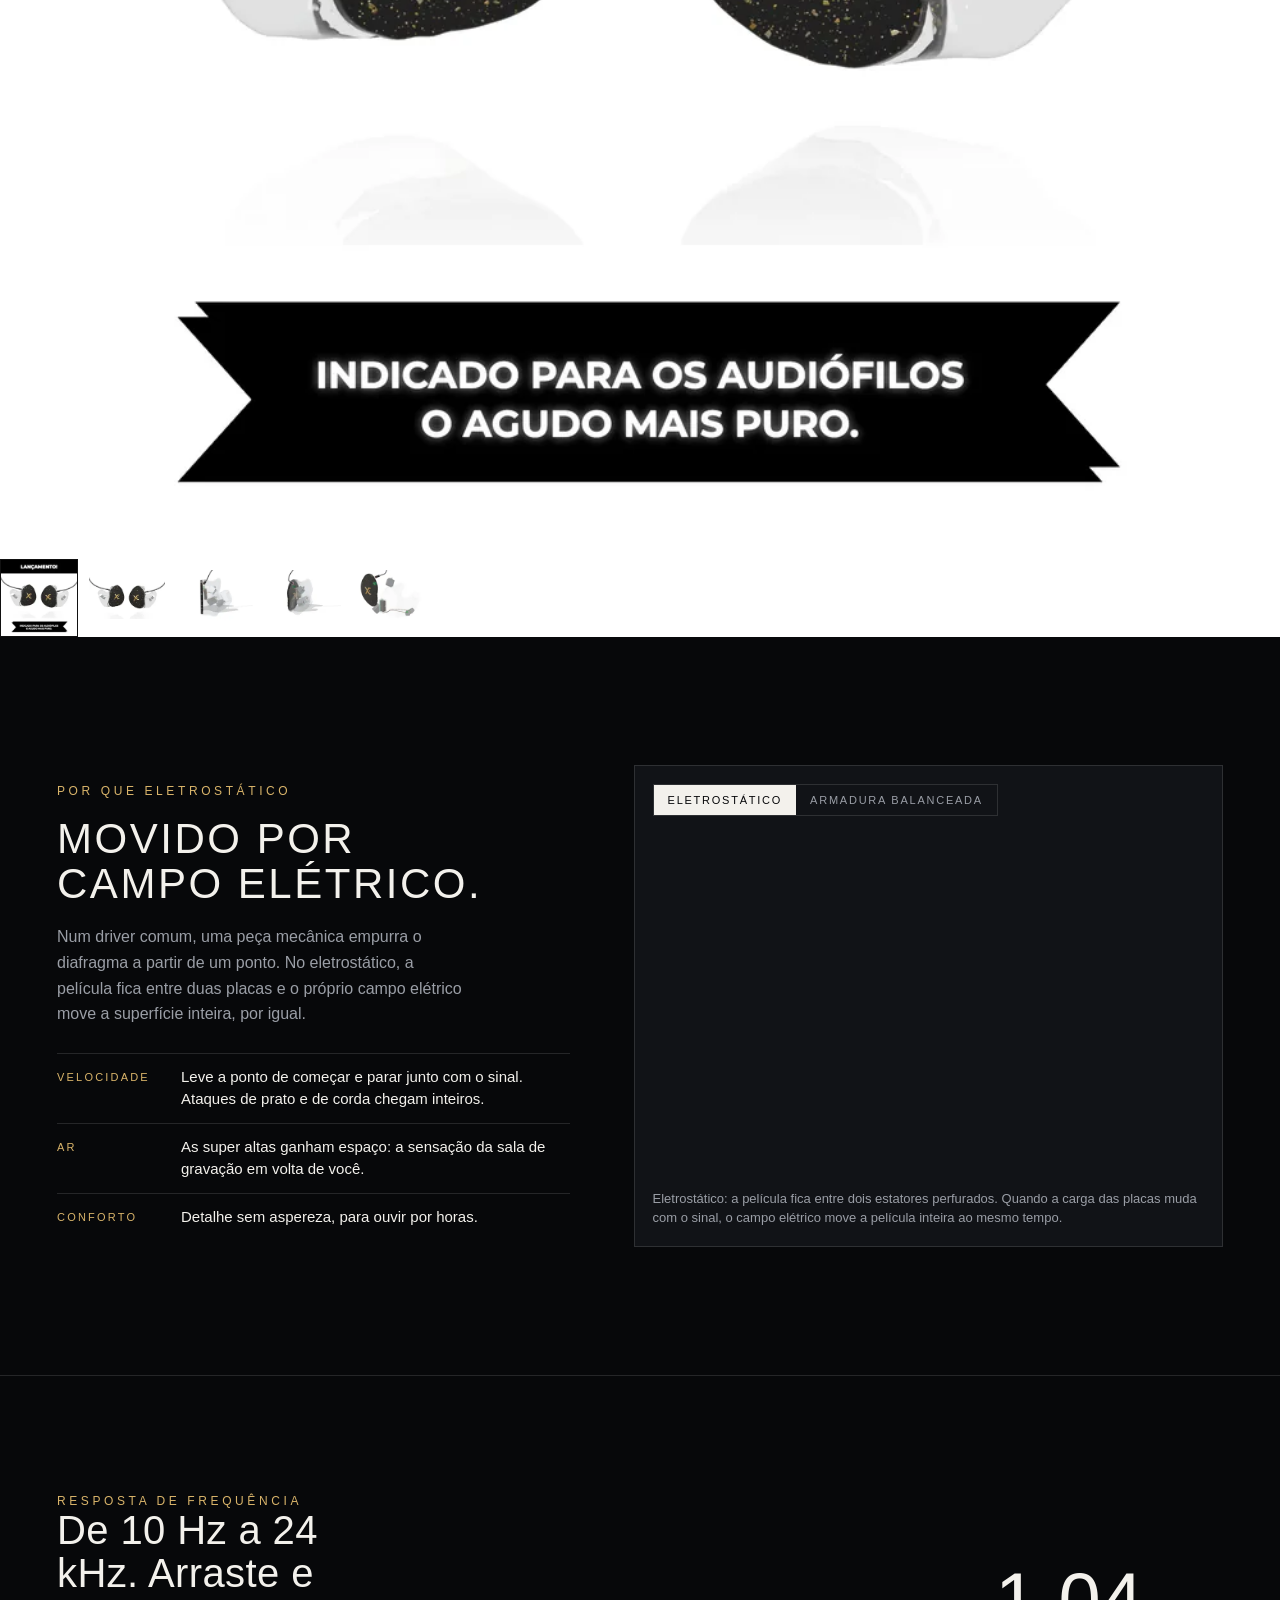
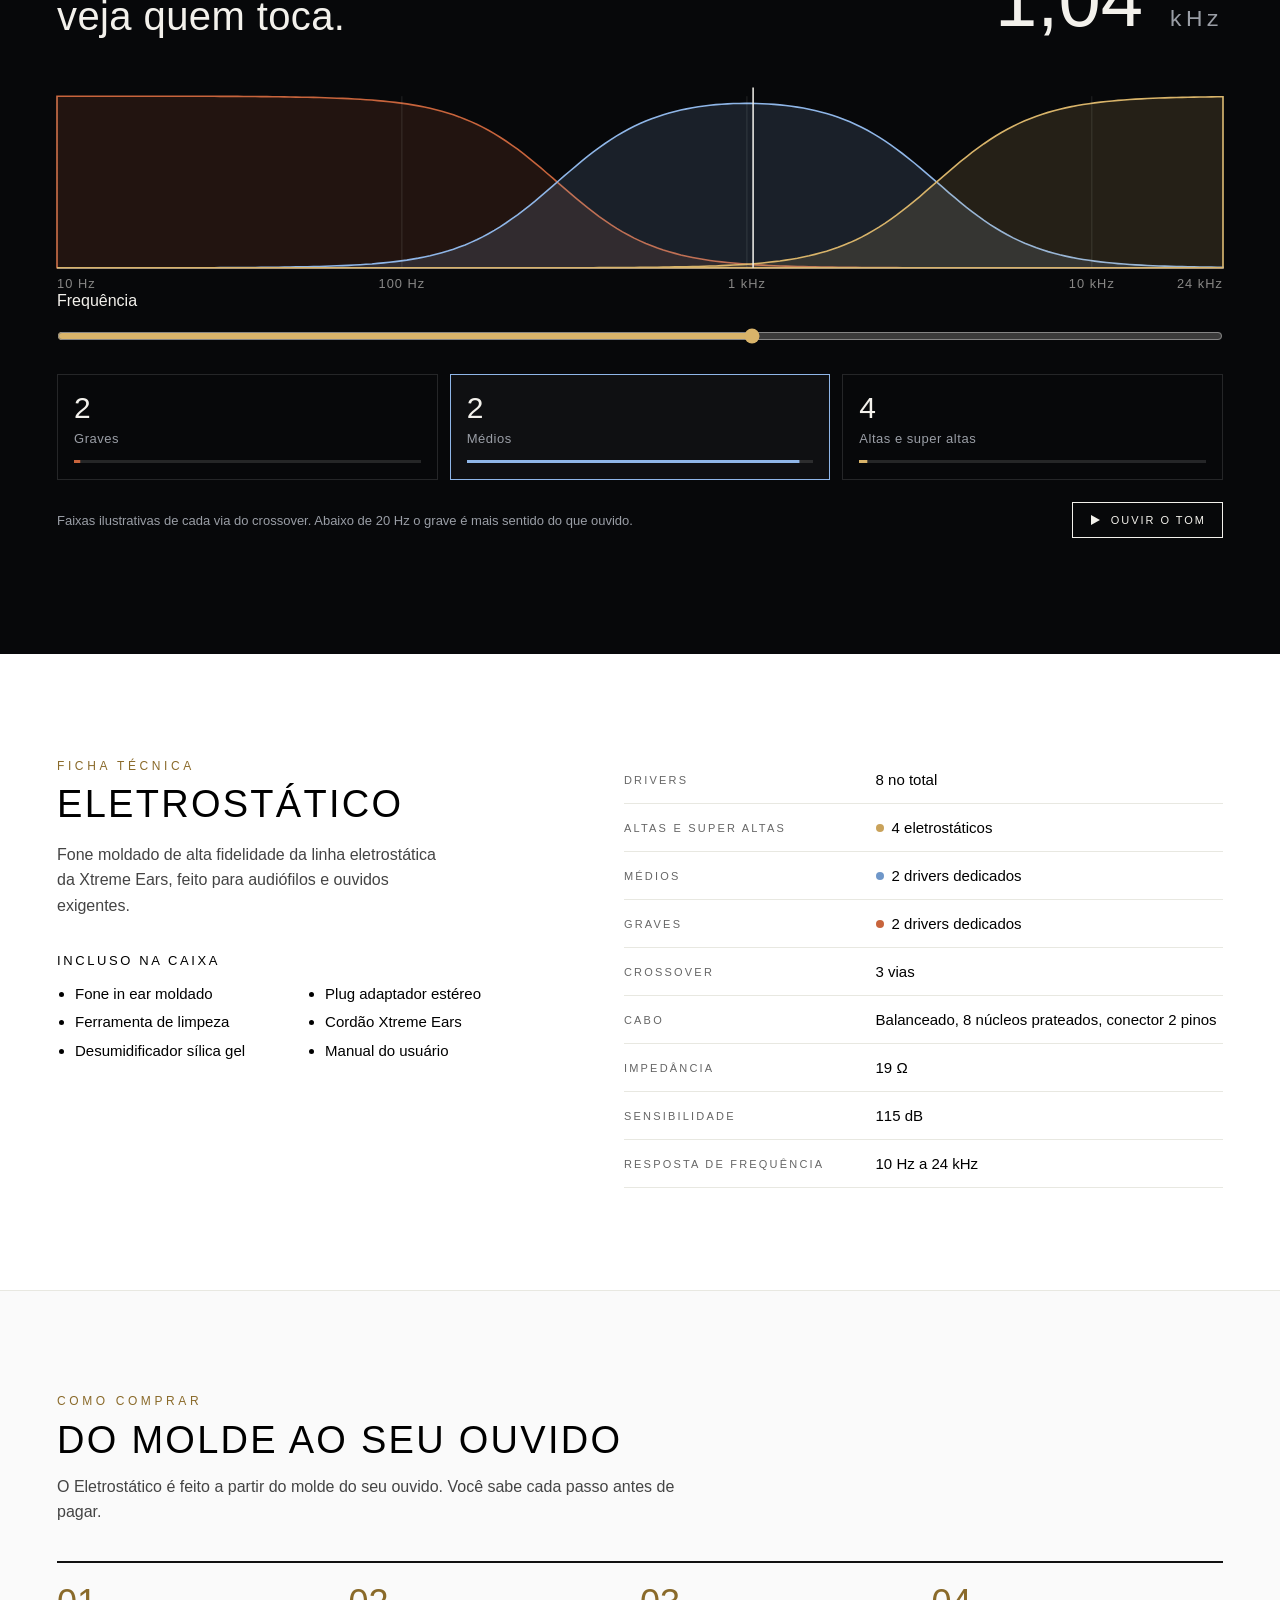
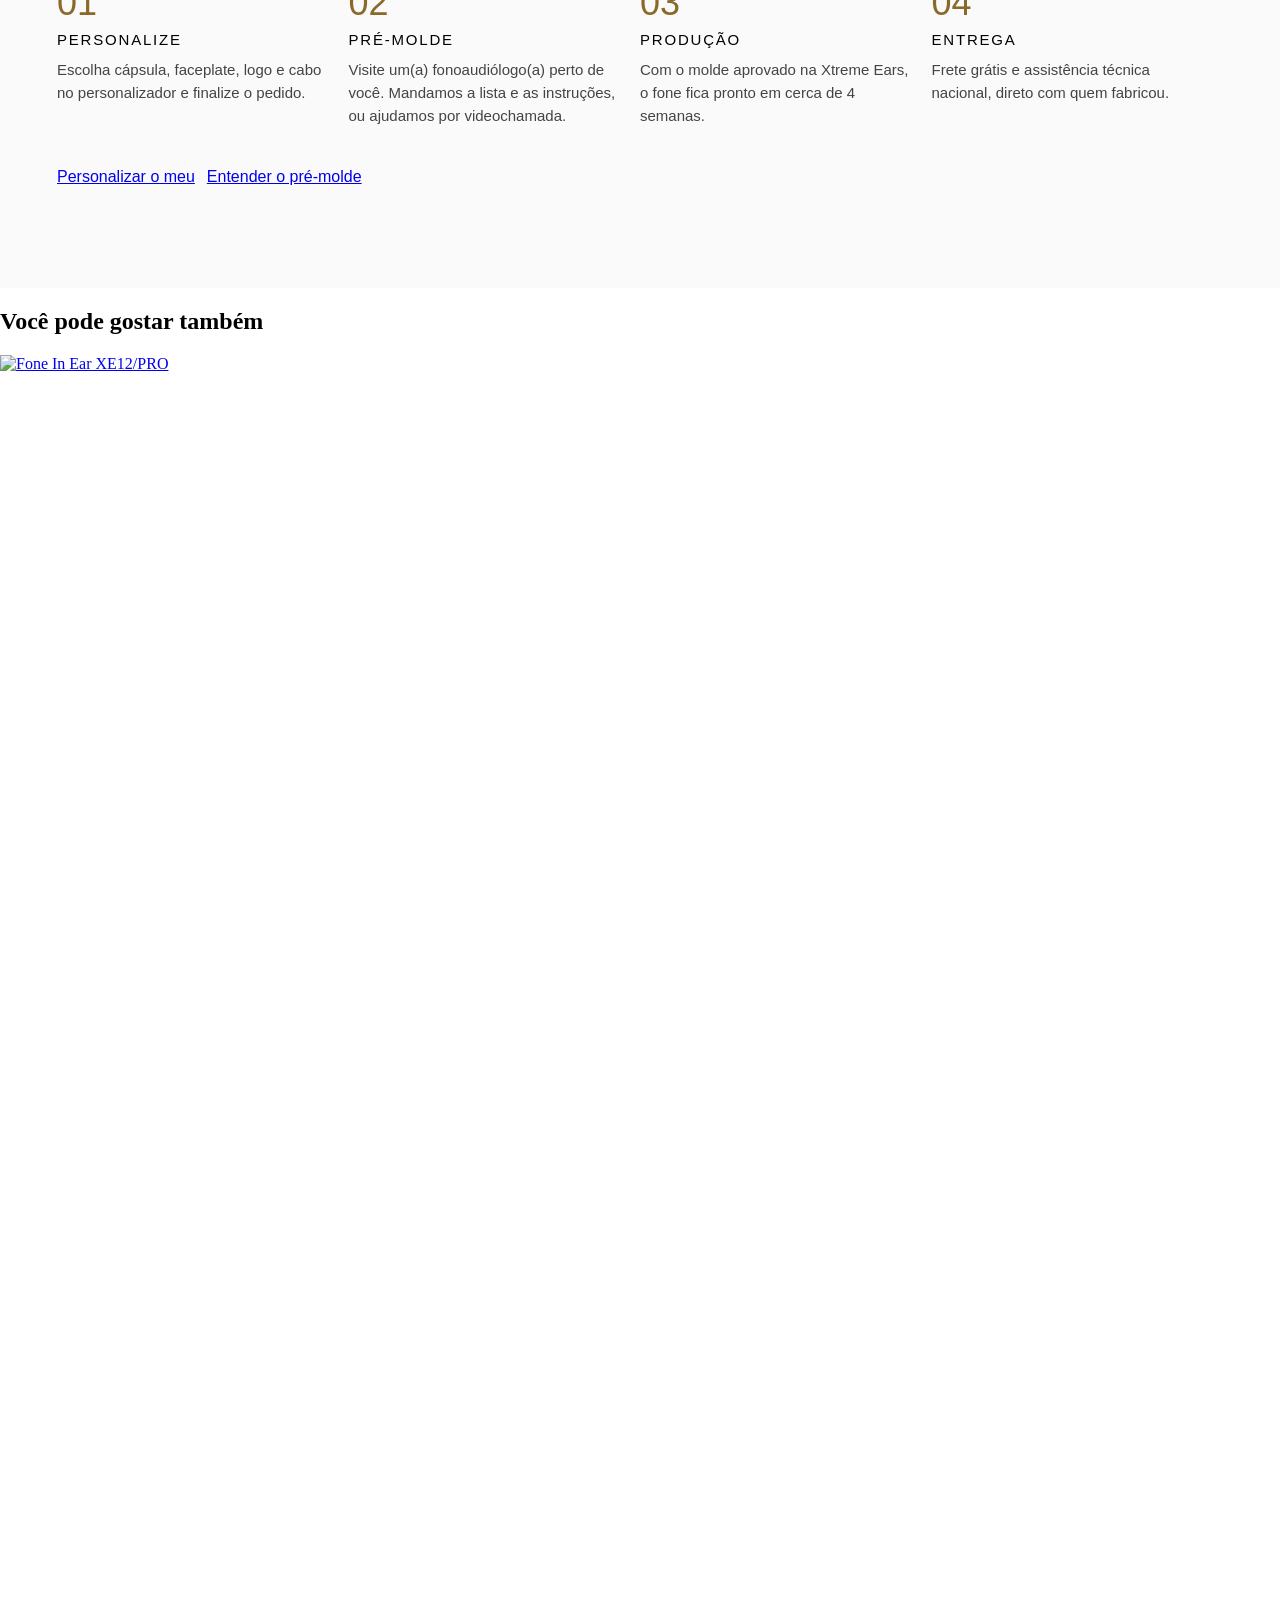
==== commit f1e42371: "Cabo na lateral, foto da abertura refeita e secao de produto igual ao Impulse da loja - Conector 2 p" ====
--- a/index.html
+++ b/index.html
@@ -36,6 +36,9 @@
 .proto-details details[open] summary::after { content: "−"; }
 .proto-details .rte { padding-bottom: 16px; font-size: 15px; line-height: 1.6; }
 .proto-price-todo { display: inline-block; font-size: 12px; color: #8a6a2a; border: 1px dashed #c9a25a; padding: 2px 6px; margin-left: 8px; vertical-align: middle; letter-spacing: 0.05em; }
+/* o Custom Product Builder pinta o botão Personalizar de preto cheio na loja */
+.personalize-it--js { background: #111 !important; color: #fff !important; border-color: #111 !important; display: block; text-align: center; }
+.personalize-it--js:hover { background: #2b2b2b !important; }
 .grid-product__image-wrap img { width: 100%; height: auto; aspect-ratio: 1; object-fit: cover; display: block; }
 @media (max-width: 768px) { .product-single__meta { padding-top: 22px; } }
 </style>
@@ -107,7 +110,7 @@
 <section class="xe-est xe-ap xe-ap-hero is-loading" data-xe="hero" aria-label="Fone In Ear Eletrostático">
   <div class="xe-ap-hero__stage" aria-hidden="true">
     <span class="xe-ap-hero__word">EST</span>
-    <img class="xe-ap-hero__img" src="fotos/dk-hero-foto2-sm.webp" srcset="fotos/dk-hero-foto2-sm.webp 1392w, fotos/dk-hero-foto2.webp 2784w" sizes="(max-width: 640px) 100vw, 120vh" width="2784" height="1586" alt="" fetchpriority="high" decoding="async">
+    <img class="xe-ap-hero__img" src="fotos/dk-hero-foto3-sm.webp" srcset="fotos/dk-hero-foto3-sm.webp 1694w, fotos/dk-hero-foto3.webp 3388w" sizes="(max-width: 640px) 100vw, 120vh" width="3388" height="1628" alt="" fetchpriority="high" decoding="async">
   </div>
   <div class="xe-ap-wrap xe-ap-hero__foot">
     <div>
@@ -231,81 +234,76 @@
         <div class="grid__item medium-up--one-half">
           <div class="product-single__meta">
             <div class="product-block product-block--header">
-              <div class="product-single__vendor"><a href="https://xtremeears.com.br/collections/vendors?q=Xtreme%20Ears">Xtreme Ears</a></div>
+              <div class="product-single__vendor"><a href="https://xtremeears.com.br/collections/vendors?q=Xtreme%20Ears" title="Xtreme Ears">Xtreme Ears</a></div>
               <h1 class="h2 product-single__title">Fone In Ear Eletrostático</h1>
             </div>
-
-            <!-- bloco "Liquid personalizado" → snippet xe-est-buybox -->
-            <div class="product-block">
-              <span class="xe-est xe-buy__badge"><i></i>Linha eletrostática</span>
-            </div>
-            <div class="product-block product-block--price">
-              <span class="visually-hidden">Preço normal</span>
-              <span class="product__price">R$ 0.000,00</span><span class="proto-price-todo">preço a definir</span>
-              <div class="xe-est">
-                <p class="xe-buy__installments">ou <strong>12x de R$ 000,00</strong> sem juros no cartão</p>
-              </div>
-              <div class="product__policies rte small--text-center">Frete grátis. Produção de ~4 semanas após o pré-molde.</div>
-            </div>
-            <div class="product-block xe-est">
-              <ul class="xe-buy__chips" aria-label="Destaques técnicos">
-                <li><b>8</b> drivers</li>
-                <li><b>4</b> eletrostáticos</li>
-                <li>Crossover <b>3 vias</b></li>
-                <li><b>19</b> Ω</li>
-                <li><b>115</b> dB</li>
-                <li><b>10 Hz</b> a <b>24 kHz</b></li>
-              </ul>
-            </div>
-            <div class="product-block product-block--sales-point">
-              <ul class="sales-points">
-                <li class="sales-point"><span class="icon-and-text"><span class="icon icon--inventory"></span><span>Feito sob medida no seu ouvido</span></span></li>
-                <li class="sales-point"><span class="icon-and-text"><span class="icon icon--inventory"></span><span>Produzido no Brasil com assistência técnica nacional</span></span></li>
-              </ul>
-            </div>
-            <div class="product-block">
-              <!-- no Shopify este botão é o do Custom Product Builder (PERSONALIZAR) -->
-              <a href="#personalizar" class="btn btn--full add-to-cart"><span>Personalizar</span></a>
-              <div class="xe-est">
-                <a class="xe-buy__wa" href="https://wa.me/5511950295494?text=Oi!%20Quero%20saber%20mais%20sobre%20o%20fone%20Eletrost%C3%A1tico" target="_blank" rel="noopener">
-                  <svg viewBox="0 0 24 24" aria-hidden="true"><path fill="currentColor" d="M12 2a10 10 0 0 0-8.6 15.1L2 22l5-1.3A10 10 0 1 0 12 2Zm0 18.2a8.2 8.2 0 0 1-4.2-1.1l-.3-.2-3 .8.8-2.9-.2-.3A8.2 8.2 0 1 1 12 20.2Zm4.5-6.1c-.2-.1-1.5-.7-1.7-.8s-.4-.1-.6.1-.7.8-.8 1-.3.2-.5.1a6.7 6.7 0 0 1-3.3-2.9c-.3-.4.3-.4.7-1.3.1-.2 0-.3 0-.4l-.8-1.8c-.2-.5-.4-.4-.6-.4h-.5a1 1 0 0 0-.7.3 3 3 0 0 0-.9 2.2 5.2 5.2 0 0 0 1.1 2.7 11.8 11.8 0 0 0 4.5 4c1.7.7 2.3.8 3.2.6.5-.1 1.5-.6 1.7-1.2s.2-1.1.1-1.2-.2-.2-.5-.3Z"/></svg>
-                  Tirar dúvidas no WhatsApp
-                </a>
-                <ol class="xe-buy__steps" aria-label="Como funciona a compra">
-                  <li><div><p class="xe-buy__steps-title">Personalize e finalize</p>Cores da cápsula, faceplate, logo e cabo.</div></li>
-                  <li><div><p class="xe-buy__steps-title">Faça o pré-molde</p>Com um(a) fonoaudiólogo(a) perto de você. A gente indica.</div></li>
-                  <li><div><p class="xe-buy__steps-title">Produção</p>Cerca de 4 semanas depois que o molde aprovado chega.</div></li>
-                  <li><div><p class="xe-buy__steps-title">No seu ouvido</p>Frete grátis e assistência técnica nacional.</div></li>
-                </ol>
-              </div>
-            </div>
-            <div class="product-block proto-details">
-              <details open>
-                <summary>Descrição</summary>
+            <div data-product-blocks>
+              <div class="product-block product-block--price">
+                <span class="visually-hidden">Preço normal</span>
+                <span class="product__price">R$ 0.000,00</span><span class="proto-price-todo">preço a definir</span>
+                <div class="xe-parcelas" style="font-size: 0.9em; margin-top: 4px;">
+                  <div class="xe-parcelas-texto" style="opacity: 0.85;">ou 12x de R$&nbsp;000,00 sem juros</div>
+                  <div class="xe-pix" style="display: block; margin-top: 2px; font-weight: 600;">Quer o desconto no Pix? Chame um dos nossos consultores!</div>
+                </div>
+                <div class="product__policies rte small--text-center"><a href="https://xtremeears.com.br/policies/shipping-policy">Frete</a> calculado no checkout.</div>
+              </div>
+              <div class="product-block product-block--sales-point">
+                <ul class="sales-points">
+                  <li class="sales-point"><span class="icon-and-text"><span class="icon icon--inventory"></span><span>Em estoque</span></span></li>
+                </ul>
+              </div>
+              <div class="product-block">
+                <!-- no Shopify este é o botão do Custom Product Builder (classe personalize-it--js) -->
+                <a href="#personalizar" class="button personalize-it--js button--full-width button--secondary btn btn--full btn--secondary">Personalizar</a>
+              </div>
+              <div class="product-block">
                 <div class="rte">
-                  <p><strong>A linha eletrostática da Xtreme Ears.</strong> Oito drivers em três vias: quatro eletrostáticos para as altas e super altas, dois drivers para os médios e dois para os graves, dentro de um corpo moldado no seu ouvido.</p>
-                  <p>No eletrostático, uma película finíssima é movida por campo elétrico, sem bobina e sem peças mecânicas no caminho. Ela começa e para junto com o sinal, então o agudo chega rápido, aberto e cheio de ar, com um detalhe que não cansa nem em longas sessões de audição.</p>
-                  <p>Acompanha cabo balanceado de 8 núcleos prateados com conector 2 pinos.</p>
+                  <b>Eletrostático: o agudo mais puro da Xtreme Ears, num fone moldado para audiófilos.</b>
+                  <p>Oito drivers em três vias, dentro de um corpo feito a partir do molde do seu ouvido. Quatro eletrostáticos cuidam das altas e super altas, dois drivers dedicados ficam com os médios e dois com os graves.</p>
+                  <p><b>Tecnologia eletrostática:</b> uma película finíssima é movida por campo elétrico, sem bobina e sem peças mecânicas no caminho. Ela começa e para junto com o sinal, então o agudo chega rápido, aberto e cheio de ar, com um detalhe que não cansa nem em longas sessões de audição.</p>
+                  <p><b>Médios com corpo:</b> dois drivers dedicados à voz e aos instrumentos, com timbre natural e definição.</p>
+                  <p><b>Graves com controle:</b> dois drivers para peso e extensão, sem embolar os médios.</p>
+                  <p><b>Crossover de 3 vias:</b> separa o sinal com precisão e entrega a cada grupo só a faixa que ele faz melhor.</p>
+                  <p><b>Especificações:</b> 8 drivers · 4 eletrostáticos · 3 vias · 19 Ω · 115 dB · 10 Hz a 24 kHz. Acompanha cabo balanceado de 8 núcleos prateados com conector 2 pinos.</p>
                 </div>
-              </details>
-              <details>
-                <summary>Informações de envio</summary>
-                <div class="rte"><p>Depois do pedido, a nossa equipe entra em contato para orientar o envio do pré-molde. Com o molde aprovado na Xtreme Ears, o fone entra em produção e é enviado em cerca de 4 semanas, com frete grátis.</p></div>
-              </details>
-              <details>
-                <summary>Garantia</summary>
-                <div class="rte"><p>Assistência técnica nacional da própria Xtreme Ears. Veja as condições em <a href="https://xtremeears.com.br/pages/manutencao-e-garantia">Manutenção e Garantia</a>.</p></div>
-              </details>
+              </div>
+              <div class="product-block product-block--tab">
+                <div class="collapsibles-wrapper collapsibles-wrapper--border-bottom">
+                  <button type="button" class="label collapsible-trigger collapsible-trigger-btn collapsible-trigger-btn--borders collapsible--auto-height" aria-controls="xe-tab-envio" aria-expanded="false">
+                    Informações de Envio
+                    <span class="collapsible-trigger__icon collapsible-trigger__icon--open" role="presentation"><svg aria-hidden="true" focusable="false" role="presentation" class="icon icon--wide icon-chevron-down" viewBox="0 0 28 16"><path d="m1.57 1.59 12.76 12.77L27.1 1.59" stroke-width="2" stroke="#000" fill="none"/></svg></span>
+                  </button>
+                  <div id="xe-tab-envio" class="collapsible-content collapsible-content--all">
+                    <div class="collapsible-content__inner rte">
+                      <p>A nossa equipe entrará em contato com você para dar prosseguimento ao seu pedido, auxiliando no processo de envio dos pré-moldes do seu ouvido. Assim que o pré-molde, aprovado previamente, é recebido pela Xtreme Ears, o seu fone entrará em processo de produção e será enviado dentro do prazo combinado (atualmente o prazo de produção dos fones moldados Xtreme Ears é de aproximadamente 4 semanas).</p>
+                      <p>Para mais informações, acesse nossa página de <a href="https://xtremeears.com.br/pages/como-comprar-1" target="_blank" title="Como comprar?">Como Comprar</a>.</p>
+                    </div>
+                  </div>
+                </div>
+              </div>
+              <div class="product-block product-block--tab">
+                <div class="collapsibles-wrapper collapsibles-wrapper--border-bottom">
+                  <button type="button" class="label collapsible-trigger collapsible-trigger-btn collapsible-trigger-btn--borders collapsible--auto-height" aria-controls="xe-tab-garantia" aria-expanded="false">
+                    Garantia
+                    <span class="collapsible-trigger__icon collapsible-trigger__icon--open" role="presentation"><svg aria-hidden="true" focusable="false" role="presentation" class="icon icon--wide icon-chevron-down" viewBox="0 0 28 16"><path d="m1.57 1.59 12.76 12.77L27.1 1.59" stroke-width="2" stroke="#000" fill="none"/></svg></span>
+                  </button>
+                  <div id="xe-tab-garantia" class="collapsible-content collapsible-content--all">
+                    <div class="collapsible-content__inner rte">
+                      <p>Os fones moldados da Xtreme Ears têm garantia de um ano, assim, realizamos assistência a todos os defeitos de fabricação e eventuais entupimentos sem custo ao cliente durante esse período. Os cabos que acompanham os fones têm garantia de 90 dias, e as cápsulas de acrílico dos fones tem garantia de 60 dias para ajustes dos moldes. Para mais informações, acesse nossa página de <a href="https://xtremeears.com.br/pages/manutencao-e-garantia" title="Manutenção e Garantia">Manutenção e Garantia</a>.</p>
+                    </div>
+                  </div>
+                </div>
+              </div>
             </div>
           </div>
         </div>
 
         <div class="grid__item medium-up--one-half">
-          <div class="product__photos" data-xe="galeria">
-            <div class="proto-main"><img data-xe-main src="fotos/xe-est8-pro-hero-1000.webp?v=2" srcset="fotos/xe-est8-pro-hero-1000.webp?v=2 1000w, fotos/xe-est8-pro-hero.webp?v=2 2000w" sizes="(min-width: 769px) 50vw, 100vw" loading="lazy" decoding="async" alt="Par do Fone In Ear Eletrostático com faceplate preto e folha de ouro e cabo balanceado de 8 núcleos" width="2000" height="2000"></div>
+          <div class="product__photos product__photos--below" data-xe="galeria">
+            <div class="proto-main"><img data-xe-main src="fotos/xe-est-lancamento-1000.webp" srcset="fotos/xe-est-lancamento-1000.webp 1000w, fotos/xe-est-lancamento.webp 2048w" sizes="(min-width: 769px) 50vw, 100vw" decoding="async" alt="Lançamento: par do Fone In Ear Eletrostático, indicado para audiófilos" width="2048" height="2048"></div>
             <div class="proto-thumbs">
-              <a href="fotos/xe-est8-pro-hero.webp?v=2" data-xe-thumb class="is-active"><img src="fotos/xe-est8-pro-hero-thumb.webp?v=2" width="200" height="200" decoding="async" alt="Foto principal do par Eletrostático" loading="lazy"></a>
-              <a href="fotos/xe-est8-pro-0.webp?v=2" data-xe-thumb><img src="fotos/xe-est8-pro-0-thumb.webp?v=2" width="200" height="150" decoding="async" alt="Par de fones Eletrostático de frente" loading="lazy"></a>
+              <a href="fotos/xe-est-lancamento.webp" data-xe-thumb class="is-active"><img src="fotos/xe-est-lancamento-thumb.webp" width="200" height="200" decoding="async" alt="Arte de lançamento do Eletrostático" loading="lazy"></a>
+              <a href="fotos/xe-est8-pro-cat.webp" data-xe-thumb><img src="fotos/xe-est8-pro-cat-thumb.webp" width="200" height="110" decoding="async" alt="Par do Eletrostático em fundo branco, cabo balanceado" loading="lazy"></a>
               <a href="fotos/xe-est8-pro-2.webp?v=2" data-xe-thumb><img src="fotos/xe-est8-pro-2-thumb.webp?v=2" width="200" height="150" decoding="async" alt="Eletrostático de perfil com os drivers aparentes" loading="lazy"></a>
               <a href="fotos/xe-est8-pro-1.webp?v=2" data-xe-thumb><img src="fotos/xe-est8-pro-1-thumb.webp?v=2" width="200" height="150" decoding="async" alt="Eletrostático mostrando o corpo moldado e a cânula" loading="lazy"></a>
               <a href="fotos/xe-est8-pro-3.webp?v=2" data-xe-thumb><img src="fotos/xe-est8-pro-3-thumb.webp?v=2" width="200" height="150" decoding="async" alt="Vista explodida do Eletrostático com os oito drivers" loading="lazy"></a>
@@ -467,6 +465,6 @@
 
 <script defer src="https://cdn.jsdelivr.net/npm/three@0.160.0/build/three.min.js"></script>
 <script defer src="assets/xe-est-model.js?v=9"></script>
-<script defer src="assets/xe-est.js?v=8"></script>
+<script defer src="assets/xe-est.js?v=9"></script>
 </body>
 </html>
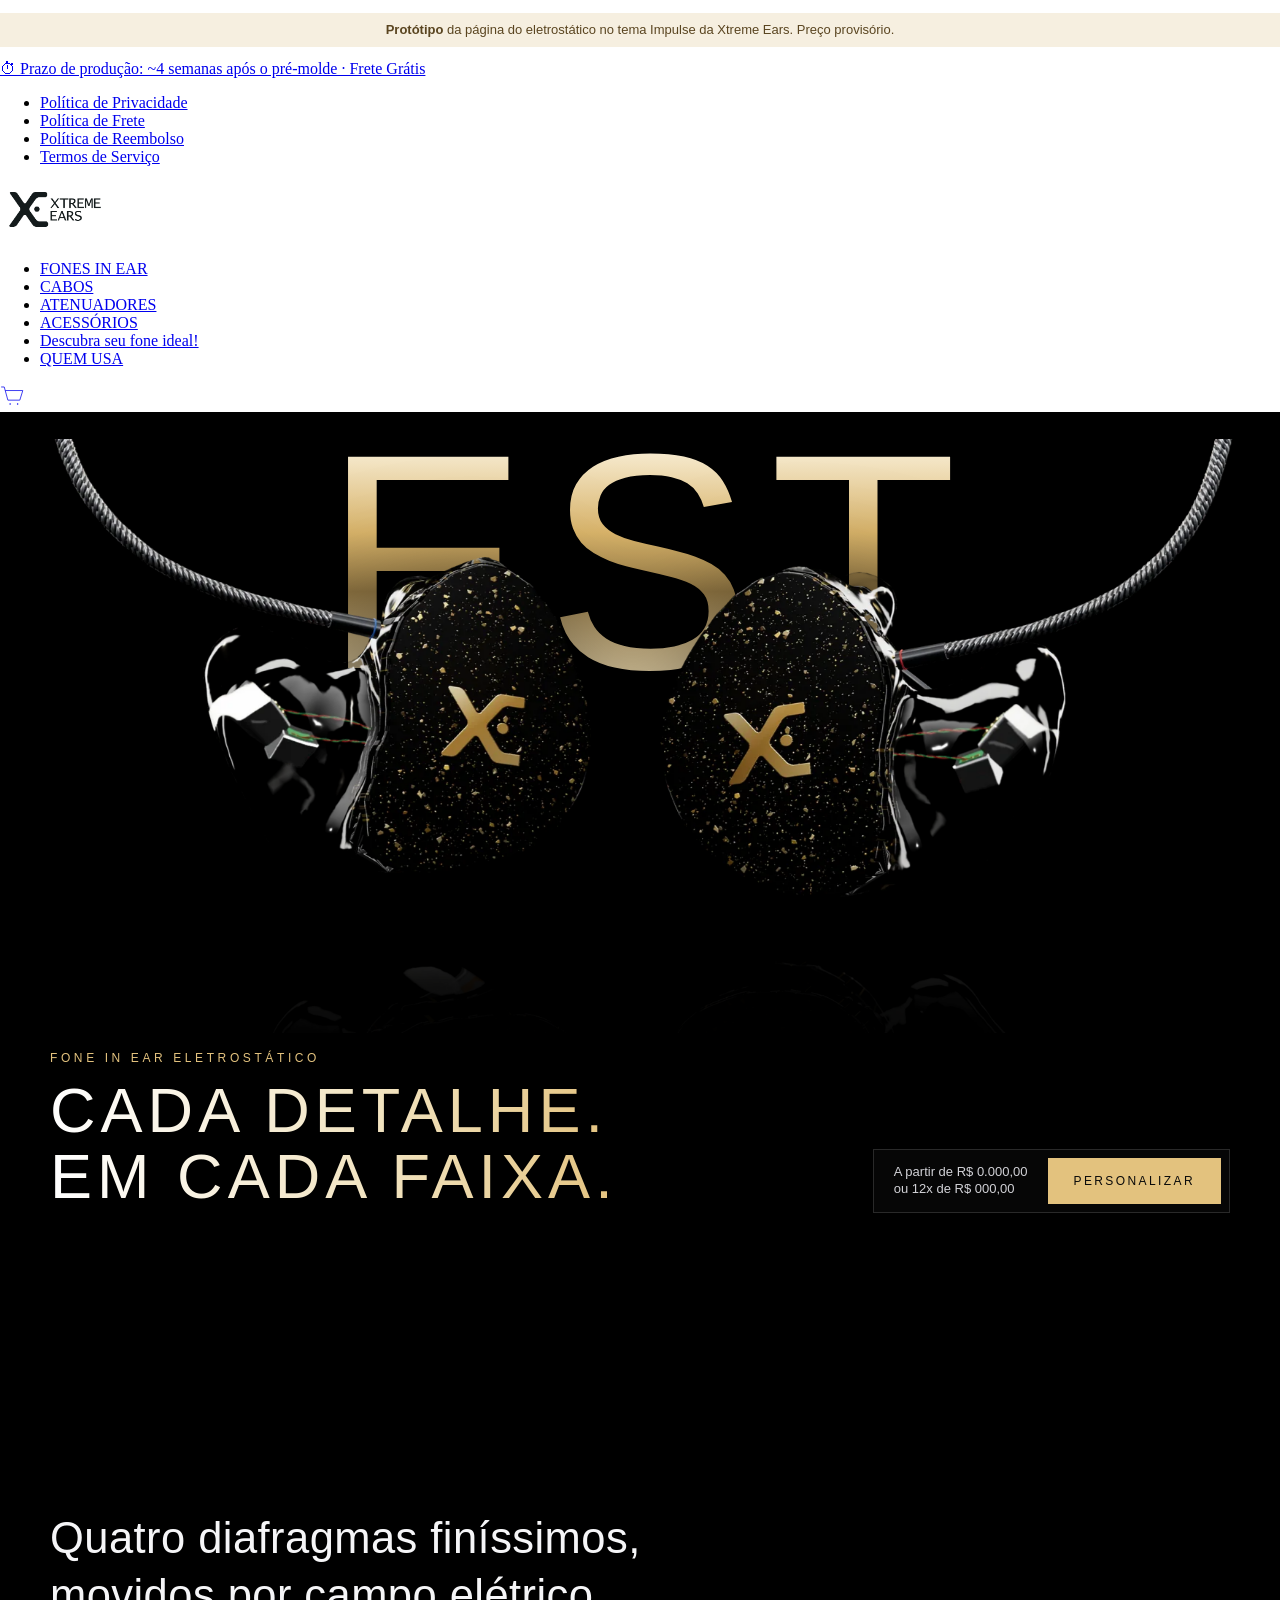
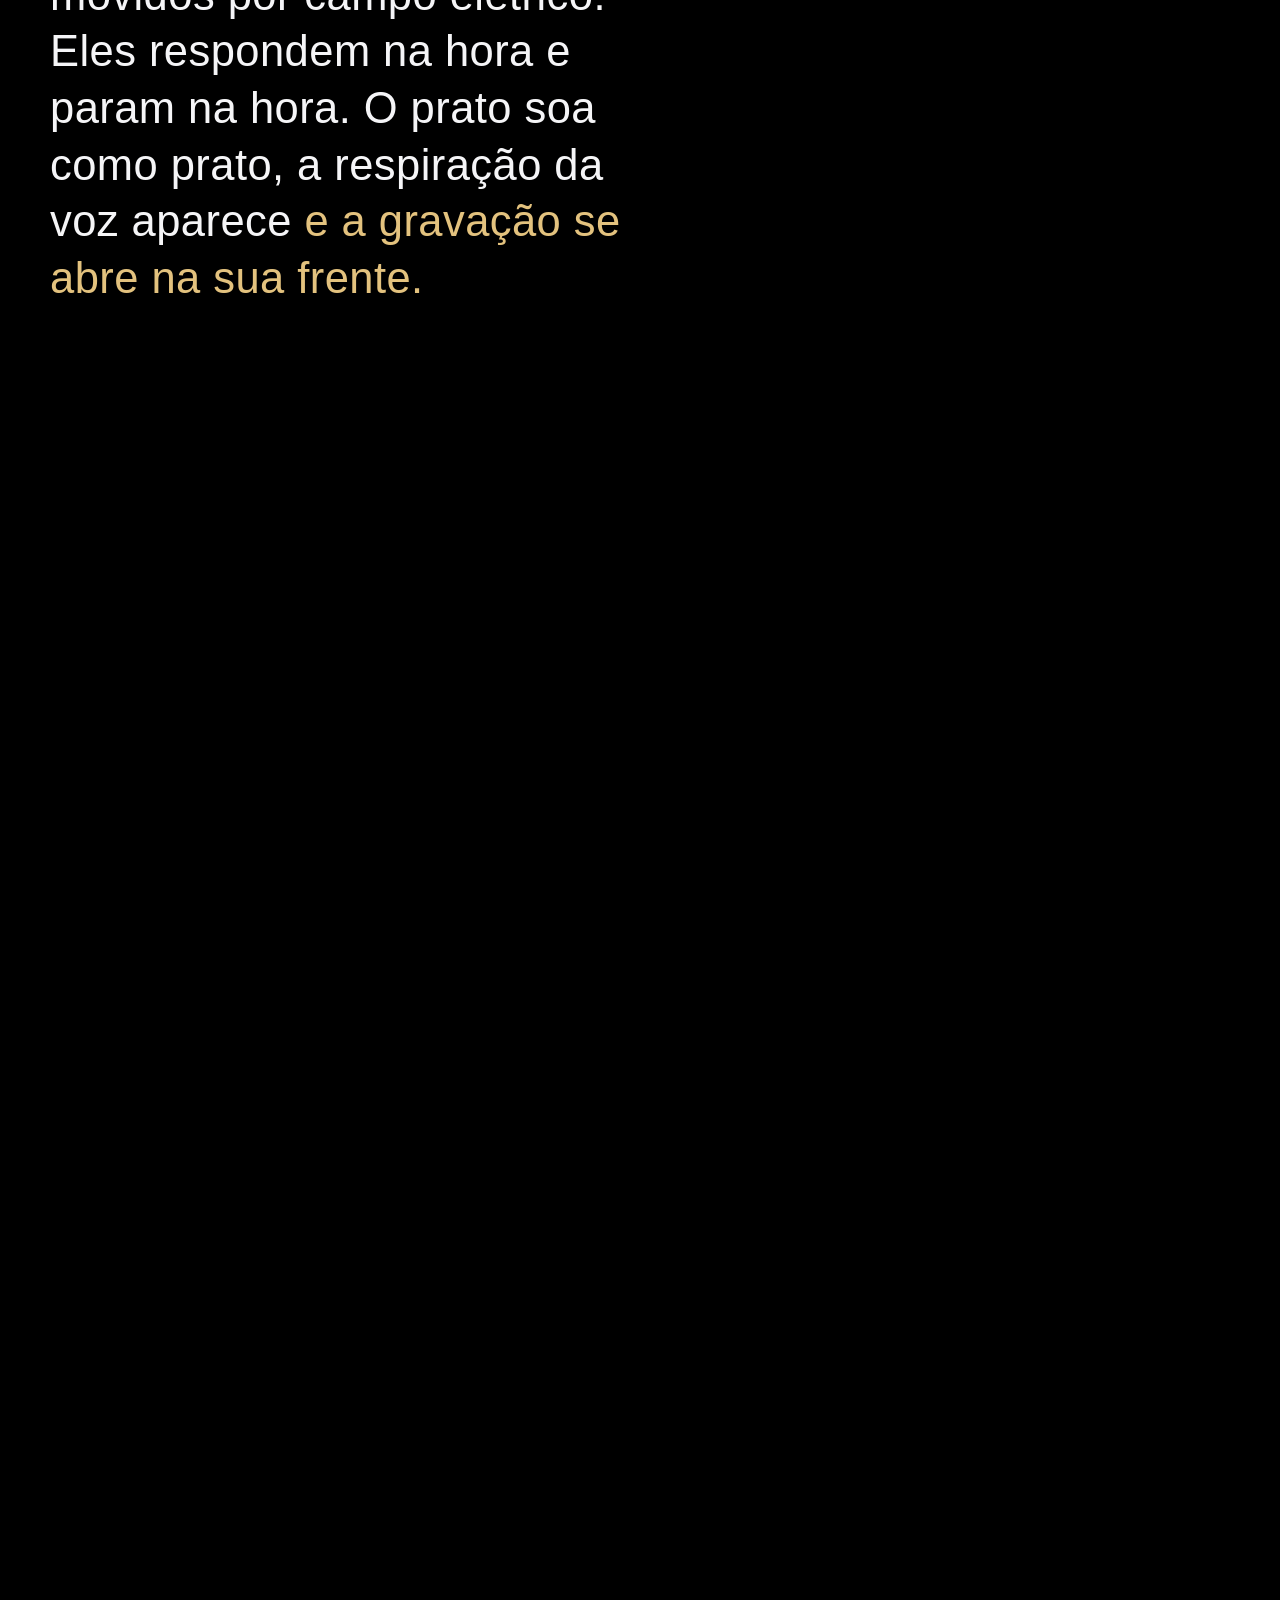
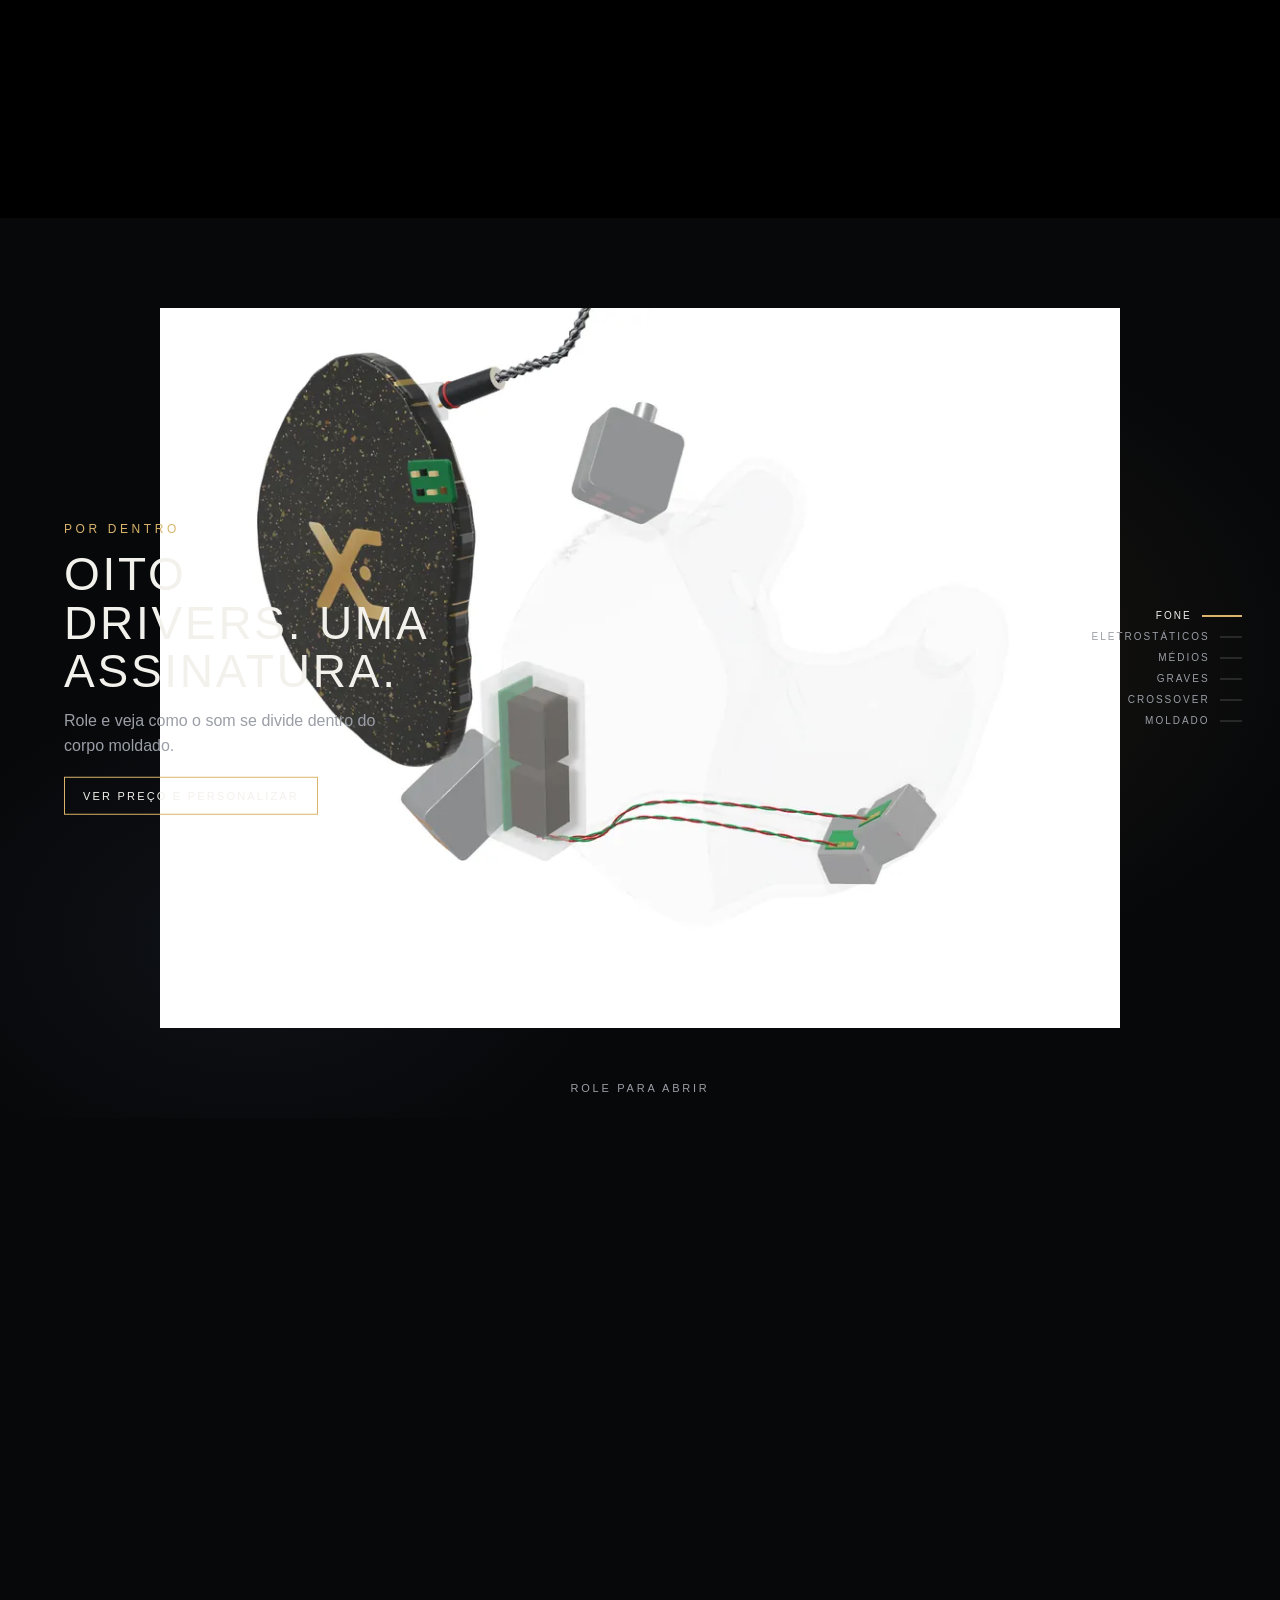
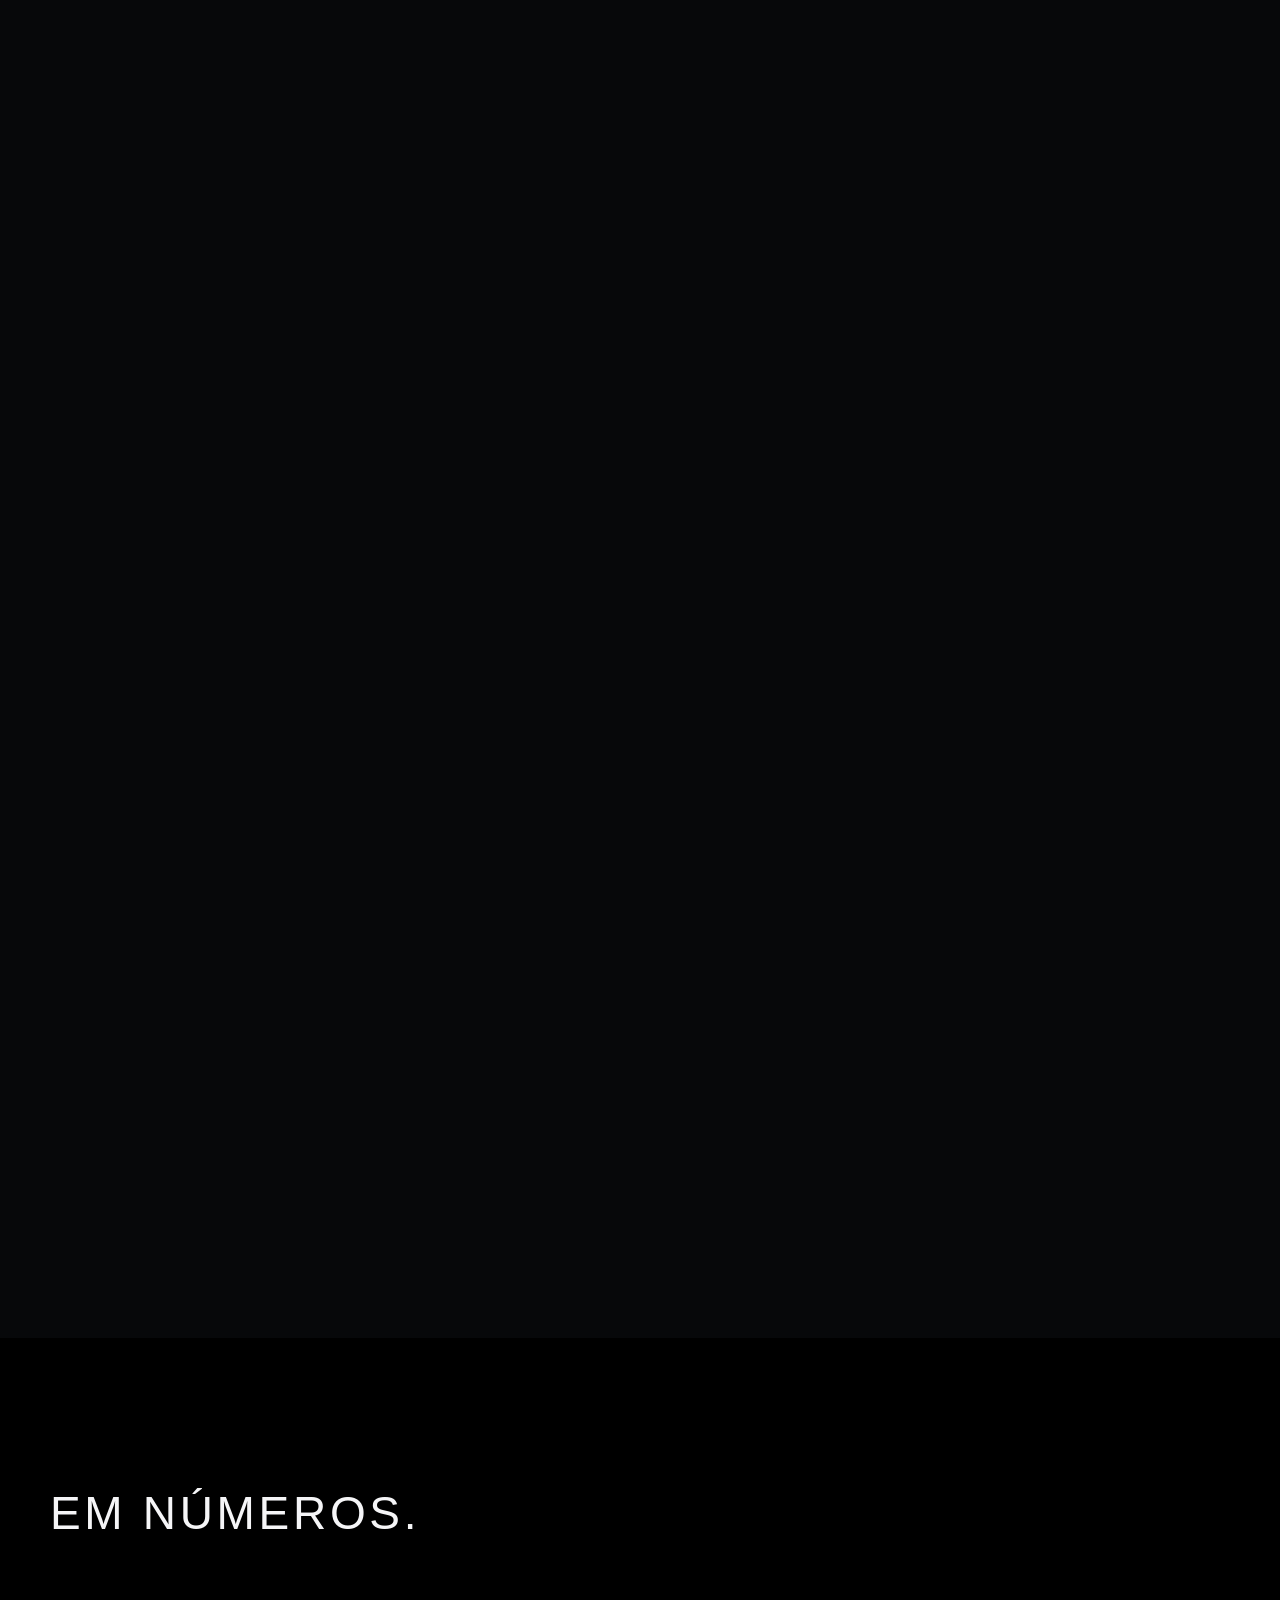
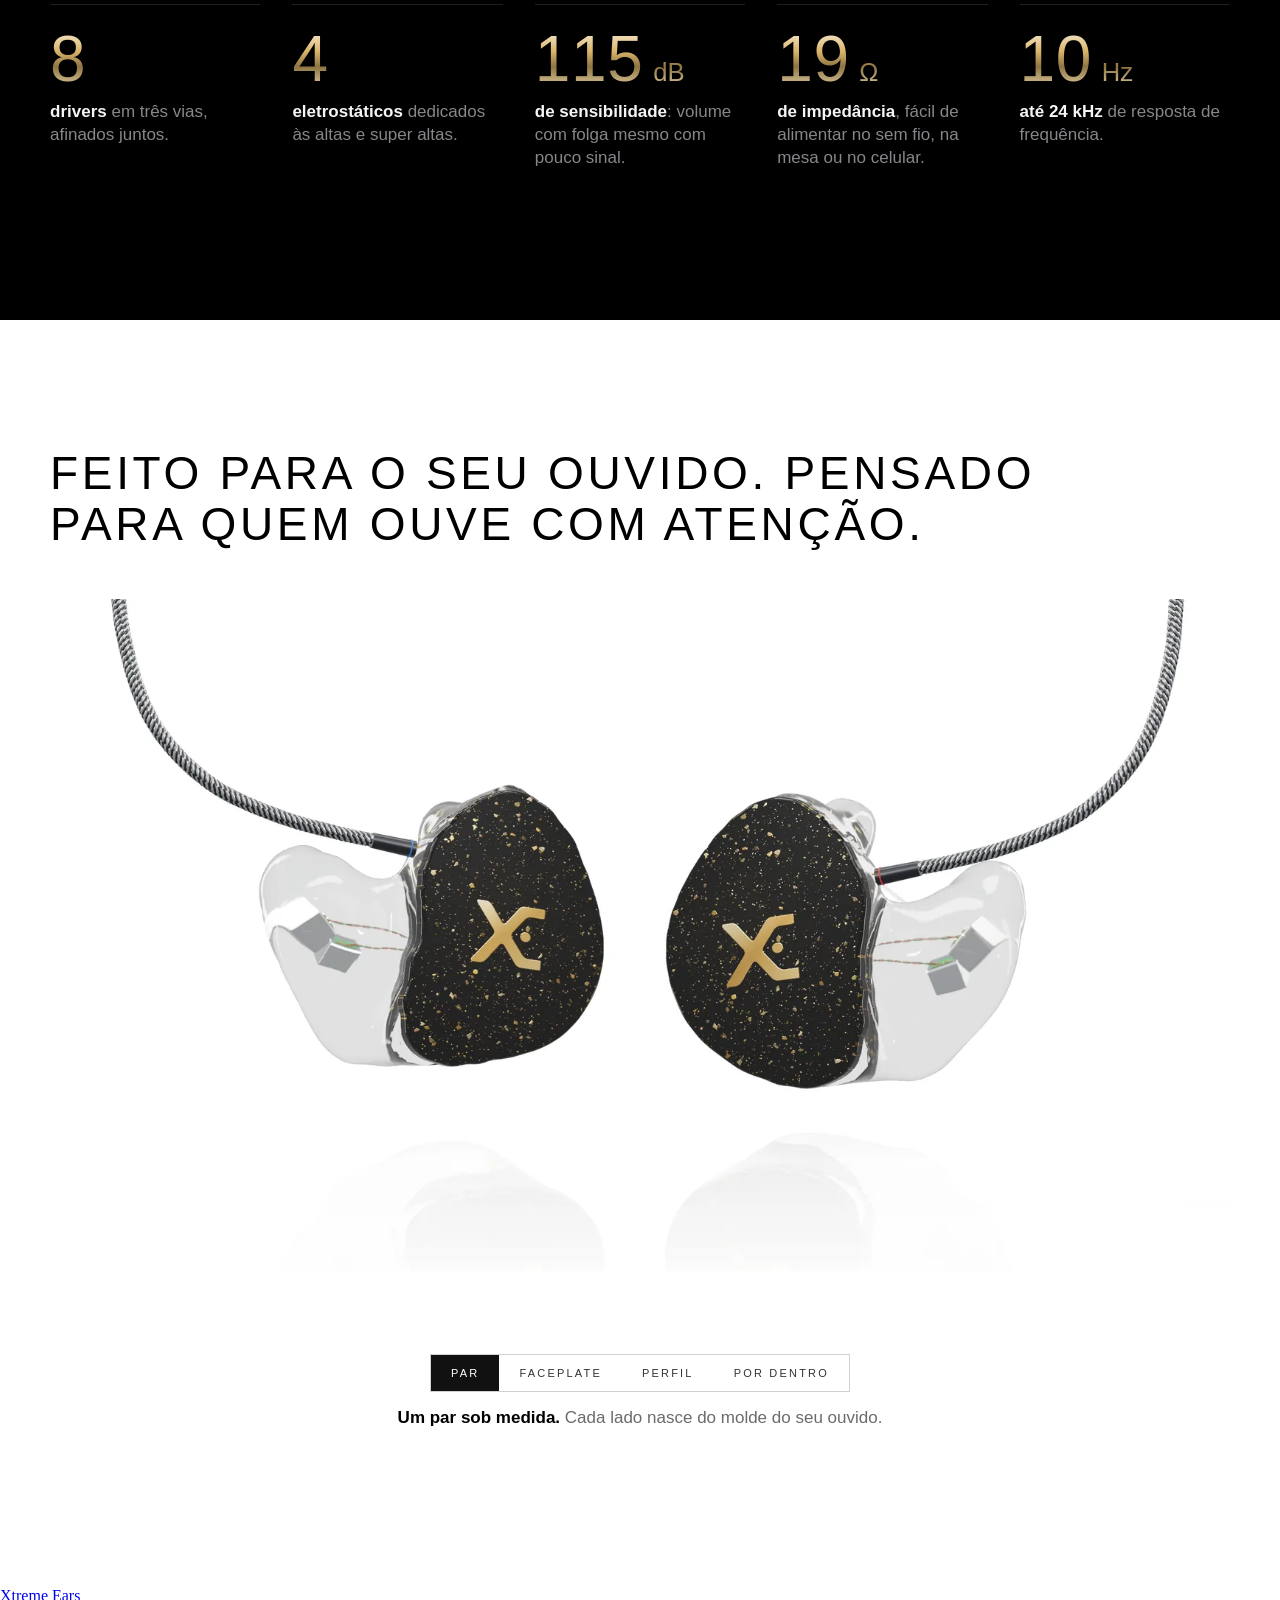
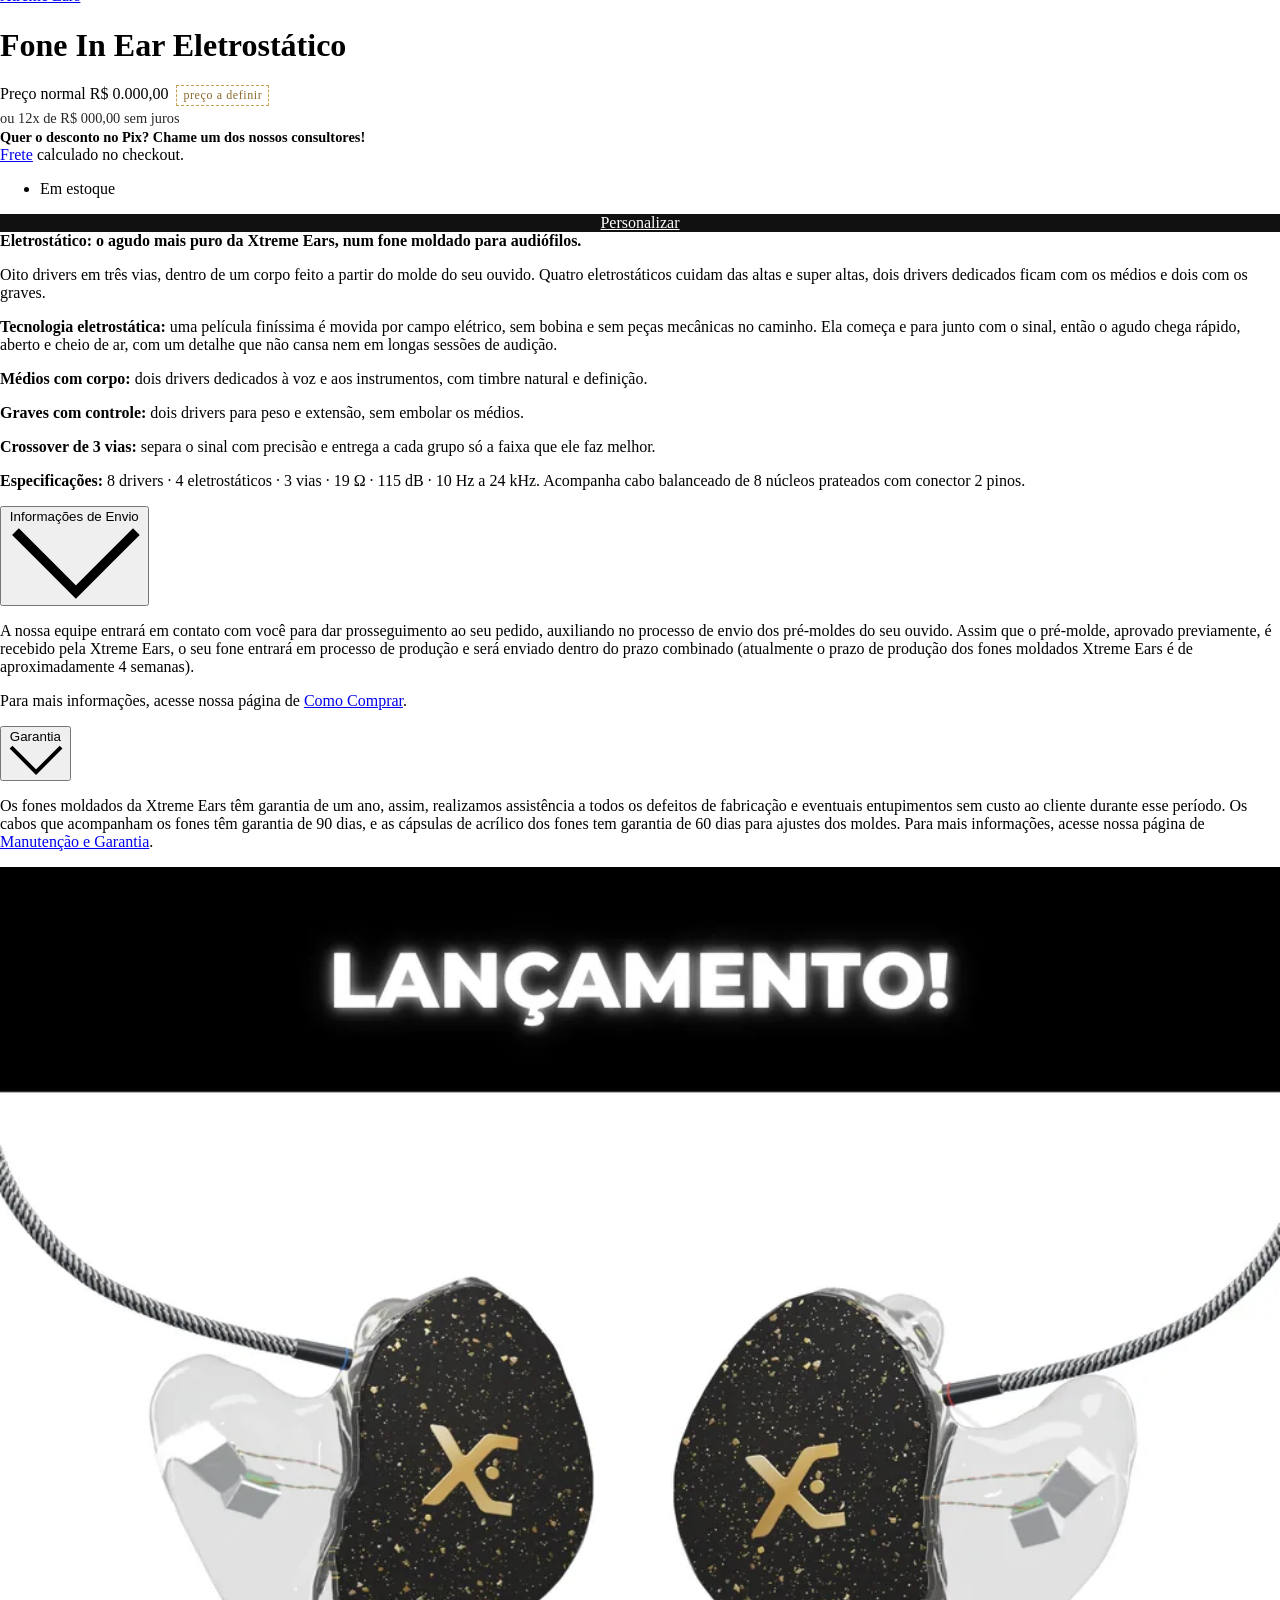
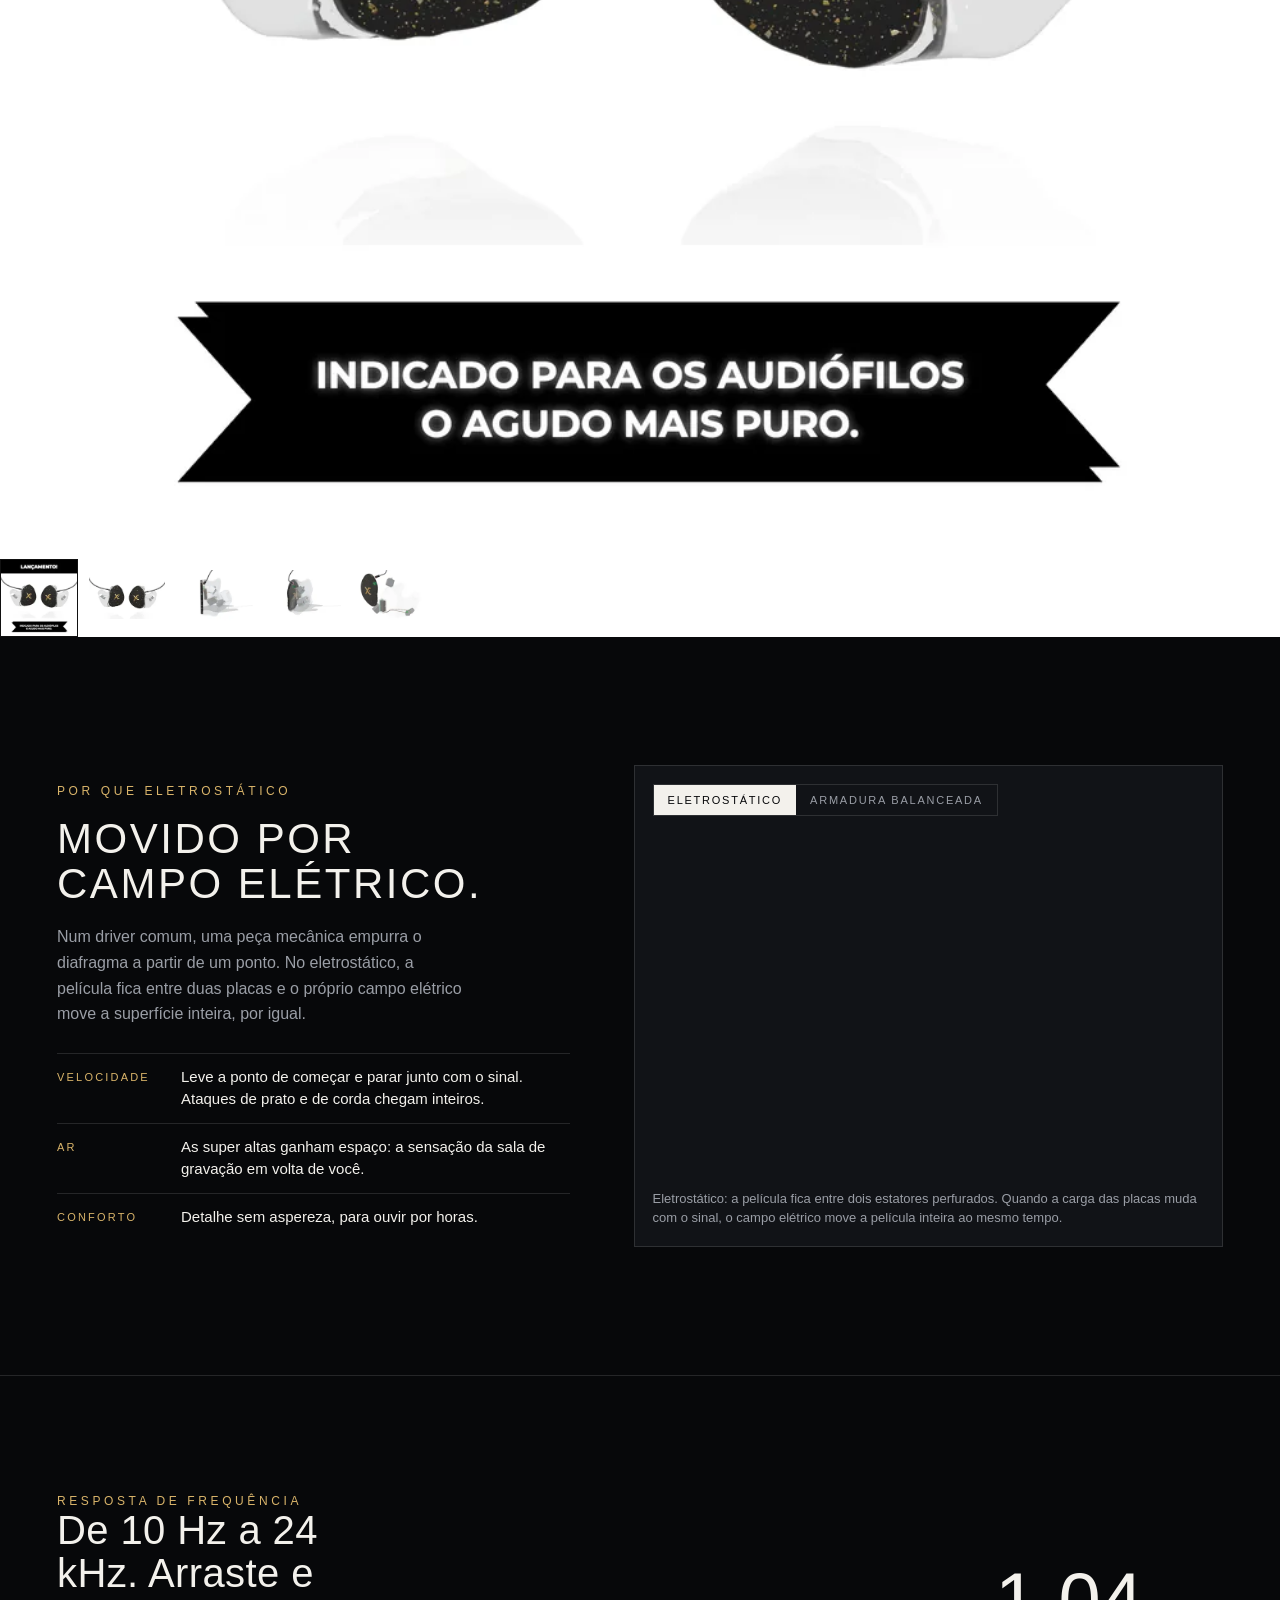
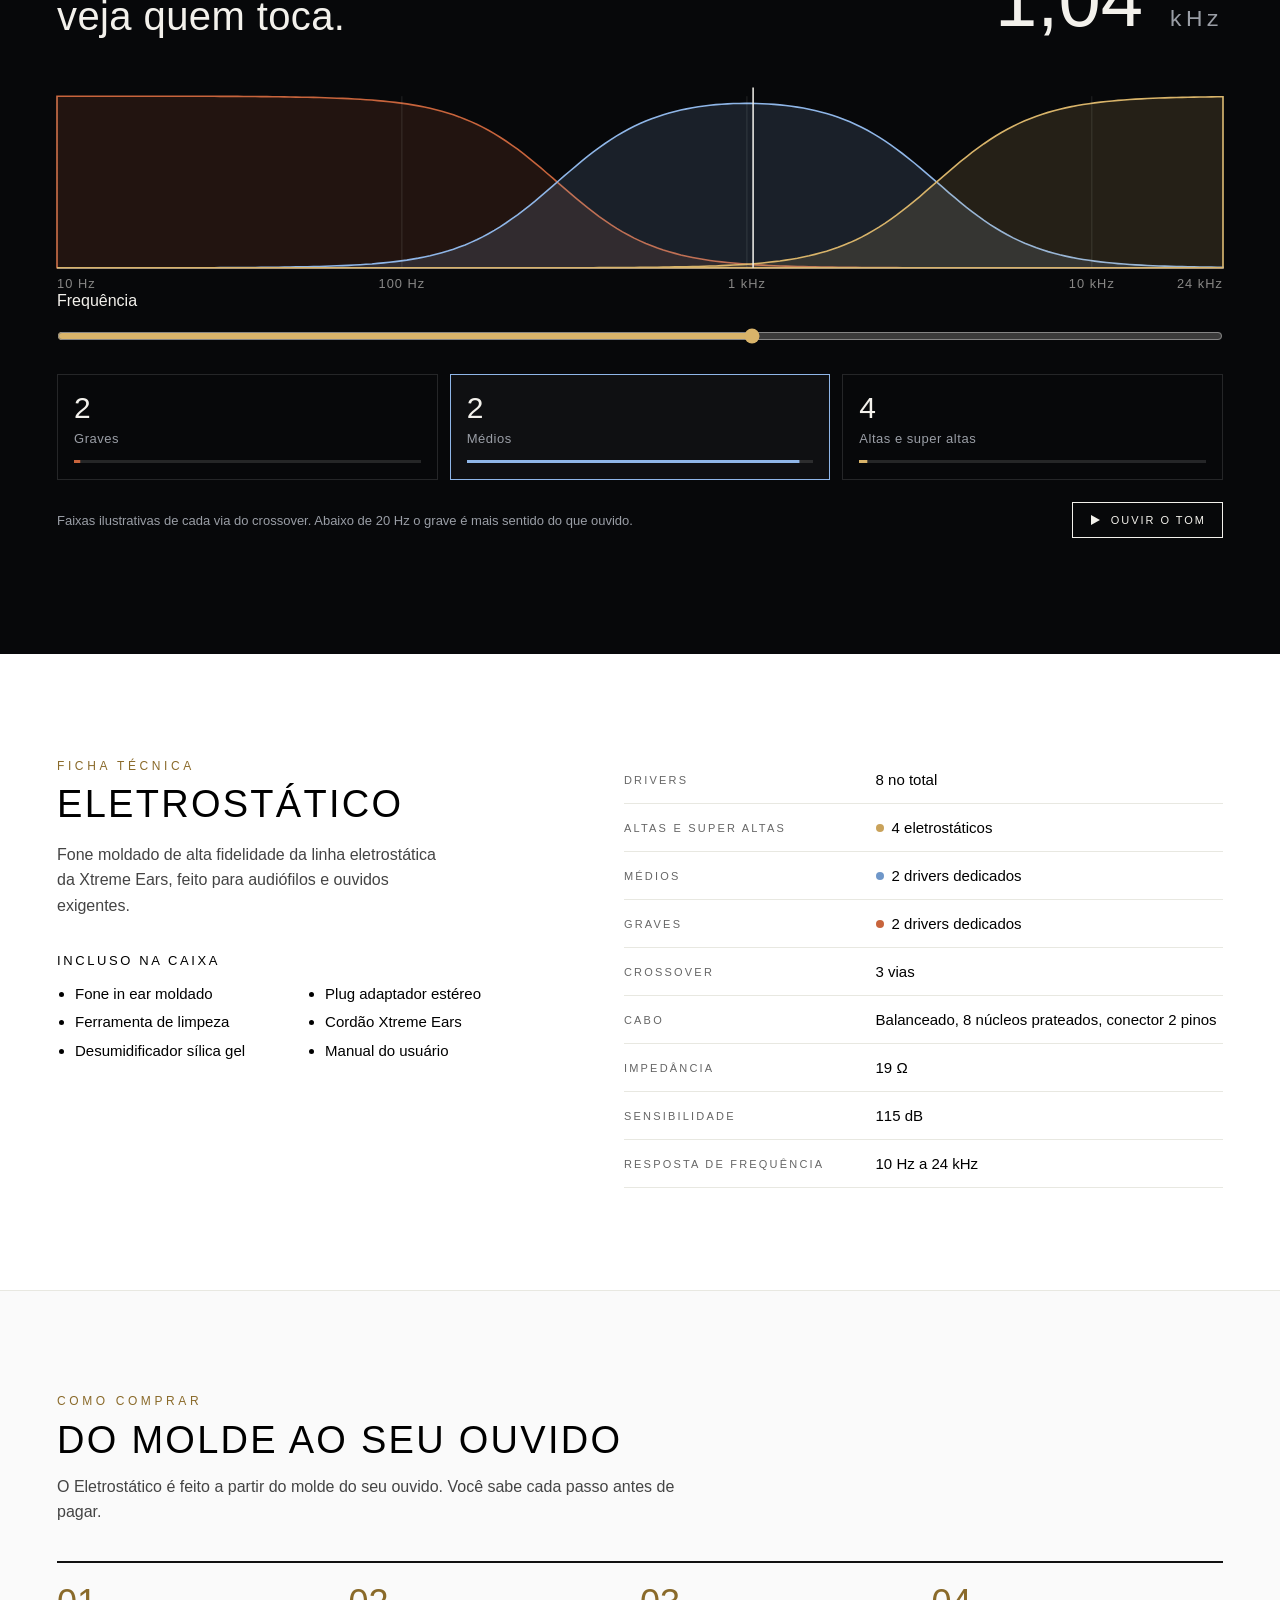
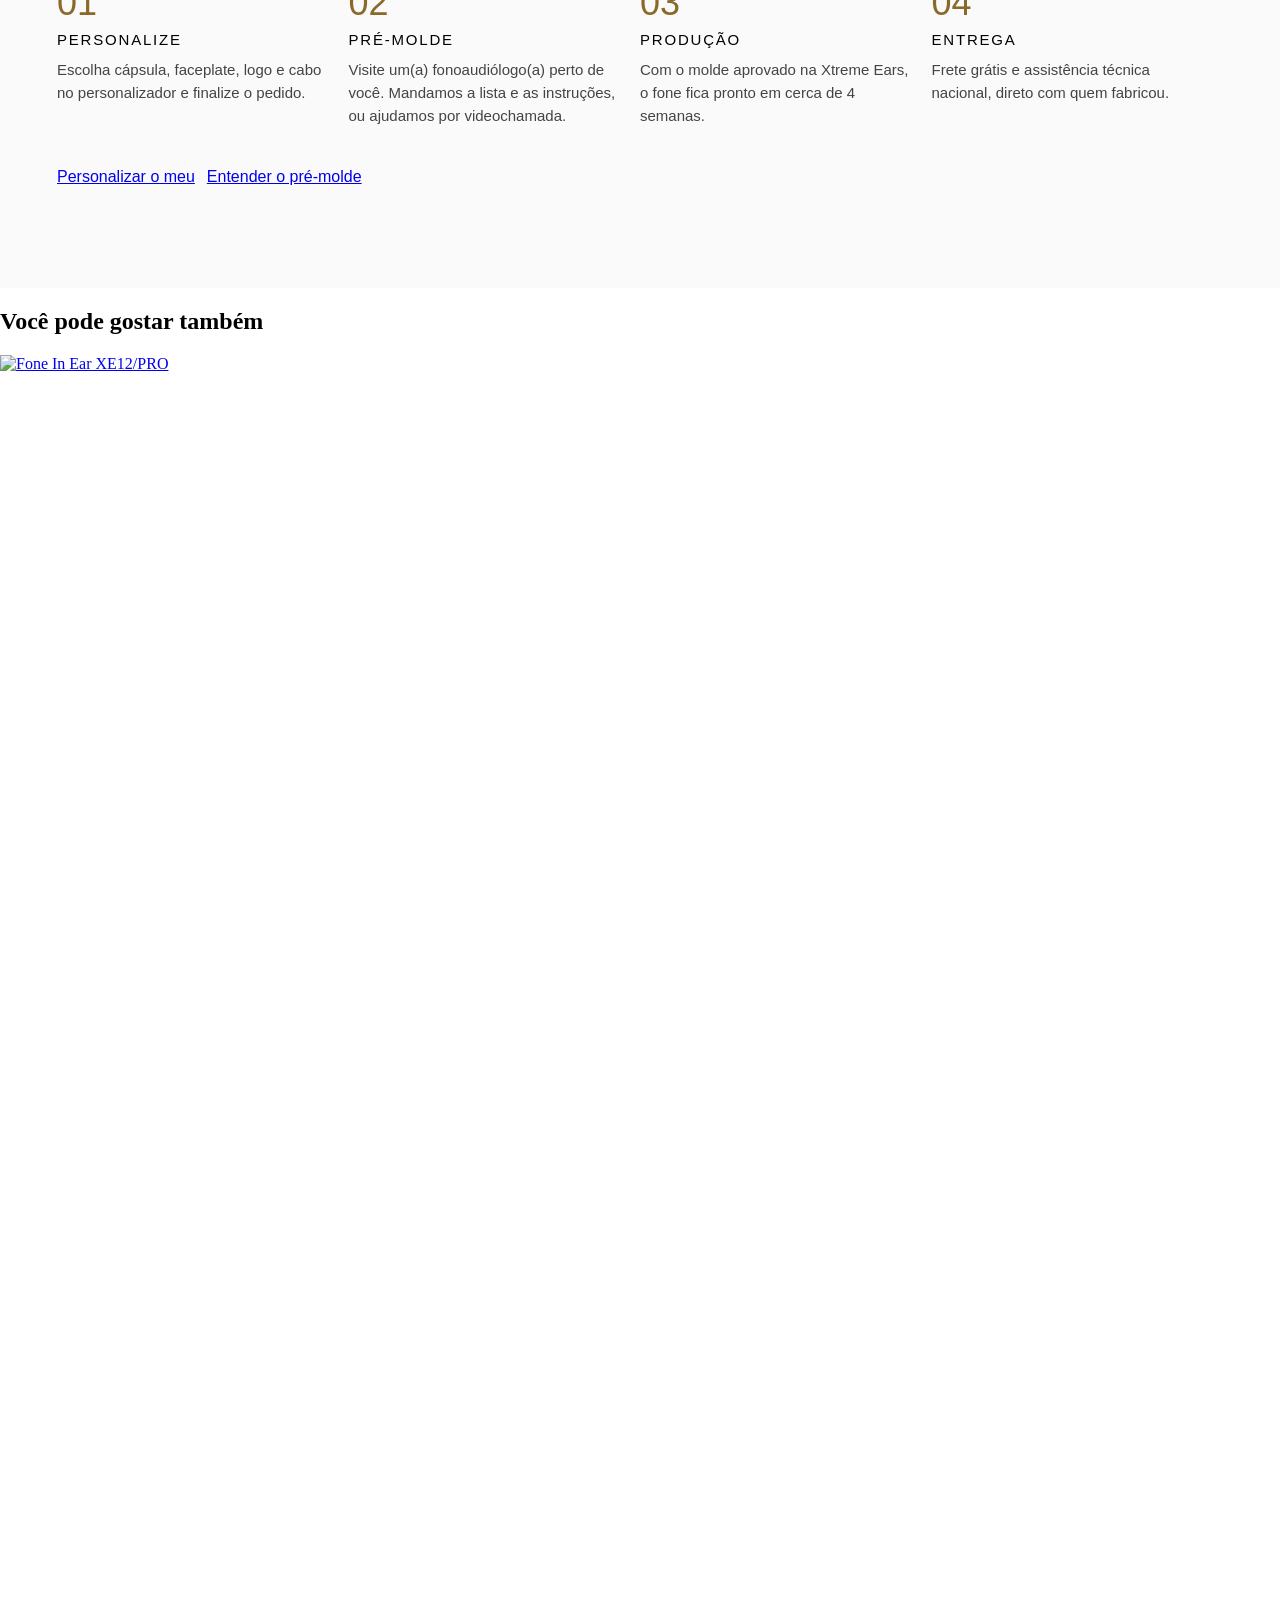
==== commit 2eeeb604: "Secao de design com fotos de estudio em fundo claro - Par, Faceplate, Perfil e Por dentro renderizad" ====
--- a/index.html
+++ b/index.html
@@ -42,7 +42,7 @@
 .grid-product__image-wrap img { width: 100%; height: auto; aspect-ratio: 1; object-fit: cover; display: block; }
 @media (max-width: 768px) { .product-single__meta { padding-top: 22px; } }
 </style>
-<link rel="stylesheet" href="assets/xe-est.css?v=13">
+<link rel="stylesheet" href="assets/xe-est.css?v=14">
 </head>
 <body class="template-product">
 
@@ -204,14 +204,14 @@
 </section>
 
 <!-- seção xe-est-design -->
-<section class="xe-est xe-ap xe-ap-design" id="xe-design" data-xe="design" aria-label="Design">
+<section class="xe-est xe-ap xe-ap-design xe-ap-design--light" id="xe-design" data-xe="design" aria-label="Design">
   <div class="xe-ap-wrap">
     <h2 class="xe-ap-h2 xe-ap-reveal">Feito para o seu ouvido. Pensado para quem ouve com atenção.</h2>
     <div class="xe-ap-design__view xe-ap-reveal">
-      <img class="on" data-k="par" src="fotos/dk-par-sm.webp?v=2" srcset="fotos/dk-par-sm.webp?v=2 800w, fotos/dk-par.webp?v=2 1600w" sizes="(max-width: 1180px) 100vw, 1180px" alt="Par do Eletrostático de frente" loading="lazy" decoding="async">
-      <img data-k="face" src="fotos/dk-face-sm.webp?v=2" srcset="fotos/dk-face-sm.webp?v=2 800w, fotos/dk-face.webp?v=2 1600w" sizes="(max-width: 1180px) 100vw, 1180px" alt="Faceplate do Eletrostático em detalhe" loading="lazy" decoding="async">
-      <img data-k="perfil" src="fotos/dk-perfil-sm.webp?v=2" srcset="fotos/dk-perfil-sm.webp?v=2 800w, fotos/dk-perfil.webp?v=2 1600w" sizes="(max-width: 1180px) 100vw, 1180px" alt="Eletrostático de perfil" loading="lazy" decoding="async">
-      <img data-k="dentro" src="fotos/dk-explode-sm.webp?v=2" srcset="fotos/dk-explode-sm.webp?v=2 800w, fotos/dk-explode.webp?v=2 1600w" sizes="(max-width: 1180px) 100vw, 1180px" alt="Vista explodida do Eletrostático" loading="lazy" decoding="async">
+      <img class="on" data-k="par" src="fotos/lt-par-sm.webp" srcset="fotos/lt-par-sm.webp 1600w, fotos/lt-par.webp 3200w" sizes="(max-width: 1180px) 100vw, 1180px" alt="Par do Eletrostático de frente" loading="lazy" decoding="async">
+      <img data-k="face" src="fotos/lt-face-sm.webp" srcset="fotos/lt-face-sm.webp 1600w, fotos/lt-face.webp 3200w" sizes="(max-width: 1180px) 100vw, 1180px" alt="Faceplate do Eletrostático em detalhe" loading="lazy" decoding="async">
+      <img data-k="perfil" src="fotos/lt-perfil-sm.webp" srcset="fotos/lt-perfil-sm.webp 1600w, fotos/lt-perfil.webp 3200w" sizes="(max-width: 1180px) 100vw, 1180px" alt="Eletrostático de perfil" loading="lazy" decoding="async">
+      <img data-k="dentro" src="fotos/lt-dentro-sm.webp" srcset="fotos/lt-dentro-sm.webp 1600w, fotos/lt-dentro.webp 3200w" sizes="(max-width: 1180px) 100vw, 1180px" alt="Vista explodida do Eletrostático" loading="lazy" decoding="async">
     </div>
     <div class="xe-ap-design__bar">
       <div class="xe-ap-design__tabs" role="tablist" aria-label="Ângulos do fone">
--- a/assets/xe-est.css
+++ b/assets/xe-est.css
@@ -243,3 +243,13 @@
   .xe-ap-reveal { opacity: 1; transform: none; transition: none; }
   .xe-ap-hero__word, .xe-ap-hero__img, .xe-ap-design__view img { transition: none; }
 }
+
+/* design em fundo claro, como as páginas de produto da loja (Impulse) */
+.xe-ap-design--light { background: #fff; color: #000; }
+.xe-ap-design--light .xe-ap-design__view { background: #fff; }
+.xe-ap-design--light .xe-ap-design__tabs { border-color: rgba(0,0,0,.18); }
+.xe-ap-design--light .xe-ap-design__tabs button { color: #333; }
+.xe-ap-design--light .xe-ap-design__tabs button[aria-selected="true"] { background: #111; color: #fff; }
+.xe-ap-design--light .xe-ap-design__tabs button:focus-visible { outline-color: #111; }
+.xe-ap-design--light .xe-ap-design__cap { color: #6b6b6b; }
+.xe-ap-design--light .xe-ap-design__cap b { color: #000; }
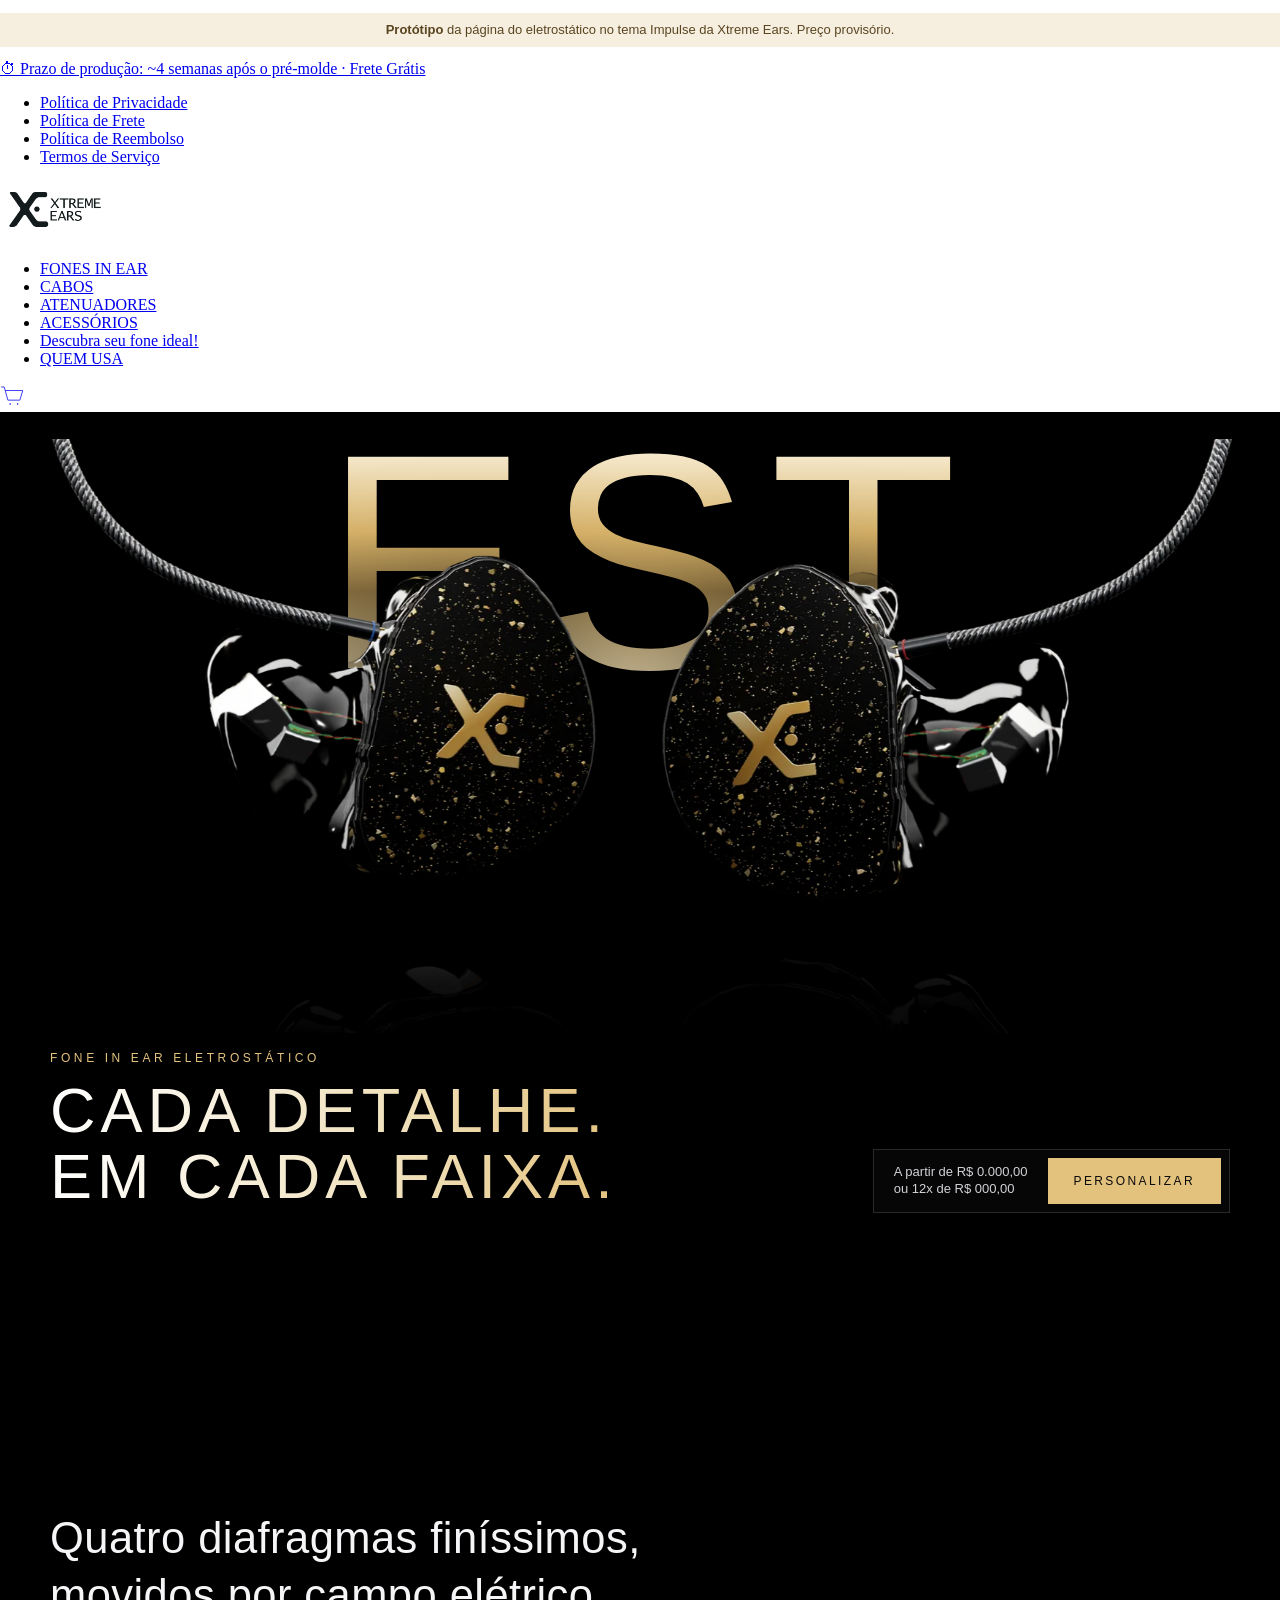
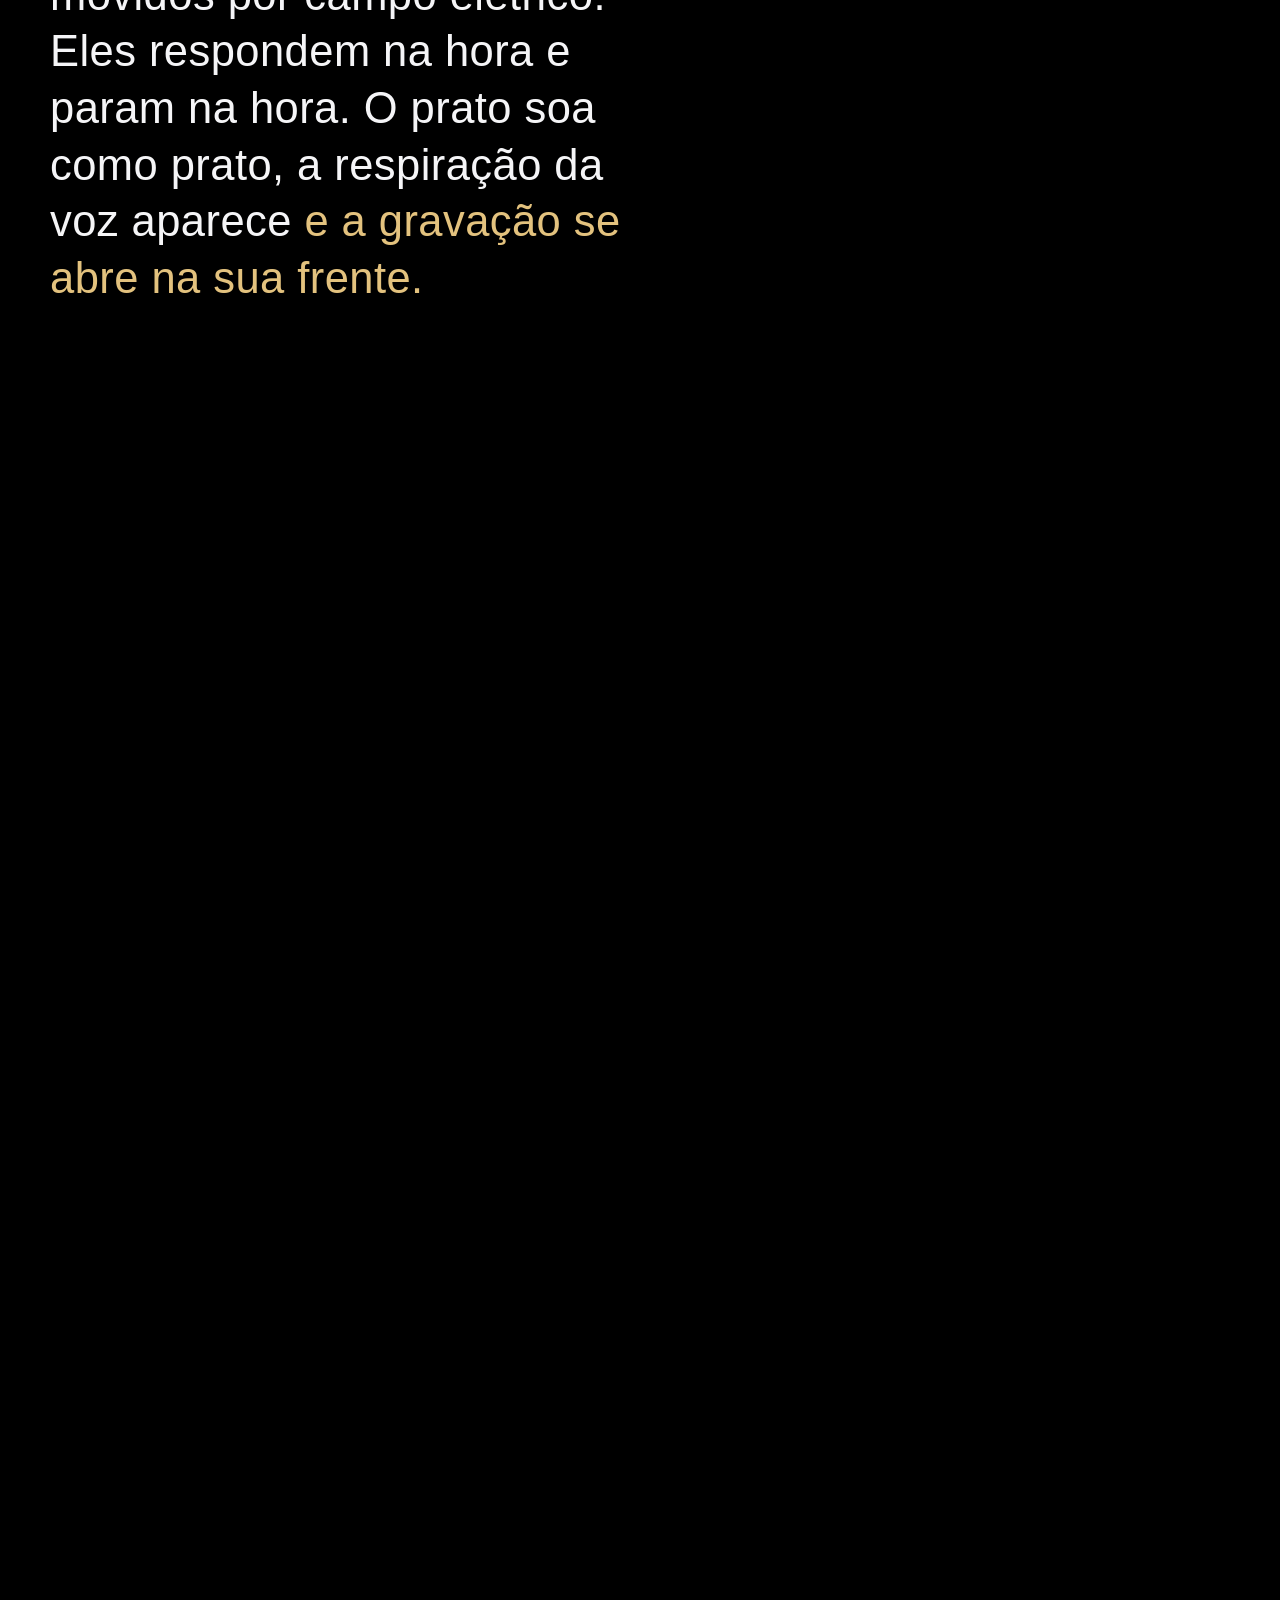
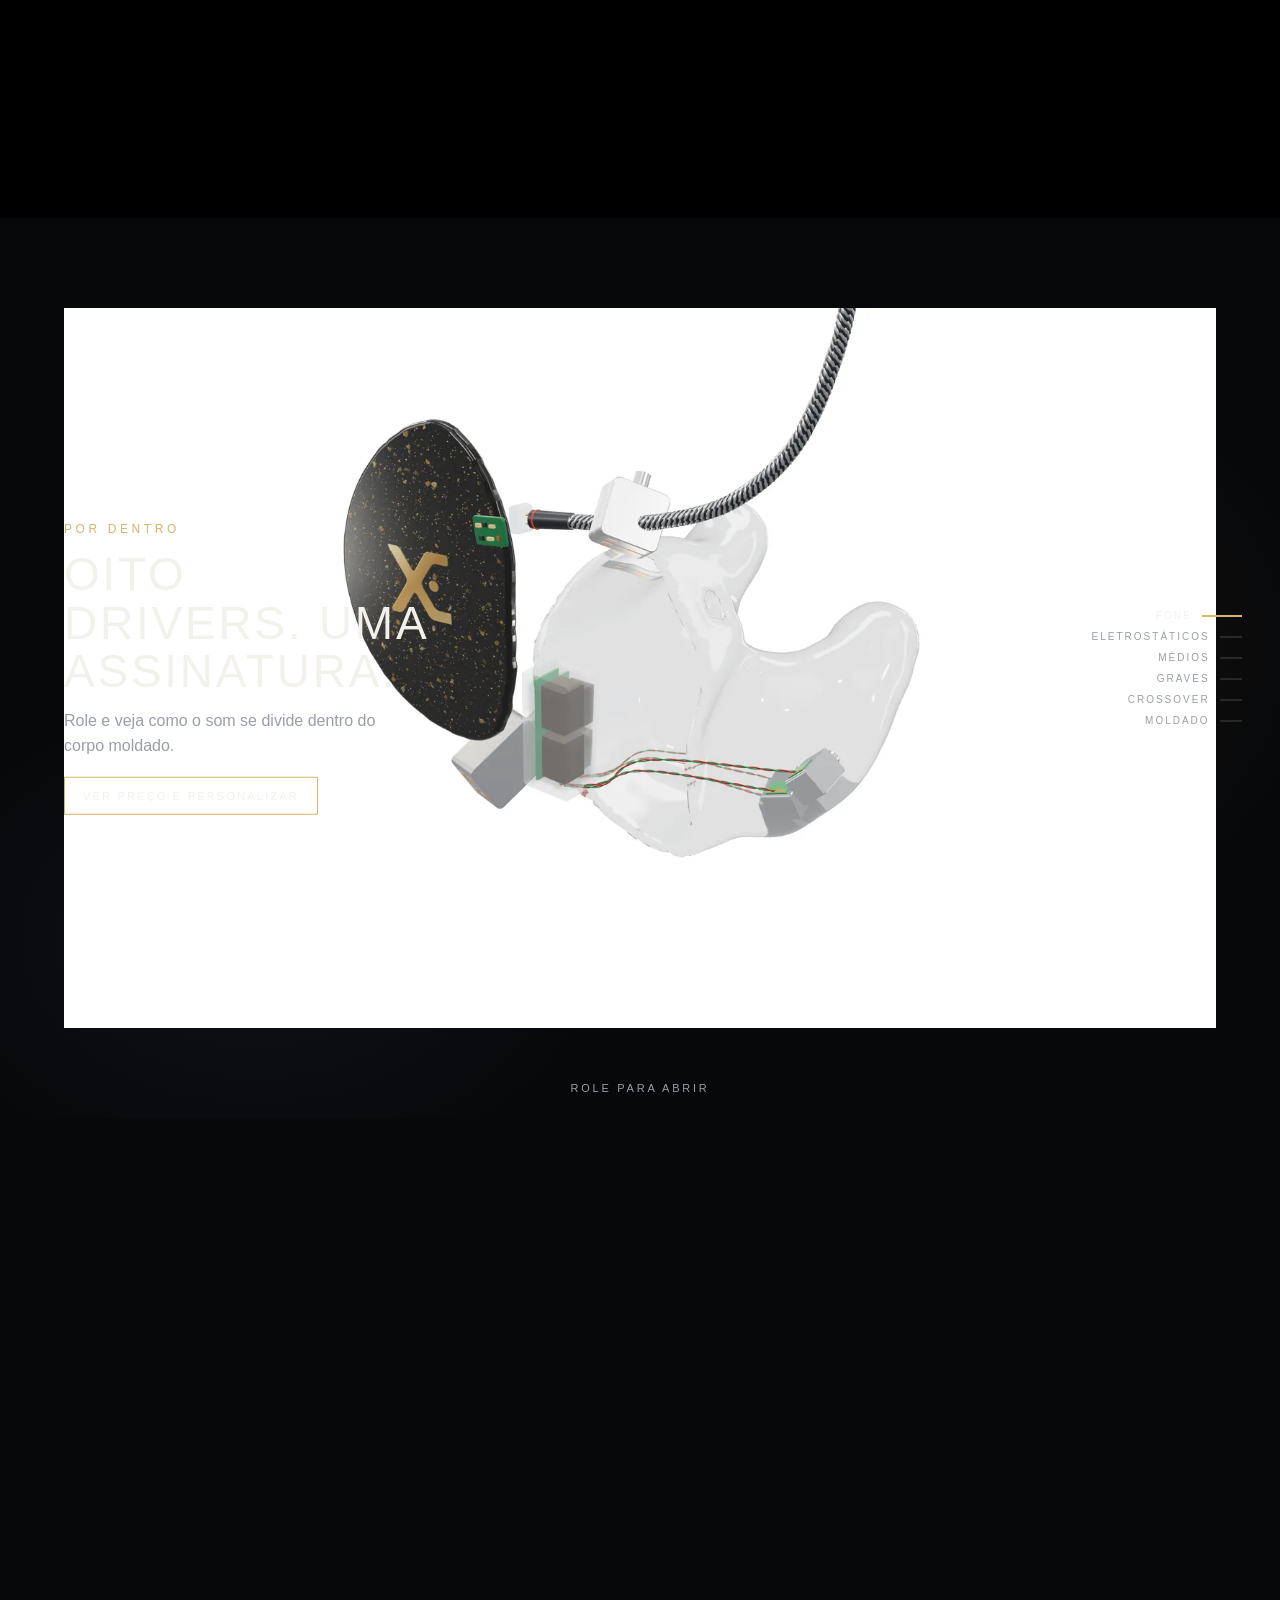
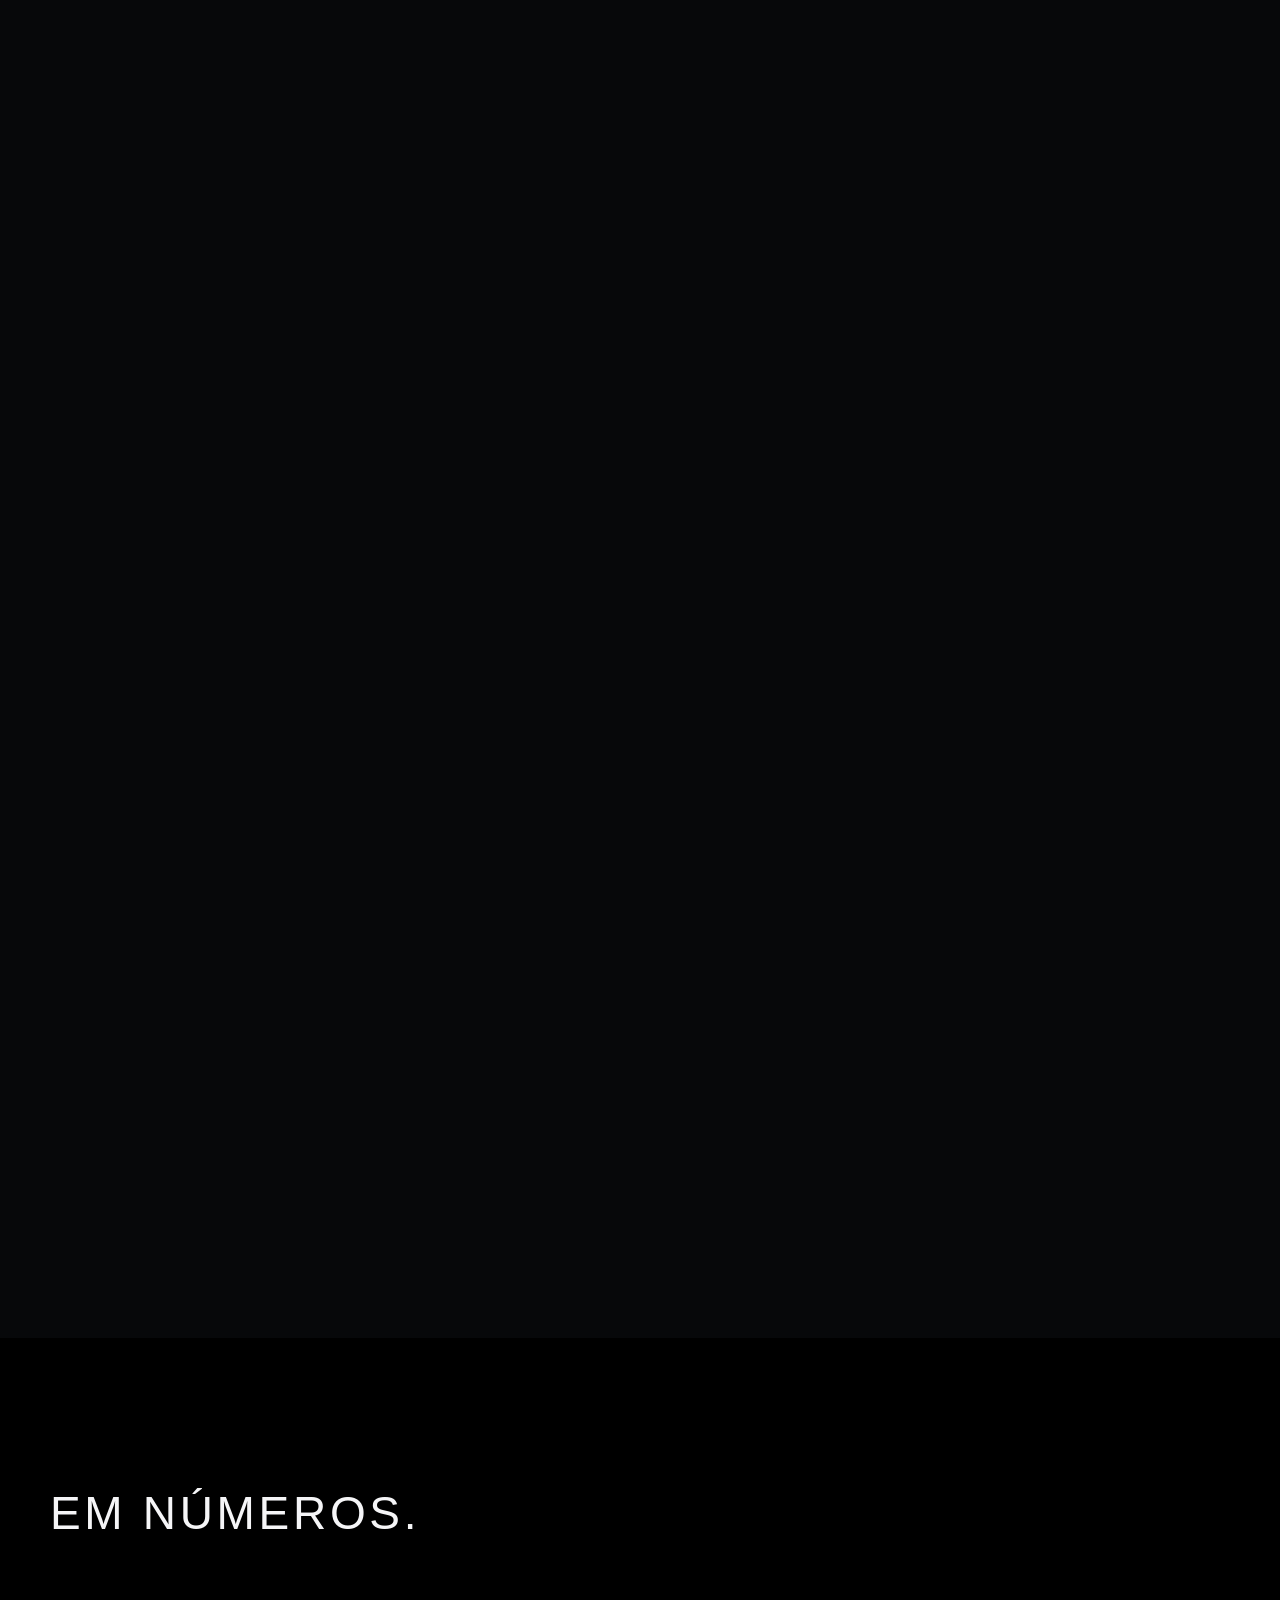
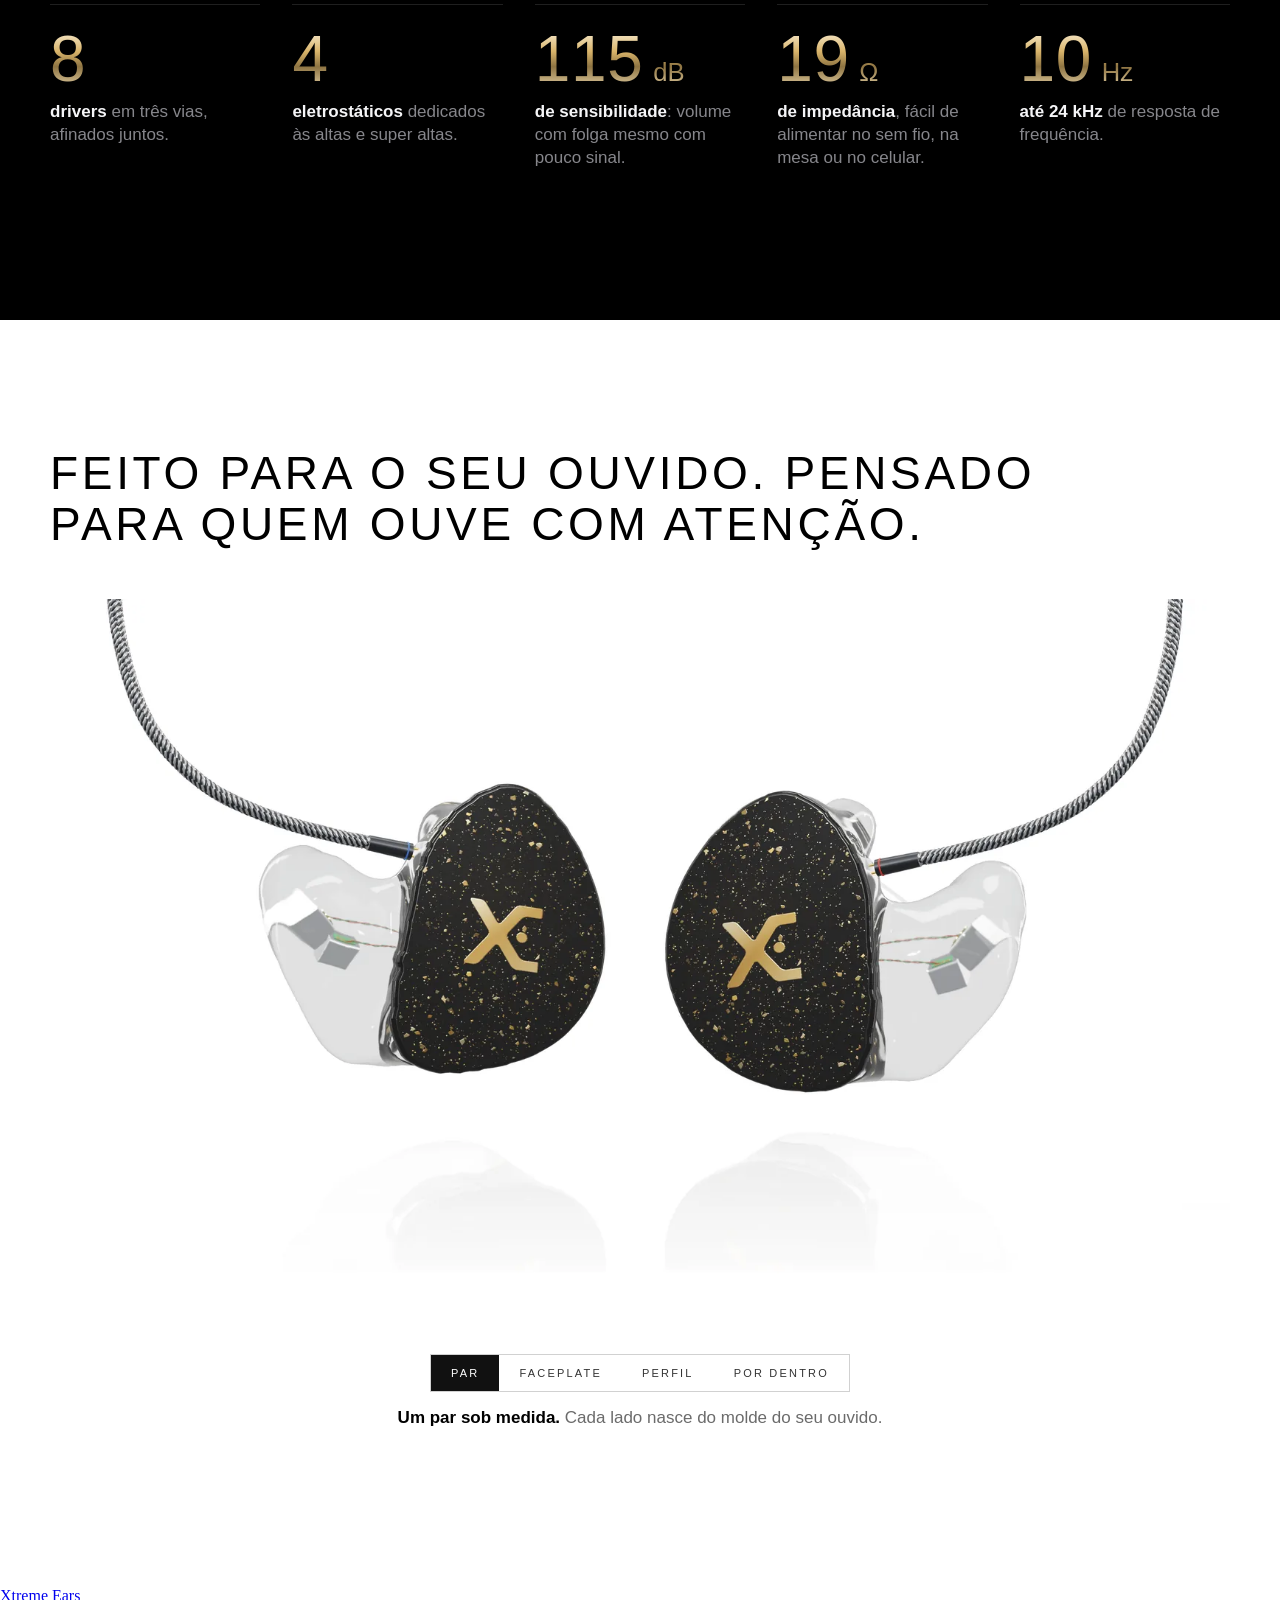
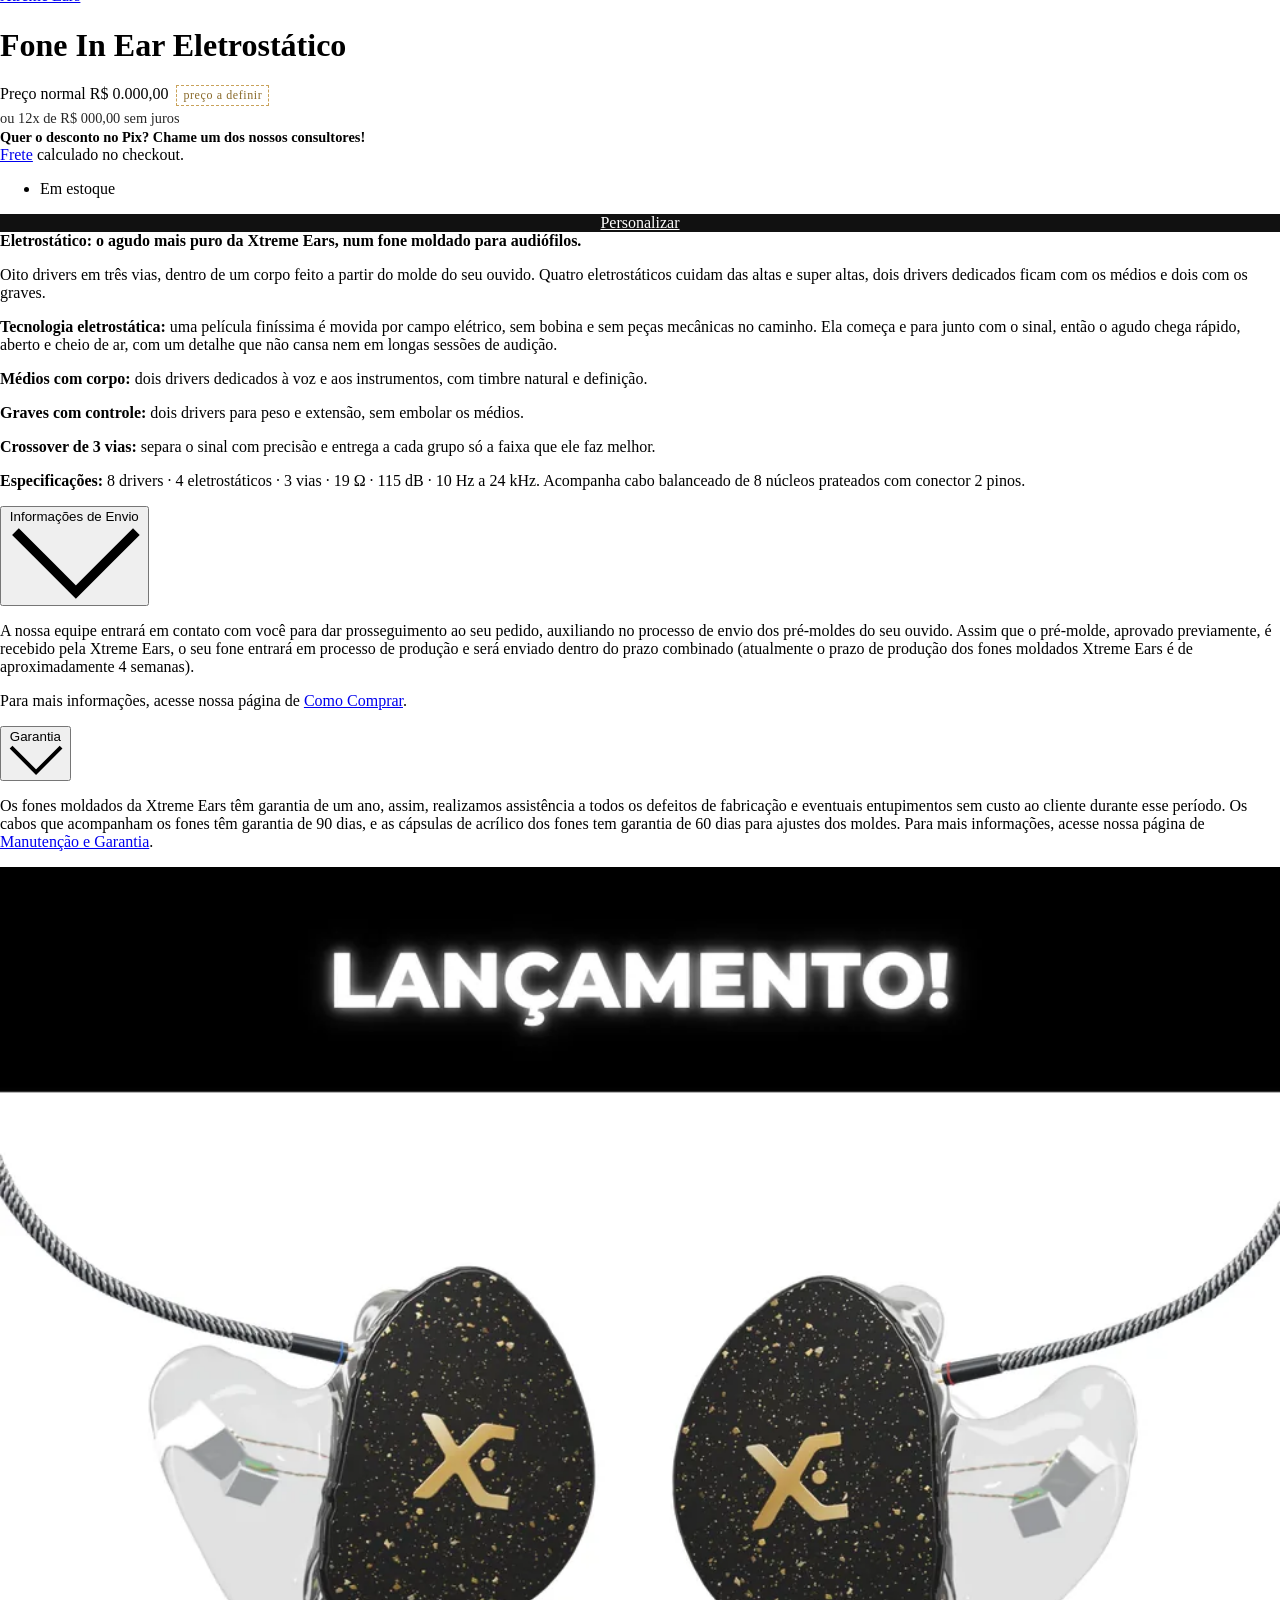
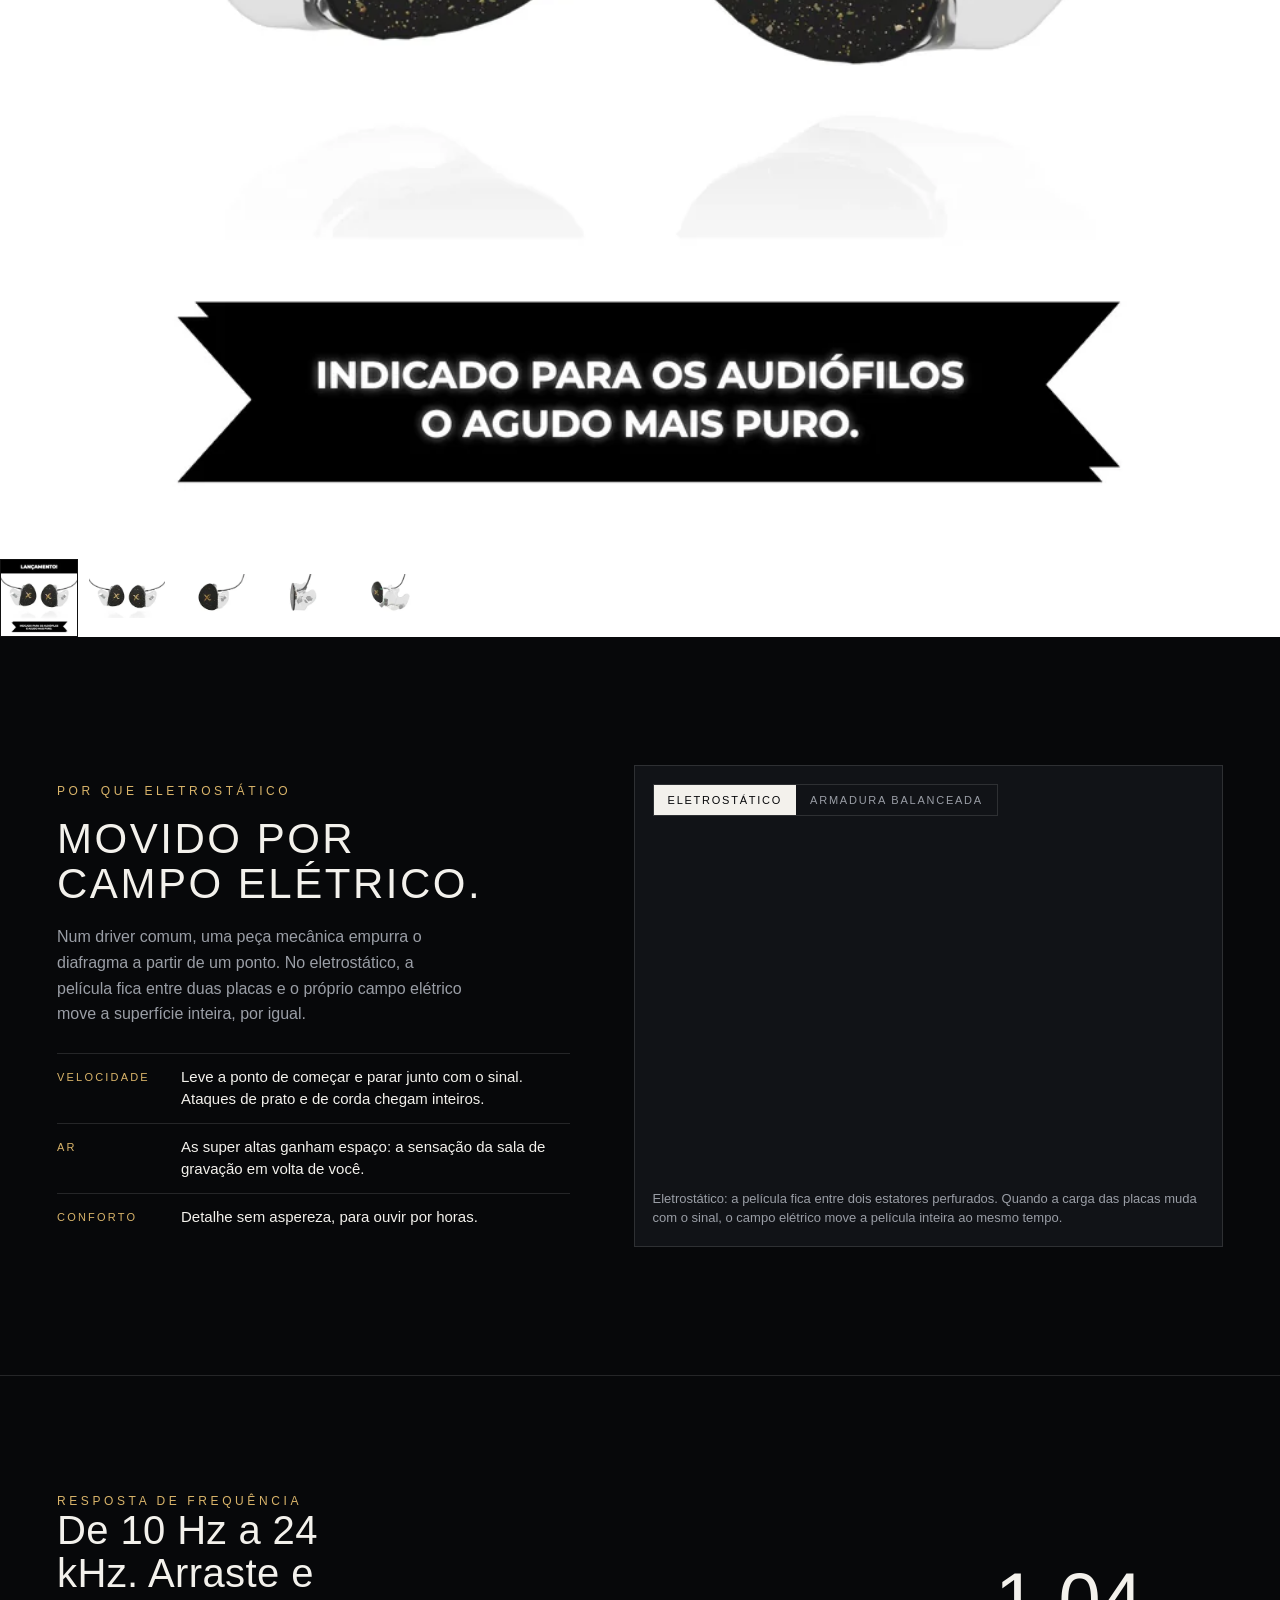
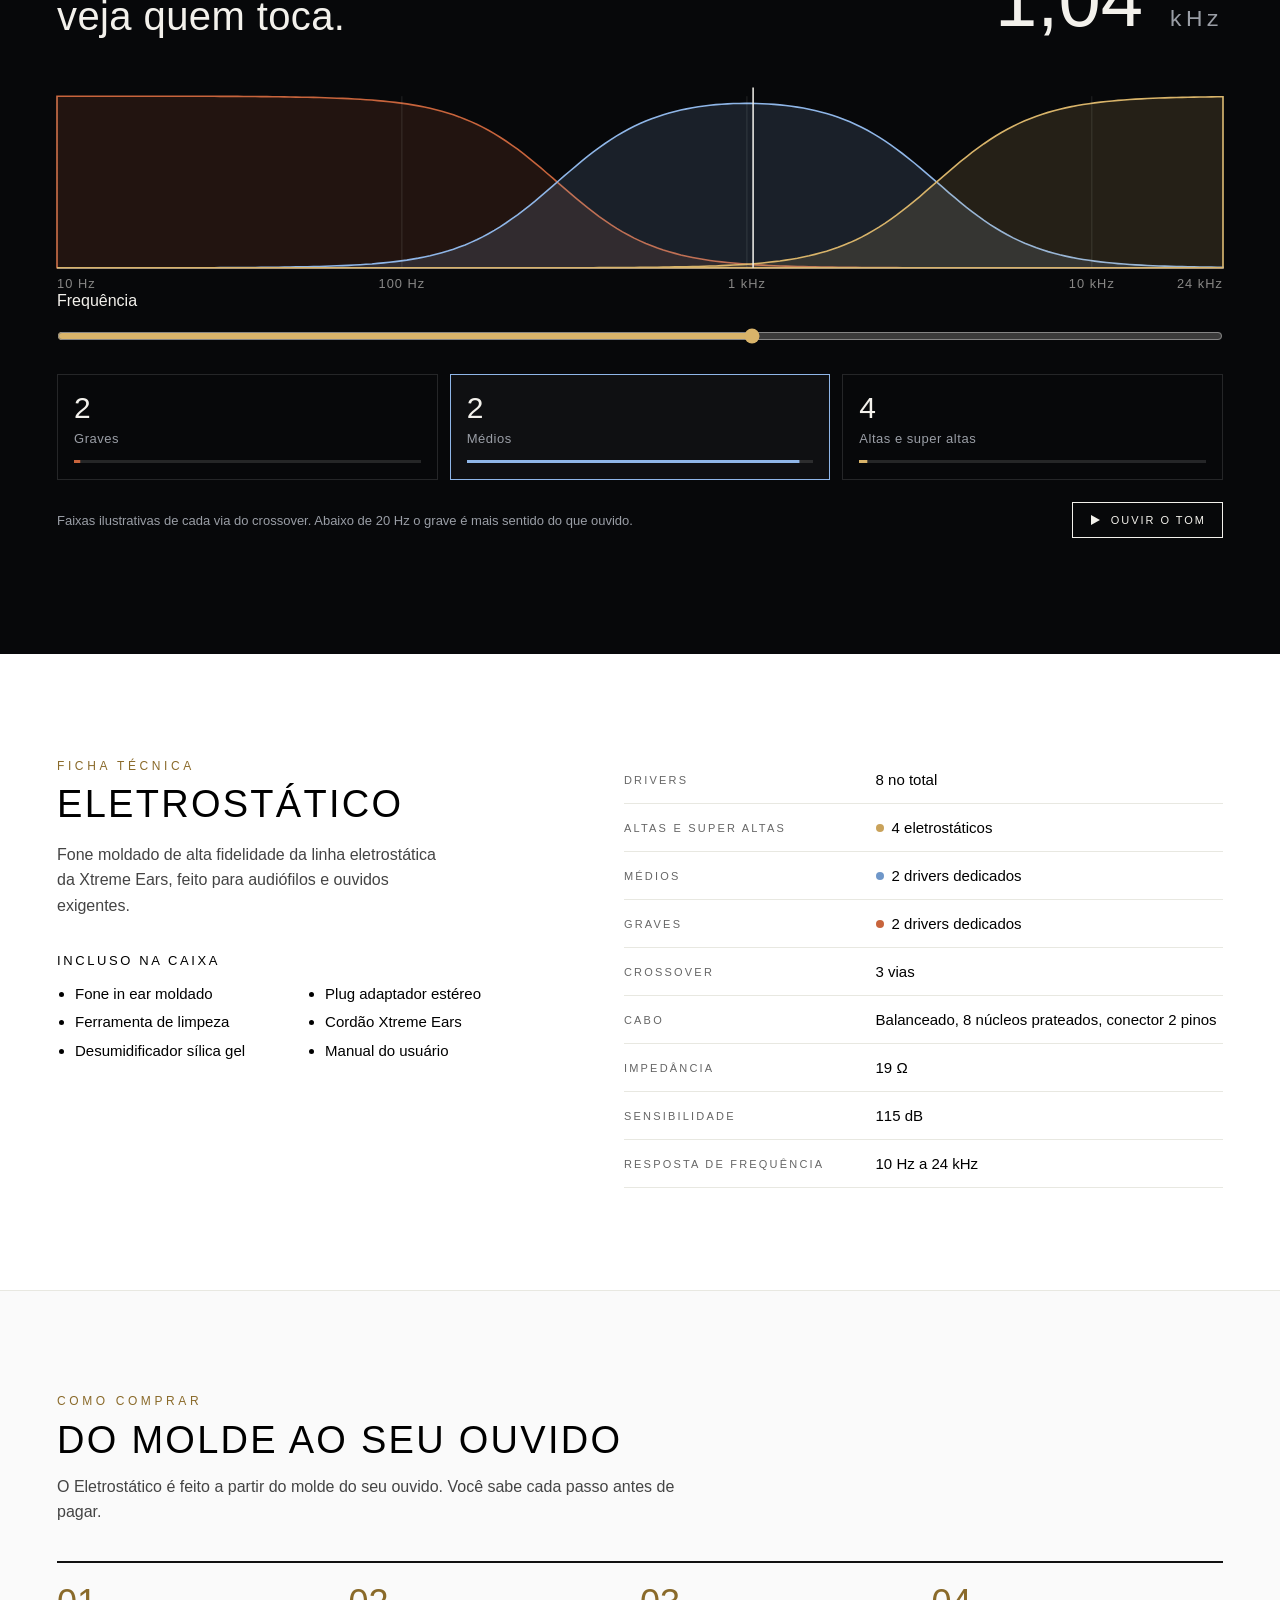
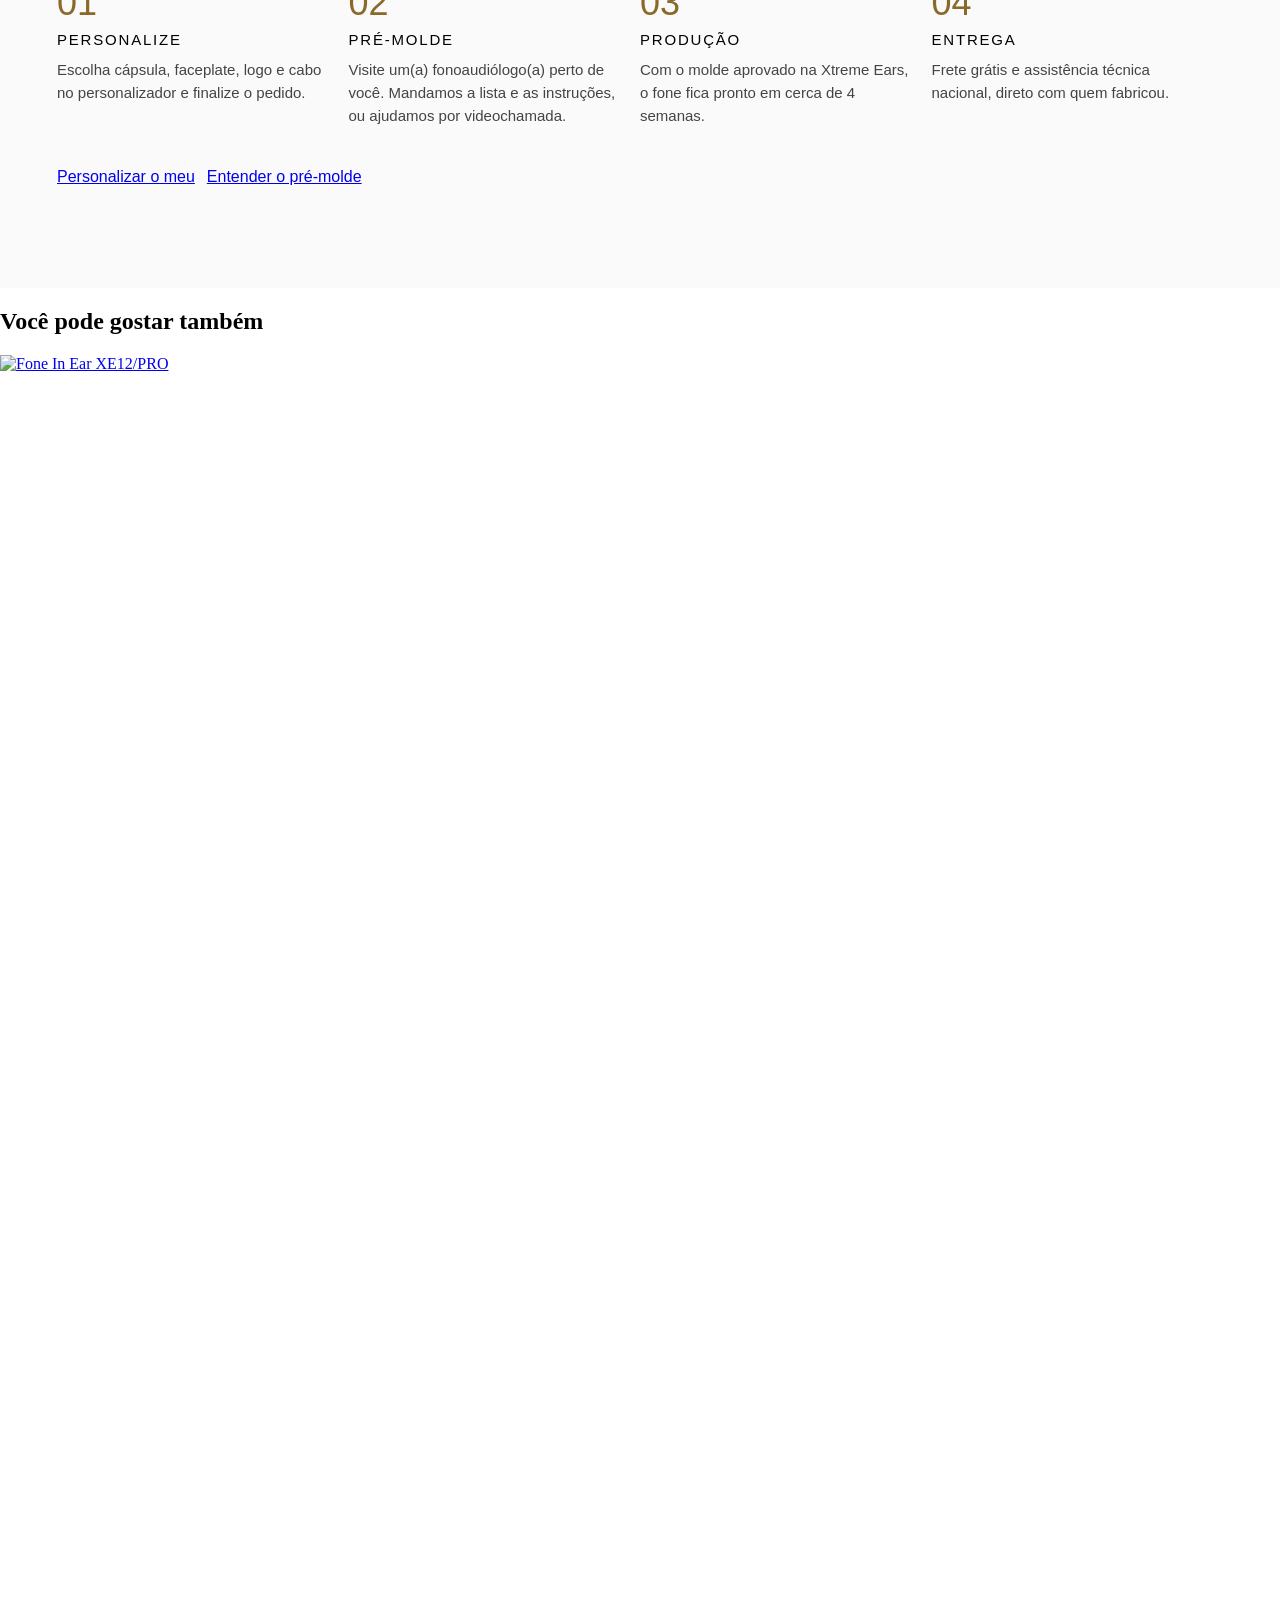
==== commit 91afe505: "Acabamento do fone - Casco suavizado (Taubin) sem serrilhado da simplificacao - Faceplate fino com b" ====
--- a/index.html
+++ b/index.html
@@ -110,7 +110,7 @@
 <section class="xe-est xe-ap xe-ap-hero is-loading" data-xe="hero" aria-label="Fone In Ear Eletrostático">
   <div class="xe-ap-hero__stage" aria-hidden="true">
     <span class="xe-ap-hero__word">EST</span>
-    <img class="xe-ap-hero__img" src="fotos/dk-hero-foto3-sm.webp" srcset="fotos/dk-hero-foto3-sm.webp 1694w, fotos/dk-hero-foto3.webp 3388w" sizes="(max-width: 640px) 100vw, 120vh" width="3388" height="1628" alt="" fetchpriority="high" decoding="async">
+    <img class="xe-ap-hero__img" src="fotos/dk-hero-foto4-sm.webp" srcset="fotos/dk-hero-foto4-sm.webp 1699w, fotos/dk-hero-foto4.webp 3399w" sizes="(max-width: 640px) 100vw, 120vh" width="3399" height="1628" alt="" fetchpriority="high" decoding="async">
   </div>
   <div class="xe-ap-wrap xe-ap-hero__foot">
     <div>
@@ -135,7 +135,7 @@
 <section class="xe-est xe-est--dark xe-ana" data-xe="anatomia" data-logo="assets/logo-branco.png" aria-label="Anatomia do Fone In Ear Eletrostático">
   <div class="xe-ana__stage">
     <canvas class="xe-ana__canvas" aria-hidden="true"></canvas>
-    <div class="xe-ana__fallback"><img src="fotos/xe-est8-pro-3-1000.webp?v=2" width="1000" height="750" loading="lazy" decoding="async" alt="Vista explodida do Eletrostático"></div>
+    <div class="xe-ana__fallback"><img src="fotos/lt-dentro-sm.webp?v=3" width="1600" height="1000" loading="lazy" decoding="async" alt="Vista explodida do Eletrostático"></div>
     <div class="xe-ana__labels" aria-hidden="true">
       <div class="xe-ana__label" data-k="est"><span>4 eletrostáticos</span></div>
       <div class="xe-ana__label" data-k="mid"><span>2 médios</span></div>
@@ -208,10 +208,10 @@
   <div class="xe-ap-wrap">
     <h2 class="xe-ap-h2 xe-ap-reveal">Feito para o seu ouvido. Pensado para quem ouve com atenção.</h2>
     <div class="xe-ap-design__view xe-ap-reveal">
-      <img class="on" data-k="par" src="fotos/lt-par-sm.webp" srcset="fotos/lt-par-sm.webp 1600w, fotos/lt-par.webp 3200w" sizes="(max-width: 1180px) 100vw, 1180px" alt="Par do Eletrostático de frente" loading="lazy" decoding="async">
-      <img data-k="face" src="fotos/lt-face-sm.webp" srcset="fotos/lt-face-sm.webp 1600w, fotos/lt-face.webp 3200w" sizes="(max-width: 1180px) 100vw, 1180px" alt="Faceplate do Eletrostático em detalhe" loading="lazy" decoding="async">
-      <img data-k="perfil" src="fotos/lt-perfil-sm.webp" srcset="fotos/lt-perfil-sm.webp 1600w, fotos/lt-perfil.webp 3200w" sizes="(max-width: 1180px) 100vw, 1180px" alt="Eletrostático de perfil" loading="lazy" decoding="async">
-      <img data-k="dentro" src="fotos/lt-dentro-sm.webp" srcset="fotos/lt-dentro-sm.webp 1600w, fotos/lt-dentro.webp 3200w" sizes="(max-width: 1180px) 100vw, 1180px" alt="Vista explodida do Eletrostático" loading="lazy" decoding="async">
+      <img class="on" data-k="par" src="fotos/lt-par-sm.webp?v=3" srcset="fotos/lt-par-sm.webp?v=3 1600w, fotos/lt-par.webp?v=3 3200w" sizes="(max-width: 1180px) 100vw, 1180px" alt="Par do Eletrostático de frente" loading="lazy" decoding="async">
+      <img data-k="face" src="fotos/lt-face-sm.webp?v=3" srcset="fotos/lt-face-sm.webp?v=3 1600w, fotos/lt-face.webp?v=3 3200w" sizes="(max-width: 1180px) 100vw, 1180px" alt="Faceplate do Eletrostático em detalhe" loading="lazy" decoding="async">
+      <img data-k="perfil" src="fotos/lt-perfil-sm.webp?v=3" srcset="fotos/lt-perfil-sm.webp?v=3 1600w, fotos/lt-perfil.webp?v=3 3200w" sizes="(max-width: 1180px) 100vw, 1180px" alt="Eletrostático de perfil" loading="lazy" decoding="async">
+      <img data-k="dentro" src="fotos/lt-dentro-sm.webp?v=3" srcset="fotos/lt-dentro-sm.webp?v=3 1600w, fotos/lt-dentro.webp?v=3 3200w" sizes="(max-width: 1180px) 100vw, 1180px" alt="Vista explodida do Eletrostático" loading="lazy" decoding="async">
     </div>
     <div class="xe-ap-design__bar">
       <div class="xe-ap-design__tabs" role="tablist" aria-label="Ângulos do fone">
@@ -300,13 +300,13 @@
 
         <div class="grid__item medium-up--one-half">
           <div class="product__photos product__photos--below" data-xe="galeria">
-            <div class="proto-main"><img data-xe-main src="fotos/xe-est-lancamento-1000.webp" srcset="fotos/xe-est-lancamento-1000.webp 1000w, fotos/xe-est-lancamento.webp 2048w" sizes="(min-width: 769px) 50vw, 100vw" decoding="async" alt="Lançamento: par do Fone In Ear Eletrostático, indicado para audiófilos" width="2048" height="2048"></div>
+            <div class="proto-main"><img data-xe-main src="fotos/xe-est-lancamento2-1000.webp" srcset="fotos/xe-est-lancamento2-1000.webp 1000w, fotos/xe-est-lancamento2.webp 2048w" sizes="(min-width: 769px) 50vw, 100vw" decoding="async" alt="Lançamento: par do Fone In Ear Eletrostático, indicado para audiófilos" width="2048" height="2048"></div>
             <div class="proto-thumbs">
-              <a href="fotos/xe-est-lancamento.webp" data-xe-thumb class="is-active"><img src="fotos/xe-est-lancamento-thumb.webp" width="200" height="200" decoding="async" alt="Arte de lançamento do Eletrostático" loading="lazy"></a>
-              <a href="fotos/xe-est8-pro-cat.webp" data-xe-thumb><img src="fotos/xe-est8-pro-cat-thumb.webp" width="200" height="110" decoding="async" alt="Par do Eletrostático em fundo branco, cabo balanceado" loading="lazy"></a>
-              <a href="fotos/xe-est8-pro-2.webp?v=2" data-xe-thumb><img src="fotos/xe-est8-pro-2-thumb.webp?v=2" width="200" height="150" decoding="async" alt="Eletrostático de perfil com os drivers aparentes" loading="lazy"></a>
-              <a href="fotos/xe-est8-pro-1.webp?v=2" data-xe-thumb><img src="fotos/xe-est8-pro-1-thumb.webp?v=2" width="200" height="150" decoding="async" alt="Eletrostático mostrando o corpo moldado e a cânula" loading="lazy"></a>
-              <a href="fotos/xe-est8-pro-3.webp?v=2" data-xe-thumb><img src="fotos/xe-est8-pro-3-thumb.webp?v=2" width="200" height="150" decoding="async" alt="Vista explodida do Eletrostático com os oito drivers" loading="lazy"></a>
+              <a href="fotos/xe-est-lancamento2.webp" data-xe-thumb class="is-active"><img src="fotos/xe-est-lancamento2-thumb.webp" width="200" height="200" decoding="async" alt="Arte de lançamento do Eletrostático" loading="lazy"></a>
+              <a href="fotos/xe-est8-pro-cat.webp?v=3" data-xe-thumb><img src="fotos/xe-est8-pro-cat-thumb.webp?v=3" width="200" height="110" decoding="async" alt="Par do Eletrostático em fundo branco, cabo balanceado" loading="lazy"></a>
+              <a href="fotos/lt-face.webp?v=3" data-xe-thumb><img src="fotos/lt-face-thumb.webp?v=3" width="200" height="125" decoding="async" alt="Faceplate em folha de ouro do Eletrostático" loading="lazy"></a>
+              <a href="fotos/lt-perfil.webp?v=3" data-xe-thumb><img src="fotos/lt-perfil-thumb.webp?v=3" width="200" height="125" decoding="async" alt="Eletrostático de perfil, corpo moldado em acrílico cristal" loading="lazy"></a>
+              <a href="fotos/lt-dentro.webp?v=3" data-xe-thumb><img src="fotos/lt-dentro-thumb.webp?v=3" width="200" height="125" decoding="async" alt="Por dentro do Eletrostático: os oito drivers" loading="lazy"></a>
             </div>
           </div>
         </div>
@@ -464,7 +464,7 @@
 </footer>
 
 <script defer src="https://cdn.jsdelivr.net/npm/three@0.160.0/build/three.min.js"></script>
-<script defer src="assets/xe-est-model.js?v=9"></script>
+<script defer src="assets/xe-est-model.js?v=10"></script>
 <script defer src="assets/xe-est.js?v=9"></script>
 </body>
 </html>
